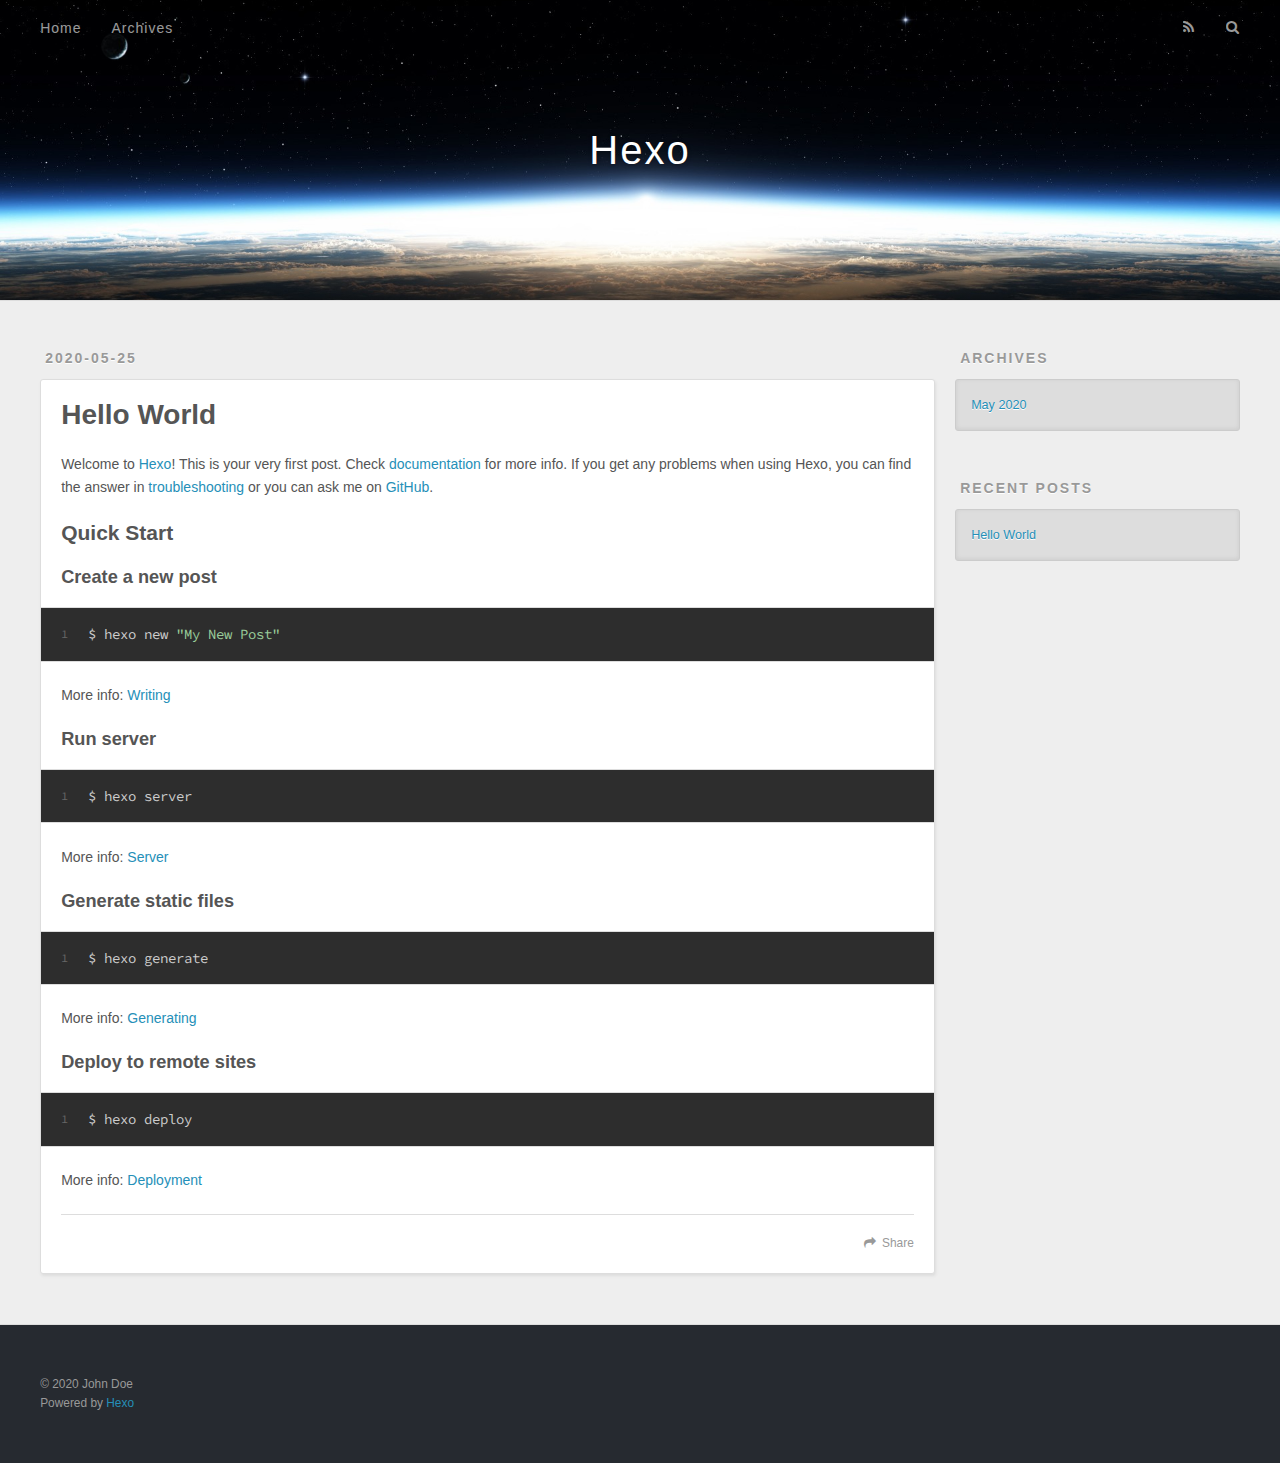
==== index.html @ 5c9a0d12 "Site updated: 2020-05-27 10:04:22" ====
<!DOCTYPE html>
<html>
<head>
  <meta charset="utf-8">
  

  
  <title>Hexo</title>
  <meta name="viewport" content="width=device-width, initial-scale=1, maximum-scale=1">
  <meta property="og:type" content="website">
<meta property="og:title" content="Hexo">
<meta property="og:url" content="http://yoursite.com/index.html">
<meta property="og:site_name" content="Hexo">
<meta property="og:locale" content="en_US">
<meta property="article:author" content="John Doe">
<meta name="twitter:card" content="summary">
  
    <link rel="alternate" href="/atom.xml" title="Hexo" type="application/atom+xml">
  
  
    <link rel="icon" href="/favicon.png">
  
  
    <link href="//fonts.googleapis.com/css?family=Source+Code+Pro" rel="stylesheet" type="text/css">
  
  
<link rel="stylesheet" href="/css/style.css">

<meta name="generator" content="Hexo 4.2.1"></head>

<body>
  <div id="container">
    <div id="wrap">
      <header id="header">
  <div id="banner"></div>
  <div id="header-outer" class="outer">
    <div id="header-title" class="inner">
      <h1 id="logo-wrap">
        <a href="/" id="logo">Hexo</a>
      </h1>
      
    </div>
    <div id="header-inner" class="inner">
      <nav id="main-nav">
        <a id="main-nav-toggle" class="nav-icon"></a>
        
          <a class="main-nav-link" href="/">Home</a>
        
          <a class="main-nav-link" href="/archives">Archives</a>
        
      </nav>
      <nav id="sub-nav">
        
          <a id="nav-rss-link" class="nav-icon" href="/atom.xml" title="RSS Feed"></a>
        
        <a id="nav-search-btn" class="nav-icon" title="Search"></a>
      </nav>
      <div id="search-form-wrap">
        <form action="//google.com/search" method="get" accept-charset="UTF-8" class="search-form"><input type="search" name="q" class="search-form-input" placeholder="Search"><button type="submit" class="search-form-submit">&#xF002;</button><input type="hidden" name="sitesearch" value="http://yoursite.com"></form>
      </div>
    </div>
  </div>
</header>
      <div class="outer">
        <section id="main">
  
    <article id="post-hello-world" class="article article-type-post" itemscope itemprop="blogPost">
  <div class="article-meta">
    <a href="/2020/05/25/hello-world/" class="article-date">
  <time datetime="2020-05-25T12:40:37.550Z" itemprop="datePublished">2020-05-25</time>
</a>
    
  </div>
  <div class="article-inner">
    
    
      <header class="article-header">
        
  
    <h1 itemprop="name">
      <a class="article-title" href="/2020/05/25/hello-world/">Hello World</a>
    </h1>
  

      </header>
    
    <div class="article-entry" itemprop="articleBody">
      
        <p>Welcome to <a href="https://hexo.io/" target="_blank" rel="noopener">Hexo</a>! This is your very first post. Check <a href="https://hexo.io/docs/" target="_blank" rel="noopener">documentation</a> for more info. If you get any problems when using Hexo, you can find the answer in <a href="https://hexo.io/docs/troubleshooting.html" target="_blank" rel="noopener">troubleshooting</a> or you can ask me on <a href="https://github.com/hexojs/hexo/issues" target="_blank" rel="noopener">GitHub</a>.</p>
<h2 id="Quick-Start"><a href="#Quick-Start" class="headerlink" title="Quick Start"></a>Quick Start</h2><h3 id="Create-a-new-post"><a href="#Create-a-new-post" class="headerlink" title="Create a new post"></a>Create a new post</h3><figure class="highlight bash"><table><tr><td class="gutter"><pre><span class="line">1</span><br></pre></td><td class="code"><pre><span class="line">$ hexo new <span class="string">"My New Post"</span></span><br></pre></td></tr></table></figure>

<p>More info: <a href="https://hexo.io/docs/writing.html" target="_blank" rel="noopener">Writing</a></p>
<h3 id="Run-server"><a href="#Run-server" class="headerlink" title="Run server"></a>Run server</h3><figure class="highlight bash"><table><tr><td class="gutter"><pre><span class="line">1</span><br></pre></td><td class="code"><pre><span class="line">$ hexo server</span><br></pre></td></tr></table></figure>

<p>More info: <a href="https://hexo.io/docs/server.html" target="_blank" rel="noopener">Server</a></p>
<h3 id="Generate-static-files"><a href="#Generate-static-files" class="headerlink" title="Generate static files"></a>Generate static files</h3><figure class="highlight bash"><table><tr><td class="gutter"><pre><span class="line">1</span><br></pre></td><td class="code"><pre><span class="line">$ hexo generate</span><br></pre></td></tr></table></figure>

<p>More info: <a href="https://hexo.io/docs/generating.html" target="_blank" rel="noopener">Generating</a></p>
<h3 id="Deploy-to-remote-sites"><a href="#Deploy-to-remote-sites" class="headerlink" title="Deploy to remote sites"></a>Deploy to remote sites</h3><figure class="highlight bash"><table><tr><td class="gutter"><pre><span class="line">1</span><br></pre></td><td class="code"><pre><span class="line">$ hexo deploy</span><br></pre></td></tr></table></figure>

<p>More info: <a href="https://hexo.io/docs/one-command-deployment.html" target="_blank" rel="noopener">Deployment</a></p>

      
    </div>
    <footer class="article-footer">
      <a data-url="http://yoursite.com/2020/05/25/hello-world/" data-id="ckamhlm5u0000ksv1fx3r2cqx" class="article-share-link">Share</a>
      
      
    </footer>
  </div>
  
</article>


  


</section>
        
          <aside id="sidebar">
  
    

  
    

  
    
  
    
  <div class="widget-wrap">
    <h3 class="widget-title">Archives</h3>
    <div class="widget">
      <ul class="archive-list"><li class="archive-list-item"><a class="archive-list-link" href="/archives/2020/05/">May 2020</a></li></ul>
    </div>
  </div>


  
    
  <div class="widget-wrap">
    <h3 class="widget-title">Recent Posts</h3>
    <div class="widget">
      <ul>
        
          <li>
            <a href="/2020/05/25/hello-world/">Hello World</a>
          </li>
        
      </ul>
    </div>
  </div>

  
</aside>
        
      </div>
      <footer id="footer">
  
  <div class="outer">
    <div id="footer-info" class="inner">
      &copy; 2020 John Doe<br>
      Powered by <a href="http://hexo.io/" target="_blank">Hexo</a>
    </div>
  </div>
</footer>
    </div>
    <nav id="mobile-nav">
  
    <a href="/" class="mobile-nav-link">Home</a>
  
    <a href="/archives" class="mobile-nav-link">Archives</a>
  
</nav>
    

<script src="//ajax.googleapis.com/ajax/libs/jquery/2.0.3/jquery.min.js"></script>


  
<link rel="stylesheet" href="/fancybox/jquery.fancybox.css">

  
<script src="/fancybox/jquery.fancybox.pack.js"></script>




<script src="/js/script.js"></script>




  </div>
</body>
</html>
---- css/style.css ----
body {
  width: 100%;
}
body:before,
body:after {
  content: "";
  display: table;
}
body:after {
  clear: both;
}
html,
body,
div,
span,
applet,
object,
iframe,
h1,
h2,
h3,
h4,
h5,
h6,
p,
blockquote,
pre,
a,
abbr,
acronym,
address,
big,
cite,
code,
del,
dfn,
em,
img,
ins,
kbd,
q,
s,
samp,
small,
strike,
strong,
sub,
sup,
tt,
var,
dl,
dt,
dd,
ol,
ul,
li,
fieldset,
form,
label,
legend,
table,
caption,
tbody,
tfoot,
thead,
tr,
th,
td {
  margin: 0;
  padding: 0;
  border: 0;
  outline: 0;
  font-weight: inherit;
  font-style: inherit;
  font-family: inherit;
  font-size: 100%;
  vertical-align: baseline;
}
body {
  line-height: 1;
  color: #000;
  background: #fff;
}
ol,
ul {
  list-style: none;
}
table {
  border-collapse: separate;
  border-spacing: 0;
  vertical-align: middle;
}
caption,
th,
td {
  text-align: left;
  font-weight: normal;
  vertical-align: middle;
}
a img {
  border: none;
}
input,
button {
  margin: 0;
  padding: 0;
}
input::-moz-focus-inner,
button::-moz-focus-inner {
  border: 0;
  padding: 0;
}
@font-face {
  font-family: FontAwesome;
  font-style: normal;
  font-weight: normal;
  src: url("fonts/fontawesome-webfont.eot?v=#4.0.3");
  src: url("fonts/fontawesome-webfont.eot?#iefix&v=#4.0.3") format("embedded-opentype"), url("fonts/fontawesome-webfont.woff?v=#4.0.3") format("woff"), url("fonts/fontawesome-webfont.ttf?v=#4.0.3") format("truetype"), url("fonts/fontawesome-webfont.svg#fontawesomeregular?v=#4.0.3") format("svg");
}
html,
body,
#container {
  height: 100%;
}
body {
  background: #eee;
  font: 14px -apple-system, BlinkMacSystemFont, "Segoe UI", "Roboto", "Oxygen", "Ubuntu", "Cantarell", "Fira Sans", "Droid Sans", "Helvetica Neue", sans-serif;
  -webkit-text-size-adjust: 100%;
}
.outer {
  max-width: 1220px;
  margin: 0 auto;
  padding: 0 20px;
}
.outer:before,
.outer:after {
  content: "";
  display: table;
}
.outer:after {
  clear: both;
}
.inner {
  display: inline;
  float: left;
  width: 98.33333333333333%;
  margin: 0 0.833333333333333%;
}
.left,
.alignleft {
  float: left;
}
.right,
.alignright {
  float: right;
}
.clear {
  clear: both;
}
#container {
  position: relative;
}
.mobile-nav-on {
  overflow: hidden;
}
#wrap {
  height: 100%;
  width: 100%;
  position: absolute;
  top: 0;
  left: 0;
  -webkit-transition: 0.2s ease-out;
  -moz-transition: 0.2s ease-out;
  -ms-transition: 0.2s ease-out;
  transition: 0.2s ease-out;
  z-index: 1;
  background: #eee;
}
.mobile-nav-on #wrap {
  left: 280px;
}
@media screen and (min-width: 768px) {
  #main {
    display: inline;
    float: left;
    width: 73.33333333333333%;
    margin: 0 0.833333333333333%;
  }
}
.article-date,
.article-category-link,
.archive-year,
.widget-title {
  text-decoration: none;
  text-transform: uppercase;
  letter-spacing: 2px;
  color: #999;
  margin-bottom: 1em;
  margin-left: 5px;
  line-height: 1em;
  text-shadow: 0 1px #fff;
  font-weight: bold;
}
.article-inner,
.archive-article-inner {
  background: #fff;
  -webkit-box-shadow: 1px 2px 3px #ddd;
  box-shadow: 1px 2px 3px #ddd;
  border: 1px solid #ddd;
  border-radius: 3px;
}
.article-entry h1,
.widget h1 {
  font-size: 2em;
}
.article-entry h2,
.widget h2 {
  font-size: 1.5em;
}
.article-entry h3,
.widget h3 {
  font-size: 1.3em;
}
.article-entry h4,
.widget h4 {
  font-size: 1.2em;
}
.article-entry h5,
.widget h5 {
  font-size: 1em;
}
.article-entry h6,
.widget h6 {
  font-size: 1em;
  color: #999;
}
.article-entry hr,
.widget hr {
  border: 1px dashed #ddd;
}
.article-entry strong,
.widget strong {
  font-weight: bold;
}
.article-entry em,
.widget em,
.article-entry cite,
.widget cite {
  font-style: italic;
}
.article-entry sup,
.widget sup,
.article-entry sub,
.widget sub {
  font-size: 0.75em;
  line-height: 0;
  position: relative;
  vertical-align: baseline;
}
.article-entry sup,
.widget sup {
  top: -0.5em;
}
.article-entry sub,
.widget sub {
  bottom: -0.2em;
}
.article-entry small,
.widget small {
  font-size: 0.85em;
}
.article-entry acronym,
.widget acronym,
.article-entry abbr,
.widget abbr {
  border-bottom: 1px dotted;
}
.article-entry ul,
.widget ul,
.article-entry ol,
.widget ol,
.article-entry dl,
.widget dl {
  margin: 0 20px;
  line-height: 1.6em;
}
.article-entry ul ul,
.widget ul ul,
.article-entry ol ul,
.widget ol ul,
.article-entry ul ol,
.widget ul ol,
.article-entry ol ol,
.widget ol ol {
  margin-top: 0;
  margin-bottom: 0;
}
.article-entry ul,
.widget ul {
  list-style: disc;
}
.article-entry ol,
.widget ol {
  list-style: decimal;
}
.article-entry dt,
.widget dt {
  font-weight: bold;
}
#header {
  height: 300px;
  position: relative;
  border-bottom: 1px solid #ddd;
}
#header:before,
#header:after {
  content: "";
  position: absolute;
  left: 0;
  right: 0;
  height: 40px;
}
#header:before {
  top: 0;
  background: -webkit-linear-gradient(rgba(0,0,0,0.2), transparent);
  background: -moz-linear-gradient(rgba(0,0,0,0.2), transparent);
  background: -ms-linear-gradient(rgba(0,0,0,0.2), transparent);
  background: linear-gradient(rgba(0,0,0,0.2), transparent);
}
#header:after {
  bottom: 0;
  background: -webkit-linear-gradient(transparent, rgba(0,0,0,0.2));
  background: -moz-linear-gradient(transparent, rgba(0,0,0,0.2));
  background: -ms-linear-gradient(transparent, rgba(0,0,0,0.2));
  background: linear-gradient(transparent, rgba(0,0,0,0.2));
}
#header-outer {
  height: 100%;
  position: relative;
}
#header-inner {
  position: relative;
  overflow: hidden;
}
#banner {
  position: absolute;
  top: 0;
  left: 0;
  width: 100%;
  height: 100%;
  background: url("images/banner.jpg") center #000;
  -webkit-background-size: cover;
  -moz-background-size: cover;
  background-size: cover;
  z-index: -1;
}
#header-title {
  text-align: center;
  height: 40px;
  position: absolute;
  top: 50%;
  left: 0;
  margin-top: -20px;
}
#logo,
#subtitle {
  text-decoration: none;
  color: #fff;
  font-weight: 300;
  text-shadow: 0 1px 4px rgba(0,0,0,0.3);
}
#logo {
  font-size: 40px;
  line-height: 40px;
  letter-spacing: 2px;
}
#subtitle {
  font-size: 16px;
  line-height: 16px;
  letter-spacing: 1px;
}
#subtitle-wrap {
  margin-top: 16px;
}
#main-nav {
  float: left;
  margin-left: -15px;
}
.nav-icon,
.main-nav-link {
  float: left;
  color: #fff;
  opacity: 0.6;
  text-decoration: none;
  text-shadow: 0 1px rgba(0,0,0,0.2);
  -webkit-transition: opacity 0.2s;
  -moz-transition: opacity 0.2s;
  -ms-transition: opacity 0.2s;
  transition: opacity 0.2s;
  display: block;
  padding: 20px 15px;
}
.nav-icon:hover,
.main-nav-link:hover {
  opacity: 1;
}
.nav-icon {
  font-family: FontAwesome;
  text-align: center;
  font-size: 14px;
  width: 14px;
  height: 14px;
  padding: 20px 15px;
  position: relative;
  cursor: pointer;
}
.main-nav-link {
  font-weight: 300;
  letter-spacing: 1px;
}
@media screen and (max-width: 479px) {
  .main-nav-link {
    display: none;
  }
}
#main-nav-toggle {
  display: none;
}
#main-nav-toggle:before {
  content: "\f0c9";
}
@media screen and (max-width: 479px) {
  #main-nav-toggle {
    display: block;
  }
}
#sub-nav {
  float: right;
  margin-right: -15px;
}
#nav-rss-link:before {
  content: "\f09e";
}
#nav-search-btn:before {
  content: "\f002";
}
#search-form-wrap {
  position: absolute;
  top: 15px;
  width: 150px;
  height: 30px;
  right: -150px;
  opacity: 0;
  -webkit-transition: 0.2s ease-out;
  -moz-transition: 0.2s ease-out;
  -ms-transition: 0.2s ease-out;
  transition: 0.2s ease-out;
}
#search-form-wrap.on {
  opacity: 1;
  right: 0;
}
@media screen and (max-width: 479px) {
  #search-form-wrap {
    width: 100%;
    right: -100%;
  }
}
.search-form {
  position: absolute;
  top: 0;
  left: 0;
  right: 0;
  background: #fff;
  padding: 5px 15px;
  border-radius: 15px;
  -webkit-box-shadow: 0 0 10px rgba(0,0,0,0.3);
  box-shadow: 0 0 10px rgba(0,0,0,0.3);
}
.search-form-input {
  border: none;
  background: none;
  color: #555;
  width: 100%;
  font: 13px -apple-system, BlinkMacSystemFont, "Segoe UI", "Roboto", "Oxygen", "Ubuntu", "Cantarell", "Fira Sans", "Droid Sans", "Helvetica Neue", sans-serif;
  outline: none;
}
.search-form-input::-webkit-search-results-decoration,
.search-form-input::-webkit-search-cancel-button {
  -webkit-appearance: none;
}
.search-form-submit {
  position: absolute;
  top: 50%;
  right: 10px;
  margin-top: -7px;
  font: 13px FontAwesome;
  border: none;
  background: none;
  color: #bbb;
  cursor: pointer;
}
.search-form-submit:hover,
.search-form-submit:focus {
  color: #777;
}
.article {
  margin: 50px 0;
}
.article-inner {
  overflow: hidden;
}
.article-meta:before,
.article-meta:after {
  content: "";
  display: table;
}
.article-meta:after {
  clear: both;
}
.article-date {
  float: left;
}
.article-category {
  float: left;
  line-height: 1em;
  color: #ccc;
  text-shadow: 0 1px #fff;
  margin-left: 8px;
}
.article-category:before {
  content: "\2022";
}
.article-category-link {
  margin: 0 12px 1em;
}
.article-header {
  padding: 20px 20px 0;
}
.article-title {
  text-decoration: none;
  font-size: 2em;
  font-weight: bold;
  color: #555;
  line-height: 1.1em;
  -webkit-transition: color 0.2s;
  -moz-transition: color 0.2s;
  -ms-transition: color 0.2s;
  transition: color 0.2s;
}
a.article-title:hover {
  color: #258fb8;
}
.article-entry {
  color: #555;
  padding: 0 20px;
}
.article-entry:before,
.article-entry:after {
  content: "";
  display: table;
}
.article-entry:after {
  clear: both;
}
.article-entry p,
.article-entry table {
  line-height: 1.6em;
  margin: 1.6em 0;
}
.article-entry h1,
.article-entry h2,
.article-entry h3,
.article-entry h4,
.article-entry h5,
.article-entry h6 {
  font-weight: bold;
}
.article-entry h1,
.article-entry h2,
.article-entry h3,
.article-entry h4,
.article-entry h5,
.article-entry h6 {
  line-height: 1.1em;
  margin: 1.1em 0;
}
.article-entry a {
  color: #258fb8;
  text-decoration: none;
}
.article-entry a:hover {
  text-decoration: underline;
}
.article-entry ul,
.article-entry ol,
.article-entry dl {
  margin-top: 1.6em;
  margin-bottom: 1.6em;
}
.article-entry img,
.article-entry video {
  max-width: 100%;
  height: auto;
  display: block;
  margin: auto;
}
.article-entry iframe {
  border: none;
}
.article-entry table {
  width: 100%;
  border-collapse: collapse;
  border-spacing: 0;
}
.article-entry th {
  font-weight: bold;
  border-bottom: 3px solid #ddd;
  padding-bottom: 0.5em;
}
.article-entry td {
  border-bottom: 1px solid #ddd;
  padding: 10px 0;
}
.article-entry blockquote {
  font-family: Georgia, "Times New Roman", serif;
  font-size: 1.4em;
  margin: 1.6em 20px;
  text-align: center;
}
.article-entry blockquote footer {
  font-size: 14px;
  margin: 1.6em 0;
  font-family: -apple-system, BlinkMacSystemFont, "Segoe UI", "Roboto", "Oxygen", "Ubuntu", "Cantarell", "Fira Sans", "Droid Sans", "Helvetica Neue", sans-serif;
}
.article-entry blockquote footer cite:before {
  content: "—";
  padding: 0 0.5em;
}
.article-entry .pullquote {
  text-align: left;
  width: 45%;
  margin: 0;
}
.article-entry .pullquote.left {
  margin-left: 0.5em;
  margin-right: 1em;
}
.article-entry .pullquote.right {
  margin-right: 0.5em;
  margin-left: 1em;
}
.article-entry .caption {
  color: #999;
  display: block;
  font-size: 0.9em;
  margin-top: 0.5em;
  position: relative;
  text-align: center;
}
.article-entry .video-container {
  position: relative;
  padding-top: 56.25%;
  height: 0;
  overflow: hidden;
}
.article-entry .video-container iframe,
.article-entry .video-container object,
.article-entry .video-container embed {
  position: absolute;
  top: 0;
  left: 0;
  width: 100%;
  height: 100%;
  margin-top: 0;
}
.article-more-link a {
  display: inline-block;
  line-height: 1em;
  padding: 6px 15px;
  border-radius: 15px;
  background: #eee;
  color: #999;
  text-shadow: 0 1px #fff;
  text-decoration: none;
}
.article-more-link a:hover {
  background: #258fb8;
  color: #fff;
  text-decoration: none;
  text-shadow: 0 1px #1e7293;
}
.article-footer {
  font-size: 0.85em;
  line-height: 1.6em;
  border-top: 1px solid #ddd;
  padding-top: 1.6em;
  margin: 0 20px 20px;
}
.article-footer:before,
.article-footer:after {
  content: "";
  display: table;
}
.article-footer:after {
  clear: both;
}
.article-footer a {
  color: #999;
  text-decoration: none;
}
.article-footer a:hover {
  color: #555;
}
.article-tag-list-item {
  float: left;
  margin-right: 10px;
}
.article-tag-list-link:before {
  content: "#";
}
.article-comment-link {
  float: right;
}
.article-comment-link:before {
  content: "\f075";
  font-family: FontAwesome;
  padding-right: 8px;
}
.article-share-link {
  cursor: pointer;
  float: right;
  margin-left: 20px;
}
.article-share-link:before {
  content: "\f064";
  font-family: FontAwesome;
  padding-right: 6px;
}
#article-nav {
  position: relative;
}
#article-nav:before,
#article-nav:after {
  content: "";
  display: table;
}
#article-nav:after {
  clear: both;
}
@media screen and (min-width: 768px) {
  #article-nav {
    margin: 50px 0;
  }
  #article-nav:before {
    width: 8px;
    height: 8px;
    position: absolute;
    top: 50%;
    left: 50%;
    margin-top: -4px;
    margin-left: -4px;
    content: "";
    border-radius: 50%;
    background: #ddd;
    -webkit-box-shadow: 0 1px 2px #fff;
    box-shadow: 0 1px 2px #fff;
  }
}
.article-nav-link-wrap {
  text-decoration: none;
  text-shadow: 0 1px #fff;
  color: #999;
  -webkit-box-sizing: border-box;
  -moz-box-sizing: border-box;
  box-sizing: border-box;
  margin-top: 50px;
  text-align: center;
  display: block;
}
.article-nav-link-wrap:hover {
  color: #555;
}
@media screen and (min-width: 768px) {
  .article-nav-link-wrap {
    width: 50%;
    margin-top: 0;
  }
}
@media screen and (min-width: 768px) {
  #article-nav-newer {
    float: left;
    text-align: right;
    padding-right: 20px;
  }
}
@media screen and (min-width: 768px) {
  #article-nav-older {
    float: right;
    text-align: left;
    padding-left: 20px;
  }
}
.article-nav-caption {
  text-transform: uppercase;
  letter-spacing: 2px;
  color: #ddd;
  line-height: 1em;
  font-weight: bold;
}
#article-nav-newer .article-nav-caption {
  margin-right: -2px;
}
.article-nav-title {
  font-size: 0.85em;
  line-height: 1.6em;
  margin-top: 0.5em;
}
.article-share-box {
  position: absolute;
  display: none;
  background: #fff;
  -webkit-box-shadow: 1px 2px 10px rgba(0,0,0,0.2);
  box-shadow: 1px 2px 10px rgba(0,0,0,0.2);
  border-radius: 3px;
  margin-left: -145px;
  overflow: hidden;
  z-index: 1;
}
.article-share-box.on {
  display: block;
}
.article-share-input {
  width: 100%;
  background: none;
  -webkit-box-sizing: border-box;
  -moz-box-sizing: border-box;
  box-sizing: border-box;
  font: 14px -apple-system, BlinkMacSystemFont, "Segoe UI", "Roboto", "Oxygen", "Ubuntu", "Cantarell", "Fira Sans", "Droid Sans", "Helvetica Neue", sans-serif;
  padding: 0 15px;
  color: #555;
  outline: none;
  border: 1px solid #ddd;
  border-radius: 3px 3px 0 0;
  height: 36px;
  line-height: 36px;
}
.article-share-links {
  background: #eee;
}
.article-share-links:before,
.article-share-links:after {
  content: "";
  display: table;
}
.article-share-links:after {
  clear: both;
}
.article-share-twitter,
.article-share-facebook,
.article-share-pinterest,
.article-share-google {
  width: 50px;
  height: 36px;
  display: block;
  float: left;
  position: relative;
  color: #999;
  text-shadow: 0 1px #fff;
}
.article-share-twitter:before,
.article-share-facebook:before,
.article-share-pinterest:before,
.article-share-google:before {
  font-size: 20px;
  font-family: FontAwesome;
  width: 20px;
  height: 20px;
  position: absolute;
  top: 50%;
  left: 50%;
  margin-top: -10px;
  margin-left: -10px;
  text-align: center;
}
.article-share-twitter:hover,
.article-share-facebook:hover,
.article-share-pinterest:hover,
.article-share-google:hover {
  color: #fff;
}
.article-share-twitter:before {
  content: "\f099";
}
.article-share-twitter:hover {
  background: #00aced;
  text-shadow: 0 1px #008abe;
}
.article-share-facebook:before {
  content: "\f09a";
}
.article-share-facebook:hover {
  background: #3b5998;
  text-shadow: 0 1px #2f477a;
}
.article-share-pinterest:before {
  content: "\f0d2";
}
.article-share-pinterest:hover {
  background: #cb2027;
  text-shadow: 0 1px #a21a1f;
}
.article-share-google:before {
  content: "\f0d5";
}
.article-share-google:hover {
  background: #dd4b39;
  text-shadow: 0 1px #be3221;
}
.article-gallery {
  background: #000;
  position: relative;
}
.article-gallery-photos {
  position: relative;
  overflow: hidden;
}
.article-gallery-img {
  display: none;
  max-width: 100%;
}
.article-gallery-img:first-child {
  display: block;
}
.article-gallery-img.loaded {
  position: absolute;
  display: block;
}
.article-gallery-img img {
  display: block;
  max-width: 100%;
  margin: 0 auto;
}
#comments {
  background: #fff;
  -webkit-box-shadow: 1px 2px 3px #ddd;
  box-shadow: 1px 2px 3px #ddd;
  padding: 20px;
  border: 1px solid #ddd;
  border-radius: 3px;
  margin: 50px 0;
}
#comments a {
  color: #258fb8;
}
.archives-wrap {
  margin: 50px 0;
}
.archives:before,
.archives:after {
  content: "";
  display: table;
}
.archives:after {
  clear: both;
}
.archive-year-wrap {
  margin-bottom: 1em;
}
.archives {
  -webkit-column-gap: 10px;
  -moz-column-gap: 10px;
  column-gap: 10px;
}
@media screen and (min-width: 480px) and (max-width: 767px) {
  .archives {
    -webkit-column-count: 2;
    -moz-column-count: 2;
    column-count: 2;
  }
}
@media screen and (min-width: 768px) {
  .archives {
    -webkit-column-count: 3;
    -moz-column-count: 3;
    column-count: 3;
  }
}
.archive-article {
  -webkit-column-break-inside: avoid;
  page-break-inside: avoid;
  overflow: hidden;
  break-inside: avoid-column;
}
.archive-article-inner {
  padding: 10px;
  margin-bottom: 15px;
}
.archive-article-title {
  text-decoration: none;
  font-weight: bold;
  color: #555;
  -webkit-transition: color 0.2s;
  -moz-transition: color 0.2s;
  -ms-transition: color 0.2s;
  transition: color 0.2s;
  line-height: 1.6em;
}
.archive-article-title:hover {
  color: #258fb8;
}
.archive-article-footer {
  margin-top: 1em;
}
.archive-article-date {
  color: #999;
  text-decoration: none;
  font-size: 0.85em;
  line-height: 1em;
  margin-bottom: 0.5em;
  display: block;
}
#page-nav {
  margin: 50px auto;
  background: #fff;
  -webkit-box-shadow: 1px 2px 3px #ddd;
  box-shadow: 1px 2px 3px #ddd;
  border: 1px solid #ddd;
  border-radius: 3px;
  text-align: center;
  color: #999;
  overflow: hidden;
}
#page-nav:before,
#page-nav:after {
  content: "";
  display: table;
}
#page-nav:after {
  clear: both;
}
#page-nav a,
#page-nav span {
  padding: 10px 20px;
  line-height: 1;
  height: 2ex;
}
#page-nav a {
  color: #999;
  text-decoration: none;
}
#page-nav a:hover {
  background: #999;
  color: #fff;
}
#page-nav .prev {
  float: left;
}
#page-nav .next {
  float: right;
}
#page-nav .page-number {
  display: inline-block;
}
@media screen and (max-width: 479px) {
  #page-nav .page-number {
    display: none;
  }
}
#page-nav .current {
  color: #555;
  font-weight: bold;
}
#page-nav .space {
  color: #ddd;
}
#footer {
  background: #262a30;
  padding: 50px 0;
  border-top: 1px solid #ddd;
  color: #999;
}
#footer a {
  color: #258fb8;
  text-decoration: none;
}
#footer a:hover {
  text-decoration: underline;
}
#footer-info {
  line-height: 1.6em;
  font-size: 0.85em;
}
.article-entry pre,
.article-entry .highlight {
  background: #2d2d2d;
  margin: 0 -20px;
  padding: 15px 20px;
  border-style: solid;
  border-color: #ddd;
  border-width: 1px 0;
  overflow: auto;
  color: #ccc;
  line-height: 22.400000000000002px;
}
.article-entry .highlight .gutter pre,
.article-entry .gist .gist-file .gist-data .line-numbers {
  color: #666;
  font-size: 0.85em;
}
.article-entry pre,
.article-entry code {
  font-family: "Source Code Pro", Consolas, Monaco, Menlo, Consolas, monospace;
}
.article-entry code {
  background: #eee;
  text-shadow: 0 1px #fff;
  padding: 0 0.3em;
}
.article-entry pre code {
  background: none;
  text-shadow: none;
  padding: 0;
}
.article-entry .highlight pre {
  border: none;
  margin: 0;
  padding: 0;
}
.article-entry .highlight table {
  margin: 0;
  width: auto;
}
.article-entry .highlight td {
  border: none;
  padding: 0;
}
.article-entry .highlight figcaption {
  font-size: 0.85em;
  color: #999;
  line-height: 1em;
  margin-bottom: 1em;
}
.article-entry .highlight figcaption:before,
.article-entry .highlight figcaption:after {
  content: "";
  display: table;
}
.article-entry .highlight figcaption:after {
  clear: both;
}
.article-entry .highlight figcaption a {
  float: right;
}
.article-entry .highlight .gutter pre {
  text-align: right;
  padding-right: 20px;
}
.article-entry .highlight .line {
  height: 22.400000000000002px;
}
.article-entry .highlight .line.marked {
  background: #515151;
}
.article-entry .gist {
  margin: 0 -20px;
  border-style: solid;
  border-color: #ddd;
  border-width: 1px 0;
  background: #2d2d2d;
  padding: 15px 20px 15px 0;
}
.article-entry .gist .gist-file {
  border: none;
  font-family: "Source Code Pro", Consolas, Monaco, Menlo, Consolas, monospace;
  margin: 0;
}
.article-entry .gist .gist-file .gist-data {
  background: none;
  border: none;
}
.article-entry .gist .gist-file .gist-data .line-numbers {
  background: none;
  border: none;
  padding: 0 20px 0 0;
}
.article-entry .gist .gist-file .gist-data .line-data {
  padding: 0 !important;
}
.article-entry .gist .gist-file .highlight {
  margin: 0;
  padding: 0;
  border: none;
}
.article-entry .gist .gist-file .gist-meta {
  background: #2d2d2d;
  color: #999;
  font: 0.85em -apple-system, BlinkMacSystemFont, "Segoe UI", "Roboto", "Oxygen", "Ubuntu", "Cantarell", "Fira Sans", "Droid Sans", "Helvetica Neue", sans-serif;
  text-shadow: 0 0;
  padding: 0;
  margin-top: 1em;
  margin-left: 20px;
}
.article-entry .gist .gist-file .gist-meta a {
  color: #258fb8;
  font-weight: normal;
}
.article-entry .gist .gist-file .gist-meta a:hover {
  text-decoration: underline;
}
pre .comment,
pre .title {
  color: #999;
}
pre .variable,
pre .attribute,
pre .tag,
pre .regexp,
pre .ruby .constant,
pre .xml .tag .title,
pre .xml .pi,
pre .xml .doctype,
pre .html .doctype,
pre .css .id,
pre .css .class,
pre .css .pseudo {
  color: #f2777a;
}
pre .number,
pre .preprocessor,
pre .built_in,
pre .literal,
pre .params,
pre .constant {
  color: #f99157;
}
pre .class,
pre .ruby .class .title,
pre .css .rules .attribute {
  color: #9c9;
}
pre .string,
pre .value,
pre .inheritance,
pre .header,
pre .ruby .symbol,
pre .xml .cdata {
  color: #9c9;
}
pre .css .hexcolor {
  color: #6cc;
}
pre .function,
pre .python .decorator,
pre .python .title,
pre .ruby .function .title,
pre .ruby .title .keyword,
pre .perl .sub,
pre .javascript .title,
pre .coffeescript .title {
  color: #69c;
}
pre .keyword,
pre .javascript .function {
  color: #c9c;
}
@media screen and (max-width: 479px) {
  #mobile-nav {
    position: absolute;
    top: 0;
    left: 0;
    width: 280px;
    height: 100%;
    background: #191919;
    border-right: 1px solid #fff;
  }
}
@media screen and (max-width: 479px) {
  .mobile-nav-link {
    display: block;
    color: #999;
    text-decoration: none;
    padding: 15px 20px;
    font-weight: bold;
  }
  .mobile-nav-link:hover {
    color: #fff;
  }
}
@media screen and (min-width: 768px) {
  #sidebar {
    display: inline;
    float: left;
    width: 23.333333333333332%;
    margin: 0 0.833333333333333%;
  }
}
.widget-wrap {
  margin: 50px 0;
}
.widget {
  color: #777;
  text-shadow: 0 1px #fff;
  background: #ddd;
  -webkit-box-shadow: 0 -1px 4px #ccc inset;
  box-shadow: 0 -1px 4px #ccc inset;
  border: 1px solid #ccc;
  padding: 15px;
  border-radius: 3px;
}
.widget a {
  color: #258fb8;
  text-decoration: none;
}
.widget a:hover {
  text-decoration: underline;
}
.widget ul ul,
.widget ol ul,
.widget dl ul,
.widget ul ol,
.widget ol ol,
.widget dl ol,
.widget ul dl,
.widget ol dl,
.widget dl dl {
  margin-left: 15px;
  list-style: disc;
}
.widget {
  line-height: 1.6em;
  word-wrap: break-word;
  font-size: 0.9em;
}
.widget ul,
.widget ol {
  list-style: none;
  margin: 0;
}
.widget ul ul,
.widget ol ul,
.widget ul ol,
.widget ol ol {
  margin: 0 20px;
}
.widget ul ul,
.widget ol ul {
  list-style: disc;
}
.widget ul ol,
.widget ol ol {
  list-style: decimal;
}
.category-list-count,
.tag-list-count,
.archive-list-count {
  padding-left: 5px;
  color: #999;
  font-size: 0.85em;
}
.category-list-count:before,
.tag-list-count:before,
.archive-list-count:before {
  content: "(";
}
.category-list-count:after,
.tag-list-count:after,
.archive-list-count:after {
  content: ")";
}
.tagcloud a {
  margin-right: 5px;
  display: inline-block;
}
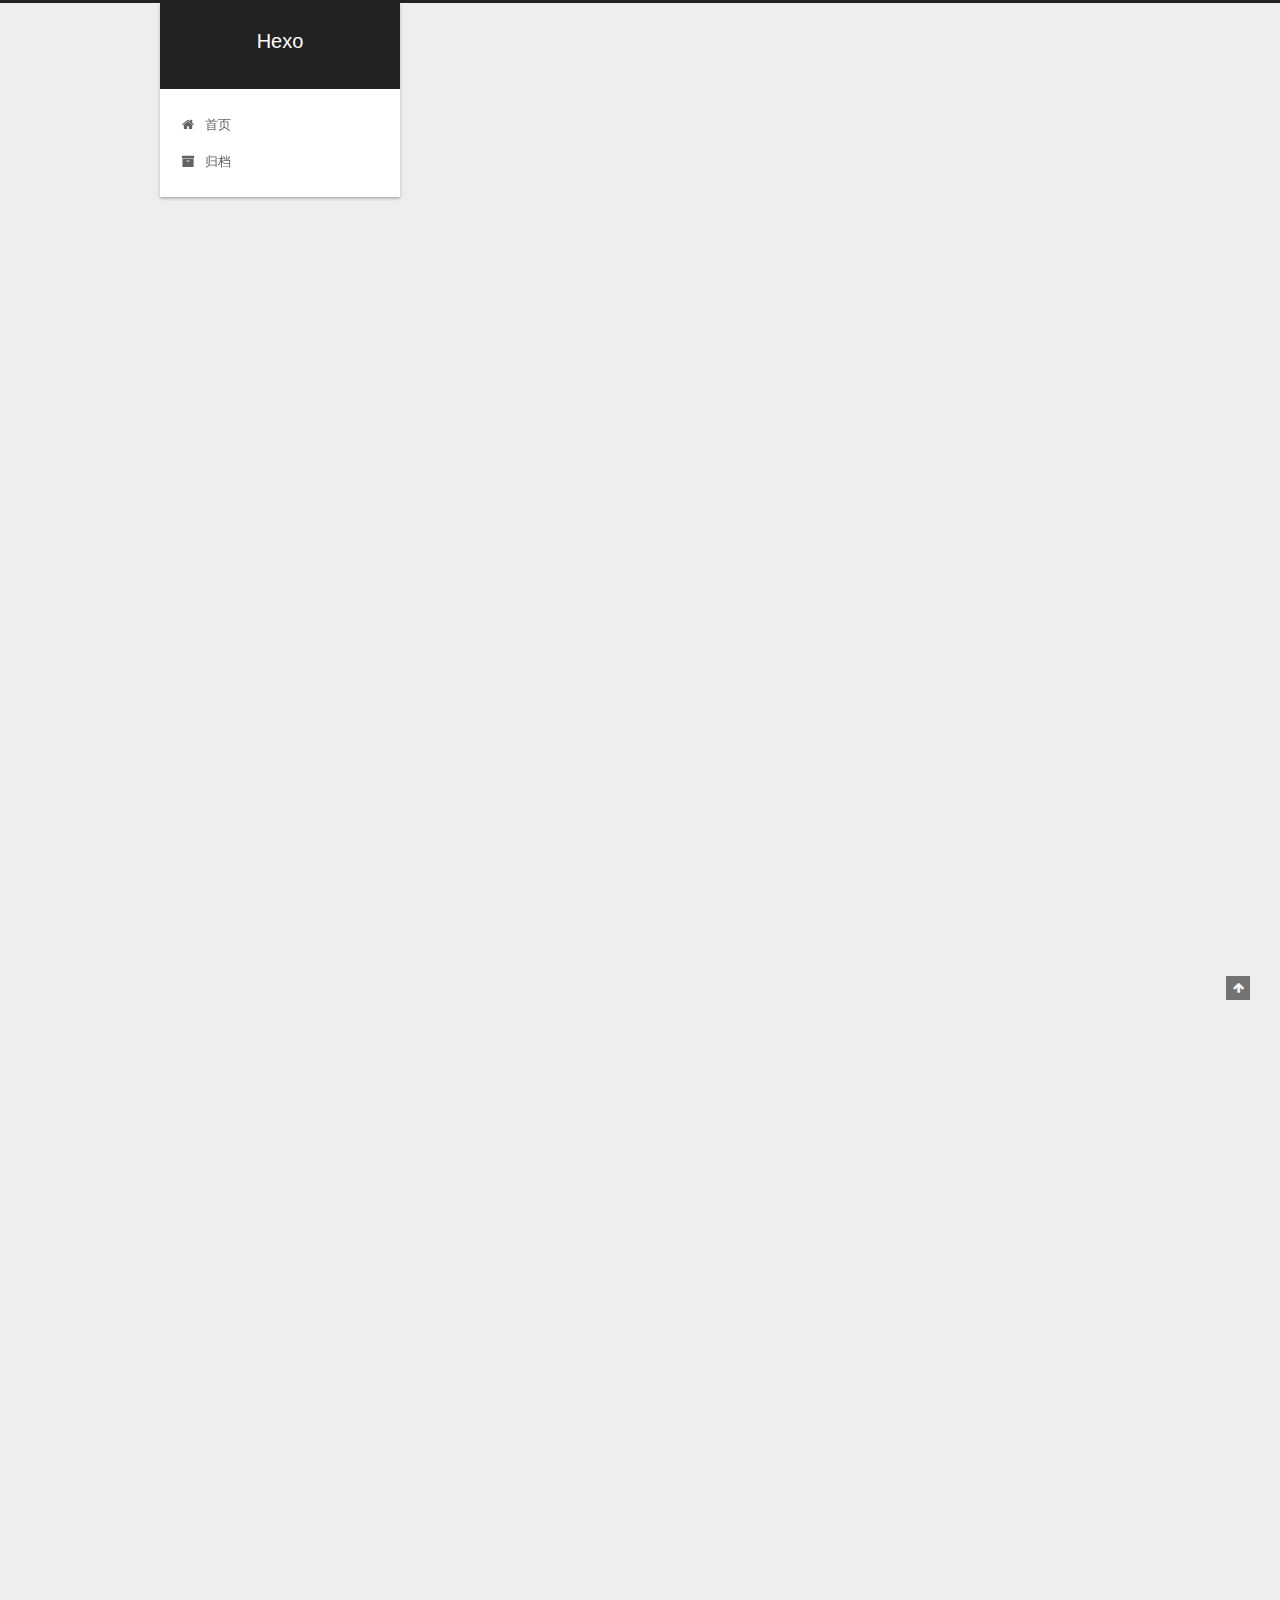
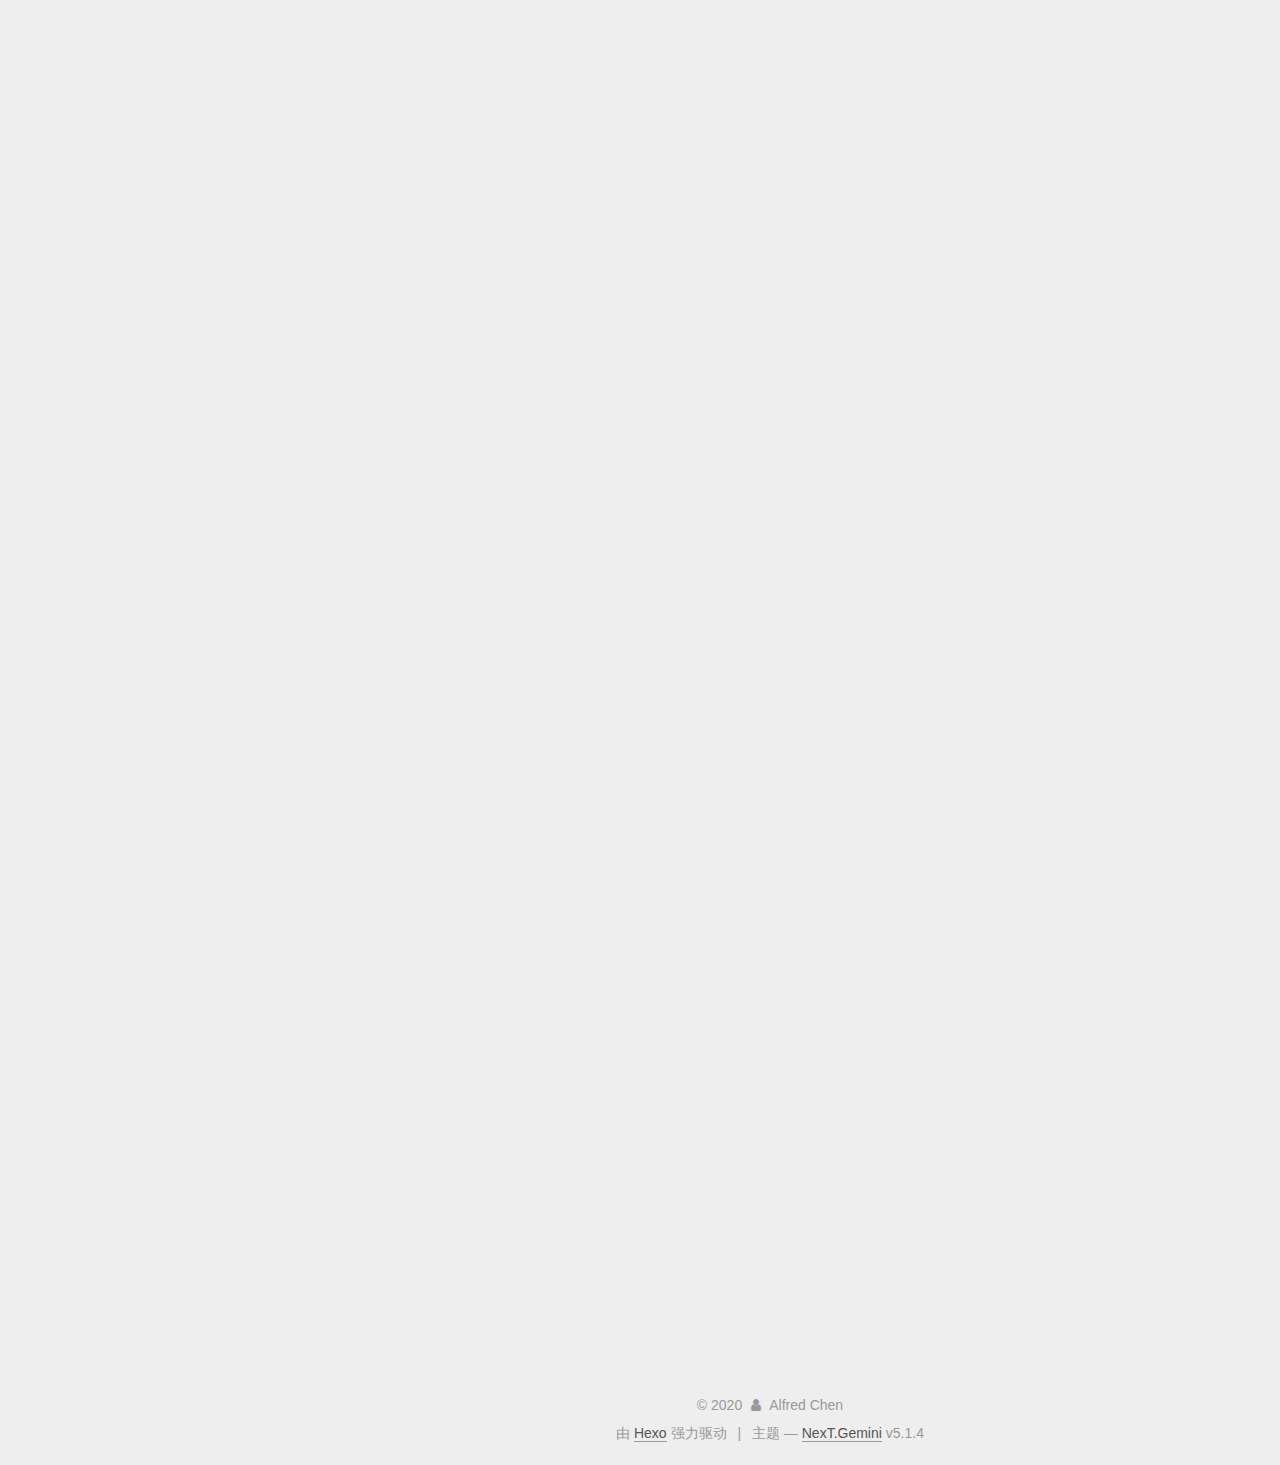
==== commit 5ac8e337: "Site updated: 2020-05-27 17:09:21" ====
--- a/index.html
+++ b/index.html
@@ -1,196 +1,653 @@
 <!DOCTYPE html>
-<html>
+
+
+
+  
+
+
+<html class="theme-next gemini use-motion" lang="zh-Hans">
 <head>
-  <meta charset="utf-8">
-  
-
-  
-  <title>Hexo</title>
-  <meta name="viewport" content="width=device-width, initial-scale=1, maximum-scale=1">
-  <meta property="og:type" content="website">
+  <meta charset="UTF-8"/>
+<meta http-equiv="X-UA-Compatible" content="IE=edge" />
+<meta name="viewport" content="width=device-width, initial-scale=1, maximum-scale=1"/>
+<meta name="theme-color" content="#222">
+
+
+
+
+
+
+
+
+
+<meta http-equiv="Cache-Control" content="no-transform" />
+<meta http-equiv="Cache-Control" content="no-siteapp" />
+
+
+
+
+
+
+
+
+
+
+
+
+
+
+
+
+  
+  
+  <link href="/lib/fancybox/source/jquery.fancybox.css?v=2.1.5" rel="stylesheet" type="text/css" />
+
+
+
+
+
+
+
+<link href="/lib/font-awesome/css/font-awesome.min.css?v=4.6.2" rel="stylesheet" type="text/css" />
+
+<link href="/css/main.css?v=5.1.4" rel="stylesheet" type="text/css" />
+
+
+  <link rel="apple-touch-icon" sizes="180x180" href="/images/apple-touch-icon-next.png?v=5.1.4">
+
+
+  <link rel="icon" type="image/png" sizes="32x32" href="/images/favicon-32x32-next.png?v=5.1.4">
+
+
+  <link rel="icon" type="image/png" sizes="16x16" href="/images/favicon-16x16-next.png?v=5.1.4">
+
+
+  <link rel="mask-icon" href="/images/logo.svg?v=5.1.4" color="#222">
+
+
+
+
+
+  <meta name="keywords" content="Hexo, NexT" />
+
+
+
+
+
+
+
+
+
+
+<meta name="description" content="生活是苦难的，我又划着我的断浆出发了。">
+<meta property="og:type" content="website">
 <meta property="og:title" content="Hexo">
 <meta property="og:url" content="http://yoursite.com/index.html">
 <meta property="og:site_name" content="Hexo">
-<meta property="og:locale" content="en_US">
-<meta property="article:author" content="John Doe">
+<meta property="og:description" content="生活是苦难的，我又划着我的断浆出发了。">
+<meta property="article:author" content="Alfred Chen">
 <meta name="twitter:card" content="summary">
-  
-    <link rel="alternate" href="/atom.xml" title="Hexo" type="application/atom+xml">
-  
-  
-    <link rel="icon" href="/favicon.png">
-  
-  
-    <link href="//fonts.googleapis.com/css?family=Source+Code+Pro" rel="stylesheet" type="text/css">
-  
-  
-<link rel="stylesheet" href="/css/style.css">
+
+
+
+<script type="text/javascript" id="hexo.configurations">
+  var NexT = window.NexT || {};
+  var CONFIG = {
+    root: '/',
+    scheme: 'Gemini',
+    version: '5.1.4',
+    sidebar: {"position":"left","display":"post","offset":12,"b2t":false,"scrollpercent":false,"onmobile":false},
+    fancybox: true,
+    tabs: true,
+    motion: {"enable":true,"async":false,"transition":{"post_block":"fadeIn","post_header":"slideDownIn","post_body":"slideDownIn","coll_header":"slideLeftIn","sidebar":"slideUpIn"}},
+    duoshuo: {
+      userId: '0',
+      author: '博主'
+    },
+    algolia: {
+      applicationID: '',
+      apiKey: '',
+      indexName: '',
+      hits: {"per_page":10},
+      labels: {"input_placeholder":"Search for Posts","hits_empty":"We didn't find any results for the search: ${query}","hits_stats":"${hits} results found in ${time} ms"}
+    }
+  };
+</script>
+
+
+
+  <link rel="canonical" href="http://yoursite.com/"/>
+
+
+
+
+
+  <title>Hexo</title>
+  
+
+
+
+
+
+
+
 
 <meta name="generator" content="Hexo 4.2.1"></head>
 
-<body>
-  <div id="container">
-    <div id="wrap">
-      <header id="header">
-  <div id="banner"></div>
-  <div id="header-outer" class="outer">
-    <div id="header-title" class="inner">
-      <h1 id="logo-wrap">
-        <a href="/" id="logo">Hexo</a>
-      </h1>
-      
+<body itemscope itemtype="http://schema.org/WebPage" lang="zh-Hans">
+
+  
+  
+    
+  
+
+  <div class="container sidebar-position-left 
+  page-home">
+    <div class="headband"></div>
+
+    <header id="header" class="header" itemscope itemtype="http://schema.org/WPHeader">
+      <div class="header-inner"><div class="site-brand-wrapper">
+  <div class="site-meta ">
+    
+
+    <div class="custom-logo-site-title">
+      <a href="/"  class="brand" rel="start">
+        <span class="logo-line-before"><i></i></span>
+        <span class="site-title">Hexo</span>
+        <span class="logo-line-after"><i></i></span>
+      </a>
     </div>
-    <div id="header-inner" class="inner">
-      <nav id="main-nav">
-        <a id="main-nav-toggle" class="nav-icon"></a>
-        
-          <a class="main-nav-link" href="/">Home</a>
-        
-          <a class="main-nav-link" href="/archives">Archives</a>
-        
-      </nav>
-      <nav id="sub-nav">
-        
-          <a id="nav-rss-link" class="nav-icon" href="/atom.xml" title="RSS Feed"></a>
-        
-        <a id="nav-search-btn" class="nav-icon" title="Search"></a>
-      </nav>
-      <div id="search-form-wrap">
-        <form action="//google.com/search" method="get" accept-charset="UTF-8" class="search-form"><input type="search" name="q" class="search-form-input" placeholder="Search"><button type="submit" class="search-form-submit">&#xF002;</button><input type="hidden" name="sitesearch" value="http://yoursite.com"></form>
-      </div>
+      
+        <p class="site-subtitle"></p>
+      
+  </div>
+
+  <div class="site-nav-toggle">
+    <button>
+      <span class="btn-bar"></span>
+      <span class="btn-bar"></span>
+      <span class="btn-bar"></span>
+    </button>
+  </div>
+</div>
+
+<nav class="site-nav">
+  
+
+  
+    <ul id="menu" class="menu">
+      
+        
+        <li class="menu-item menu-item-home">
+          <a href="/%20" rel="section">
+            
+              <i class="menu-item-icon fa fa-fw fa-home"></i> <br />
+            
+            首页
+          </a>
+        </li>
+      
+        
+        <li class="menu-item menu-item-archives">
+          <a href="/archives/%20" rel="section">
+            
+              <i class="menu-item-icon fa fa-fw fa-archive"></i> <br />
+            
+            归档
+          </a>
+        </li>
+      
+
+      
+    </ul>
+  
+
+  
+</nav>
+
+
+
+ </div>
+    </header>
+
+    <main id="main" class="main">
+      <div class="main-inner">
+        <div class="content-wrap">
+          <div id="content" class="content">
+            
+  <section id="posts" class="posts-expand">
+    
+      
+
+  
+
+  
+  
+  
+
+  <article class="post post-type-normal" itemscope itemtype="http://schema.org/Article">
+  
+  
+  
+  <div class="post-block">
+    <link itemprop="mainEntityOfPage" href="http://yoursite.com/2020/05/27/JavaScript%20%E4%B8%AD%E7%9A%84%E4%B8%A4%E7%A7%8D%E6%95%B0%E6%8D%AE%E7%B1%BB%E5%9E%8B/">
+
+    <span hidden itemprop="author" itemscope itemtype="http://schema.org/Person">
+      <meta itemprop="name" content="Alfred Chen">
+      <meta itemprop="description" content="">
+      <meta itemprop="image" content="/images/profile.jpg">
+    </span>
+
+    <span hidden itemprop="publisher" itemscope itemtype="http://schema.org/Organization">
+      <meta itemprop="name" content="Hexo">
+    </span>
+
+    
+      <header class="post-header">
+
+        
+        
+          <h1 class="post-title" itemprop="name headline">
+                
+                <a class="post-title-link" href="/2020/05/27/JavaScript%20%E4%B8%AD%E7%9A%84%E4%B8%A4%E7%A7%8D%E6%95%B0%E6%8D%AE%E7%B1%BB%E5%9E%8B/" itemprop="url">JavaScript 中的两种数据类型</a></h1>
+        
+
+        <div class="post-meta">
+          <span class="post-time">
+            
+              <span class="post-meta-item-icon">
+                <i class="fa fa-calendar-o"></i>
+              </span>
+              
+                <span class="post-meta-item-text">发表于</span>
+              
+              <time title="创建于" itemprop="dateCreated datePublished" datetime="2020-05-27T10:24:35+08:00">
+                2020-05-27
+              </time>
+            
+
+            
+
+            
+          </span>
+
+          
+
+          
+            
+          
+
+          
+          
+
+          
+
+          
+
+          
+
+        </div>
+      </header>
+    
+
+    
+    
+    
+    <div class="post-body" itemprop="articleBody">
+
+      
+      
+
+      
+        
+          
+            <p>我们知道，JavaScript 是一门弱类型的语言，它创建的变量保存的值是可以在脚本生命周期内改变的，假如初始化定义的变量值为数字（<code>var a = 1;</code>），然后进行改变它的值的操作（<code>a = a + &#39;个&#39;;</code>），这个变量值就会转换为字符串类型（<code>alert(a); // &quot;1个&quot;</code>）。实际上，JavaScript 的变量实际复杂程度还远不止如此。</p>
+<h1 id="基本类型和引用类型"><a href="#基本类型和引用类型" class="headerlink" title="基本类型和引用类型"></a>基本类型和引用类型</h1><p>一个变量可以存放两种类型的值，基本类型的值（primitive values）和引用类型的值（reference values）。基本类型值指的是简单的数据段，而引用类型值指那些可能由多个值构成的对象。</p>
+<p>JavaScript 中共有 6 种基本数据类型：Undefined、Null、Boolean、Number、String、Symbol (new in ES 6) ！</p>
+<p><strong>基本类型</strong>的几个特点：<br>1.基本类型的值是不可变的；<br>2.基本类型的比较是值的比较；<br>3.基本类型的变量是存放在栈区的（栈区指内存里的栈内存）。</p>
+<p>除了上面的 6 种基本数据类型外，剩下的就是引用类型了，统称为 Object 类型。细分的话，有：Object 类型、Array 类型、Date 类型、RegExp 类型、Function 类型 等。</p>
+<p><strong>引用类型</strong>的几个特点：<br>1.引用类型的值是可变的；<br>2.引用类型的值是同时保存在栈内存和堆内存中的对象；<br>3.引用类型的比较是引用的比较。</p>
+<p>进一步了解基本类型和引用类型，参见文末的参考文章。</p>
+<h1 id="对引用类型不同的拷贝方式"><a href="#对引用类型不同的拷贝方式" class="headerlink" title="对引用类型不同的拷贝方式"></a>对引用类型不同的拷贝方式</h1><p>基于以上对 JavaScript 的两种不同数据类型的理解，我们知道，对一个保存了基本类型值的变量和一个保存了引用类型值的变量，它们的赋值、拷贝和类型检测等操作是不一样的，而导致这种差异的原因，归根结底，是因为它们在内存中储存的方式不一样。基本类型的值是保存在内存的栈区中，引用类型的值是由内存中的栈区和堆区共同完成保存，栈区保存的是堆内存的地址或者说指向堆内存中的对象的指针，堆内存中的对象才是引用类型的实际值。</p>
+<h2 id="浅拷贝"><a href="#浅拷贝" class="headerlink" title="浅拷贝"></a>浅拷贝</h2><p>实际上，基本类型值的拷贝，并不涉及到浅拷贝与深拷贝，因为对它的拷贝是在内存中新开辟一段栈内存，变量之间互不影响。引用类型值的拷贝则不一样，在栈内存中，两个变量都保存了同一个对象地址，则这两个变量指向了同一个堆内存中的对象。因此，改变其中任何一个变量，都会相互影响。我们把这两种类型的值的拷贝放在这里比较：<br><strong>基本类型值</strong>的拷贝</p>
+<figure class="highlight javascript"><table><tr><td class="gutter"><pre><span class="line">1</span><br><span class="line">2</span><br></pre></td><td class="code"><pre><span class="line"><span class="keyword">var</span> num1 = <span class="number">5</span>;</span><br><span class="line"><span class="keyword">var</span> num2 = num1;</span><br></pre></td></tr></table></figure>
+<p><img src="/images/%E6%A0%88%E5%86%85%E5%AD%98.jpg" alt=""><br><strong>引用类型值</strong>的拷贝</p>
+<figure class="highlight javascript"><table><tr><td class="gutter"><pre><span class="line">1</span><br><span class="line">2</span><br><span class="line">3</span><br><span class="line">4</span><br></pre></td><td class="code"><pre><span class="line"><span class="keyword">var</span> obj1 = <span class="keyword">new</span> Objuect();</span><br><span class="line"><span class="keyword">var</span> obj2 = obj1;</span><br><span class="line">obj1.name = <span class="string">"Nicholas"</span>;</span><br><span class="line">alert (obj2.name);	<span class="comment">// "Nicholas"</span></span><br></pre></td></tr></table></figure>
+<p><img src="/images/%E5%A0%86%E5%86%85%E5%AD%98.jpg" alt=""></p>
+<h2 id="深拷贝"><a href="#深拷贝" class="headerlink" title="深拷贝"></a>深拷贝</h2><p>拷贝一个引用类型的值，除了单纯地拷贝它的引用（栈内存地址），有没有办法拷贝它真实的值（堆内存中的对象）呢？其实办法有很多种，并且针对不同的引用类型的值也有不同的深拷贝方法，以下是常用的深拷贝方法：</p>
+<p>第一种：for循环实现对象的深拷贝</p>
+<figure class="highlight javascript"><table><tr><td class="gutter"><pre><span class="line">1</span><br><span class="line">2</span><br><span class="line">3</span><br><span class="line">4</span><br><span class="line">5</span><br><span class="line">6</span><br><span class="line">7</span><br><span class="line">8</span><br><span class="line">9</span><br><span class="line">10</span><br><span class="line">11</span><br><span class="line">12</span><br><span class="line">13</span><br><span class="line">14</span><br></pre></td><td class="code"><pre><span class="line"><span class="comment">//如果包含属性值是数组，无法深层拷贝数组里面的数据</span></span><br><span class="line"><span class="keyword">var</span> obj = &#123;</span><br><span class="line">  name: <span class="string">'jingjing'</span>,</span><br><span class="line">  sex: <span class="string">'girl'</span>,</span><br><span class="line">  old: <span class="string">'18'</span></span><br><span class="line">&#125;</span><br><span class="line"><span class="keyword">var</span> obj2 = copyObj(obj)</span><br><span class="line"><span class="function"><span class="keyword">function</span> <span class="title">copyObj</span>(<span class="params">obj</span>) </span>&#123;</span><br><span class="line">  <span class="keyword">let</span> res = &#123;&#125;</span><br><span class="line">  <span class="keyword">for</span> (<span class="keyword">var</span> key <span class="keyword">in</span> obj) &#123;</span><br><span class="line">    res[key] = obj[key]</span><br><span class="line">  &#125;</span><br><span class="line">  <span class="keyword">return</span> res</span><br><span class="line">&#125;</span><br></pre></td></tr></table></figure>
+<p>第二种：转换成json再转换成对象实现对象的深拷贝（对象里面不包含函数的情况下使用,注意这种直接粗暴的方法只能拷贝json格式数据对象，函数会丢失）</p>
+<figure class="highlight javascript"><table><tr><td class="gutter"><pre><span class="line">1</span><br><span class="line">2</span><br><span class="line">3</span><br><span class="line">4</span><br><span class="line">5</span><br><span class="line">6</span><br></pre></td><td class="code"><pre><span class="line"><span class="keyword">var</span> obj = &#123;</span><br><span class="line">  name: <span class="string">'jingjing'</span>,</span><br><span class="line">  sex: <span class="string">'girl'</span>,</span><br><span class="line">  old: <span class="string">'18'</span></span><br><span class="line">&#125;</span><br><span class="line"><span class="keyword">var</span> obj2 = <span class="built_in">JSON</span>.parse(<span class="built_in">JSON</span>.stringify(obj))</span><br></pre></td></tr></table></figure>
+<p>第三种：扩展运算符实现对象的深拷贝（随着es6的逐渐推广，此招儿推荐使用）</p>
+<figure class="highlight javascript"><table><tr><td class="gutter"><pre><span class="line">1</span><br><span class="line">2</span><br><span class="line">3</span><br><span class="line">4</span><br><span class="line">5</span><br><span class="line">6</span><br><span class="line">7</span><br><span class="line">8</span><br><span class="line">9</span><br><span class="line">10</span><br></pre></td><td class="code"><pre><span class="line"><span class="comment">//如果包含的属性值是数组，无法深层拷贝数组里面的数据</span></span><br><span class="line"><span class="keyword">var</span> obj = &#123;</span><br><span class="line">  name: <span class="string">'jingjing'</span>,</span><br><span class="line">  sex: <span class="string">'girl'</span>,</span><br><span class="line">  old: <span class="string">'18'</span></span><br><span class="line">&#125;</span><br><span class="line"><span class="keyword">var</span> &#123; ...obj2 &#125; = obj</span><br><span class="line">obj.old = <span class="string">'22'</span></span><br><span class="line"><span class="built_in">console</span>.log(obj)  <span class="comment">//&#123;name: "jingjing", sex: "girl", old: "22"&#125;</span></span><br><span class="line"><span class="built_in">console</span>.log(obj2) <span class="comment">//&#123;name: "jingjing", sex: "girl", old: "18"&#125;</span></span><br></pre></td></tr></table></figure>
+<h1 id="总结"><a href="#总结" class="headerlink" title="总结"></a>总结</h1><p>在 JavaScript 中，有两种不同的类型的变量，分别是保存了基本类型的值的变量和保存了引用类型的值的变量，这两种类型的值因为在内存中的储存方式的异同，所以相应的操作也不同。在这篇文章中，我们具体分析了引用类型中对象的拷贝方法，实际应用中用到深拷贝的地方也比较多。希望这篇文章对您有用，文中如有不当之处，敬请指出。<br>参考文章：<br><a href="https://segmentfault.com/a/1190000006752076" target="_blank" rel="noopener" title="JavaScript 深入了解基本类型和引用类型的值">JavaScript 深入了解基本类型和引用类型的值</a></p>
+
+          
+        
+      
+    </div>
+    
+    
+    
+
+    
+
+    
+
+    
+
+    <footer class="post-footer">
+      
+
+      
+
+      
+
+      
+      
+        <div class="post-eof"></div>
+      
+    </footer>
+  </div>
+  
+  
+  
+  </article>
+
+
+    
+  </section>
+
+  
+
+
+          </div>
+          
+
+
+          
+
+        </div>
+        
+          
+  
+  <div class="sidebar-toggle">
+    <div class="sidebar-toggle-line-wrap">
+      <span class="sidebar-toggle-line sidebar-toggle-line-first"></span>
+      <span class="sidebar-toggle-line sidebar-toggle-line-middle"></span>
+      <span class="sidebar-toggle-line sidebar-toggle-line-last"></span>
     </div>
   </div>
-</header>
-      <div class="outer">
-        <section id="main">
-  
-    <article id="post-hello-world" class="article article-type-post" itemscope itemprop="blogPost">
-  <div class="article-meta">
-    <a href="/2020/05/25/hello-world/" class="article-date">
-  <time datetime="2020-05-25T12:40:37.550Z" itemprop="datePublished">2020-05-25</time>
-</a>
-    
+
+  <aside id="sidebar" class="sidebar">
+    
+    <div class="sidebar-inner">
+
+      
+
+      
+
+      <section class="site-overview-wrap sidebar-panel sidebar-panel-active">
+        <div class="site-overview">
+          <div class="site-author motion-element" itemprop="author" itemscope itemtype="http://schema.org/Person">
+            
+              <img class="site-author-image" itemprop="image"
+                src="/images/profile.jpg"
+                alt="Alfred Chen" />
+            
+              <p class="site-author-name" itemprop="name">Alfred Chen</p>
+              <p class="site-description motion-element" itemprop="description">生活是苦难的，我又划着我的断浆出发了。</p>
+          </div>
+
+          <nav class="site-state motion-element">
+
+            
+              <div class="site-state-item site-state-posts">
+              
+                <a href="/archives/%20%7C%7C%20archive">
+              
+                  <span class="site-state-item-count">1</span>
+                  <span class="site-state-item-name">日志</span>
+                </a>
+              </div>
+            
+
+            
+
+            
+
+          </nav>
+
+          
+
+          
+
+          
+          
+
+          
+          
+
+          
+
+        </div>
+      </section>
+
+      
+
+      
+
+    </div>
+  </aside>
+
+
+        
+      </div>
+    </main>
+
+    <footer id="footer" class="footer">
+      <div class="footer-inner">
+        <div class="copyright">&copy; <span itemprop="copyrightYear">2020</span>
+  <span class="with-love">
+    <i class="fa fa-user"></i>
+  </span>
+  <span class="author" itemprop="copyrightHolder">Alfred Chen</span>
+
+  
+</div>
+
+
+  <div class="powered-by">由 <a class="theme-link" target="_blank" href="https://hexo.io">Hexo</a> 强力驱动</div>
+
+
+
+  <span class="post-meta-divider">|</span>
+
+
+
+  <div class="theme-info">主题 &mdash; <a class="theme-link" target="_blank" href="https://github.com/iissnan/hexo-theme-next">NexT.Gemini</a> v5.1.4</div>
+
+
+
+
+        
+
+
+
+
+
+
+
+        
+      </div>
+    </footer>
+
+    
+      <div class="back-to-top">
+        <i class="fa fa-arrow-up"></i>
+        
+      </div>
+    
+
+    
+
   </div>
-  <div class="article-inner">
-    
-    
-      <header class="article-header">
-        
-  
-    <h1 itemprop="name">
-      <a class="article-title" href="/2020/05/25/hello-world/">Hello World</a>
-    </h1>
-  
-
-      </header>
-    
-    <div class="article-entry" itemprop="articleBody">
-      
-        <p>Welcome to <a href="https://hexo.io/" target="_blank" rel="noopener">Hexo</a>! This is your very first post. Check <a href="https://hexo.io/docs/" target="_blank" rel="noopener">documentation</a> for more info. If you get any problems when using Hexo, you can find the answer in <a href="https://hexo.io/docs/troubleshooting.html" target="_blank" rel="noopener">troubleshooting</a> or you can ask me on <a href="https://github.com/hexojs/hexo/issues" target="_blank" rel="noopener">GitHub</a>.</p>
-<h2 id="Quick-Start"><a href="#Quick-Start" class="headerlink" title="Quick Start"></a>Quick Start</h2><h3 id="Create-a-new-post"><a href="#Create-a-new-post" class="headerlink" title="Create a new post"></a>Create a new post</h3><figure class="highlight bash"><table><tr><td class="gutter"><pre><span class="line">1</span><br></pre></td><td class="code"><pre><span class="line">$ hexo new <span class="string">"My New Post"</span></span><br></pre></td></tr></table></figure>
-
-<p>More info: <a href="https://hexo.io/docs/writing.html" target="_blank" rel="noopener">Writing</a></p>
-<h3 id="Run-server"><a href="#Run-server" class="headerlink" title="Run server"></a>Run server</h3><figure class="highlight bash"><table><tr><td class="gutter"><pre><span class="line">1</span><br></pre></td><td class="code"><pre><span class="line">$ hexo server</span><br></pre></td></tr></table></figure>
-
-<p>More info: <a href="https://hexo.io/docs/server.html" target="_blank" rel="noopener">Server</a></p>
-<h3 id="Generate-static-files"><a href="#Generate-static-files" class="headerlink" title="Generate static files"></a>Generate static files</h3><figure class="highlight bash"><table><tr><td class="gutter"><pre><span class="line">1</span><br></pre></td><td class="code"><pre><span class="line">$ hexo generate</span><br></pre></td></tr></table></figure>
-
-<p>More info: <a href="https://hexo.io/docs/generating.html" target="_blank" rel="noopener">Generating</a></p>
-<h3 id="Deploy-to-remote-sites"><a href="#Deploy-to-remote-sites" class="headerlink" title="Deploy to remote sites"></a>Deploy to remote sites</h3><figure class="highlight bash"><table><tr><td class="gutter"><pre><span class="line">1</span><br></pre></td><td class="code"><pre><span class="line">$ hexo deploy</span><br></pre></td></tr></table></figure>
-
-<p>More info: <a href="https://hexo.io/docs/one-command-deployment.html" target="_blank" rel="noopener">Deployment</a></p>
-
-      
-    </div>
-    <footer class="article-footer">
-      <a data-url="http://yoursite.com/2020/05/25/hello-world/" data-id="ckamhlm5u0000ksv1fx3r2cqx" class="article-share-link">Share</a>
-      
-      
-    </footer>
-  </div>
-  
-</article>
-
-
-  
-
-
-</section>
-        
-          <aside id="sidebar">
-  
-    
-
-  
-    
-
-  
-    
-  
-    
-  <div class="widget-wrap">
-    <h3 class="widget-title">Archives</h3>
-    <div class="widget">
-      <ul class="archive-list"><li class="archive-list-item"><a class="archive-list-link" href="/archives/2020/05/">May 2020</a></li></ul>
-    </div>
-  </div>
-
-
-  
-    
-  <div class="widget-wrap">
-    <h3 class="widget-title">Recent Posts</h3>
-    <div class="widget">
-      <ul>
-        
-          <li>
-            <a href="/2020/05/25/hello-world/">Hello World</a>
-          </li>
-        
-      </ul>
-    </div>
-  </div>
-
-  
-</aside>
-        
-      </div>
-      <footer id="footer">
-  
-  <div class="outer">
-    <div id="footer-info" class="inner">
-      &copy; 2020 John Doe<br>
-      Powered by <a href="http://hexo.io/" target="_blank">Hexo</a>
-    </div>
-  </div>
-</footer>
-    </div>
-    <nav id="mobile-nav">
-  
-    <a href="/" class="mobile-nav-link">Home</a>
-  
-    <a href="/archives" class="mobile-nav-link">Archives</a>
-  
-</nav>
-    
-
-<script src="//ajax.googleapis.com/ajax/libs/jquery/2.0.3/jquery.min.js"></script>
-
-
-  
-<link rel="stylesheet" href="/fancybox/jquery.fancybox.css">
-
-  
-<script src="/fancybox/jquery.fancybox.pack.js"></script>
-
-
-
-
-<script src="/js/script.js"></script>
-
-
-
-
-  </div>
+
+  
+
+<script type="text/javascript">
+  if (Object.prototype.toString.call(window.Promise) !== '[object Function]') {
+    window.Promise = null;
+  }
+</script>
+
+
+
+
+
+
+
+
+
+  
+
+
+
+
+
+
+
+
+
+
+
+
+  
+  
+    <script type="text/javascript" src="/lib/jquery/index.js?v=2.1.3"></script>
+  
+
+  
+  
+    <script type="text/javascript" src="/lib/fastclick/lib/fastclick.min.js?v=1.0.6"></script>
+  
+
+  
+  
+    <script type="text/javascript" src="/lib/jquery_lazyload/jquery.lazyload.js?v=1.9.7"></script>
+  
+
+  
+  
+    <script type="text/javascript" src="/lib/velocity/velocity.min.js?v=1.2.1"></script>
+  
+
+  
+  
+    <script type="text/javascript" src="/lib/velocity/velocity.ui.min.js?v=1.2.1"></script>
+  
+
+  
+  
+    <script type="text/javascript" src="/lib/fancybox/source/jquery.fancybox.pack.js?v=2.1.5"></script>
+  
+
+
+  
+
+
+  <script type="text/javascript" src="/js/src/utils.js?v=5.1.4"></script>
+
+  <script type="text/javascript" src="/js/src/motion.js?v=5.1.4"></script>
+
+
+
+  
+  
+
+
+  <script type="text/javascript" src="/js/src/affix.js?v=5.1.4"></script>
+
+  <script type="text/javascript" src="/js/src/schemes/pisces.js?v=5.1.4"></script>
+
+
+
+  
+
+  
+
+
+  <script type="text/javascript" src="/js/src/bootstrap.js?v=5.1.4"></script>
+
+
+
+  
+
+
+  
+
+
+
+
+	
+
+
+
+
+
+  
+
+
+
+
+
+  
+
+
+
+
+
+
+
+<!-- LOCAL: You can save these files to your site and update links -->
+    
+        
+        <link rel="stylesheet" href="https://aimingoo.github.io/gitmint/style/default.css">
+        <script src="https://aimingoo.github.io/gitmint/dist/gitmint.browser.js"></script>
+    
+<!-- END LOCAL -->
+
+    
+
+    
+
+
+
+
+
+
+
+  
+
+
+
+
+
+  
+
+  
+
+  
+
+  
+  
+
+  
+
+  
+
+  
+
 </body>
-</html>+</html>
--- a/css/main.css
+++ b/css/main.css
@@ -0,0 +1,3136 @@
+/* normalize.css v3.0.2 | MIT License | git.io/normalize */
+html {
+  font-family: sans-serif; /* 1 */
+  -ms-text-size-adjust: 100%; /* 2 */
+  -webkit-text-size-adjust: 100%; /* 2 */
+}
+body {
+  margin: 0;
+}
+article,
+aside,
+details,
+figcaption,
+figure,
+footer,
+header,
+hgroup,
+main,
+menu,
+nav,
+section,
+summary {
+  display: block;
+}
+audio,
+canvas,
+progress,
+video {
+  display: inline-block; /* 1 */
+  vertical-align: baseline; /* 2 */
+}
+audio:not([controls]) {
+  display: none;
+  height: 0;
+}
+[hidden],
+template {
+  display: none;
+}
+a {
+  background-color: transparent;
+}
+a:active,
+a:hover {
+  outline: 0;
+}
+abbr[title] {
+  border-bottom: 1px dotted;
+}
+b,
+strong {
+  font-weight: bold;
+}
+dfn {
+  font-style: italic;
+}
+h1 {
+  font-size: 2em;
+  margin: 0.67em 0;
+}
+mark {
+  background: #ff0;
+  color: #000;
+}
+small {
+  font-size: 80%;
+}
+sub,
+sup {
+  font-size: 75%;
+  line-height: 0;
+  position: relative;
+  vertical-align: baseline;
+}
+sup {
+  top: -0.5em;
+}
+sub {
+  bottom: -0.25em;
+}
+img {
+  border: 0;
+}
+svg:not(:root) {
+  overflow: hidden;
+}
+figure {
+  margin: 1em 40px;
+}
+hr {
+  -moz-box-sizing: content-box;
+  box-sizing: content-box;
+  height: 0;
+}
+pre {
+  overflow: auto;
+}
+code,
+kbd,
+pre,
+samp {
+  font-family: monospace, monospace;
+  font-size: 1em;
+}
+button,
+input,
+optgroup,
+select,
+textarea {
+  color: inherit; /* 1 */
+  font: inherit; /* 2 */
+  margin: 0; /* 3 */
+}
+button {
+  overflow: visible;
+}
+button,
+select {
+  text-transform: none;
+}
+button,
+html input[type="button"],
+input[type="reset"],
+input[type="submit"] {
+  -webkit-appearance: button; /* 2 */
+  cursor: pointer; /* 3 */
+}
+button[disabled],
+html input[disabled] {
+  cursor: default;
+}
+button::-moz-focus-inner,
+input::-moz-focus-inner {
+  border: 0;
+  padding: 0;
+}
+input {
+  line-height: normal;
+}
+input[type="checkbox"],
+input[type="radio"] {
+  box-sizing: border-box; /* 1 */
+  padding: 0; /* 2 */
+}
+input[type="number"]::-webkit-inner-spin-button,
+input[type="number"]::-webkit-outer-spin-button {
+  height: auto;
+}
+input[type="search"] {
+  -webkit-appearance: textfield; /* 1 */
+  -moz-box-sizing: content-box;
+  -webkit-box-sizing: content-box; /* 2 */
+  box-sizing: content-box;
+}
+input[type="search"]::-webkit-search-cancel-button,
+input[type="search"]::-webkit-search-decoration {
+  -webkit-appearance: none;
+}
+fieldset {
+  border: 1px solid #c0c0c0;
+  margin: 0 2px;
+  padding: 0.35em 0.625em 0.75em;
+}
+legend {
+  border: 0; /* 1 */
+  padding: 0; /* 2 */
+}
+textarea {
+  overflow: auto;
+}
+optgroup {
+  font-weight: bold;
+}
+table {
+  border-collapse: collapse;
+  border-spacing: 0;
+}
+td,
+th {
+  padding: 0;
+}
+::selection {
+  background: #262a30;
+  color: #fff;
+}
+body {
+  position: relative;
+  font-family: 'Lato', "PingFang SC", "Microsoft YaHei", sans-serif;
+  font-size: 14px;
+  line-height: 2;
+  color: #555;
+  background: #eee;
+}
+@media (max-width: 767px) {
+  body {
+    padding-right: 0 !important;
+  }
+}
+@media (min-width: 768px) and (max-width: 991px) {
+  body {
+    padding-right: 0 !important;
+  }
+}
+@media (min-width: 1600px) {
+  body {
+    font-size: 16px;
+  }
+}
+h1,
+h2,
+h3,
+h4,
+h5,
+h6 {
+  margin: 0;
+  padding: 0;
+  font-weight: bold;
+  line-height: 1.5;
+  font-family: 'Lato', "PingFang SC", "Microsoft YaHei", sans-serif;
+}
+h2,
+h3,
+h4,
+h5,
+h6 {
+  margin: 20px 0 15px;
+}
+h1 {
+  font-size: 22px;
+}
+@media (max-width: 767px) {
+  h1 {
+    font-size: 18px;
+  }
+}
+h2 {
+  font-size: 20px;
+}
+@media (max-width: 767px) {
+  h2 {
+    font-size: 16px;
+  }
+}
+h3 {
+  font-size: 18px;
+}
+@media (max-width: 767px) {
+  h3 {
+    font-size: 14px;
+  }
+}
+h4 {
+  font-size: 16px;
+}
+@media (max-width: 767px) {
+  h4 {
+    font-size: 12px;
+  }
+}
+h5 {
+  font-size: 14px;
+}
+@media (max-width: 767px) {
+  h5 {
+    font-size: 10px;
+  }
+}
+h6 {
+  font-size: 12px;
+}
+@media (max-width: 767px) {
+  h6 {
+    font-size: 8px;
+  }
+}
+p {
+  margin: 0 0 20px 0;
+}
+a {
+  color: #555;
+  text-decoration: none;
+  outline: none;
+  border-bottom: 1px solid #999;
+  word-wrap: break-word;
+}
+a:hover {
+  color: #222;
+  border-bottom-color: #222;
+}
+blockquote {
+  margin: 0;
+  padding: 0;
+}
+img {
+  display: block;
+  margin: auto;
+  max-width: 100%;
+  height: auto;
+}
+hr {
+  margin: 40px 0;
+  height: 3px;
+  border: none;
+  background-color: #ddd;
+  background-image: repeating-linear-gradient(-45deg, #fff, #fff 4px, transparent 4px, transparent 8px);
+}
+blockquote {
+  padding: 0 15px;
+  color: #666;
+  border-left: 4px solid #ddd;
+}
+blockquote cite::before {
+  content: "-";
+  padding: 0 5px;
+}
+dt {
+  font-weight: 700;
+}
+dd {
+  margin: 0;
+  padding: 0;
+}
+kbd {
+  border: 1px solid #ccc;
+  border-radius: 0.2em;
+  box-shadow: 0.1em 0.1em 0.2em rgba(0,0,0,0.1);
+  background-color: #f9f9f9;
+  font-family: inherit;
+  background-image: -webkit-linear-gradient(top, #eee, #fff, #eee);
+  padding: 0.1em 0.3em;
+  white-space: nowrap;
+}
+.text-left {
+  text-align: left;
+}
+.text-center {
+  text-align: center;
+}
+.text-right {
+  text-align: right;
+}
+.text-justify {
+  text-align: justify;
+}
+.text-nowrap {
+  white-space: nowrap;
+}
+.text-lowercase {
+  text-transform: lowercase;
+}
+.text-uppercase {
+  text-transform: uppercase;
+}
+.text-capitalize {
+  text-transform: capitalize;
+}
+.center-block {
+  display: block;
+  margin-left: auto;
+  margin-right: auto;
+}
+.clearfix:before,
+.clearfix:after {
+  content: " ";
+  display: table;
+}
+.clearfix:after {
+  clear: both;
+}
+.pullquote {
+  width: 45%;
+}
+.pullquote.left {
+  float: left;
+  margin-left: 5px;
+  margin-right: 10px;
+}
+.pullquote.right {
+  float: right;
+  margin-left: 10px;
+  margin-right: 5px;
+}
+.affix.affix.affix {
+  position: fixed;
+}
+.translation {
+  margin-top: -20px;
+  font-size: 14px;
+  color: #999;
+}
+.scrollbar-measure {
+  width: 100px;
+  height: 100px;
+  overflow: scroll;
+  position: absolute;
+  top: -9999px;
+}
+.use-motion .motion-element {
+  opacity: 0;
+}
+table {
+  margin: 20px 0;
+  width: 100%;
+  border-collapse: collapse;
+  border-spacing: 0;
+  border: 1px solid #ddd;
+  font-size: 14px;
+  table-layout: fixed;
+  word-wrap: break-all;
+}
+table>tbody>tr:nth-of-type(odd) {
+  background-color: #f9f9f9;
+}
+table>tbody>tr:hover {
+  background-color: #f5f5f5;
+}
+caption,
+th,
+td {
+  padding: 8px;
+  text-align: left;
+  vertical-align: middle;
+  font-weight: normal;
+}
+th,
+td {
+  border-bottom: 3px solid #ddd;
+  border-right: 1px solid #eee;
+}
+th {
+  padding-bottom: 10px;
+  font-weight: 700;
+}
+td {
+  border-bottom-width: 1px;
+}
+html,
+body {
+  height: 100%;
+}
+.container {
+  position: relative;
+  min-height: 100%;
+}
+.header-inner {
+  margin: 0 auto;
+  padding: 100px 0 70px;
+  width: calc(100% - 252px);
+}
+@media (min-width: 1600px) {
+  .container .header-inner {
+    width: 900px;
+  }
+}
+.main {
+  padding-bottom: 150px;
+}
+.main-inner {
+  margin: 0 auto;
+  width: calc(100% - 252px);
+}
+@media (min-width: 1600px) {
+  .container .main-inner {
+    width: 900px;
+  }
+}
+.footer {
+  position: absolute;
+  left: 0;
+  bottom: 0;
+  width: 100%;
+  min-height: 50px;
+}
+.footer-inner {
+  box-sizing: border-box;
+  margin: 20px auto;
+  width: calc(100% - 252px);
+}
+@media (min-width: 1600px) {
+  .container .footer-inner {
+    width: 900px;
+  }
+}
+pre,
+.highlight {
+  overflow: auto;
+  margin: 20px 0;
+  padding: 0;
+  font-size: 13px;
+  color: #4d4d4c;
+  background: #f7f7f7;
+  line-height: 1.6;
+}
+pre,
+code {
+  font-family: consolas, Menlo, "PingFang SC", "Microsoft YaHei", monospace;
+}
+code {
+  padding: 2px 4px;
+  word-wrap: break-word;
+  color: #555;
+  background: #eee;
+  border-radius: 3px;
+  font-size: 13px;
+}
+pre {
+  padding: 10px;
+}
+pre code {
+  padding: 0;
+  color: #4d4d4c;
+  background: none;
+  text-shadow: none;
+}
+.highlight {
+  border-radius: 1px;
+}
+.highlight pre {
+  border: none;
+  margin: 0;
+  padding: 10px 0;
+}
+.highlight table {
+  margin: 0;
+  width: auto;
+  border: none;
+}
+.highlight td {
+  border: none;
+  padding: 0;
+}
+.highlight figcaption {
+  font-size: 1em;
+  color: #4d4d4c;
+  line-height: 1em;
+  margin-bottom: 1em;
+}
+.highlight figcaption:before,
+.highlight figcaption:after {
+  content: " ";
+  display: table;
+}
+.highlight figcaption:after {
+  clear: both;
+}
+.highlight figcaption a {
+  float: right;
+  color: #4d4d4c;
+}
+.highlight figcaption a:hover {
+  border-bottom-color: #4d4d4c;
+}
+.highlight .gutter pre {
+  padding-left: 10px;
+  padding-right: 10px;
+  color: #869194;
+  text-align: right;
+  background-color: #eff2f3;
+}
+.highlight .code pre {
+  width: 100%;
+  padding-left: 10px;
+  padding-right: 10px;
+  background-color: #f7f7f7;
+}
+.highlight .line {
+  height: 20px;
+}
+.gutter {
+  -webkit-user-select: none;
+  -moz-user-select: none;
+  -ms-user-select: none;
+  user-select: none;
+}
+.gist table {
+  width: auto;
+}
+.gist table td {
+  border: none;
+}
+pre .deletion {
+  background: #fdd;
+}
+pre .addition {
+  background: #dfd;
+}
+pre .meta {
+  color: #8959a8;
+}
+pre .comment {
+  color: #8e908c;
+}
+pre .variable,
+pre .attribute,
+pre .tag,
+pre .regexp,
+pre .ruby .constant,
+pre .xml .tag .title,
+pre .xml .pi,
+pre .xml .doctype,
+pre .html .doctype,
+pre .css .id,
+pre .css .class,
+pre .css .pseudo {
+  color: #c82829;
+}
+pre .number,
+pre .preprocessor,
+pre .built_in,
+pre .literal,
+pre .params,
+pre .constant,
+pre .command {
+  color: #f5871f;
+}
+pre .ruby .class .title,
+pre .css .rules .attribute,
+pre .string,
+pre .value,
+pre .inheritance,
+pre .header,
+pre .ruby .symbol,
+pre .xml .cdata,
+pre .special,
+pre .number,
+pre .formula {
+  color: #718c00;
+}
+pre .title,
+pre .css .hexcolor {
+  color: #3e999f;
+}
+pre .function,
+pre .python .decorator,
+pre .python .title,
+pre .ruby .function .title,
+pre .ruby .title .keyword,
+pre .perl .sub,
+pre .javascript .title,
+pre .coffeescript .title {
+  color: #4271ae;
+}
+pre .keyword,
+pre .javascript .function {
+  color: #8959a8;
+}
+.full-image.full-image.full-image.full-image {
+  border: none;
+  max-width: 100%;
+  width: auto;
+  margin: 20px auto 25px;
+}
+@media (min-width: 992px) {
+  .full-image.full-image.full-image.full-image {
+    max-width: none;
+    width: 118%;
+    margin: 0 -9%;
+  }
+}
+.blockquote-center,
+.page-home .post-type-quote blockquote,
+.page-post-detail .post-type-quote blockquote {
+  position: relative;
+  margin: 40px 0;
+  padding: 0;
+  border-left: none;
+  text-align: center;
+}
+.blockquote-center::before,
+.page-home .post-type-quote blockquote::before,
+.page-post-detail .post-type-quote blockquote::before,
+.blockquote-center::after,
+.page-home .post-type-quote blockquote::after,
+.page-post-detail .post-type-quote blockquote::after {
+  position: absolute;
+  content: ' ';
+  display: block;
+  width: 100%;
+  height: 24px;
+  opacity: 0.2;
+  background-repeat: no-repeat;
+  background-position: 0 -6px;
+  background-size: 22px 22px;
+}
+.blockquote-center::before,
+.page-home .post-type-quote blockquote::before,
+.page-post-detail .post-type-quote blockquote::before {
+  top: -20px;
+  background-image: url("../images/quote-l.svg");
+  border-top: 1px solid #ccc;
+}
+.blockquote-center::after,
+.page-home .post-type-quote blockquote::after,
+.page-post-detail .post-type-quote blockquote::after {
+  bottom: -20px;
+  background-image: url("../images/quote-r.svg");
+  border-bottom: 1px solid #ccc;
+  background-position: 100% 8px;
+}
+.blockquote-center p,
+.page-home .post-type-quote blockquote p,
+.page-post-detail .post-type-quote blockquote p,
+.blockquote-center div,
+.page-home .post-type-quote blockquote div,
+.page-post-detail .post-type-quote blockquote div {
+  text-align: center;
+}
+.post .post-body .group-picture img {
+  box-sizing: border-box;
+  padding: 0 3px;
+  border: none;
+}
+.post .group-picture-row {
+  overflow: hidden;
+  margin-top: 6px;
+}
+.post .group-picture-row:first-child {
+  margin-top: 0;
+}
+.post .group-picture-column {
+  float: left;
+}
+.page-post-detail .post-body .group-picture-column {
+  float: none;
+  margin-top: 10px;
+  width: auto !important;
+}
+.page-post-detail .post-body .group-picture-column img {
+  margin: 0 auto;
+}
+.page-archive .group-picture-container {
+  overflow: hidden;
+}
+.page-archive .group-picture-row {
+  float: left;
+}
+.page-archive .group-picture-row:first-child {
+  margin-top: 6px;
+}
+.page-archive .group-picture-column {
+  max-width: 150px;
+  max-height: 150px;
+}
+.post-body .note {
+  position: relative;
+  padding: 15px;
+  margin-bottom: 20px;
+  border: 1px solid #eee;
+  border-left-width: 5px;
+  border-radius: 3px;
+}
+.post-body .note h2,
+.post-body .note h3,
+.post-body .note h4,
+.post-body .note h5,
+.post-body .note h6 {
+  margin-top: 0;
+  margin-bottom: 0;
+  border-bottom: initial;
+  padding-top: 0 !important;
+}
+.post-body .note p:first-child,
+.post-body .note ul:first-child,
+.post-body .note ol:first-child,
+.post-body .note table:first-child,
+.post-body .note pre:first-child,
+.post-body .note blockquote:first-child {
+  margin-top: 0;
+}
+.post-body .note p:last-child,
+.post-body .note ul:last-child,
+.post-body .note ol:last-child,
+.post-body .note table:last-child,
+.post-body .note pre:last-child,
+.post-body .note blockquote:last-child {
+  margin-bottom: 0;
+}
+.post-body .note.default {
+  border-left-color: #777;
+}
+.post-body .note.default h2,
+.post-body .note.default h3,
+.post-body .note.default h4,
+.post-body .note.default h5,
+.post-body .note.default h6 {
+  color: #777;
+}
+.post-body .note.primary {
+  border-left-color: #6f42c1;
+}
+.post-body .note.primary h2,
+.post-body .note.primary h3,
+.post-body .note.primary h4,
+.post-body .note.primary h5,
+.post-body .note.primary h6 {
+  color: #6f42c1;
+}
+.post-body .note.info {
+  border-left-color: #428bca;
+}
+.post-body .note.info h2,
+.post-body .note.info h3,
+.post-body .note.info h4,
+.post-body .note.info h5,
+.post-body .note.info h6 {
+  color: #428bca;
+}
+.post-body .note.success {
+  border-left-color: #5cb85c;
+}
+.post-body .note.success h2,
+.post-body .note.success h3,
+.post-body .note.success h4,
+.post-body .note.success h5,
+.post-body .note.success h6 {
+  color: #5cb85c;
+}
+.post-body .note.warning {
+  border-left-color: #f0ad4e;
+}
+.post-body .note.warning h2,
+.post-body .note.warning h3,
+.post-body .note.warning h4,
+.post-body .note.warning h5,
+.post-body .note.warning h6 {
+  color: #f0ad4e;
+}
+.post-body .note.danger {
+  border-left-color: #d9534f;
+}
+.post-body .note.danger h2,
+.post-body .note.danger h3,
+.post-body .note.danger h4,
+.post-body .note.danger h5,
+.post-body .note.danger h6 {
+  color: #d9534f;
+}
+.post-body .label {
+  display: inline;
+  padding: 0 2px;
+  white-space: nowrap;
+}
+.post-body .label.default {
+  background-color: #f0f0f0;
+}
+.post-body .label.primary {
+  background-color: #efe6f7;
+}
+.post-body .label.info {
+  background-color: #e5f2f8;
+}
+.post-body .label.success {
+  background-color: #e7f4e9;
+}
+.post-body .label.warning {
+  background-color: #fcf6e1;
+}
+.post-body .label.danger {
+  background-color: #fae8eb;
+}
+.post-body .tabs {
+  position: relative;
+  display: block;
+  margin-bottom: 20px;
+  padding-top: 10px;
+}
+.post-body .tabs ul.nav-tabs {
+  margin: 0;
+  padding: 0;
+  display: flex;
+  margin-bottom: -1px;
+}
+@media (max-width: 413px) {
+  .post-body .tabs ul.nav-tabs {
+    display: block;
+    margin-bottom: 5px;
+  }
+}
+.post-body .tabs ul.nav-tabs li.tab {
+  list-style-type: none !important;
+  margin: 0 0.25em 0 0;
+  border-top: 3px solid transparent;
+  border-left: 1px solid transparent;
+  border-right: 1px solid transparent;
+}
+@media (max-width: 413px) {
+  .post-body .tabs ul.nav-tabs li.tab {
+    margin: initial;
+    border-top: 1px solid transparent;
+    border-left: 3px solid transparent;
+    border-right: 1px solid transparent;
+    border-bottom: 1px solid transparent;
+  }
+}
+.post-body .tabs ul.nav-tabs li.tab a {
+  outline: 0;
+  border-bottom: initial;
+  display: block;
+  line-height: 1.8em;
+  padding: 0.25em 0.75em;
+  transition-duration: 0.2s;
+  transition-timing-function: ease-out;
+  transition-delay: 0s;
+}
+.post-body .tabs ul.nav-tabs li.tab a i {
+  width: 1.285714285714286em;
+}
+.post-body .tabs ul.nav-tabs li.tab.active {
+  border-top: 3px solid #fc6423;
+  border-left: 1px solid #ddd;
+  border-right: 1px solid #ddd;
+  background-color: #fff;
+}
+@media (max-width: 413px) {
+  .post-body .tabs ul.nav-tabs li.tab.active {
+    border-top: 1px solid #ddd;
+    border-left: 3px solid #fc6423;
+    border-right: 1px solid #ddd;
+    border-bottom: 1px solid #ddd;
+  }
+}
+.post-body .tabs ul.nav-tabs li.tab.active a {
+  cursor: default;
+  color: #555;
+}
+.post-body .tabs .tab-content {
+  background-color: #fff;
+}
+.post-body .tabs .tab-content .tab-pane {
+  border: 1px solid #ddd;
+  padding: 20px 20px 0 20px;
+}
+.post-body .tabs .tab-content .tab-pane:not(.active) {
+  display: none !important;
+}
+.post-body .tabs .tab-content .tab-pane.active {
+  display: block !important;
+}
+.btn {
+  display: inline-block;
+  padding: 0 20px;
+  font-size: 14px;
+  color: #555;
+  background: #fff;
+  border: 2px solid #555;
+  text-decoration: none;
+  border-radius: 2px;
+  transition-property: background-color;
+  transition-duration: 0.2s;
+  transition-timing-function: ease-in-out;
+  transition-delay: 0s;
+  line-height: 2;
+}
+.btn:hover {
+  border-color: #222;
+  color: #fff;
+  background: #222;
+}
+.btn +.btn {
+  margin: 0 0 8px 8px;
+}
+.btn .fa-fw {
+  width: 1.285714285714286em;
+  text-align: left;
+}
+.btn-bar {
+  display: block;
+  width: 22px;
+  height: 2px;
+  background: #555;
+  border-radius: 1px;
+}
+.btn-bar+.btn-bar {
+  margin-top: 4px;
+}
+.pagination {
+  margin: 120px 0 40px;
+  text-align: center;
+  border-top: 1px solid #eee;
+}
+.page-number-basic,
+.pagination .prev,
+.pagination .next,
+.pagination .page-number,
+.pagination .space {
+  display: inline-block;
+  position: relative;
+  top: -1px;
+  margin: 0 10px;
+  padding: 0 11px;
+}
+@media (max-width: 767px) {
+  .page-number-basic,
+  .pagination .prev,
+  .pagination .next,
+  .pagination .page-number,
+  .pagination .space {
+    margin: 0 5px;
+  }
+}
+.pagination .prev,
+.pagination .next,
+.pagination .page-number {
+  border-bottom: 0;
+  border-top: 1px solid #eee;
+  transition-property: border-color;
+  transition-duration: 0.2s;
+  transition-timing-function: ease-in-out;
+  transition-delay: 0s;
+}
+.pagination .prev:hover,
+.pagination .next:hover,
+.pagination .page-number:hover {
+  border-top-color: #222;
+}
+.pagination .space {
+  padding: 0;
+  margin: 0;
+}
+.pagination .prev {
+  margin-left: 0;
+}
+.pagination .next {
+  margin-right: 0;
+}
+.pagination .page-number.current {
+  color: #fff;
+  background: #ccc;
+  border-top-color: #ccc;
+}
+@media (max-width: 767px) {
+  .pagination {
+    border-top: none;
+  }
+  .pagination .prev,
+  .pagination .next,
+  .pagination .page-number {
+    margin-bottom: 10px;
+    border-top: 0;
+    border-bottom: 1px solid #eee;
+    padding: 0 10px;
+  }
+  .pagination .prev:hover,
+  .pagination .next:hover,
+  .pagination .page-number:hover {
+    border-bottom-color: #222;
+  }
+}
+.comments {
+  margin: 60px 20px 0;
+}
+.tag-cloud {
+  text-align: center;
+}
+.tag-cloud a {
+  display: inline-block;
+  margin: 10px;
+}
+.back-to-top {
+  box-sizing: border-box;
+  position: fixed;
+  bottom: -100px;
+  right: 30px;
+  z-index: 1050;
+  padding: 0 6px;
+  width: 24px;
+  background: #222;
+  font-size: 12px;
+  opacity: 0.6;
+  color: #fff;
+  cursor: pointer;
+  text-align: center;
+  -webkit-transform: translateZ(0);
+  transition-property: bottom;
+  transition-duration: 0.2s;
+  transition-timing-function: ease-in-out;
+  transition-delay: 0s;
+}
+@media (min-width: 768px) and (max-width: 991px) {
+  .back-to-top {
+    display: none !important;
+  }
+}
+@media (max-width: 767px) {
+  .back-to-top {
+    display: none !important;
+  }
+}
+.back-to-top.back-to-top-on {
+  bottom: 30px;
+}
+.header {
+  background: transparent;
+}
+.header-inner {
+  position: relative;
+}
+.headband {
+  height: 3px;
+  background: #222;
+}
+.site-meta {
+  margin: 0;
+  text-align: center;
+}
+@media (max-width: 767px) {
+  .site-meta {
+    text-align: center;
+  }
+}
+.brand {
+  position: relative;
+  display: inline-block;
+  padding: 0 40px;
+  color: #fff;
+  background: #222;
+  border-bottom: none;
+}
+.brand:hover {
+  color: #fff;
+}
+.logo {
+  display: inline-block;
+  margin-right: 5px;
+  line-height: 36px;
+  vertical-align: top;
+}
+.site-title {
+  display: inline-block;
+  vertical-align: top;
+  line-height: 36px;
+  font-size: 20px;
+  font-weight: normal;
+  font-family: 'Lato', "PingFang SC", "Microsoft YaHei", sans-serif;
+}
+.site-subtitle {
+  margin-top: 10px;
+  font-size: 13px;
+  color: #ddd;
+}
+.use-motion .brand {
+  opacity: 0;
+}
+.use-motion .logo,
+.use-motion .site-title,
+.use-motion .site-subtitle {
+  opacity: 0;
+  position: relative;
+  top: -10px;
+}
+.site-nav-toggle {
+  display: none;
+  position: absolute;
+  top: 10px;
+  left: 10px;
+}
+@media (max-width: 767px) {
+  .site-nav-toggle {
+    display: block;
+  }
+}
+.site-nav-toggle button {
+  margin-top: 2px;
+  padding: 9px 10px;
+  background: transparent;
+  border: none;
+}
+@media (max-width: 767px) {
+  .site-nav {
+    display: none;
+    margin: 0 -10px;
+    padding: 0 10px;
+    clear: both;
+    border-top: 1px solid #ddd;
+  }
+}
+@media (min-width: 768px) and (max-width: 991px) {
+  .site-nav {
+    display: block !important;
+  }
+}
+@media (min-width: 992px) {
+  .site-nav {
+    display: block !important;
+  }
+}
+.menu {
+  margin-top: 20px;
+  padding-left: 0;
+  text-align: center;
+}
+.menu .menu-item {
+  display: inline-block;
+  margin: 0 10px;
+  list-style: none;
+}
+@media screen and (max-width: 767px) {
+  .menu .menu-item {
+    margin-top: 10px;
+  }
+}
+.menu .menu-item a {
+  display: block;
+  font-size: 13px;
+  line-height: inherit;
+  border-bottom: 1px solid transparent;
+  transition-property: border-color;
+  transition-duration: 0.2s;
+  transition-timing-function: ease-in-out;
+  transition-delay: 0s;
+}
+.menu .menu-item a:hover,
+.menu-item-active a {
+  border-bottom-color: #222;
+}
+.menu .menu-item .fa {
+  margin-right: 5px;
+}
+.use-motion .menu-item {
+  opacity: 0;
+}
+.post-body {
+  font-family: 'Lato', "PingFang SC", "Microsoft YaHei", sans-serif;
+}
+@media (max-width: 767px) {
+  .post-body {
+    word-break: break-word;
+  }
+}
+.post-body .fancybox img {
+  display: block !important;
+  margin: 0 auto;
+  cursor: pointer;
+  cursor: zoom-in;
+  cursor: -webkit-zoom-in;
+}
+.post-body .image-caption,
+.post-body .figure .caption {
+  margin: -20px auto 15px;
+  text-align: center;
+  font-size: 14px;
+  color: #999;
+  font-weight: bold;
+  line-height: 1;
+}
+.post-sticky-flag {
+  display: inline-block;
+  font-size: 16px;
+  -ms-transform: rotate(30deg);
+  -webkit-transform: rotate(30deg);
+  -moz-transform: rotate(30deg);
+  -ms-transform: rotate(30deg);
+  -o-transform: rotate(30deg);
+  transform: rotate(30deg);
+}
+.use-motion .post-block,
+.use-motion .pagination,
+.use-motion .comments {
+  opacity: 0;
+}
+.use-motion .post-header {
+  opacity: 0;
+}
+.use-motion .post-body {
+  opacity: 0;
+}
+.use-motion .collection-title {
+  opacity: 0;
+}
+.posts-expand {
+  padding-top: 40px;
+}
+@media (max-width: 767px) {
+  .posts-expand {
+    margin: 0 20px;
+  }
+  .post-body pre .gutter pre {
+    padding-right: 10px;
+  }
+  .post-body .highlight {
+    margin-left: 0px;
+    margin-right: 0px;
+    padding: 0;
+  }
+  .post-body .highlight .gutter pre {
+    padding-right: 10px;
+  }
+}
+@media (min-width: 992px) {
+  .posts-expand .post-body {
+    text-align: justify;
+  }
+}
+.posts-expand .post-body h2,
+.posts-expand .post-body h3,
+.posts-expand .post-body h4,
+.posts-expand .post-body h5,
+.posts-expand .post-body h6 {
+  padding-top: 10px;
+}
+.posts-expand .post-body h2 .header-anchor,
+.posts-expand .post-body h3 .header-anchor,
+.posts-expand .post-body h4 .header-anchor,
+.posts-expand .post-body h5 .header-anchor,
+.posts-expand .post-body h6 .header-anchor {
+  float: right;
+  margin-left: 10px;
+  color: #ccc;
+  border-bottom-style: none;
+  visibility: hidden;
+}
+.posts-expand .post-body h2 .header-anchor:hover,
+.posts-expand .post-body h3 .header-anchor:hover,
+.posts-expand .post-body h4 .header-anchor:hover,
+.posts-expand .post-body h5 .header-anchor:hover,
+.posts-expand .post-body h6 .header-anchor:hover {
+  color: inherit;
+}
+.posts-expand .post-body h2:hover .header-anchor,
+.posts-expand .post-body h3:hover .header-anchor,
+.posts-expand .post-body h4:hover .header-anchor,
+.posts-expand .post-body h5:hover .header-anchor,
+.posts-expand .post-body h6:hover .header-anchor {
+  visibility: visible;
+}
+.posts-expand .post-body ul li {
+  list-style: circle;
+}
+.posts-expand .post-body img {
+  box-sizing: border-box;
+  margin: auto;
+  padding: 3px;
+  border: 1px solid #ddd;
+}
+.posts-expand .post-body .fancybox img {
+  margin: 0 auto 25px;
+}
+@media (max-width: 767px) {
+  .posts-collapse {
+    margin: 0 20px;
+  }
+  .posts-collapse .post-title,
+  .posts-collapse .post-meta {
+    display: block;
+    width: auto;
+    text-align: left;
+  }
+}
+.posts-collapse {
+  position: relative;
+  z-index: 1010;
+  margin-left: 55px;
+}
+.posts-collapse::after {
+  content: " ";
+  position: absolute;
+  top: 20px;
+  left: 0;
+  margin-left: -2px;
+  width: 4px;
+  height: 100%;
+  background: #f5f5f5;
+  z-index: -1;
+}
+@media (max-width: 767px) {
+  .posts-collapse {
+    margin: 0 20px;
+  }
+}
+.posts-collapse .collection-title {
+  position: relative;
+  margin: 60px 0;
+}
+.posts-collapse .collection-title h1,
+.posts-collapse .collection-title h2 {
+  margin-left: 20px;
+}
+.posts-collapse .collection-title small {
+  color: #bbb;
+  margin-left: 5px;
+}
+.posts-collapse .collection-title::before {
+  content: " ";
+  position: absolute;
+  left: 0;
+  top: 50%;
+  margin-left: -4px;
+  margin-top: -4px;
+  width: 8px;
+  height: 8px;
+  background: #bbb;
+  border-radius: 50%;
+}
+.posts-collapse .post {
+  margin: 30px 0;
+}
+.posts-collapse .post-header {
+  position: relative;
+  transition-duration: 0.2s;
+  transition-timing-function: ease-in-out;
+  transition-delay: 0s;
+  transition-property: border;
+  border-bottom: 1px dashed #ccc;
+}
+.posts-collapse .post-header::before {
+  content: " ";
+  position: absolute;
+  left: 0;
+  top: 12px;
+  width: 6px;
+  height: 6px;
+  margin-left: -4px;
+  background: #bbb;
+  border-radius: 50%;
+  border: 1px solid #fff;
+  transition-duration: 0.2s;
+  transition-timing-function: ease-in-out;
+  transition-delay: 0s;
+  transition-property: background;
+}
+.posts-collapse .post-header:hover {
+  border-bottom-color: #666;
+}
+.posts-collapse .post-header:hover::before {
+  background: #222;
+}
+.posts-collapse .post-meta {
+  position: absolute;
+  font-size: 12px;
+  left: 20px;
+  top: 5px;
+}
+.posts-collapse .post-comments-count {
+  display: none;
+}
+.posts-collapse .post-title {
+  margin-left: 60px;
+  font-size: 16px;
+  font-weight: normal;
+  line-height: inherit;
+}
+.posts-collapse .post-title::after {
+  margin-left: 3px;
+  opacity: 0.6;
+}
+.posts-collapse .post-title a {
+  color: #666;
+  border-bottom: none;
+}
+.page-home .post-type-quote .post-header,
+.page-post-detail .post-type-quote .post-header,
+.page-home .post-type-quote .post-tags,
+.page-post-detail .post-type-quote .post-tags {
+  display: none;
+}
+.posts-expand .post-title {
+  text-align: center;
+  word-break: break-word;
+  font-weight: 400;
+}
+.posts-expand .post-title-link {
+  display: inline-block;
+  position: relative;
+  color: #555;
+  border-bottom: none;
+  line-height: 1.2;
+  vertical-align: top;
+}
+.posts-expand .post-title-link::before {
+  content: "";
+  position: absolute;
+  width: 100%;
+  height: 2px;
+  bottom: 0;
+  left: 0;
+  background-color: #000;
+  visibility: hidden;
+  -webkit-transform: scaleX(0);
+  -moz-transform: scaleX(0);
+  -ms-transform: scaleX(0);
+  -o-transform: scaleX(0);
+  transform: scaleX(0);
+  transition-duration: 0.2s;
+  transition-timing-function: ease-in-out;
+  transition-delay: 0s;
+}
+.posts-expand .post-title-link:hover::before {
+  visibility: visible;
+  -webkit-transform: scaleX(1);
+  -moz-transform: scaleX(1);
+  -ms-transform: scaleX(1);
+  -o-transform: scaleX(1);
+  transform: scaleX(1);
+}
+.posts-expand .post-title-link .fa {
+  font-size: 16px;
+}
+.posts-expand .post-meta {
+  margin: 3px 0 60px 0;
+  color: #999;
+  font-family: 'Lato', "PingFang SC", "Microsoft YaHei", sans-serif;
+  font-size: 12px;
+  text-align: center;
+}
+.posts-expand .post-meta .post-category-list {
+  display: inline-block;
+  margin: 0;
+  padding: 3px;
+}
+.posts-expand .post-meta .post-category-list-link {
+  color: #999;
+}
+.posts-expand .post-meta .post-description {
+  font-size: 14px;
+  margin-top: 2px;
+}
+.post-meta-divider {
+  margin: 0 0.5em;
+}
+.post-meta-item-icon {
+  margin-right: 3px;
+}
+@media (min-width: 768px) and (max-width: 991px) {
+  .post-meta-item-icon {
+    display: inline-block;
+  }
+}
+@media (max-width: 767px) {
+  .post-meta-item-icon {
+    display: inline-block;
+  }
+}
+@media (min-width: 768px) and (max-width: 991px) {
+  .post-meta-item-text {
+    display: none;
+  }
+}
+@media (max-width: 767px) {
+  .post-meta-item-text {
+    display: none;
+  }
+}
+@media (max-width: 767px) {
+  .posts-expand .post-comments-count {
+    display: none;
+  }
+}
+.post-button {
+  margin-top: 40px;
+}
+.posts-expand .post-tags {
+  margin-top: 40px;
+  text-align: center;
+}
+.posts-expand .post-tags a {
+  display: inline-block;
+  margin-right: 10px;
+  font-size: 13px;
+}
+.post-nav {
+  display: table;
+  margin-top: 15px;
+  width: 100%;
+  border-top: 1px solid #eee;
+}
+.post-nav-divider {
+  display: table-cell;
+  width: 10%;
+}
+.post-nav-item {
+  display: table-cell;
+  padding: 10px 0 0 0;
+  width: 45%;
+  vertical-align: top;
+}
+.post-nav-item a {
+  position: relative;
+  display: block;
+  line-height: 25px;
+  font-size: 14px;
+  color: #555;
+  border-bottom: none;
+}
+.post-nav-item a:hover {
+  color: #222;
+  border-bottom: none;
+}
+.post-nav-item a:active {
+  top: 2px;
+}
+.post-nav-item .fa {
+  position: absolute;
+  top: 8px;
+  left: 0;
+  font-size: 12px;
+}
+.post-nav-next a {
+  padding-left: 15px;
+}
+.post-nav-prev {
+  text-align: right;
+}
+.post-nav-prev a {
+  padding-right: 15px;
+}
+.post-nav-prev .fa {
+  right: 0;
+  left: auto;
+}
+.posts-expand .post-eof {
+  display: block;
+  margin: 80px auto 60px;
+  width: 8%;
+  height: 1px;
+  background: #ccc;
+  text-align: center;
+}
+.post:last-child .post-eof.post-eof.post-eof {
+  display: none;
+}
+.post-gallery {
+  display: table;
+  table-layout: fixed;
+  width: 100%;
+  border-collapse: separate;
+}
+.post-gallery-row {
+  display: table-row;
+}
+.post-gallery .post-gallery-img {
+  display: table-cell;
+  text-align: center;
+  vertical-align: middle;
+  border: none;
+}
+.post-gallery .post-gallery-img img {
+  max-width: 100%;
+  max-height: 100%;
+  border: none;
+}
+.fancybox-close,
+.fancybox-close:hover {
+  border: none;
+}
+.rtl.post-body p,
+.rtl.post-body a,
+.rtl.post-body h1,
+.rtl.post-body h2,
+.rtl.post-body h3,
+.rtl.post-body h4,
+.rtl.post-body h5,
+.rtl.post-body h6,
+.rtl.post-body li,
+.rtl.post-body ul,
+.rtl.post-body ol {
+  direction: rtl;
+  font-family: UKIJ Ekran;
+}
+.rtl.post-title {
+  font-family: UKIJ Ekran;
+}
+.sidebar {
+  position: fixed;
+  right: 0;
+  top: 0;
+  bottom: 0;
+  width: 0;
+  z-index: 1040;
+  box-shadow: inset 0 2px 6px #000;
+  background: #222;
+  -webkit-transform: translateZ(0);
+}
+.sidebar a {
+  color: #999;
+  border-bottom-color: #555;
+}
+.sidebar a:hover {
+  color: #eee;
+}
+@media (min-width: 768px) and (max-width: 991px) {
+  .sidebar {
+    display: none !important;
+  }
+}
+@media (max-width: 767px) {
+  .sidebar {
+    display: none !important;
+  }
+}
+.sidebar-inner {
+  position: relative;
+  padding: 20px 10px;
+  color: #999;
+  text-align: center;
+}
+.site-overview-wrap {
+  overflow: hidden;
+}
+.site-overview {
+  overflow-y: auto;
+  overflow-x: hidden;
+}
+.sidebar-toggle {
+  position: fixed;
+  right: 30px;
+  bottom: 45px;
+  width: 14px;
+  height: 14px;
+  padding: 5px;
+  background: #222;
+  line-height: 0;
+  z-index: 1050;
+  cursor: pointer;
+  -webkit-transform: translateZ(0);
+}
+@media (min-width: 768px) and (max-width: 991px) {
+  .sidebar-toggle {
+    display: none !important;
+  }
+}
+@media (max-width: 767px) {
+  .sidebar-toggle {
+    display: none !important;
+  }
+}
+.sidebar-toggle-line {
+  position: relative;
+  display: inline-block;
+  vertical-align: top;
+  height: 2px;
+  width: 100%;
+  background: #fff;
+  margin-top: 3px;
+}
+.sidebar-toggle-line:first-child {
+  margin-top: 0;
+}
+.site-author-image {
+  display: block;
+  margin: 0 auto;
+  padding: 2px;
+  max-width: 120px;
+  height: auto;
+  border: 1px solid #eee;
+}
+.site-author-name {
+  margin: 0;
+  text-align: center;
+  color: #222;
+  font-weight: 600;
+}
+.site-description {
+  margin-top: 0;
+  text-align: center;
+  font-size: 13px;
+  color: #999;
+}
+.site-state {
+  overflow: hidden;
+  line-height: 1.4;
+  white-space: nowrap;
+  text-align: center;
+}
+.site-state-item {
+  display: inline-block;
+  padding: 0 15px;
+  border-left: 1px solid #eee;
+}
+.site-state-item:first-child {
+  border-left: none;
+}
+.site-state-item a {
+  border-bottom: none;
+}
+.site-state-item-count {
+  display: block;
+  text-align: center;
+  color: inherit;
+  font-weight: 600;
+  font-size: 16px;
+}
+.site-state-item-name {
+  font-size: 13px;
+  color: #999;
+}
+.feed-link {
+  margin-top: 20px;
+}
+.feed-link a {
+  display: inline-block;
+  padding: 0 15px;
+  color: #fc6423;
+  border: 1px solid #fc6423;
+  border-radius: 4px;
+}
+.feed-link a i {
+  color: #fc6423;
+  font-size: 14px;
+}
+.feed-link a:hover {
+  color: #fff;
+  background: #fc6423;
+}
+.feed-link a:hover i {
+  color: #fff;
+}
+.links-of-author {
+  margin-top: 20px;
+}
+.links-of-author a {
+  display: inline-block;
+  vertical-align: middle;
+  margin-right: 10px;
+  margin-bottom: 10px;
+  border-bottom-color: #555;
+  font-size: 13px;
+}
+.links-of-author a:before {
+  display: inline-block;
+  vertical-align: middle;
+  margin-right: 3px;
+  content: " ";
+  width: 4px;
+  height: 4px;
+  border-radius: 50%;
+  background: #413891;
+}
+.links-of-blogroll {
+  font-size: 13px;
+}
+.links-of-blogroll-title {
+  margin-top: 20px;
+  font-size: 14px;
+  font-weight: 600;
+}
+.links-of-blogroll-list {
+  margin: 0;
+  padding: 0;
+  list-style: none;
+}
+.links-of-blogroll-item {
+  padding: 2px 10px;
+}
+.links-of-blogroll-item a {
+  max-width: 280px;
+  box-sizing: border-box;
+  display: inline-block;
+  overflow: hidden;
+  white-space: nowrap;
+  text-overflow: ellipsis;
+}
+.sidebar-nav {
+  margin: 0 0 20px;
+  padding-left: 0;
+}
+.sidebar-nav li {
+  display: inline-block;
+  cursor: pointer;
+  border-bottom: 1px solid transparent;
+  font-size: 14px;
+  color: #555;
+}
+.sidebar-nav li:hover {
+  color: #fc6423;
+}
+.page-post-detail .sidebar-nav-toc {
+  padding: 0 5px;
+}
+.page-post-detail .sidebar-nav-overview {
+  margin-left: 10px;
+}
+.sidebar-nav .sidebar-nav-active {
+  color: #fc6423;
+  border-bottom-color: #fc6423;
+}
+.sidebar-nav .sidebar-nav-active:hover {
+  color: #fc6423;
+}
+.sidebar-panel {
+  display: none;
+}
+.sidebar-panel-active {
+  display: block;
+}
+.post-toc-empty {
+  font-size: 14px;
+  color: #666;
+}
+.post-toc-wrap {
+  overflow: hidden;
+}
+.post-toc {
+  overflow: auto;
+}
+.post-toc ol {
+  margin: 0;
+  padding: 0 2px 5px 10px;
+  text-align: left;
+  list-style: none;
+  font-size: 14px;
+}
+.post-toc ol > ol {
+  padding-left: 0;
+}
+.post-toc ol a {
+  transition-duration: 0.2s;
+  transition-timing-function: ease-in-out;
+  transition-delay: 0s;
+  transition-property: all;
+  color: #666;
+  border-bottom-color: #ccc;
+}
+.post-toc ol a:hover {
+  color: #000;
+  border-bottom-color: #000;
+}
+.post-toc .nav-item {
+  overflow: hidden;
+  text-overflow: ellipsis;
+  text-align: justify;
+  white-space: nowrap;
+  line-height: 1.8;
+}
+.post-toc .nav .nav-child {
+  display: none;
+}
+.post-toc .nav .active > .nav-child {
+  display: block;
+}
+.post-toc .nav .active-current > .nav-child {
+  display: block;
+}
+.post-toc .nav .active-current > .nav-child > .nav-item {
+  display: block;
+}
+.post-toc .nav .active > a {
+  color: #fc6423;
+  border-bottom-color: #fc6423;
+}
+.post-toc .nav .active-current > a {
+  color: #fc6423;
+}
+.post-toc .nav .active-current > a:hover {
+  color: #fc6423;
+}
+.footer {
+  font-size: 14px;
+  color: #999;
+}
+.footer img {
+  border: none;
+}
+.footer-inner {
+  text-align: center;
+}
+.with-love {
+  display: inline-block;
+  margin: 0 5px;
+}
+.powered-by,
+.theme-info {
+  display: inline-block;
+}
+.cc-license {
+  margin-top: 10px;
+  text-align: center;
+}
+.cc-license .cc-opacity {
+  opacity: 0.7;
+  border-bottom: none;
+}
+.cc-license .cc-opacity:hover {
+  opacity: 0.9;
+}
+.cc-license img {
+  display: inline-block;
+}
+.theme-next #ds-thread #ds-reset {
+  color: #555;
+}
+.theme-next #ds-thread #ds-reset .ds-replybox {
+  margin-bottom: 30px;
+}
+.theme-next #ds-thread #ds-reset .ds-replybox .ds-avatar,
+.theme-next #ds-reset .ds-avatar img {
+  box-shadow: none;
+}
+.theme-next #ds-thread #ds-reset .ds-textarea-wrapper {
+  border-color: #c7d4e1;
+  background: none;
+  border-top-right-radius: 3px;
+  border-top-left-radius: 3px;
+}
+.theme-next #ds-thread #ds-reset .ds-textarea-wrapper textarea {
+  height: 60px;
+}
+.theme-next #ds-reset .ds-rounded-top {
+  border-radius: 0;
+}
+.theme-next #ds-thread #ds-reset .ds-post-toolbar {
+  box-sizing: border-box;
+  border: 1px solid #c7d4e1;
+  background: #f6f8fa;
+}
+.theme-next #ds-thread #ds-reset .ds-post-options {
+  height: 40px;
+  border: none;
+  background: none;
+}
+.theme-next #ds-thread #ds-reset .ds-toolbar-buttons {
+  top: 11px;
+}
+.theme-next #ds-thread #ds-reset .ds-sync {
+  top: 5px;
+}
+.theme-next #ds-thread #ds-reset .ds-post-button {
+  top: 4px;
+  right: 5px;
+  width: 90px;
+  height: 30px;
+  border: 1px solid #c5ced7;
+  border-radius: 3px;
+  background-image: linear-gradient(#fbfbfc, #f5f7f9);
+  color: #60676d;
+}
+.theme-next #ds-thread #ds-reset .ds-post-button:hover {
+  background-position: 0 -30px;
+  color: #60676d;
+}
+.theme-next #ds-thread #ds-reset .ds-comments-info {
+  padding: 10px 0;
+}
+.theme-next #ds-thread #ds-reset .ds-sort {
+  display: none;
+}
+.theme-next #ds-thread #ds-reset li.ds-tab a.ds-current {
+  border: none;
+  background: #f6f8fa;
+  color: #60676d;
+}
+.theme-next #ds-thread #ds-reset li.ds-tab a.ds-current:hover {
+  background-color: #e9f0f7;
+  color: #60676d;
+}
+.theme-next #ds-thread #ds-reset li.ds-tab a {
+  border-radius: 2px;
+  padding: 5px;
+}
+.theme-next #ds-thread #ds-reset .ds-login-buttons p {
+  color: #999;
+  line-height: 36px;
+}
+.theme-next #ds-thread #ds-reset .ds-login-buttons .ds-service-list li {
+  height: 28px;
+}
+.theme-next #ds-thread #ds-reset .ds-service-list a {
+  background: none;
+  padding: 5px;
+  border: 1px solid;
+  border-radius: 3px;
+  text-align: center;
+}
+.theme-next #ds-thread #ds-reset .ds-service-list a:hover {
+  color: #fff;
+  background: #666;
+}
+.theme-next #ds-thread #ds-reset .ds-service-list .ds-weibo {
+  color: #fc9b00;
+  border-color: #fc9b00;
+}
+.theme-next #ds-thread #ds-reset .ds-service-list .ds-weibo:hover {
+  background: #fc9b00;
+}
+.theme-next #ds-thread #ds-reset .ds-service-list .ds-qq {
+  color: #60a3ec;
+  border-color: #60a3ec;
+}
+.theme-next #ds-thread #ds-reset .ds-service-list .ds-qq:hover {
+  background: #60a3ec;
+}
+.theme-next #ds-thread #ds-reset .ds-service-list .ds-renren {
+  color: #2e7ac4;
+  border-color: #2e7ac4;
+}
+.theme-next #ds-thread #ds-reset .ds-service-list .ds-renren:hover {
+  background: #2e7ac4;
+}
+.theme-next #ds-thread #ds-reset .ds-service-list .ds-douban {
+  color: #37994c;
+  border-color: #37994c;
+}
+.theme-next #ds-thread #ds-reset .ds-service-list .ds-douban:hover {
+  background: #37994c;
+}
+.theme-next #ds-thread #ds-reset .ds-service-list .ds-kaixin {
+  color: #fef20d;
+  border-color: #fef20d;
+}
+.theme-next #ds-thread #ds-reset .ds-service-list .ds-kaixin:hover {
+  background: #fef20d;
+}
+.theme-next #ds-thread #ds-reset .ds-service-list .ds-netease {
+  color: #f00;
+  border-color: #f00;
+}
+.theme-next #ds-thread #ds-reset .ds-service-list .ds-netease:hover {
+  background: #f00;
+}
+.theme-next #ds-thread #ds-reset .ds-service-list .ds-sohu {
+  color: #ffcb05;
+  border-color: #ffcb05;
+}
+.theme-next #ds-thread #ds-reset .ds-service-list .ds-sohu:hover {
+  background: #ffcb05;
+}
+.theme-next #ds-thread #ds-reset .ds-service-list .ds-baidu {
+  color: #2831e0;
+  border-color: #2831e0;
+}
+.theme-next #ds-thread #ds-reset .ds-service-list .ds-baidu:hover {
+  background: #2831e0;
+}
+.theme-next #ds-thread #ds-reset .ds-service-list .ds-google {
+  color: #166bec;
+  border-color: #166bec;
+}
+.theme-next #ds-thread #ds-reset .ds-service-list .ds-google:hover {
+  background: #166bec;
+}
+.theme-next #ds-thread #ds-reset .ds-service-list .ds-weixin {
+  color: #00ce0d;
+  border-color: #00ce0d;
+}
+.theme-next #ds-thread #ds-reset .ds-service-list .ds-weixin:hover {
+  background: #00ce0d;
+}
+.theme-next #ds-thread #ds-reset .ds-service-list .ds-more-services {
+  border: none;
+}
+.theme-next #ds-thread #ds-reset .ds-service-list .ds-more-services:hover {
+  background: none;
+}
+.theme-next #ds-reset .duoshuo-ua-admin {
+  display: inline-block;
+  color: #f00;
+}
+.theme-next #ds-reset .duoshuo-ua-platform,
+.theme-next #ds-reset .duoshuo-ua-browser {
+  color: #ccc;
+}
+.theme-next #ds-reset .duoshuo-ua-platform .fa,
+.theme-next #ds-reset .duoshuo-ua-browser .fa {
+  display: inline-block;
+  margin-right: 3px;
+}
+.theme-next #ds-reset .duoshuo-ua-separator {
+  display: inline-block;
+  margin-left: 5px;
+}
+.theme-next .this_ua {
+  background-color: #ccc !important;
+  border-radius: 4px;
+  padding: 0 5px !important;
+  margin: 1px 1px !important;
+  border: 1px solid #bbb !important;
+  color: #fff;
+  display: inline-block !important;
+}
+.theme-next .this_ua.admin {
+  background-color: #d9534f !important;
+  border-color: #d9534f !important;
+}
+.theme-next .this_ua.platform.iOS,
+.theme-next .this_ua.platform.Mac,
+.theme-next .this_ua.platform.Windows {
+  background-color: #39b3d7 !important;
+  border-color: #46b8da !important;
+}
+.theme-next .this_ua.platform.Linux {
+  background-color: #3a3a3a !important;
+  border-color: #1f1f1f !important;
+}
+.theme-next .this_ua.platform.Android {
+  background-color: #00c47d !important;
+  border-color: #01b171 !important;
+}
+.theme-next .this_ua.browser.Mobile,
+.theme-next .this_ua.browser.Chrome {
+  background-color: #5cb85c !important;
+  border-color: #4cae4c !important;
+}
+.theme-next .this_ua.browser.Firefox {
+  background-color: #f0ad4e !important;
+  border-color: #eea236 !important;
+}
+.theme-next .this_ua.browser.Maxthon,
+.theme-next .this_ua.browser.IE {
+  background-color: #428bca !important;
+  border-color: #357ebd !important;
+}
+.theme-next .this_ua.browser.baidu,
+.theme-next .this_ua.browser.UCBrowser,
+.theme-next .this_ua.browser.Opera {
+  background-color: #d9534f !important;
+  border-color: #d43f3a !important;
+}
+.theme-next .this_ua.browser.Android,
+.theme-next .this_ua.browser.QQBrowser {
+  background-color: #78ace9 !important;
+  border-color: #4cae4c !important;
+}
+#gitment-display-button {
+  display: inline-block;
+  padding: 0 15px;
+  color: #0a9caf;
+  cursor: pointer;
+  font-size: 14px;
+  border: 1px solid #0a9caf;
+  border-radius: 4px;
+}
+#gitment-display-button:hover {
+  color: #fff;
+  background: #0a9caf;
+}
+.post-spread {
+  margin-top: 20px;
+  text-align: center;
+}
+.jiathis_style {
+  display: inline-block;
+}
+.jiathis_style a {
+  border: none;
+}
+.fa {
+  font-family: FontAwesome !important;
+}
+.post-spread {
+  margin-top: 20px;
+  text-align: center;
+}
+.bdshare-slide-button-box a {
+  border: none;
+}
+.bdsharebuttonbox {
+  display: inline-block;
+}
+.bdsharebuttonbox a {
+  border: none;
+}
+.local-search-pop-overlay {
+  position: fixed;
+  width: 100%;
+  height: 100%;
+  top: 0;
+  left: 0;
+  z-index: 2080;
+  background-color: rgba(0,0,0,0.3);
+}
+.local-search-popup {
+  display: none;
+  position: fixed;
+  top: 10%;
+  left: 50%;
+  margin-left: -350px;
+  width: 700px;
+  height: 80%;
+  padding: 0;
+  background: #fff;
+  color: #333;
+  z-index: 9999;
+  border-radius: 5px;
+}
+@media (max-width: 767px) {
+  .local-search-popup {
+    padding: 0;
+    top: 0;
+    left: 0;
+    margin: 0;
+    width: 100%;
+    height: 100%;
+    border-radius: 0;
+  }
+}
+.local-search-popup ul.search-result-list {
+  padding: 0;
+  margin: 0 5px;
+}
+.local-search-popup p.search-result {
+  border-bottom: 1px dashed #ccc;
+  padding: 5px 0;
+}
+.local-search-popup a.search-result-title {
+  font-weight: bold;
+  font-size: 16px;
+}
+.local-search-popup .search-keyword {
+  border-bottom: 1px dashed #f00;
+  font-weight: bold;
+  color: #f00;
+}
+.local-search-popup .local-search-header {
+  padding: 5px;
+  height: 36px;
+  background: #f5f5f5;
+  border-top-left-radius: 5px;
+  border-top-right-radius: 5px;
+}
+.local-search-popup #local-search-result {
+  overflow: auto;
+  position: relative;
+  padding: 5px 25px;
+  height: calc(100% - 55px);
+}
+.local-search-popup .local-search-input-wrapper {
+  display: inline-block;
+  width: calc(100% - 90px);
+  height: 36px;
+  line-height: 36px;
+  padding: 0 5px;
+}
+.local-search-popup .local-search-input-wrapper input {
+  padding: 8px 0;
+  height: 20px;
+  display: block;
+  width: 100%;
+  outline: none;
+  border: none;
+  background: transparent;
+  vertical-align: middle;
+}
+.local-search-popup .search-icon,
+.local-search-popup .popup-btn-close {
+  display: inline-block;
+  font-size: 18px;
+  color: #999;
+  height: 36px;
+  width: 18px;
+  padding-left: 10px;
+  padding-right: 10px;
+}
+.local-search-popup .search-icon {
+  float: left;
+}
+.local-search-popup .popup-btn-close {
+  border-left: 1px solid #eee;
+  float: right;
+  cursor: pointer;
+}
+.local-search-popup #no-result {
+  position: absolute;
+  left: 50%;
+  top: 50%;
+  -webkit-transform: translate(-50%, -50%);
+  -webkit-transform: translate(-50%, -50%);
+  -moz-transform: translate(-50%, -50%);
+  -ms-transform: translate(-50%, -50%);
+  -o-transform: translate(-50%, -50%);
+  transform: translate(-50%, -50%);
+  color: #ccc;
+}
+.site-uv,
+.site-pv,
+.page-pv {
+  display: inline-block;
+}
+.site-uv .busuanzi-value,
+.site-pv .busuanzi-value,
+.page-pv .busuanzi-value {
+  margin: 0 5px;
+}
+.site-uv {
+  margin-right: 10px;
+}
+.site-uv::after {
+  content: "|";
+  padding-left: 10px;
+}
+.page-archive .archive-page-counter {
+  position: relative;
+  top: 3px;
+  left: 20px;
+}
+@media (max-width: 767px) {
+  .page-archive .archive-page-counter {
+    top: 5px;
+  }
+}
+.page-archive .posts-collapse .archive-move-on {
+  position: absolute;
+  top: 11px;
+  left: 0;
+  margin-left: -6px;
+  width: 10px;
+  height: 10px;
+  opacity: 0.5;
+  background: #555;
+  border: 1px solid #fff;
+  border-radius: 50%;
+}
+.category-all-page .category-all-title {
+  text-align: center;
+}
+.category-all-page .category-all {
+  margin-top: 20px;
+}
+.category-all-page .category-list {
+  margin: 0;
+  padding: 0;
+  list-style: none;
+}
+.category-all-page .category-list-item {
+  margin: 5px 10px;
+}
+.category-all-page .category-list-count {
+  color: #bbb;
+}
+.category-all-page .category-list-count:before {
+  display: inline;
+  content: " (";
+}
+.category-all-page .category-list-count:after {
+  display: inline;
+  content: ") ";
+}
+.category-all-page .category-list-child {
+  padding-left: 10px;
+}
+#schedule ul#event-list {
+  padding-left: 30px;
+}
+#schedule ul#event-list hr {
+  margin: 20px 0 45px 0 !important;
+  background: #222;
+}
+#schedule ul#event-list hr:after {
+  display: inline-block;
+  content: 'NOW';
+  background: #222;
+  color: #fff;
+  font-weight: bold;
+  text-align: right;
+  padding: 0 5px;
+}
+#schedule ul#event-list li.event {
+  margin: 20px 0px;
+  background: #f9f9f9;
+  padding-left: 10px;
+  min-height: 40px;
+}
+#schedule ul#event-list li.event h2.event-summary {
+  margin: 0;
+  padding-bottom: 3px;
+}
+#schedule ul#event-list li.event h2.event-summary:before {
+  display: inline-block;
+  font-family: FontAwesome;
+  font-size: 8px;
+  content: '\f111';
+  vertical-align: middle;
+  margin-right: 25px;
+  color: #bbb;
+}
+#schedule ul#event-list li.event span.event-relative-time {
+  display: inline-block;
+  font-size: 12px;
+  font-weight: 400;
+  padding-left: 12px;
+  color: #bbb;
+}
+#schedule ul#event-list li.event span.event-details {
+  display: block;
+  color: #bbb;
+  margin-left: 56px;
+  padding-top: 3px;
+  padding-bottom: 6px;
+  text-indent: -24px;
+  line-height: 18px;
+}
+#schedule ul#event-list li.event span.event-details:before {
+  text-indent: 0;
+  display: inline-block;
+  width: 14px;
+  font-family: FontAwesome;
+  text-align: center;
+  margin-right: 9px;
+  color: #bbb;
+}
+#schedule ul#event-list li.event span.event-details.event-location:before {
+  content: '\f041';
+}
+#schedule ul#event-list li.event span.event-details.event-duration:before {
+  content: '\f017';
+}
+#schedule ul#event-list li.event-past {
+  background: #fcfcfc;
+}
+#schedule ul#event-list li.event-past > * {
+  opacity: 0.6;
+}
+#schedule ul#event-list li.event-past h2.event-summary {
+  color: #bbb;
+}
+#schedule ul#event-list li.event-past h2.event-summary:before {
+  color: #dfdfdf;
+}
+#schedule ul#event-list li.event-now {
+  background: #222;
+  color: #fff;
+  padding: 15px 0 15px 10px;
+}
+#schedule ul#event-list li.event-now h2.event-summary:before {
+  -webkit-transform: scale(1.2);
+  -moz-transform: scale(1.2);
+  -ms-transform: scale(1.2);
+  -o-transform: scale(1.2);
+  transform: scale(1.2);
+  color: #fff;
+  animation: dot-flash 1s alternate infinite ease-in-out;
+}
+#schedule ul#event-list li.event-now * {
+  color: #fff !important;
+}
+@-moz-keyframes dot-flash {
+  from {
+    opacity: 1;
+    -webkit-transform: scale(1.1);
+    -moz-transform: scale(1.1);
+    -ms-transform: scale(1.1);
+    -o-transform: scale(1.1);
+    transform: scale(1.1);
+  }
+  to {
+    opacity: 0;
+    -webkit-transform: scale(1);
+    -moz-transform: scale(1);
+    -ms-transform: scale(1);
+    -o-transform: scale(1);
+    transform: scale(1);
+  }
+}
+@-webkit-keyframes dot-flash {
+  from {
+    opacity: 1;
+    -webkit-transform: scale(1.1);
+    -moz-transform: scale(1.1);
+    -ms-transform: scale(1.1);
+    -o-transform: scale(1.1);
+    transform: scale(1.1);
+  }
+  to {
+    opacity: 0;
+    -webkit-transform: scale(1);
+    -moz-transform: scale(1);
+    -ms-transform: scale(1);
+    -o-transform: scale(1);
+    transform: scale(1);
+  }
+}
+@-o-keyframes dot-flash {
+  from {
+    opacity: 1;
+    -webkit-transform: scale(1.1);
+    -moz-transform: scale(1.1);
+    -ms-transform: scale(1.1);
+    -o-transform: scale(1.1);
+    transform: scale(1.1);
+  }
+  to {
+    opacity: 0;
+    -webkit-transform: scale(1);
+    -moz-transform: scale(1);
+    -ms-transform: scale(1);
+    -o-transform: scale(1);
+    transform: scale(1);
+  }
+}
+@keyframes dot-flash {
+  from {
+    opacity: 1;
+    -webkit-transform: scale(1.1);
+    -moz-transform: scale(1.1);
+    -ms-transform: scale(1.1);
+    -o-transform: scale(1.1);
+    transform: scale(1.1);
+  }
+  to {
+    opacity: 0;
+    -webkit-transform: scale(1);
+    -moz-transform: scale(1);
+    -ms-transform: scale(1);
+    -o-transform: scale(1);
+    transform: scale(1);
+  }
+}
+.page-post-detail .sidebar-toggle-line {
+  background: #fc6423;
+}
+.page-post-detail .comments {
+  overflow: hidden;
+}
+.header {
+  position: relative;
+  margin: 0 auto;
+  width: 75%;
+}
+@media (min-width: 768px) and (max-width: 991px) {
+  .header {
+    width: auto;
+  }
+}
+@media (max-width: 767px) {
+  .header {
+    width: auto;
+  }
+}
+.header-inner {
+  position: absolute;
+  top: 0;
+  overflow: hidden;
+  padding: 0;
+  width: 240px;
+  background: #fff;
+  box-shadow: 0 2px 2px 0 rgba(0,0,0,0.12), 0 3px 1px -2px rgba(0,0,0,0.06), 0 1px 5px 0 rgba(0,0,0,0.12);
+  border-radius: initial;
+}
+@media (min-width: 1600px) {
+  .container .header-inner {
+    width: 240px;
+  }
+}
+@media (min-width: 768px) and (max-width: 991px) {
+  .header-inner {
+    position: relative;
+    width: auto;
+    border-radius: initial;
+  }
+}
+@media (max-width: 767px) {
+  .header-inner {
+    position: relative;
+    width: auto;
+    border-radius: initial;
+  }
+}
+.main:before,
+.main:after {
+  content: " ";
+  display: table;
+}
+.main:after {
+  clear: both;
+}
+@media (min-width: 768px) and (max-width: 991px) {
+  .main {
+    padding-bottom: 100px;
+  }
+}
+@media (max-width: 767px) {
+  .main {
+    padding-bottom: 100px;
+  }
+}
+.container .main-inner {
+  width: 75%;
+}
+@media (min-width: 768px) and (max-width: 991px) {
+  .container .main-inner {
+    width: auto;
+  }
+}
+@media (max-width: 767px) {
+  .container .main-inner {
+    width: auto;
+  }
+}
+.content-wrap {
+  float: right;
+  box-sizing: border-box;
+  padding: 40px;
+  width: calc(100% - 252px);
+  background: #fff;
+  min-height: 700px;
+  box-shadow: 0 2px 2px 0 rgba(0,0,0,0.12), 0 3px 1px -2px rgba(0,0,0,0.06), 0 1px 5px 0 rgba(0,0,0,0.12);
+  border-radius: initial;
+}
+@media (min-width: 768px) and (max-width: 991px) {
+  .content-wrap {
+    width: 100%;
+    padding: 20px;
+    border-radius: initial;
+  }
+}
+@media (max-width: 767px) {
+  .content-wrap {
+    width: 100%;
+    padding: 20px;
+    min-height: auto;
+    border-radius: initial;
+  }
+}
+.sidebar {
+  position: static;
+  float: left;
+  margin-top: 300px;
+  width: 240px;
+  background: #eee;
+  box-shadow: none;
+}
+@media (min-width: 768px) and (max-width: 991px) {
+  .sidebar {
+    display: none;
+  }
+}
+@media (max-width: 767px) {
+  .sidebar {
+    display: none;
+  }
+}
+.sidebar-toggle {
+  display: none;
+}
+.footer-inner {
+  width: 75%;
+  padding-left: 260px;
+}
+@media (min-width: 768px) and (max-width: 991px) {
+  .footer-inner {
+    width: auto;
+    padding-left: 0 !important;
+    padding-right: 0 !important;
+  }
+}
+@media (max-width: 767px) {
+  .footer-inner {
+    width: auto;
+    padding-left: 0 !important;
+    padding-right: 0 !important;
+  }
+}
+.sidebar-position-right .header-inner {
+  right: 0;
+}
+.sidebar-position-right .content-wrap {
+  float: left;
+}
+.sidebar-position-right .sidebar {
+  float: right;
+}
+.sidebar-position-right .footer-inner {
+  padding-left: 0;
+  padding-right: 260px;
+}
+.site-brand-wrapper {
+  position: relative;
+}
+.site-meta {
+  padding: 20px 0;
+  color: #fff;
+  background: #222;
+}
+@media (min-width: 768px) and (max-width: 991px) {
+  .site-meta {
+    box-shadow: 0 0 16px rgba(0,0,0,0.5);
+  }
+}
+@media (max-width: 767px) {
+  .site-meta {
+    box-shadow: 0 0 16px rgba(0,0,0,0.5);
+  }
+}
+.brand {
+  padding: 0;
+  background: none;
+}
+.brand:hover {
+  color: #fff;
+}
+.site-subtitle {
+  margin: 10px 10px 0;
+  font-weight: initial;
+}
+.site-search form {
+  display: none;
+}
+.site-nav {
+  border-top: none;
+}
+@media (min-width: 768px) and (max-width: 991px) {
+  .site-nav {
+    display: none !important;
+  }
+}
+@media (min-width: 768px) and (max-width: 991px) {
+  .site-nav-on {
+    display: block !important;
+  }
+}
+.menu .menu-item {
+  display: block;
+  margin: 0;
+}
+.menu .menu-item a {
+  position: relative;
+  box-sizing: border-box;
+  padding: 5px 20px;
+  text-align: left;
+  line-height: inherit;
+  transition-property: background-color;
+  transition-duration: 0.2s;
+  transition-timing-function: ease-in-out;
+  transition-delay: 0s;
+}
+.menu .menu-item a:hover,
+.menu-item-active a {
+  background: #f9f9f9;
+  border-bottom-color: #fff;
+}
+.menu .menu-item br {
+  display: none;
+}
+.menu-item-active a:after {
+  content: " ";
+  position: absolute;
+  top: 50%;
+  margin-top: -3px;
+  right: 15px;
+  width: 6px;
+  height: 6px;
+  border-radius: 50%;
+  background-color: #bbb;
+}
+.btn-bar {
+  background-color: #fff;
+}
+.site-nav-toggle {
+  left: 20px;
+  top: 50%;
+  -webkit-transform: translateY(-50%);
+  -webkit-transform: translateY(-50%);
+  -moz-transform: translateY(-50%);
+  -ms-transform: translateY(-50%);
+  -o-transform: translateY(-50%);
+  transform: translateY(-50%);
+}
+@media (min-width: 768px) and (max-width: 991px) {
+  .site-nav-toggle {
+    display: block;
+  }
+}
+.use-motion .sidebar .motion-element {
+  opacity: 1;
+}
+.sidebar {
+  margin-left: -100%;
+  right: auto;
+  bottom: auto;
+  -webkit-transform: none;
+}
+.sidebar-inner {
+  box-sizing: border-box;
+  width: 240px;
+  color: #555;
+  background: #fff;
+  box-shadow: 0 2px 2px 0 rgba(0,0,0,0.12), 0 3px 1px -2px rgba(0,0,0,0.06), 0 1px 5px 0 rgba(0,0,0,0.12), 0 -1px 0.5px 0 rgba(0,0,0,0.09);
+  border-radius: initial;
+  opacity: 0;
+}
+.sidebar-inner.affix {
+  position: fixed;
+  top: 12px;
+}
+.sidebar-inner.affix-bottom {
+  position: absolute;
+}
+.site-overview {
+  text-align: left;
+}
+.site-author:before,
+.site-author:after {
+  content: " ";
+  display: table;
+}
+.site-author:after {
+  clear: both;
+}
+.sidebar a {
+  color: #555;
+}
+.sidebar a:hover {
+  color: #222;
+}
+.site-state-item {
+  padding: 0 10px;
+}
+.links-of-author-item a:before {
+  display: none;
+}
+.links-of-author-item a {
+  border-bottom: none;
+  text-decoration: underline;
+}
+.feed-link {
+  border-top: 1px dotted #ccc;
+  border-bottom: 1px dotted #ccc;
+  text-align: center;
+}
+.feed-link a {
+  display: block;
+  color: #fc6423;
+  border: none;
+}
+.feed-link a:hover {
+  background: none;
+  color: #e34603;
+}
+.feed-link a:hover i {
+  color: #e34603;
+}
+.links-of-author {
+  display: flex;
+  flex-wrap: wrap;
+  justify-content: center;
+}
+.links-of-author-item {
+  margin: 5px 0 0;
+  width: 50%;
+}
+.links-of-author-item a {
+  max-width: 216px;
+  box-sizing: border-box;
+  display: inline-block;
+  margin-right: 0;
+  margin-bottom: 0;
+  padding: 0 5px;
+  overflow: hidden;
+  white-space: nowrap;
+  text-overflow: ellipsis;
+}
+.links-of-author-item a {
+  display: block;
+  text-decoration: none;
+}
+.links-of-author-item a:hover {
+  border-radius: 4px;
+  background: #eee;
+}
+.links-of-author-item .fa {
+  margin-right: 2px;
+  font-size: 16px;
+}
+.links-of-author-item .fa-globe {
+  font-size: 15px;
+}
+.links-of-blogroll {
+  text-align: center;
+  margin-top: 20px;
+  padding: 3px 0 0;
+  border-top: 1px dotted #ccc;
+}
+.links-of-blogroll-title {
+  margin-top: 0;
+}
+.links-of-blogroll-item {
+  padding: 0;
+}
+.links-of-blogroll-inline:before,
+.links-of-blogroll-inline:after {
+  content: " ";
+  display: table;
+}
+.links-of-blogroll-inline:after {
+  clear: both;
+}
+.links-of-blogroll-inline .links-of-blogroll-item {
+  margin: 5px 0 0;
+  width: 50%;
+  display: inline-block;
+  width: unset;
+}
+.links-of-blogroll-inline .links-of-blogroll-item a {
+  max-width: 216px;
+  box-sizing: border-box;
+  display: inline-block;
+  margin-right: 0;
+  margin-bottom: 0;
+  padding: 0 5px;
+  overflow: hidden;
+  white-space: nowrap;
+  text-overflow: ellipsis;
+}
+.content-wrap {
+  padding: initial;
+  background: initial;
+  box-shadow: initial;
+  border-radius: initial;
+}
+.post-block {
+  padding: 40px;
+  background: #fff;
+  box-shadow: 0 2px 2px 0 rgba(0,0,0,0.12), 0 3px 1px -2px rgba(0,0,0,0.06), 0 1px 5px 0 rgba(0,0,0,0.12);
+  border-radius: initial;
+}
+#posts > article + article .post-block {
+  margin-top: 12px;
+  box-shadow: 0 2px 2px 0 rgba(0,0,0,0.12), 0 3px 1px -2px rgba(0,0,0,0.06), 0 1px 5px 0 rgba(0,0,0,0.12), 0 -1px 0.5px 0 rgba(0,0,0,0.09);
+  border-radius: initial;
+}
+.comments {
+  padding: 40px;
+  margin: initial;
+  margin-top: 12px;
+  background: #fff;
+  box-shadow: 0 2px 2px 0 rgba(0,0,0,0.12), 0 3px 1px -2px rgba(0,0,0,0.06), 0 1px 5px 0 rgba(0,0,0,0.12), 0 -1px 0.5px 0 rgba(0,0,0,0.09);
+  border-radius: initial;
+}
+.posts-expand {
+  padding-top: initial;
+}
+.post-nav-divider {
+  width: 4%;
+}
+.post-nav-item {
+  width: 48%;
+}
+.post-eof,
+.post-spread {
+  display: none !important;
+}
+.pagination {
+  margin: 12px 0 0;
+  border-top: initial;
+  background: #fff;
+  box-shadow: 0 2px 2px 0 rgba(0,0,0,0.12), 0 3px 1px -2px rgba(0,0,0,0.06), 0 1px 5px 0 rgba(0,0,0,0.12), 0 -1px 0.5px 0 rgba(0,0,0,0.09);
+  border-radius: initial;
+  padding: 10px 0 10px;
+}
+.pagination .prev,
+.pagination .next,
+.pagination .page-number {
+  margin-bottom: initial;
+  top: initial;
+}
+.main {
+  padding-bottom: initial;
+}
+.footer {
+  bottom: auto;
+}
+.post-header h1,
+.post-header h2 {
+  margin: initial;
+}
+.posts-expand .post-title-link {
+  line-height: inherit;
+}
+.posts-expand .post-title {
+  font-size: 1.7em;
+}
+.post-body h1 {
+  font-size: 1.6em;
+  border-bottom: 1px solid #eee;
+}
+.post-body h2 {
+  font-size: 1.45em;
+  border-bottom: 1px solid #eee;
+}
+.post-body h3 {
+  font-size: 1.3em;
+  border-bottom: 1px dotted #eee;
+}
+.post-body h4 {
+  font-size: 1.2em;
+}
+.post-body h5 {
+  font-size: 1.07em;
+}
+.post-body h6 {
+  font-size: 1.03em;
+}
+@media (min-width: 768px) and (max-width: 991px) {
+  .content-wrap {
+    padding: 10px;
+  }
+  .posts-expand {
+    margin: initial;
+  }
+  .posts-expand .post-button {
+    margin-top: 20px;
+  }
+  .post-block {
+    padding: 20px;
+    box-shadow: 0 2px 2px 0 rgba(0,0,0,0.12), 0 3px 1px -2px rgba(0,0,0,0.06), 0 1px 5px 0 rgba(0,0,0,0.12), 0 -1px 0.5px 0 rgba(0,0,0,0.09);
+    border-radius: initial;
+  }
+  #posts > article + article .post-block {
+    margin-top: 10px;
+  }
+  .comments {
+    margin-top: 10px;
+    padding: 10px 20px;
+  }
+  .pagination {
+    margin: 10px 0 0;
+  }
+}
+@media (max-width: 767px) {
+  .content-wrap {
+    padding: 8px;
+  }
+  .posts-expand {
+    margin: initial;
+  }
+  .posts-expand .post-button {
+    margin-top: 12px;
+  }
+  .posts-expand img {
+    padding: initial !important;
+  }
+  .post-block {
+    padding: 12px;
+    min-height: auto;
+    box-shadow: 0 2px 2px 0 rgba(0,0,0,0.12), 0 3px 1px -2px rgba(0,0,0,0.06), 0 1px 5px 0 rgba(0,0,0,0.12), 0 -1px 0.5px 0 rgba(0,0,0,0.09);
+    border-radius: initial;
+  }
+  #posts > article + article .post-block {
+    margin-top: 8px;
+  }
+  .comments {
+    margin-top: 8px;
+    padding: 0 12px;
+  }
+  .pagination {
+    margin: 8px 0 0;
+  }
+}
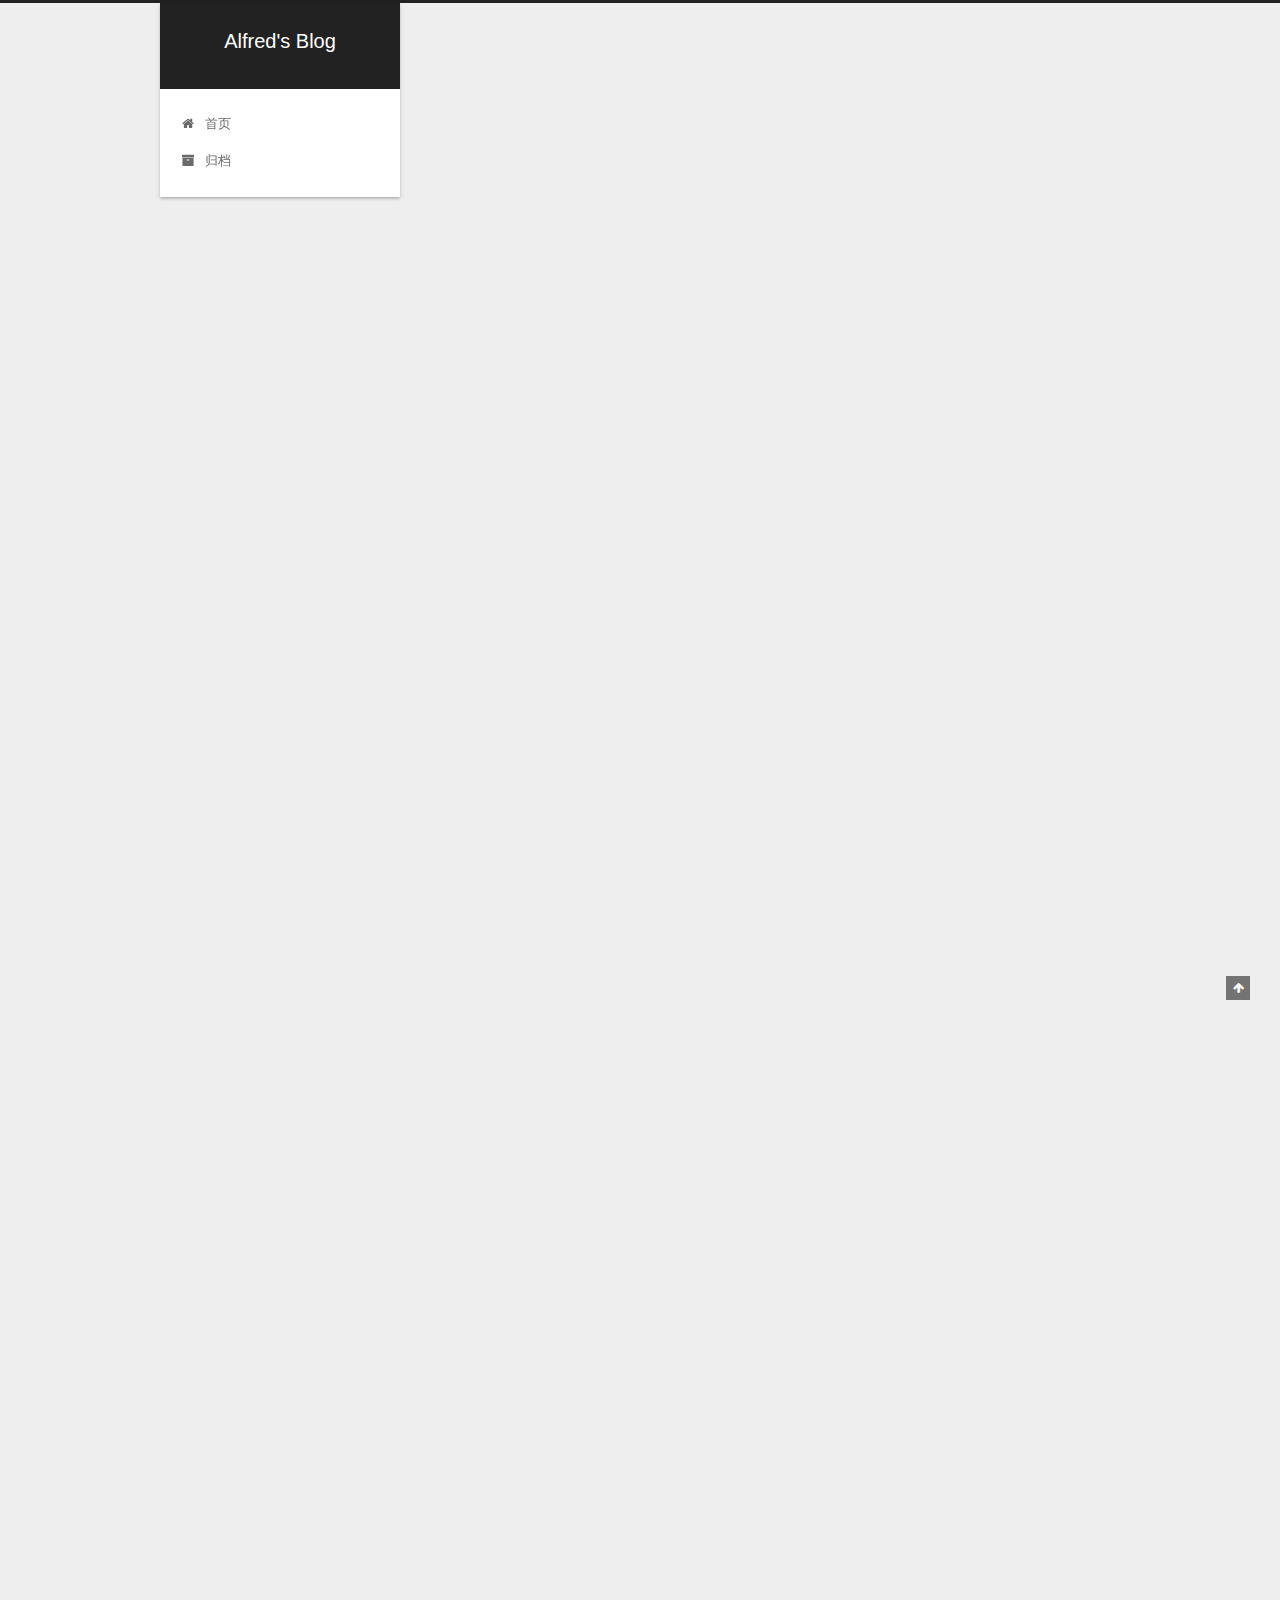
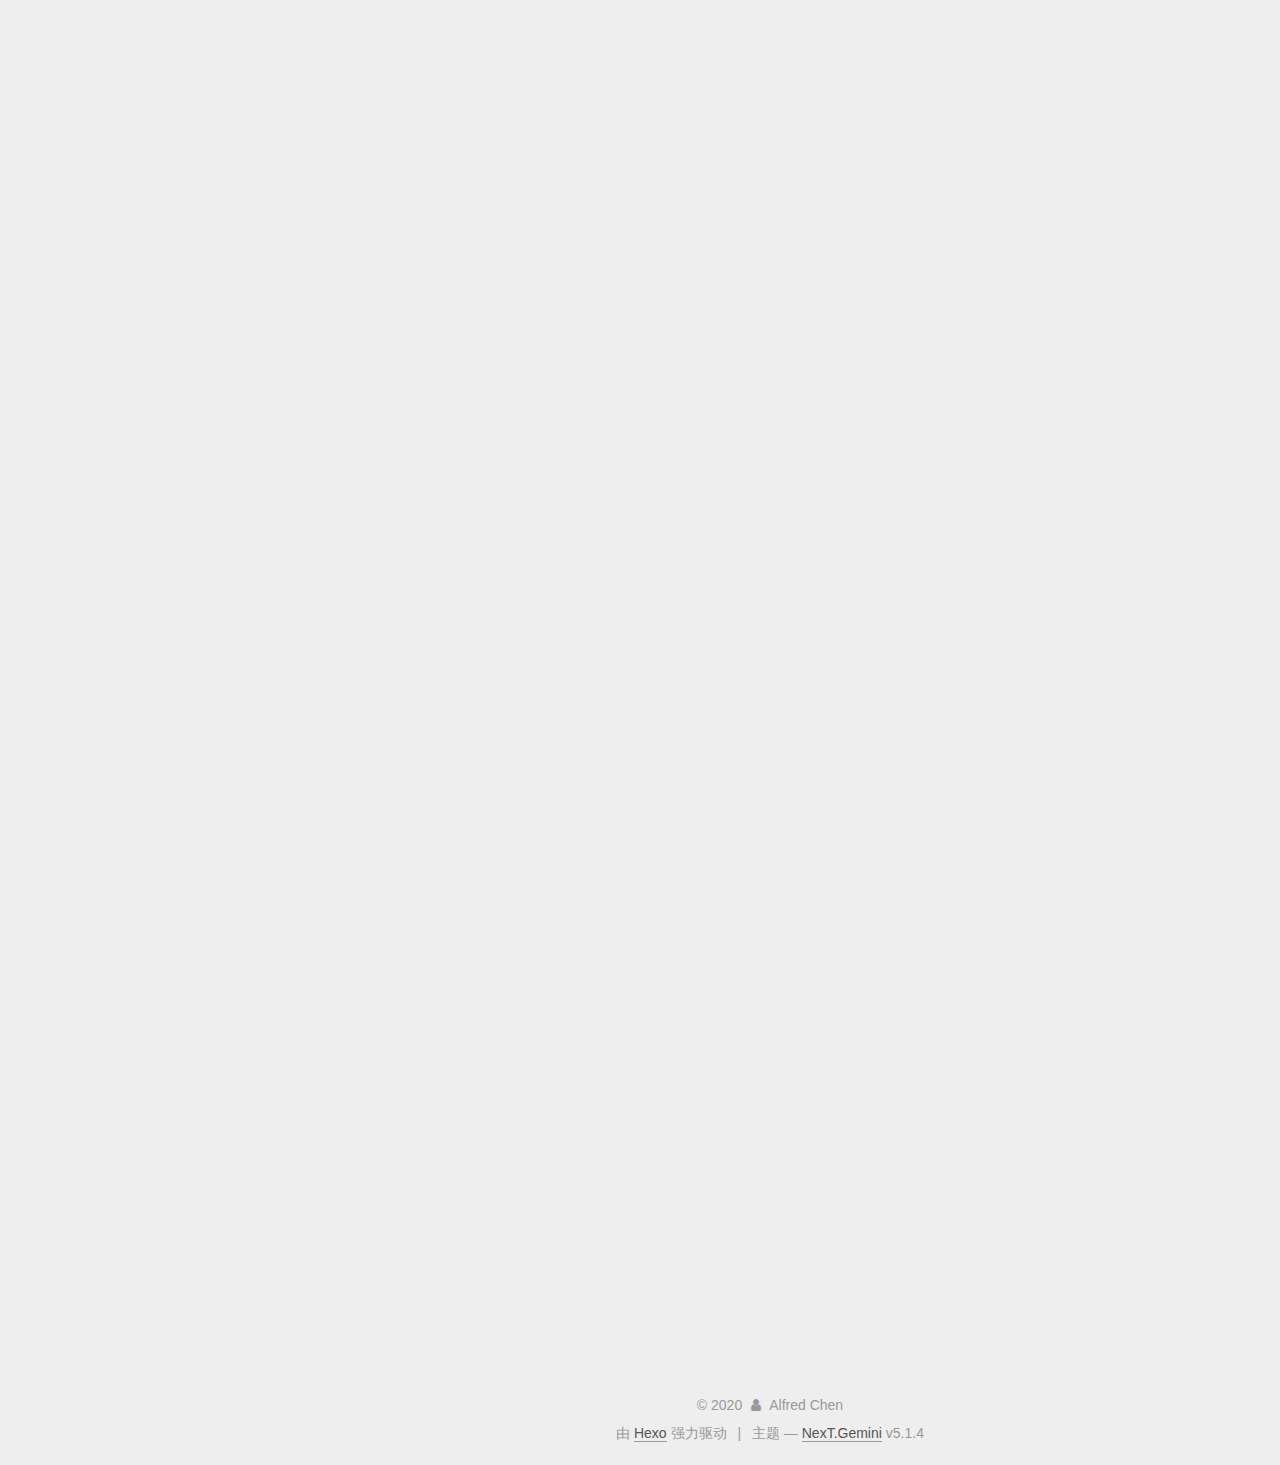
==== commit 3c4e2a86: "Site updated: 2020-05-28 17:42:16" ====
--- a/index.html
+++ b/index.html
@@ -81,9 +81,9 @@
 
 <meta name="description" content="生活是苦难的，我又划着我的断浆出发了。">
 <meta property="og:type" content="website">
-<meta property="og:title" content="Hexo">
+<meta property="og:title" content="Alfred&#39;s Blog">
 <meta property="og:url" content="http://yoursite.com/index.html">
-<meta property="og:site_name" content="Hexo">
+<meta property="og:site_name" content="Alfred&#39;s Blog">
 <meta property="og:description" content="生活是苦难的，我又划着我的断浆出发了。">
 <meta property="article:author" content="Alfred Chen">
 <meta name="twitter:card" content="summary">
@@ -122,7 +122,7 @@
 
 
 
-  <title>Hexo</title>
+  <title>Alfred's Blog</title>
   
 
 
@@ -153,7 +153,7 @@
     <div class="custom-logo-site-title">
       <a href="/"  class="brand" rel="start">
         <span class="logo-line-before"><i></i></span>
-        <span class="site-title">Hexo</span>
+        <span class="site-title">Alfred's Blog</span>
         <span class="logo-line-after"><i></i></span>
       </a>
     </div>
@@ -179,7 +179,7 @@
       
         
         <li class="menu-item menu-item-home">
-          <a href="/%20" rel="section">
+          <a href="/" rel="section">
             
               <i class="menu-item-icon fa fa-fw fa-home"></i> <br />
             
@@ -189,7 +189,7 @@
       
         
         <li class="menu-item menu-item-archives">
-          <a href="/archives/%20" rel="section">
+          <a href="/archives/" rel="section">
             
               <i class="menu-item-icon fa fa-fw fa-archive"></i> <br />
             
@@ -239,7 +239,7 @@
     </span>
 
     <span hidden itemprop="publisher" itemscope itemtype="http://schema.org/Organization">
-      <meta itemprop="name" content="Hexo">
+      <meta itemprop="name" content="Alfred's Blog">
     </span>
 
     
@@ -405,7 +405,7 @@
             
               <div class="site-state-item site-state-posts">
               
-                <a href="/archives/%20%7C%7C%20archive">
+                <a href="/archives/">
               
                   <span class="site-state-item-count">1</span>
                   <span class="site-state-item-name">日志</span>
@@ -610,17 +610,6 @@
 
 
 
-<!-- LOCAL: You can save these files to your site and update links -->
-    
-        
-        <link rel="stylesheet" href="https://aimingoo.github.io/gitmint/style/default.css">
-        <script src="https://aimingoo.github.io/gitmint/dist/gitmint.browser.js"></script>
-    
-<!-- END LOCAL -->
-
-    
-
-    
 
 
 
--- a/css/main.css
+++ b/css/main.css
@@ -1823,7 +1823,7 @@
   width: 4px;
   height: 4px;
   border-radius: 50%;
-  background: #413891;
+  background: #4fff63;
 }
 .links-of-blogroll {
   font-size: 13px;
@@ -2208,19 +2208,6 @@
 .theme-next .this_ua.browser.QQBrowser {
   background-color: #78ace9 !important;
   border-color: #4cae4c !important;
-}
-#gitment-display-button {
-  display: inline-block;
-  padding: 0 15px;
-  color: #0a9caf;
-  cursor: pointer;
-  font-size: 14px;
-  border: 1px solid #0a9caf;
-  border-radius: 4px;
-}
-#gitment-display-button:hover {
-  color: #fff;
-  background: #0a9caf;
 }
 .post-spread {
   margin-top: 20px;
@@ -2376,6 +2363,14 @@
   content: "|";
   padding-left: 10px;
 }
+.gt-header a,
+.gt-comments a,
+.gt-popup a {
+  border-bottom: none;
+}
+.gt-container .gt-popup .gt-action.is--active:before {
+  top: 0.7em;
+}
 .page-archive .archive-page-counter {
   position: relative;
   top: 3px;
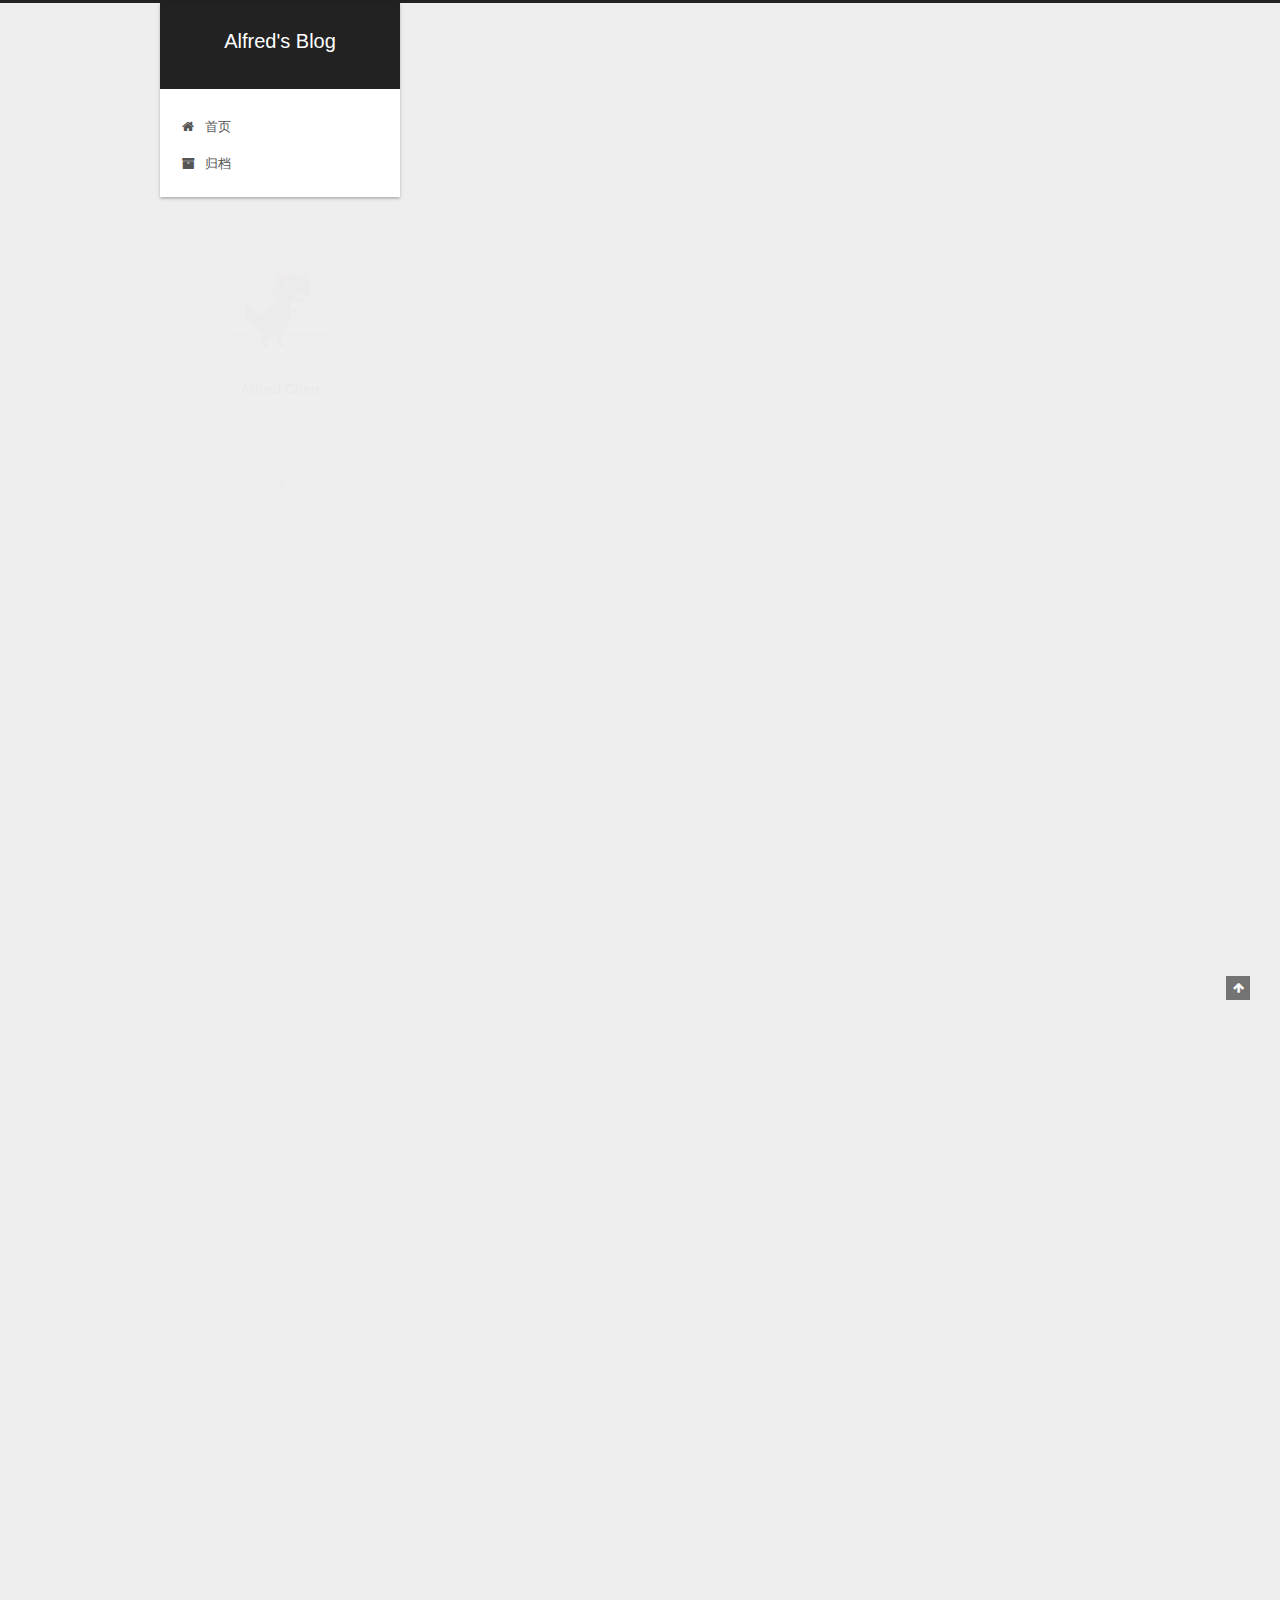
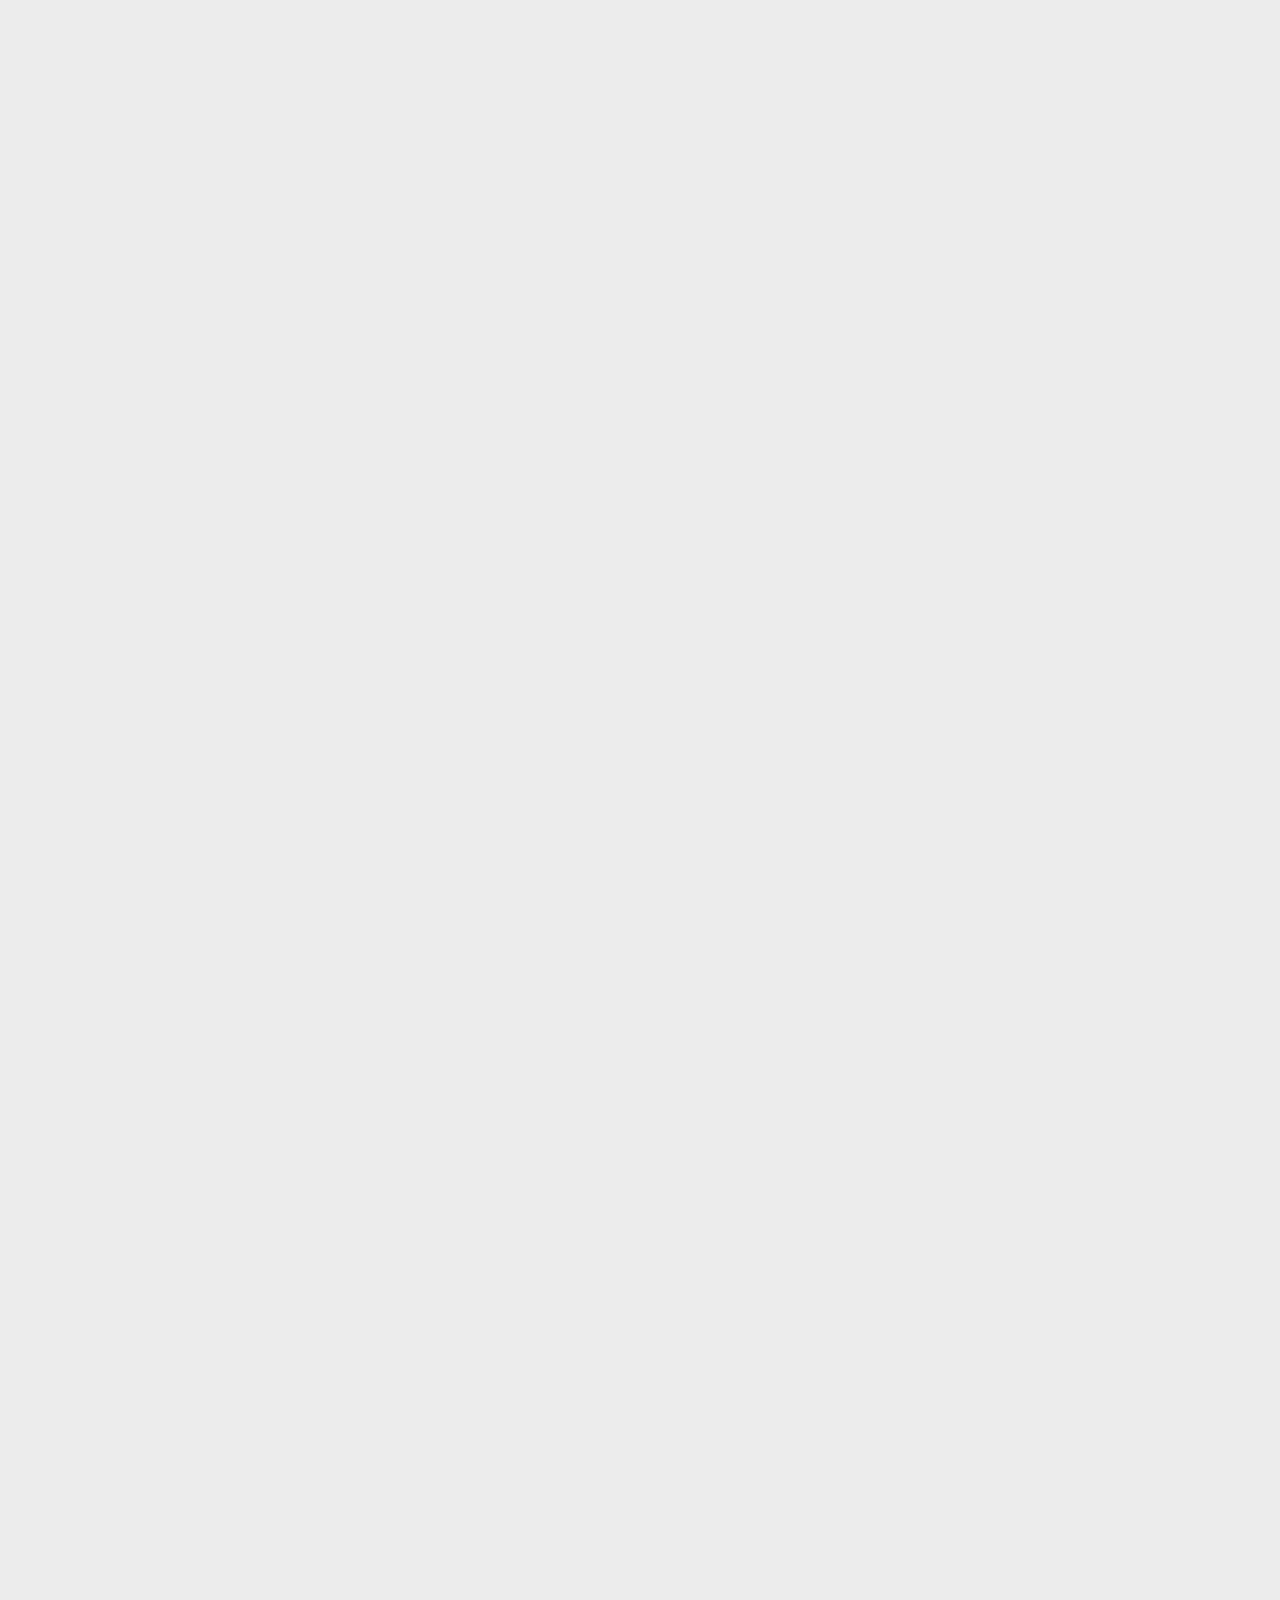
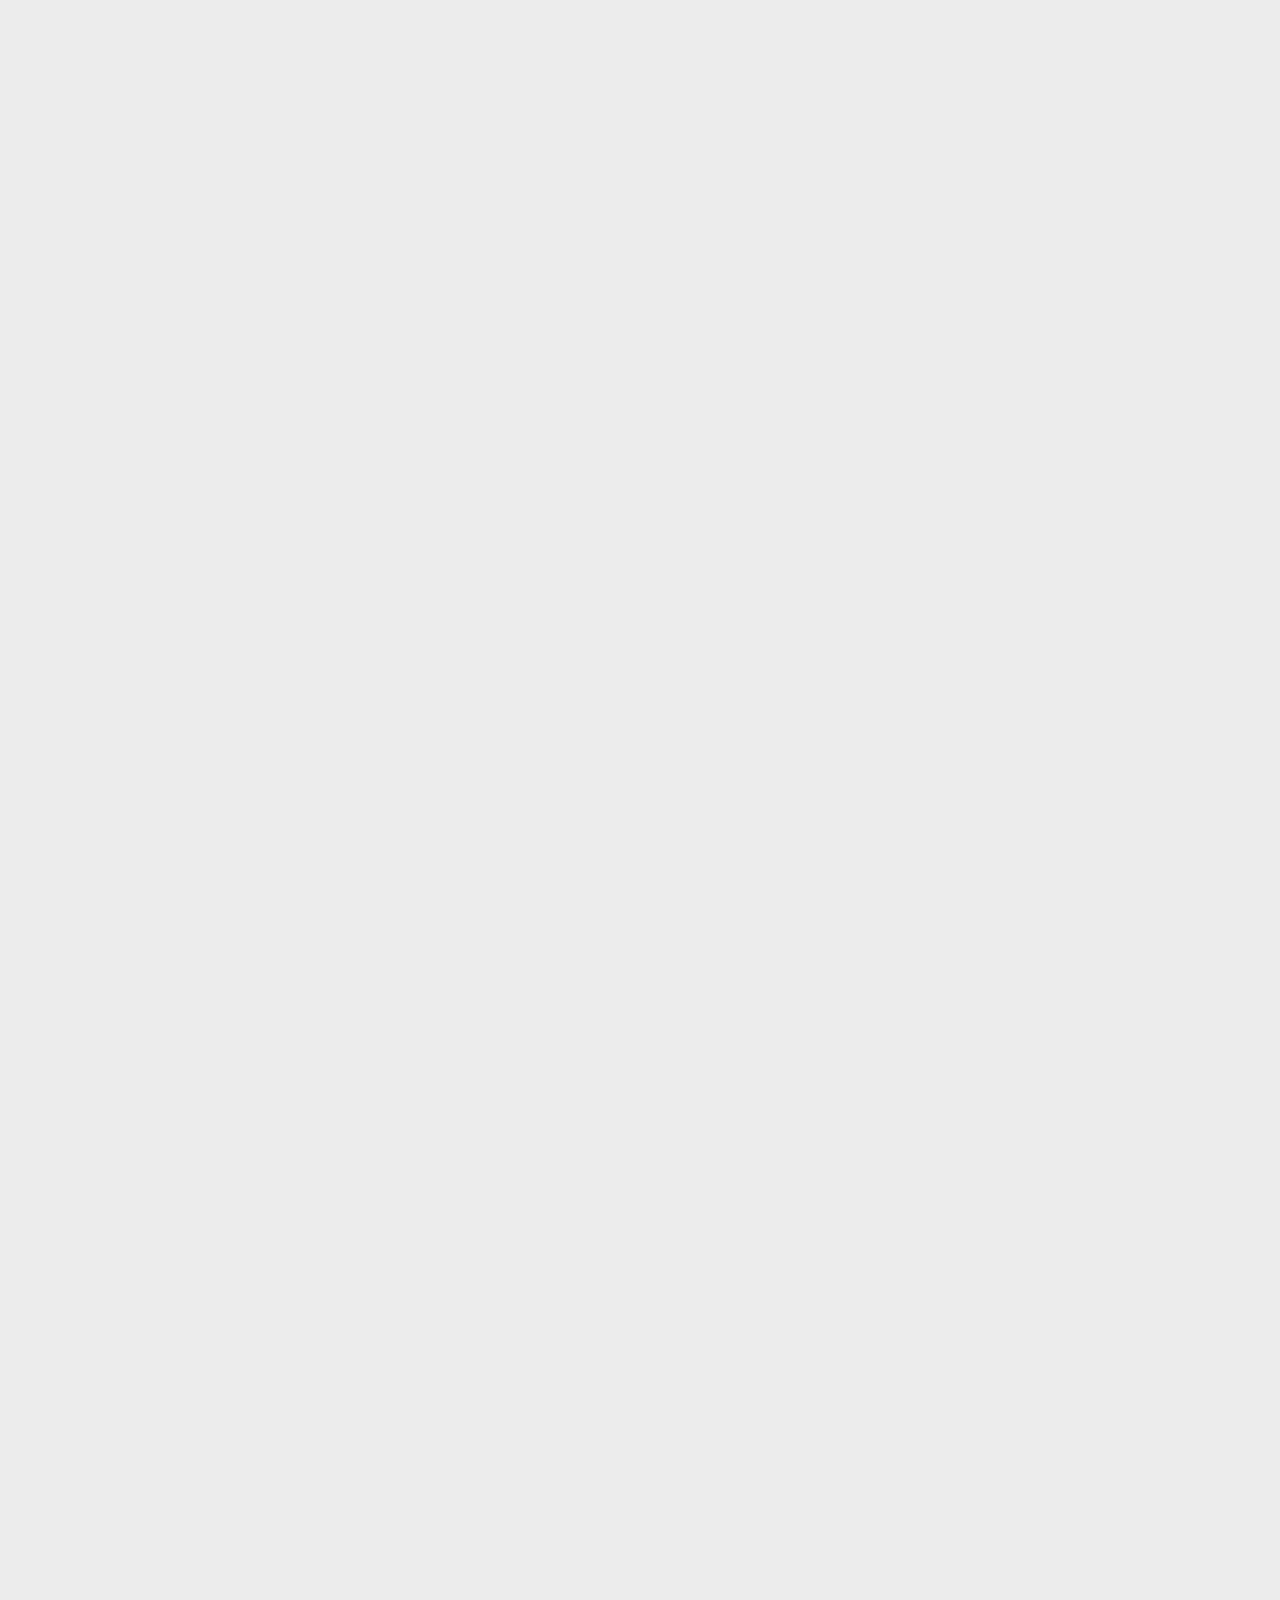
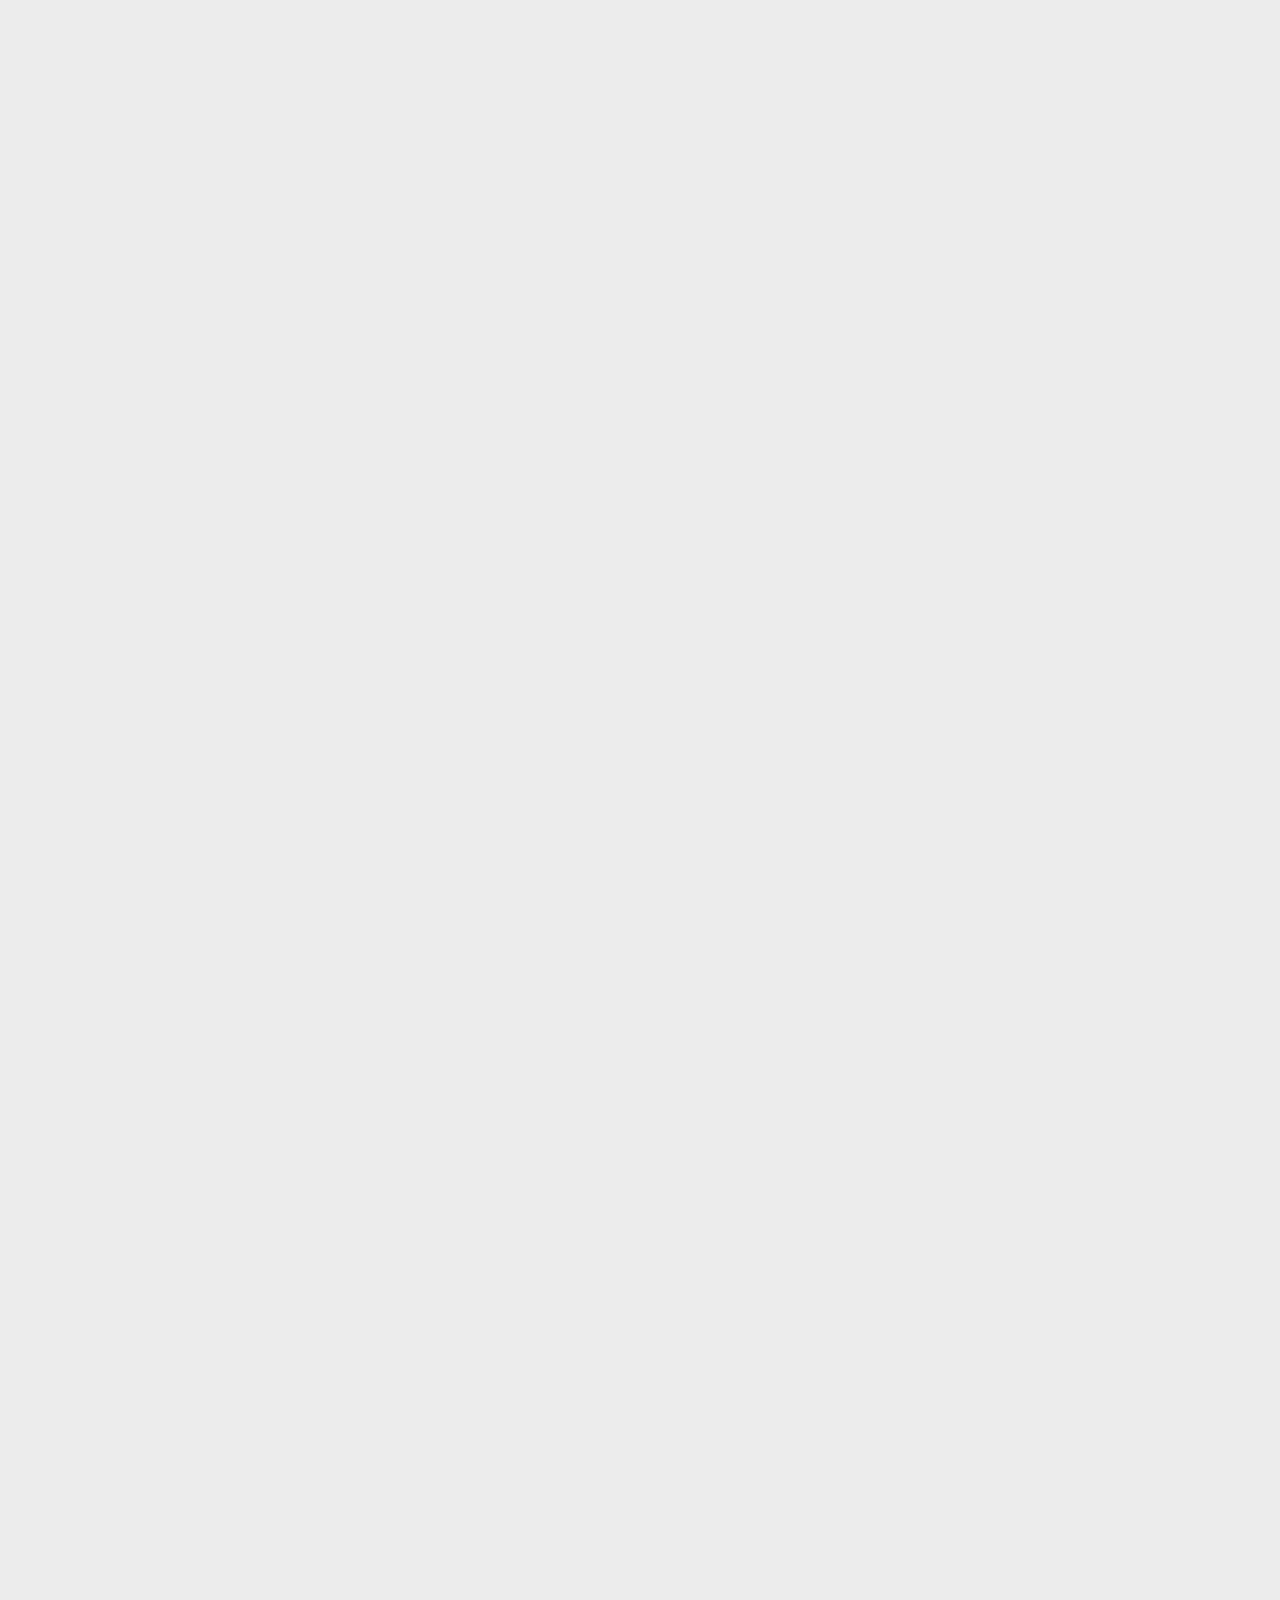
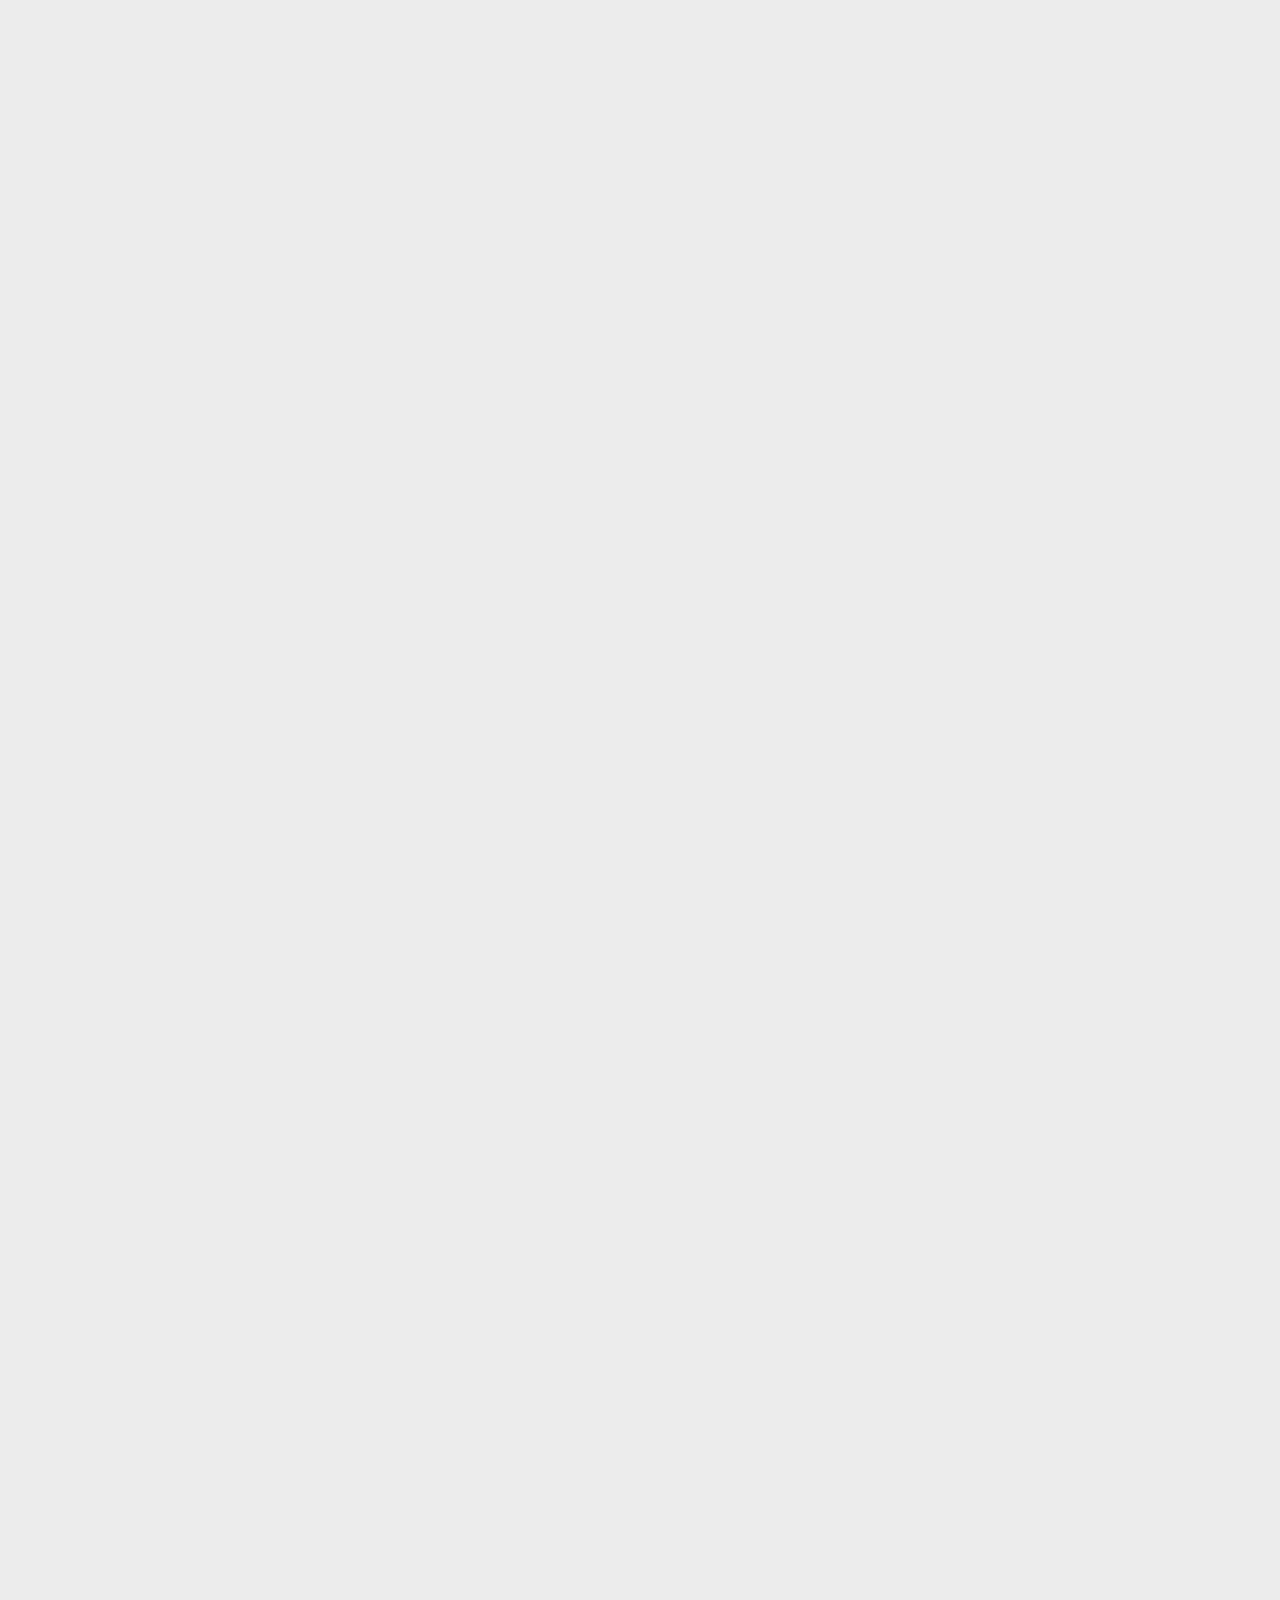
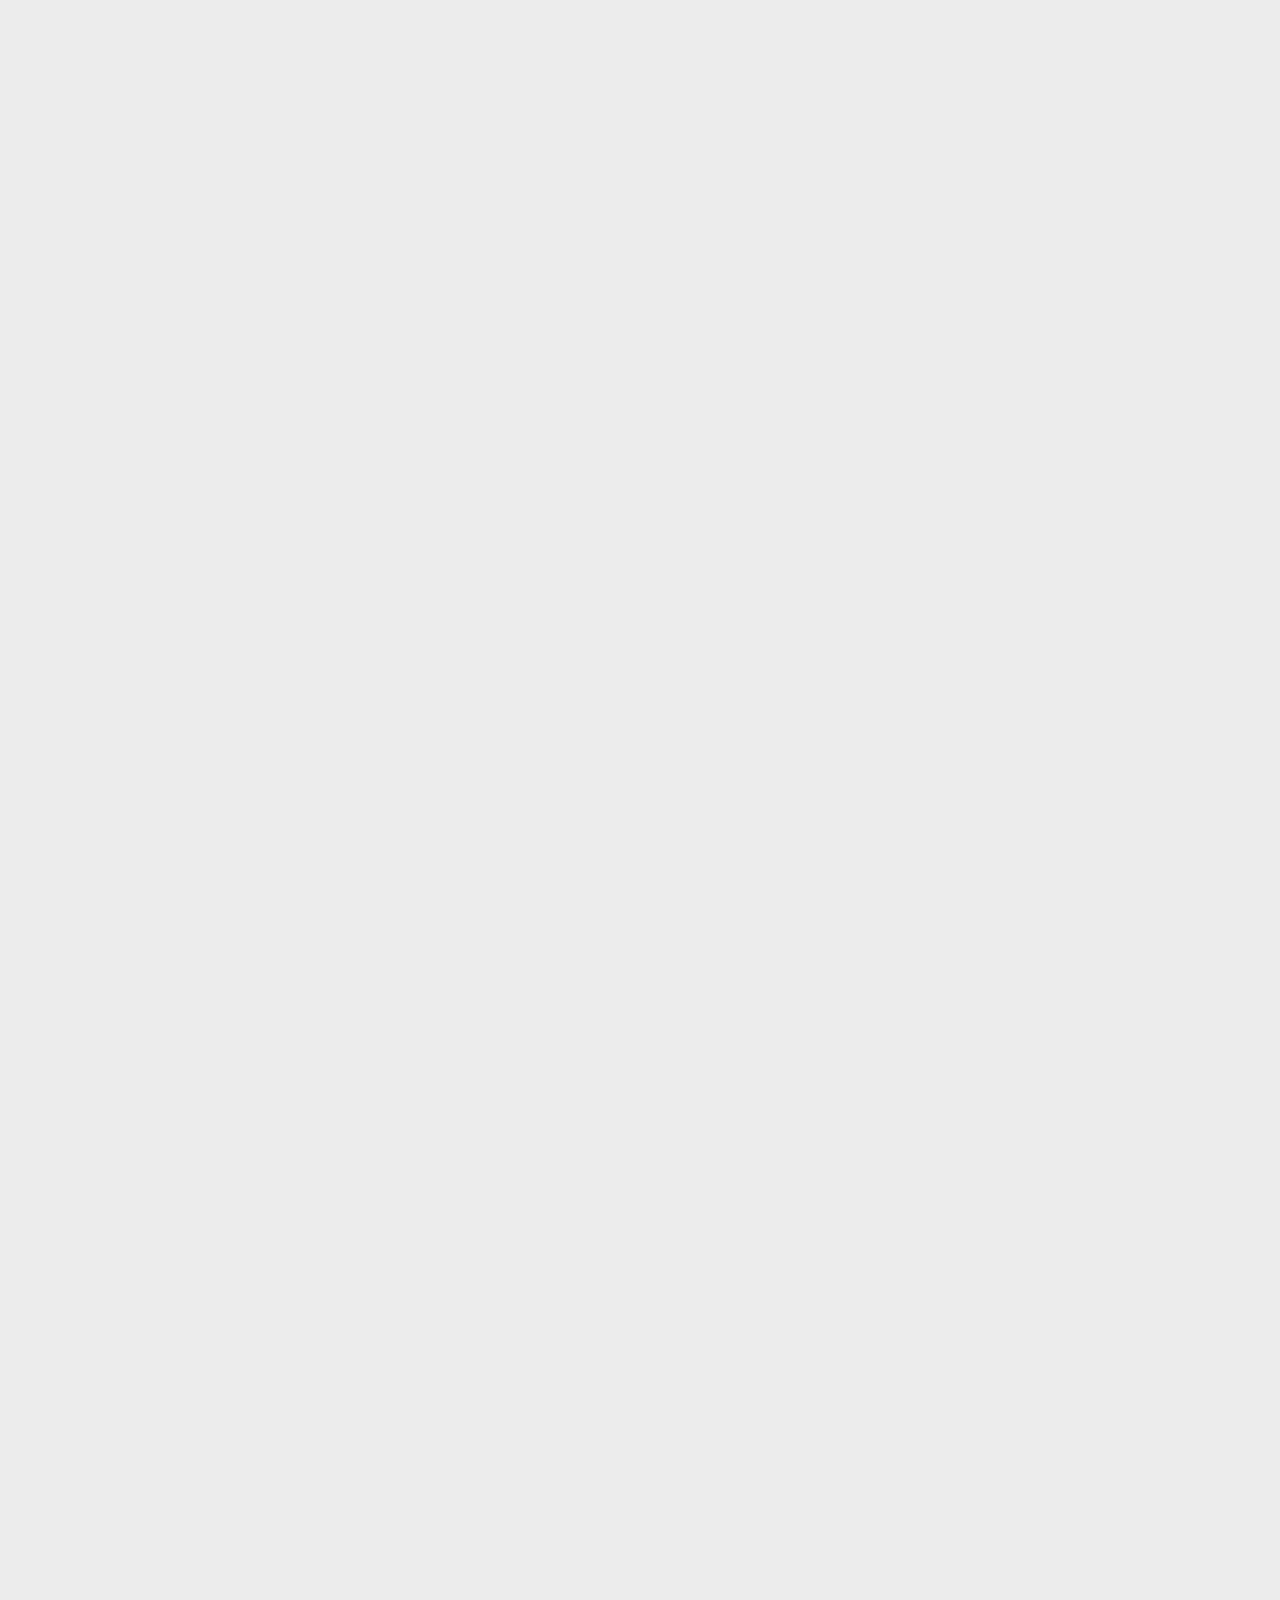
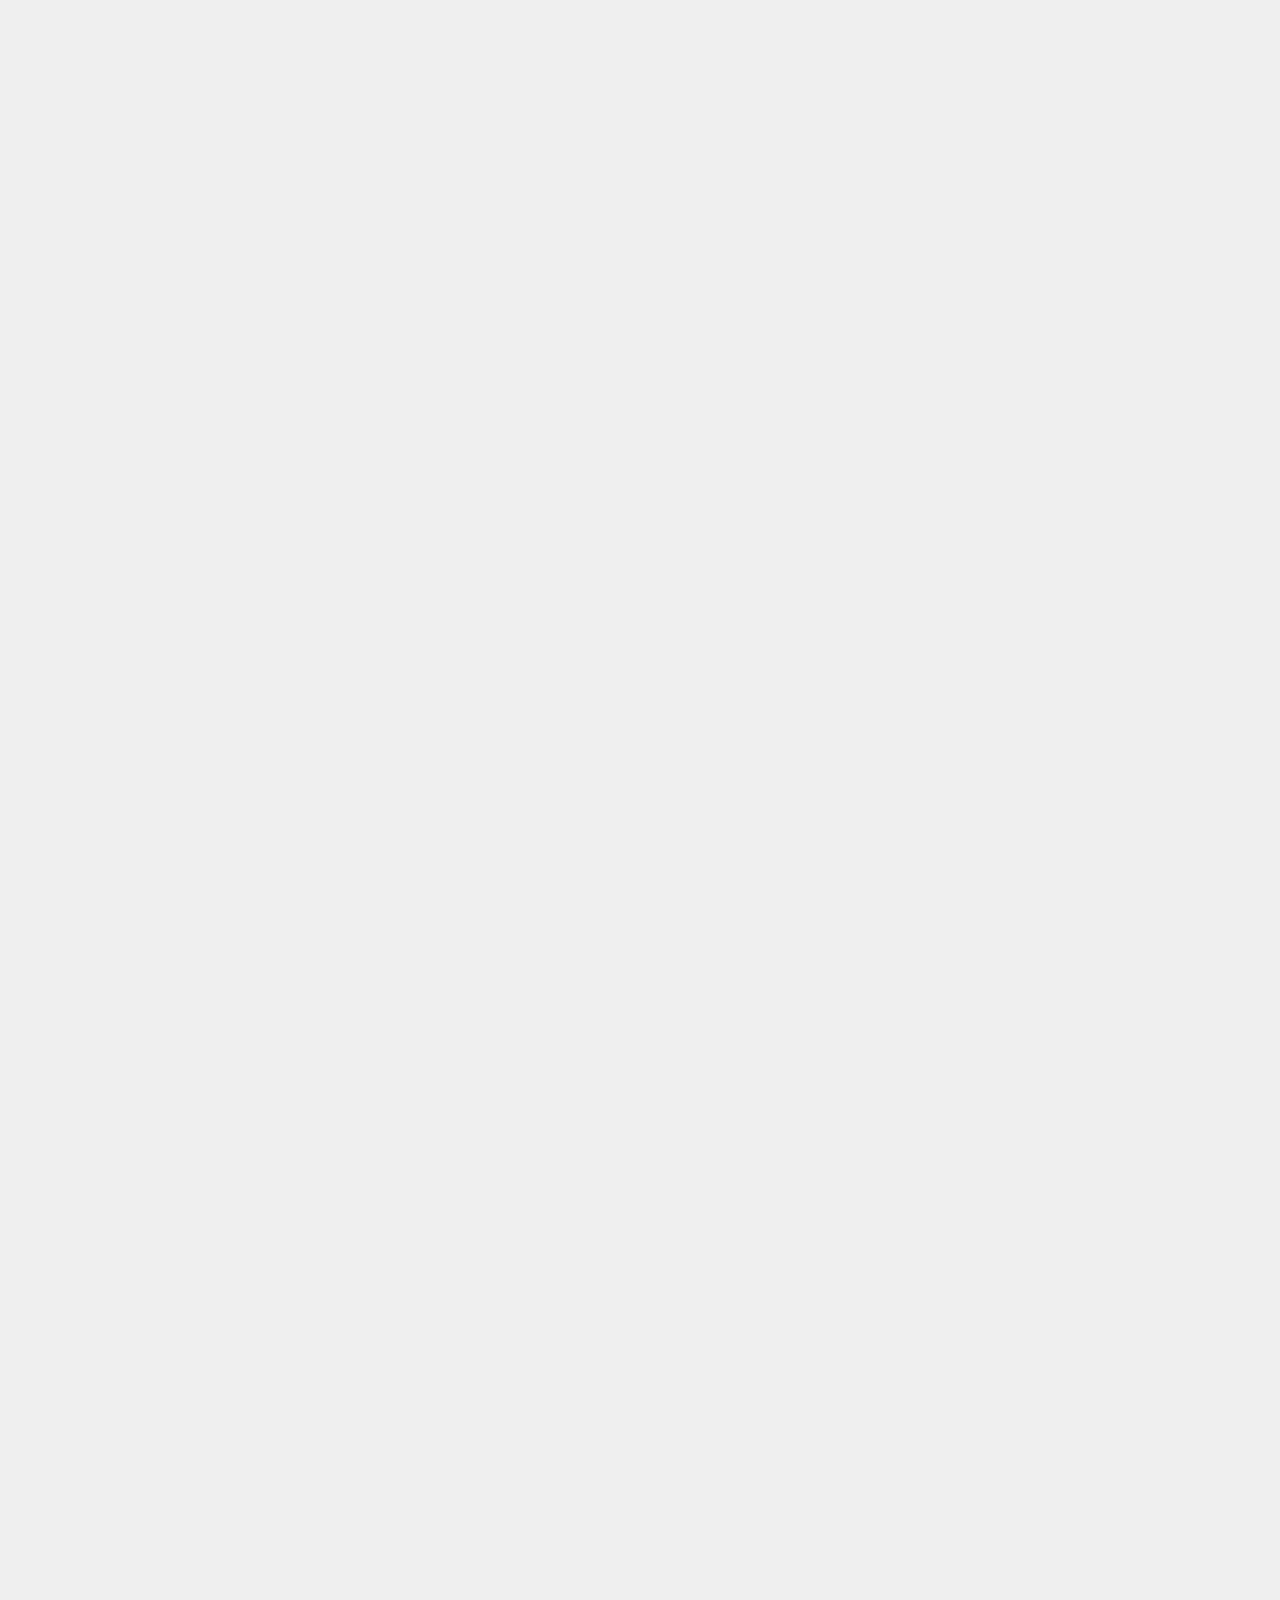
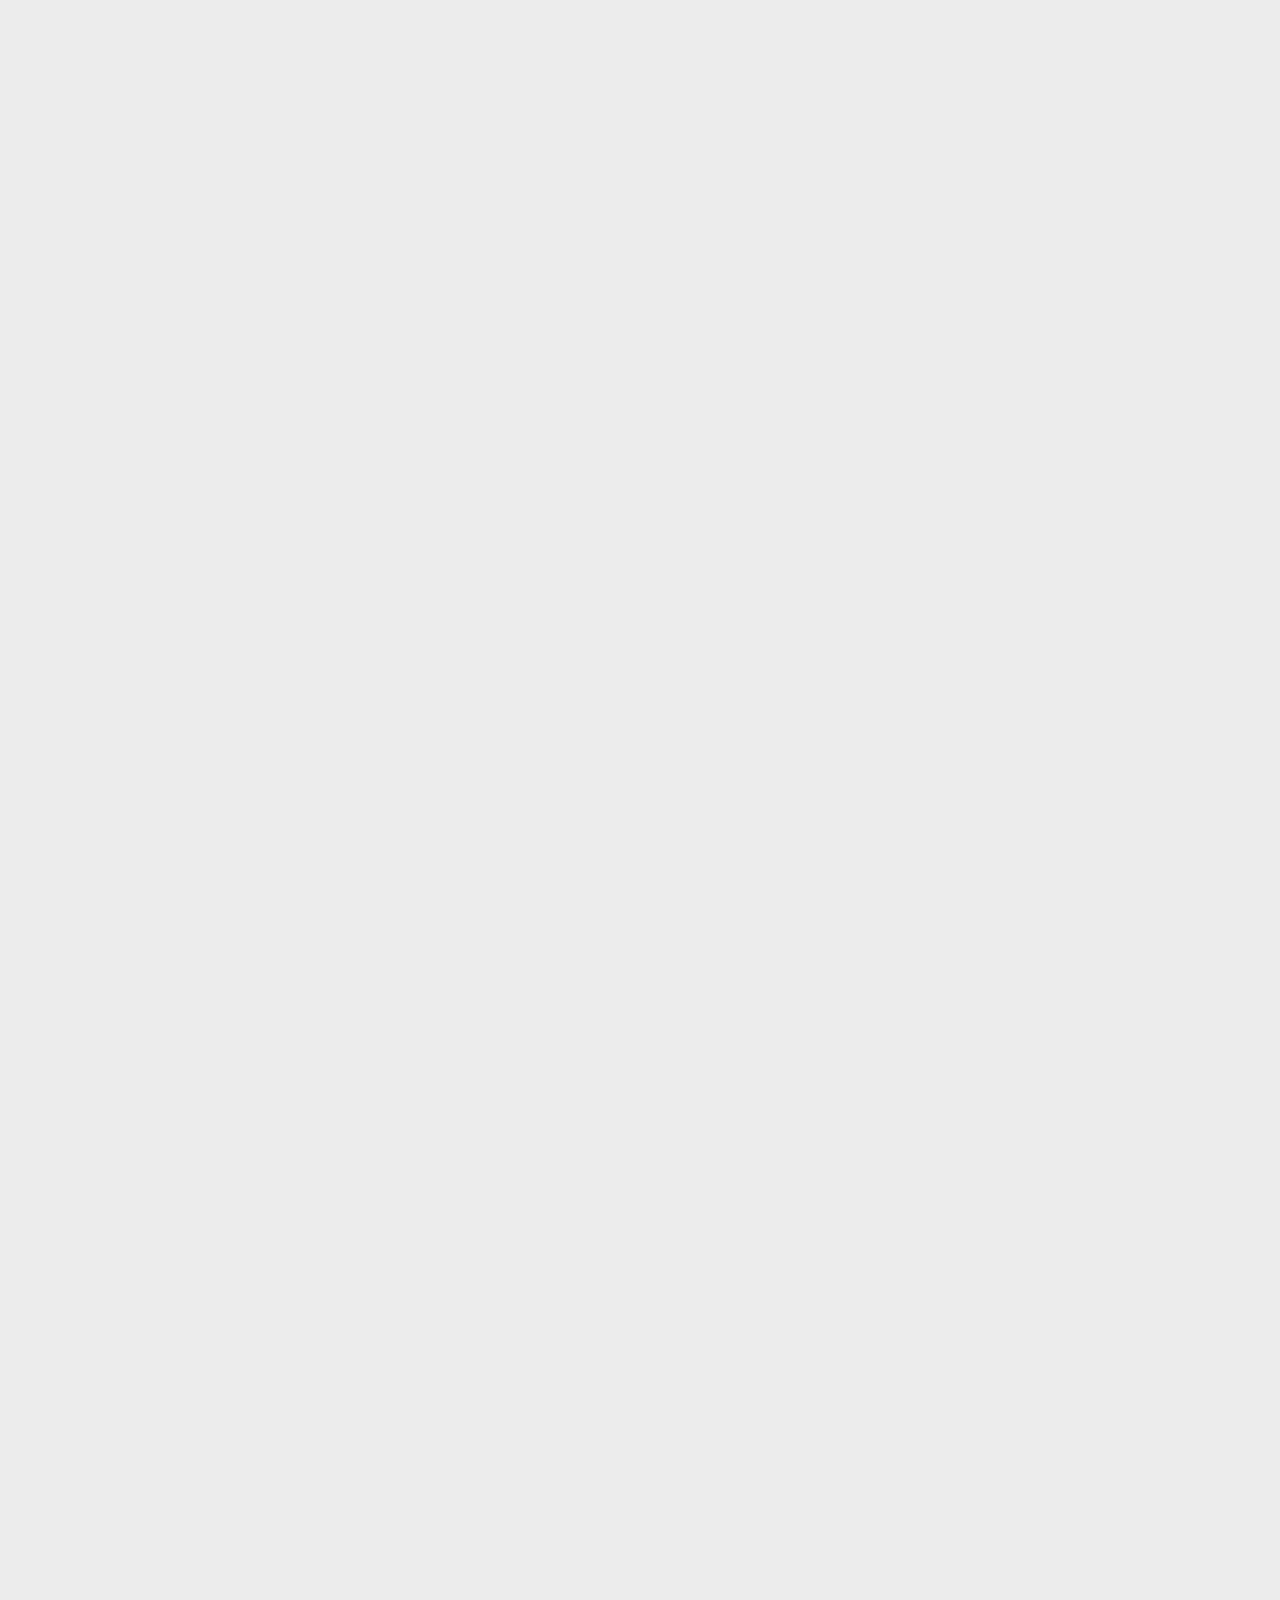
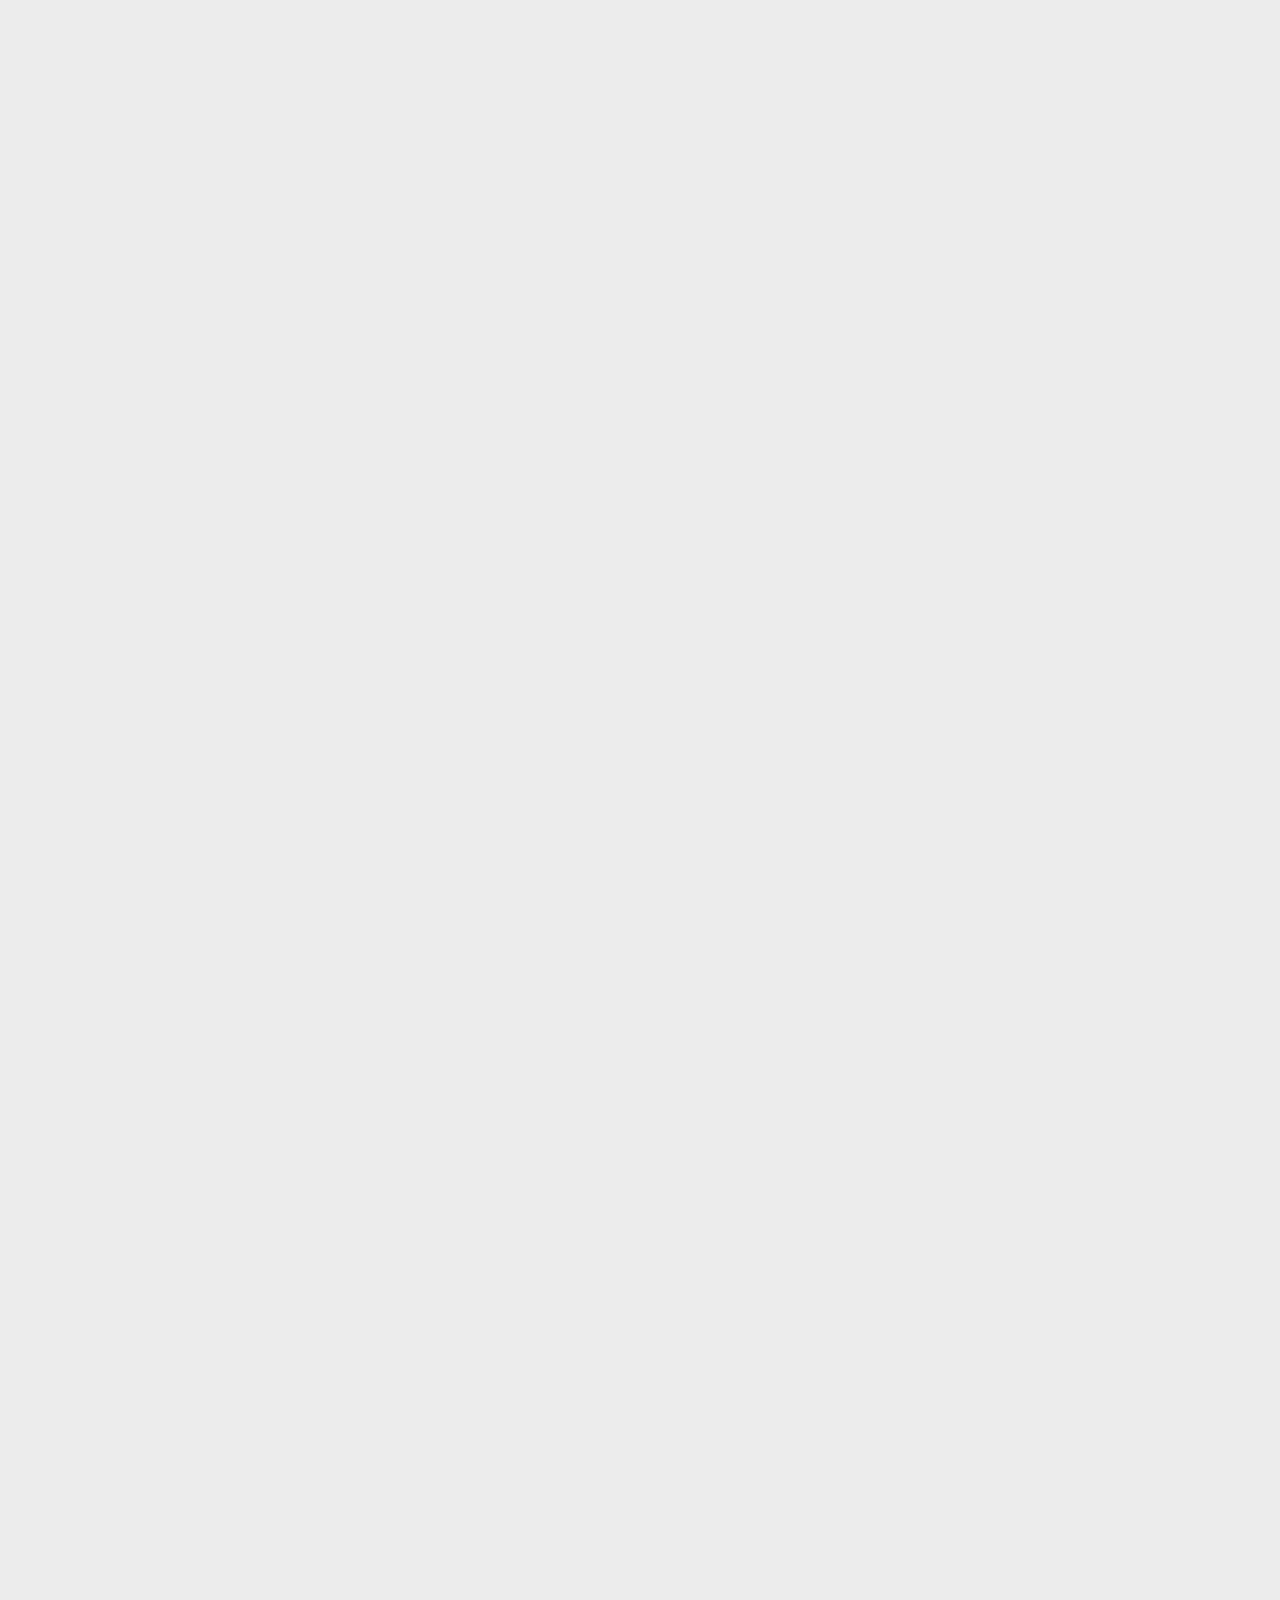
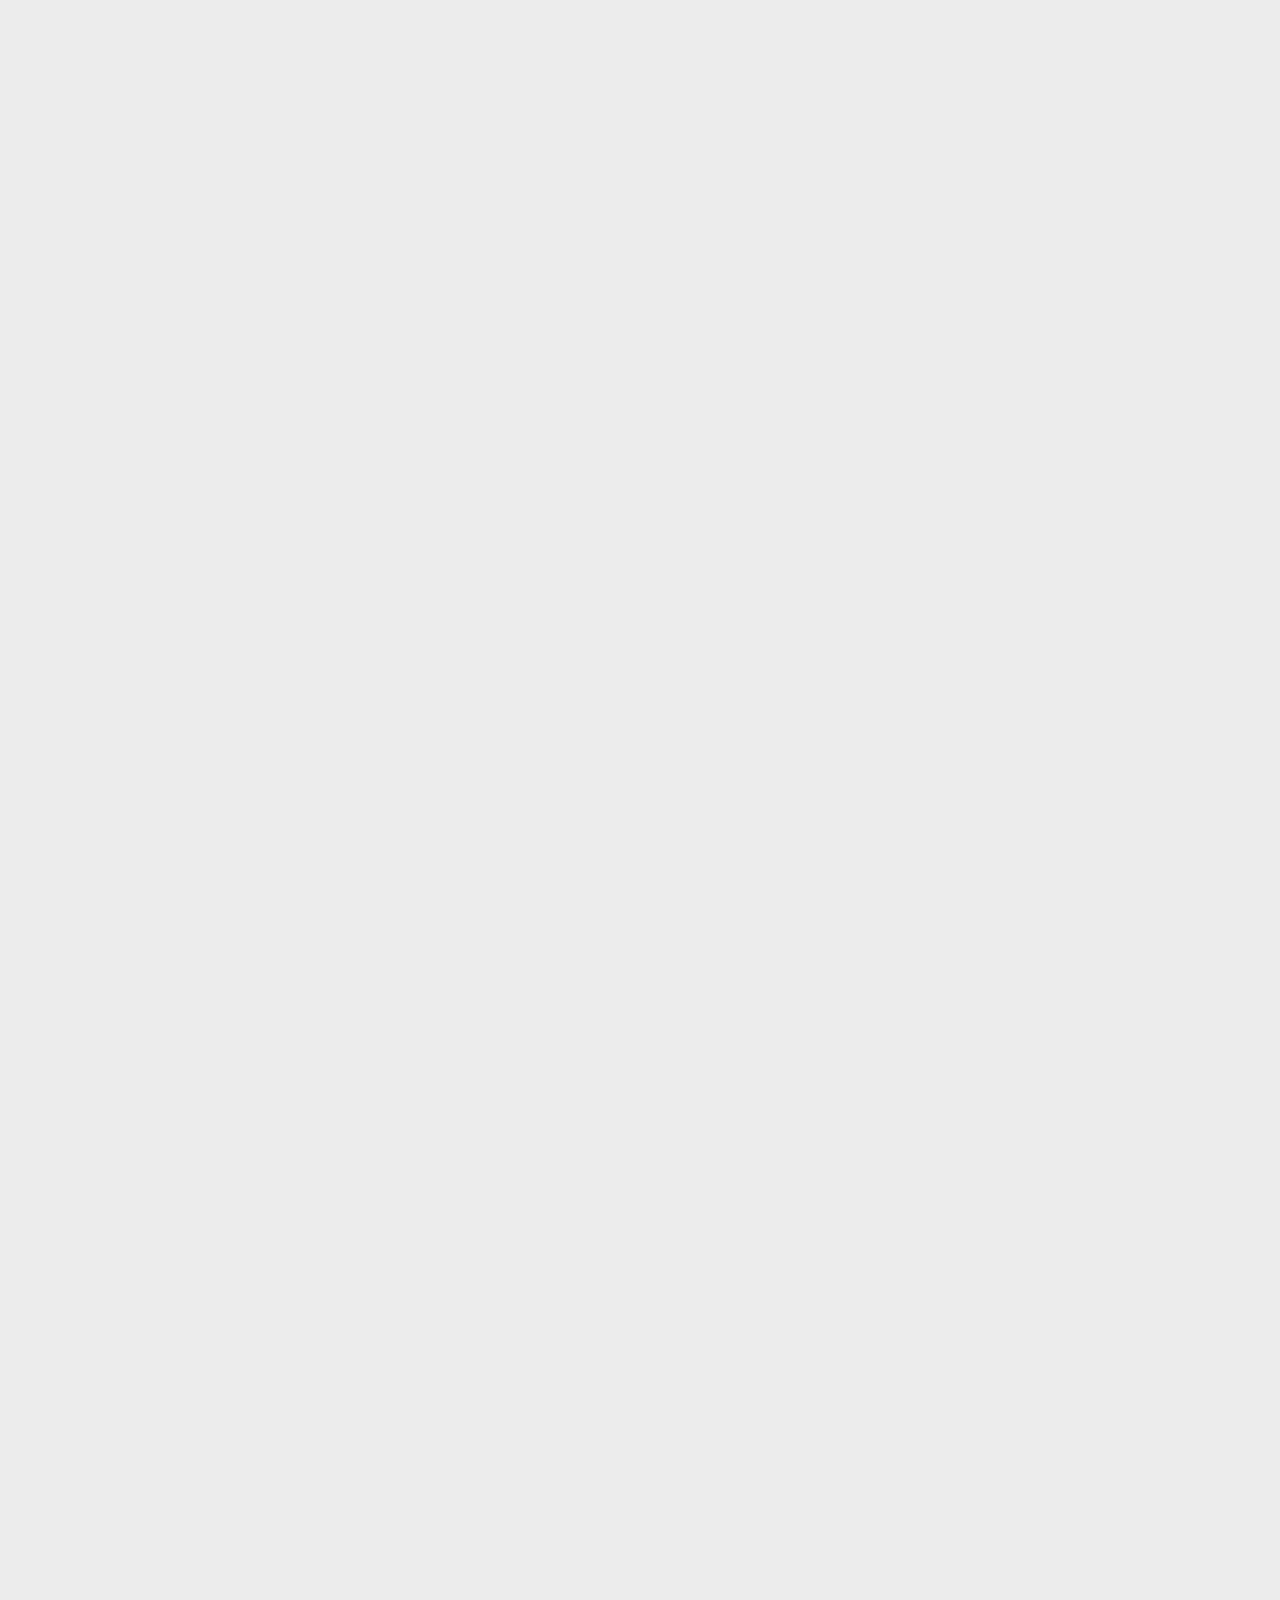
==== commit 7b95abf2: "Site updated: 2020-05-29 15:07:43" ====
--- a/index.html
+++ b/index.html
@@ -230,6 +230,310 @@
   
   
   <div class="post-block">
+    <link itemprop="mainEntityOfPage" href="http://yoursite.com/2020/05/29/Chrome%20%E7%BD%91%E9%A1%B5%E5%B4%A9%E6%BA%83%E5%8E%9F%E5%9B%A0%E5%88%86%E6%9E%90%E5%8F%8A%E8%A7%A3%E5%86%B3/">
+
+    <span hidden itemprop="author" itemscope itemtype="http://schema.org/Person">
+      <meta itemprop="name" content="Alfred Chen">
+      <meta itemprop="description" content="">
+      <meta itemprop="image" content="/images/profile.jpg">
+    </span>
+
+    <span hidden itemprop="publisher" itemscope itemtype="http://schema.org/Organization">
+      <meta itemprop="name" content="Alfred's Blog">
+    </span>
+
+    
+      <header class="post-header">
+
+        
+        
+          <h1 class="post-title" itemprop="name headline">
+                
+                <a class="post-title-link" href="/2020/05/29/Chrome%20%E7%BD%91%E9%A1%B5%E5%B4%A9%E6%BA%83%E5%8E%9F%E5%9B%A0%E5%88%86%E6%9E%90%E5%8F%8A%E8%A7%A3%E5%86%B3/" itemprop="url">Chrome 网页崩溃原因分析及解决</a></h1>
+        
+
+        <div class="post-meta">
+          <span class="post-time">
+            
+              <span class="post-meta-item-icon">
+                <i class="fa fa-calendar-o"></i>
+              </span>
+              
+                <span class="post-meta-item-text">发表于</span>
+              
+              <time title="创建于" itemprop="dateCreated datePublished" datetime="2020-05-29T14:46:47+08:00">
+                2020-05-29
+              </time>
+            
+
+            
+
+            
+          </span>
+
+          
+
+          
+            
+          
+
+          
+          
+
+          
+
+          
+
+          
+
+        </div>
+      </header>
+    
+
+    
+    
+    
+    <div class="post-body" itemprop="articleBody">
+
+      
+      
+
+      
+        
+          
+            <h1 id="引言"><a href="#引言" class="headerlink" title="引言"></a>引言</h1><p>在开发公司项目的过程，遇到了页面崩溃的问题，本帖子记录了崩溃的原因分析和解决方案。</p>
+<h1 id="问题"><a href="#问题" class="headerlink" title="问题"></a>问题</h1><p>打开系统，进入态势概览页面，停留在此页面一段时间，会出现如下图所示的页面崩溃的情况。<br><img src="/images/Z7ROFBCBNP__8SC3-300x135.png" alt=""></p>
+<h1 id="原因分析"><a href="#原因分析" class="headerlink" title="原因分析"></a>原因分析</h1><blockquote>
+<p>注：以下操作环境建议在浏览器隐身模式下进行，防止其他因素干扰</p>
+</blockquote>
+<h2 id="使用工具"><a href="#使用工具" class="headerlink" title="使用工具"></a>使用工具</h2><p>根据页面崩溃的提示，可以初步判定是页面内存溢出导致的崩溃，为了验证内存是否溢出，可以使用 Chrome 浏览器自带的工具分析验证。这里介绍三种工具的使用，可以结合实际需求来使用。</p>
+<ol>
+<li><p>任务管理器<br>1) 打开方式：<br><img src="/images/image-1589254243010.png" alt=""><br>2) 界面：<br><img src="/images/image-1589254477397.png" alt=""><br>3）使用方式：<br>任务管理器的使用方法最为简单，打开需要分析的页面，直接观察内存占用空间与 JavaScript 使用的内存即可。如果这两个数据持续上升，说明内存正在泄漏。</p>
+</li>
+<li><p>开发者工具 Performance 面板<br>1） 打开方式：<br>按 F12 打开开发者工具，选择 Performance 栏<br>2） 界面：<br><img src="images/image-1589255066788.png" alt=""><br>3） 使用方式：<br>打开需要分析的页面，等页面稳定下来后，点击 Performance 左上角的录制按钮开始录制，它会保存下页面的快照、JS Heap、Document、Nodes、Listener、GPU Memory等信息。录制一段时间（最好在一分钟以上）后，停止录制，等待工具生成报告。</p>
+</li>
+<li><p>开发者工具 Memory 面板<br>1） 打开方式：<br>按 F12 打开开发者工具，选择 Memory 栏<br>2） 界面：<br><img src="images/image-1589255438046.png" alt=""><br>3） 使用方式：<br>这个工具的使用方式最为复杂，这里只简单介绍下 Heap snapshot 的使用，感兴趣的可以自行搜索其他使用方式。<br>首先，打开需要分析内存的页面，点击工具左上方的录制按钮，生成分析报告。<br>其次，进行一些可能导致内存上升的操作后，再次点击录制按钮，生成分析报告。<br>最后，我们有了两份分析报告，通过菜单栏的下拉框选择 Comparison 过滤分析结果。观察 #New、#Deleted、#Delta 这三列，分别代表新增对象数、删除对象数、新增数与删除数的差值，找到那些只有新增，没有删除的对象，看看是被谁引用了，据此来找到可能导致内存溢出的代码。<br><img src="images/image-1589255956517.png" alt=""></p>
+</li>
+</ol>
+<h2 id="确定内存溢出原因"><a href="#确定内存溢出原因" class="headerlink" title="确定内存溢出原因"></a>确定内存溢出原因</h2><p>打开态势概览页面后，通过任务管理器观察页面使用的内存，发现内存是持续上升的，这时再通过 Performance 工具进一步分析。<br>以下是 Performance 的分析结果：<br><img src="images/image-1589266419284.png" alt=""><br>通过分析结果可以看到，内存资源在持续上升，再进一步观察结果，可以发现内存上升是存在一个阶梯式的上升周期的，为什么会产生这种现象呢？放大内存上升的部分进一步分析看看：<br><img src="images/image-1589266335528.png" alt=""><br>上图显示了内存上升部分细节，把鼠标移动到页面快照上，可以清楚地看到，当上一个大屏页面轮播到下一个页面时，内存就会上升并且不会再下降到之前的水平。现在已经有理由怀疑是页面轮播引起的内存溢出，所以，通过暂停页面轮播，再进行一次 Performance 分析，看看分析结果：<br><img src="images/image-1589266763438.png" alt=""><br><img src="images/image-1589267241288.png" alt=""><br>通过上图可以看到，暂停页面轮播后，并没有明显的上升趋势，说明浏览器可以正常回收内存，并没有溢出。至此，已经可以确定当页面轮播时内存会溢出。</p>
+<h2 id="分析内存溢出对象"><a href="#分析内存溢出对象" class="headerlink" title="分析内存溢出对象"></a>分析内存溢出对象</h2><p>经过第二步的分析，已经知道了大屏页面切换会导致内存升高，利用这个证据，用 Memory 工具去进一步分析，<strong>找到那些被引用本该被释放，但实际没有的释放的对象</strong>。<br>首先，打开态势概览页面，先暂停页面轮播切换，停留在总体态势页面，待页面加载完成，然后打开 Memory 工具，点击录制按钮分析总体态势页面的内存。分析完成后，手动切换到风险态势页面或者其他大屏页面，再切换回总体态势页面，然后在 Memory 工具中再次点击录制按钮分析页面切换之后的内存。完成以上操作之后，就得到了两份分析报告，分别是内存上升前和上升后的，在 Memory 工具的菜单栏下拉框中选择 Comparison，看看到底是哪些家伙占用了内存！<br><img src="images/image-1589268987070.png" alt=""><br>来分析上面的结果图，首先，页面上有各种类型的对象，点击对象可以看到对象具体的引用信息，我们的任务是通过对象引用信息找到一些蛛丝马迹。我们可以搜索 detached 开头归类的对象，也就是那些在内存中但是没有在页面进行渲染的元素。选择一个，可以看到它的详细引用信息：<br><img src="images/image-1589271413907.png" alt=""><br>很明显，ehcarts 引用了这个对象，而这个对象连同它的引用，理应是在页面切换之后被销毁了的，既然他没有销毁，说明我们的代码是有问题的。接下来要做的是，找出 ehcarts 引用的对象没有被销毁的原因，修改相关代码，再验证。</p>
+<h1 id="解决方案"><a href="#解决方案" class="headerlink" title="解决方案"></a>解决方案</h1><h2 id="使用正确的-echarts-实例销毁方法"><a href="#使用正确的-echarts-实例销毁方法" class="headerlink" title="使用正确的 echarts 实例销毁方法"></a>使用正确的 echarts 实例销毁方法</h2><p>根据上面的原因分析，我们知道是 echarts 引用的对象没有正常被销毁，那么很简单，我们只要尝试正确销毁 echarts 实例就好了。进入到我们的 ehcarts 组件代码，定位到 beforDestory 钩子，可以看到，已经有一段代码对 echarts 实例进行释放了。<br><img src="images/image-1589272220741.png" alt=""><br>进入 echarts 官网查询销毁实例的相关 api，发现<code>.clear()</code>方法只是清空了实例，并没有销毁，而<code>.dispose()</code>方法才会销毁实例。<br><img src="images/image-1589272737148.png" alt=""><br>答案到这里已经呼之欲出了，我们项目中之前一直用的是<code>.clear()</code>方法清空 echarts 实例对象，而不是用<code>.dispose()</code>销毁，所以 echarts 实例并没有被正常销毁，当我们频繁地切换页面的时候，echarts 实例就会不断的累加，占用的内存也会随之增加。所以，这里建议，以后我们封装 echarts 组件的时候，统一使用<code>.dispose()</code>方法销毁组件。<br><img src="images/image-1589273530411.png" alt=""></p>
+<h2 id="页面隐藏时停止定时器任务"><a href="#页面隐藏时停止定时器任务" class="headerlink" title="页面隐藏时停止定时器任务"></a>页面隐藏时停止定时器任务</h2><p>你以为到这里就结束了吗？事情没有那么简单！在搜索内存溢出解决方案的时候，在网上看到了一篇文章：<a href="https://www.cnblogs.com/zdd2017/p/11777822.html" target="_blank" rel="noopener">https://www.cnblogs.com/zdd2017/p/11777822.html</a><br><img src="images/image-1589273926207.png" alt=""><br>再次通过 Performance 工具分析验证，结果如下：<br><img src="images/image-1589274623502.png" alt=""><br>果然，内存又在持续增加，那么就使用网上分享的方法解决这个问题，添加一个标签切换的监听函数，在离开页面时，把页面的定时器清除，回来页面时重新开启定时器，这样就可以了。</p>
+<h1 id="结果"><a href="#结果" class="headerlink" title="结果"></a>结果</h1><ol>
+<li>保持在态势概览页面，并开启轮播页面，使用 Permermance 工具进行内存分析<br>结果：内存保持在平稳状态，没有上升，页面没有崩溃<br><img src="images/image-1589275220302.png" alt=""></li>
+<li>进入态势概览页面，开启轮播页面后，切换到其他标签页或最小化浏览器<br>结果：内存保持在平稳状态，没有上升，页面没有崩溃<br><img src="images/image-1589275392596.png" alt=""></li>
+<li>保持在态势概览页面，并开启轮播页面，不做其他操作，挂机一天一夜。<br>结果：内存保持在 2G 左右，页面没有崩溃<h1 id="总结"><a href="#总结" class="headerlink" title="总结"></a>总结</h1>通过此次的内存溢出分析，我们认识了一些内存分析工具及内存分析方法，也发现了代码中不足的地方，最后通过正确的方法解决了内存溢出的问题。希望这篇文章可以对大家日后的工作有所帮助。当然，这只是很小一部分，也可能有不正确的地方，欢迎大家提出疑问一起探讨。</li>
+</ol>
+
+          
+        
+      
+    </div>
+    
+    
+    
+
+    
+
+    
+
+    
+
+    <footer class="post-footer">
+      
+
+      
+
+      
+
+      
+      
+        <div class="post-eof"></div>
+      
+    </footer>
+  </div>
+  
+  
+  
+  </article>
+
+
+    
+      
+
+  
+
+  
+  
+  
+
+  <article class="post post-type-normal" itemscope itemtype="http://schema.org/Article">
+  
+  
+  
+  <div class="post-block">
+    <link itemprop="mainEntityOfPage" href="http://yoursite.com/2020/05/29/%E8%AE%B0%E5%BD%95%E4%B8%80%E6%AC%A1%20ECharts%20%E7%BB%84%E4%BB%B6%E5%B0%81%E8%A3%85%E8%BF%87%E7%A8%8B/">
+
+    <span hidden itemprop="author" itemscope itemtype="http://schema.org/Person">
+      <meta itemprop="name" content="Alfred Chen">
+      <meta itemprop="description" content="">
+      <meta itemprop="image" content="/images/profile.jpg">
+    </span>
+
+    <span hidden itemprop="publisher" itemscope itemtype="http://schema.org/Organization">
+      <meta itemprop="name" content="Alfred's Blog">
+    </span>
+
+    
+      <header class="post-header">
+
+        
+        
+          <h1 class="post-title" itemprop="name headline">
+                
+                <a class="post-title-link" href="/2020/05/29/%E8%AE%B0%E5%BD%95%E4%B8%80%E6%AC%A1%20ECharts%20%E7%BB%84%E4%BB%B6%E5%B0%81%E8%A3%85%E8%BF%87%E7%A8%8B/" itemprop="url">记录一次 ECharts 组件封装过程</a></h1>
+        
+
+        <div class="post-meta">
+          <span class="post-time">
+            
+              <span class="post-meta-item-icon">
+                <i class="fa fa-calendar-o"></i>
+              </span>
+              
+                <span class="post-meta-item-text">发表于</span>
+              
+              <time title="创建于" itemprop="dateCreated datePublished" datetime="2020-05-29T10:41:51+08:00">
+                2020-05-29
+              </time>
+            
+
+            
+
+            
+          </span>
+
+          
+
+          
+            
+          
+
+          
+          
+
+          
+
+          
+
+          
+
+        </div>
+      </header>
+    
+
+    
+    
+    
+    <div class="post-body" itemprop="articleBody">
+
+      
+      
+
+      
+        
+          
+            <blockquote>
+<p>在我们目前的前端项目中，有大量的图表数据需要展示，为了更方便地使用以及代码的复用，于是基于 ECharts 封装了各种各样的图表组件。直接使用封装好的组件对于刚接触我们项目的人来说会比较友好，而理解组件的封装思路和封装细节，将会有助于我们更加娴熟地运用组件到实践中。本文将会以雷达图为案例，一步步讲解在 Vue 项目中如何使用 ECharts，如何将其封装为能重复调用的组件。</p>
+</blockquote>
+<h1 id="准备工作"><a href="#准备工作" class="headerlink" title="准备工作"></a>准备工作</h1><p>在开始之前，我们先按照正常的组件注册流程，在项目 components 目录中新建一个名为 radar-chart 的组件，然后在一个 Demo 页面引入该组件使用。</p>
+<p><strong>新建的 radar-chart 组件内容：</strong></p>
+<figure class="highlight javascript"><table><tr><td class="gutter"><pre><span class="line">1</span><br><span class="line">2</span><br><span class="line">3</span><br><span class="line">4</span><br><span class="line">5</span><br><span class="line">6</span><br><span class="line">7</span><br><span class="line">8</span><br><span class="line">9</span><br><span class="line">10</span><br><span class="line">11</span><br><span class="line">12</span><br><span class="line">13</span><br><span class="line">14</span><br></pre></td><td class="code"><pre><span class="line"><span class="comment">// radar-chart.vue （子组件）</span></span><br><span class="line">&lt;template&gt;</span><br><span class="line">    &lt;div style=<span class="string">"width: 100%; height: 100%;"</span>&gt;&lt;<span class="regexp">/div&gt;</span></span><br><span class="line"><span class="regexp">&lt;/</span>template&gt;</span><br><span class="line"></span><br><span class="line">&lt;script&gt;</span><br><span class="line"><span class="keyword">export</span> <span class="keyword">default</span> &#123;</span><br><span class="line">    name: <span class="string">'radar-chart'</span></span><br><span class="line">&#125;;</span><br><span class="line">&lt;<span class="regexp">/script&gt;</span></span><br><span class="line"><span class="regexp"></span></span><br><span class="line"><span class="regexp">&lt;style scoped&gt;</span></span><br><span class="line"><span class="regexp"></span></span><br><span class="line"><span class="regexp">&lt;/</span>style&gt;</span><br></pre></td></tr></table></figure>
+<p><strong>Demo 页面代码：</strong></p>
+<figure class="highlight javascript"><table><tr><td class="gutter"><pre><span class="line">1</span><br><span class="line">2</span><br><span class="line">3</span><br><span class="line">4</span><br><span class="line">5</span><br><span class="line">6</span><br><span class="line">7</span><br><span class="line">8</span><br><span class="line">9</span><br><span class="line">10</span><br><span class="line">11</span><br><span class="line">12</span><br><span class="line">13</span><br><span class="line">14</span><br><span class="line">15</span><br><span class="line">16</span><br><span class="line">17</span><br><span class="line">18</span><br><span class="line">19</span><br><span class="line">20</span><br></pre></td><td class="code"><pre><span class="line"><span class="comment">// demo.vue （父组件）</span></span><br><span class="line">&lt;template&gt;</span><br><span class="line">    &lt;div style=<span class="string">"border: 1px solid black; width: 400px; height: 300px; margin: 5px;"</span>&gt;</span><br><span class="line">        &lt;radar-chart&gt;&lt;<span class="regexp">/radar-chart&gt;</span></span><br><span class="line"><span class="regexp">    &lt;/</span>div&gt;</span><br><span class="line">&lt;<span class="regexp">/template&gt;</span></span><br><span class="line"><span class="regexp"></span></span><br><span class="line"><span class="regexp">&lt;script&gt;</span></span><br><span class="line"><span class="regexp">import radarChart from '@/</span>components/proj-components/echarts/radar-chart<span class="string">';</span></span><br><span class="line"><span class="string">export default &#123;</span></span><br><span class="line"><span class="string">    name: '</span>radar-chart-demo<span class="string">',</span></span><br><span class="line"><span class="string">    components: &#123;</span></span><br><span class="line"><span class="string">        radarChart,</span></span><br><span class="line"><span class="string">    &#125;,</span></span><br><span class="line"><span class="string">&#125;;</span></span><br><span class="line"><span class="string">&lt;/script&gt;</span></span><br><span class="line"><span class="string"></span></span><br><span class="line"><span class="string">&lt;style scoped&gt;</span></span><br><span class="line"><span class="string"></span></span><br><span class="line"><span class="string">&lt;/style&gt;</span></span><br></pre></td></tr></table></figure>
+<p><strong>Demo 页面效果图一：</strong><br><img src="images/image-1569747424046.png" alt=""></p>
+<h1 id="初始化图表"><a href="#初始化图表" class="headerlink" title="初始化图表"></a>初始化图表</h1><p>准备工作完成之后，我们要做的是引入 ECharts，并在组件中初始化一个 ECharts 的实例，这里可以先照搬官网的实例和数据。<br><strong>（1）在 radar-chart.vue 引入 ECharts ：</strong></p>
+<figure class="highlight javascript"><table><tr><td class="gutter"><pre><span class="line">1</span><br><span class="line">2</span><br></pre></td><td class="code"><pre><span class="line"><span class="comment">// radar-chart.vue （子组件）</span></span><br><span class="line"><span class="keyword">import</span> echarts <span class="keyword">from</span> <span class="string">'echarts'</span>;</span><br></pre></td></tr></table></figure>
+<p><strong>（2）在 methods 中创建图表配置数据的方法，数据格式参考 Echarts 官网：</strong></p>
+<figure class="highlight javascript"><table><tr><td class="gutter"><pre><span class="line">1</span><br><span class="line">2</span><br><span class="line">3</span><br><span class="line">4</span><br><span class="line">5</span><br><span class="line">6</span><br><span class="line">7</span><br><span class="line">8</span><br><span class="line">9</span><br><span class="line">10</span><br><span class="line">11</span><br><span class="line">12</span><br><span class="line">13</span><br><span class="line">14</span><br><span class="line">15</span><br><span class="line">16</span><br><span class="line">17</span><br><span class="line">18</span><br><span class="line">19</span><br><span class="line">20</span><br><span class="line">21</span><br><span class="line">22</span><br><span class="line">23</span><br><span class="line">24</span><br><span class="line">25</span><br><span class="line">26</span><br><span class="line">27</span><br><span class="line">28</span><br><span class="line">29</span><br><span class="line">30</span><br><span class="line">31</span><br><span class="line">32</span><br><span class="line">33</span><br><span class="line">34</span><br><span class="line">35</span><br></pre></td><td class="code"><pre><span class="line"><span class="comment">// radar-chart.vue （子组件）</span></span><br><span class="line"></span><br><span class="line">    methods: &#123;</span><br><span class="line">        <span class="comment">// 初始化图表配置</span></span><br><span class="line">        initOption() &#123;</span><br><span class="line">            <span class="keyword">let</span> vm = <span class="keyword">this</span>;</span><br><span class="line">            vm.option = &#123;</span><br><span class="line">                title: &#123;</span><br><span class="line">                    text: <span class="string">'基础雷达图'</span></span><br><span class="line">                &#125;,</span><br><span class="line">                tooltip: &#123;&#125;,</span><br><span class="line">                legend: &#123;</span><br><span class="line">                    data: [<span class="string">'预算分配（Allocated Budget）'</span>, <span class="string">'实际开销（Actual Spending）'</span>]</span><br><span class="line">                &#125;,</span><br><span class="line">                radar: &#123;</span><br><span class="line">                    <span class="comment">// shape: 'circle',</span></span><br><span class="line">                    name: &#123;</span><br><span class="line">                        textStyle: &#123;</span><br><span class="line">                            color: <span class="string">'#fff'</span>,</span><br><span class="line">                            backgroundColor: <span class="string">'#999'</span>,</span><br><span class="line">                            borderRadius: <span class="number">3</span>,</span><br><span class="line">                            padding: [<span class="number">3</span>, <span class="number">5</span>]</span><br><span class="line">                        &#125;</span><br><span class="line">                    &#125;,</span><br><span class="line">                    indicator: [&#123; <span class="attr">name</span>: <span class="string">'销售（sales）'</span>, <span class="attr">max</span>: <span class="number">6500</span>&#125;, &#123; <span class="attr">name</span>: <span class="string">'管理（Administration）'</span>, <span class="attr">max</span>: <span class="number">16000</span>&#125;, &#123; <span class="attr">name</span>: <span class="string">'信息技术（Information Techology）'</span>, <span class="attr">max</span>: <span class="number">30000</span>&#125;, &#123; <span class="attr">name</span>: <span class="string">'客服（Customer Support）'</span>, <span class="attr">max</span>: <span class="number">38000</span>&#125;, &#123; <span class="attr">name</span>: <span class="string">'研发（Development）'</span>, <span class="attr">max</span>: <span class="number">52000</span>&#125;, &#123; <span class="attr">name</span>: <span class="string">'市场（Marketing）'</span>, <span class="attr">max</span>: <span class="number">25000</span>&#125;]</span><br><span class="line">                &#125;,</span><br><span class="line">                series: [&#123;</span><br><span class="line">                    name: <span class="string">'预算 vs 开销（Budget vs spending）'</span>,</span><br><span class="line">                    type: <span class="string">'radar'</span>,</span><br><span class="line">                    <span class="comment">// areaStyle: &#123;normal: &#123;&#125;&#125;,</span></span><br><span class="line">                    data: [&#123;<span class="attr">value</span>: [<span class="number">4300</span>, <span class="number">10000</span>, <span class="number">28000</span>, <span class="number">35000</span>, <span class="number">50000</span>, <span class="number">19000</span>], <span class="attr">name</span>: <span class="string">'预算分配（Allocated Budget）'</span>&#125;, &#123;<span class="attr">value</span>: [<span class="number">5000</span>, <span class="number">14000</span>, <span class="number">28000</span>, <span class="number">31000</span>, <span class="number">42000</span>, <span class="number">21000</span>], <span class="attr">name</span>: <span class="string">'实际开销（Actual Spending）'</span>&#125;]</span><br><span class="line">                &#125;]</span><br><span class="line">            &#125;;</span><br><span class="line">        &#125;,</span><br><span class="line">    &#125;,</span><br></pre></td></tr></table></figure>
+<p><strong>（3）初始化图表：</strong><br>在组件钩子 mounted 方法中：</p>
+<figure class="highlight javascript"><table><tr><td class="gutter"><pre><span class="line">1</span><br><span class="line">2</span><br><span class="line">3</span><br><span class="line">4</span><br><span class="line">5</span><br><span class="line">6</span><br><span class="line">7</span><br></pre></td><td class="code"><pre><span class="line"><span class="comment">// radar-chart.vue （子组件）</span></span><br><span class="line">    mounted() &#123;</span><br><span class="line">        <span class="keyword">this</span>.initOption();</span><br><span class="line">        <span class="keyword">this</span>.$nextTick(<span class="function"><span class="params">()</span> =&gt;</span> &#123; <span class="comment">// 这里的 $nextTick() 方法是为了在下次 DOM 更新循环结束之后执行延迟回调。也就是延迟渲染图表避免一些渲染问题</span></span><br><span class="line">            <span class="keyword">this</span>.ready();</span><br><span class="line">        &#125;);</span><br><span class="line">    &#125;,</span><br></pre></td></tr></table></figure>
+<p>在 methods 中：</p>
+<figure class="highlight javascript"><table><tr><td class="gutter"><pre><span class="line">1</span><br><span class="line">2</span><br><span class="line">3</span><br><span class="line">4</span><br><span class="line">5</span><br><span class="line">6</span><br><span class="line">7</span><br><span class="line">8</span><br></pre></td><td class="code"><pre><span class="line"><span class="comment">// radar-chart.vue （子组件）</span></span><br><span class="line">        ready() &#123;</span><br><span class="line">            <span class="keyword">let</span> vm = <span class="keyword">this</span>;</span><br><span class="line">            <span class="keyword">let</span> dom = <span class="built_in">document</span>.getElementById(<span class="string">'radar-chart'</span>);</span><br><span class="line"></span><br><span class="line">            vm.myChart = echarts.init(dom);</span><br><span class="line">            vm.myChart &amp;&amp; vm.myChart.setOption(vm.option);</span><br><span class="line">        &#125;,</span><br></pre></td></tr></table></figure>
+<p><strong>Demo 页面效果图二：</strong><br><img src="images/image-1569750744083.png" alt=""><br>这里一共分了三步，引入 ECharts、初始化图表配置、初始化图表，最后可以在 Demo 页面中看到，已经初步地把 ECharts 的雷达图显示到项目中来了。</p>
+<h1 id="提取图表配置属性（重点）"><a href="#提取图表配置属性（重点）" class="headerlink" title="提取图表配置属性（重点）"></a>提取图表配置属性（重点）</h1><p>上面我们已经成功创建一个雷达图了，但是很明显的是，radar-chart.vue 里的数据写死的，无法重复调用。接下来着手封装的事情了。</p>
+<p>封装的思路是这样的：</p>
+<ol>
+<li>demo.vue 向 radar-chart.vue 传递一组个性化数据</li>
+<li>radar-chart.vue 通过 props 选项接收数据</li>
+<li>提炼接收到的数据，覆盖配置数据 option</li>
+<li>初始化图表</li>
+</ol>
+<p>具体实现：<br><strong>向子组件传递数据，在 data 中定义变量，在 mounted 中赋值</strong></p>
+<figure class="highlight javascript"><table><tr><td class="gutter"><pre><span class="line">1</span><br><span class="line">2</span><br><span class="line">3</span><br><span class="line">4</span><br><span class="line">5</span><br><span class="line">6</span><br><span class="line">7</span><br><span class="line">8</span><br><span class="line">9</span><br><span class="line">10</span><br><span class="line">11</span><br><span class="line">12</span><br><span class="line">13</span><br><span class="line">14</span><br><span class="line">15</span><br><span class="line">16</span><br><span class="line">17</span><br><span class="line">18</span><br><span class="line">19</span><br><span class="line">20</span><br><span class="line">21</span><br><span class="line">22</span><br><span class="line">23</span><br><span class="line">24</span><br><span class="line">25</span><br><span class="line">26</span><br><span class="line">27</span><br><span class="line">28</span><br><span class="line">29</span><br><span class="line">30</span><br><span class="line">31</span><br><span class="line">32</span><br><span class="line">33</span><br><span class="line">34</span><br><span class="line">35</span><br><span class="line">36</span><br><span class="line">37</span><br><span class="line">38</span><br><span class="line">39</span><br><span class="line">40</span><br></pre></td><td class="code"><pre><span class="line"><span class="comment">// demo.vue （父组件）</span></span><br><span class="line">&lt;template&gt;</span><br><span class="line">    &lt;div style=<span class="string">"border: 1px solid black; width: 900px; height: 600px; margin: 5px;"</span>&gt;</span><br><span class="line">        &lt;radar-chart :indicator=<span class="string">"indicator"</span> :legendData=<span class="string">"radarData"</span>&gt;&lt;<span class="regexp">/radar-chart&gt;</span></span><br><span class="line"><span class="regexp">    &lt;/</span>div&gt;</span><br><span class="line">&lt;<span class="regexp">/template&gt;</span></span><br><span class="line"><span class="regexp"></span></span><br><span class="line"><span class="regexp">&lt;script&gt;</span></span><br><span class="line"><span class="regexp">import radarChart from '@/</span>components/proj-components/echarts/radar-chart<span class="string">';</span></span><br><span class="line"><span class="string">export default &#123;</span></span><br><span class="line"><span class="string">    name: '</span>radar-chart-demo<span class="string">',</span></span><br><span class="line"><span class="string">    components: &#123;</span></span><br><span class="line"><span class="string">        radarChart,</span></span><br><span class="line"><span class="string">    &#125;,</span></span><br><span class="line"><span class="string">    mounted() &#123;</span></span><br><span class="line"><span class="string">        this.indicator = [</span></span><br><span class="line"><span class="string">            &#123; name: '</span>销售<span class="string">', max: 6500 &#125;,</span></span><br><span class="line"><span class="string">            &#123; name: '</span>管理<span class="string">', max: 16000 &#125;,</span></span><br><span class="line"><span class="string">            &#123; name: '</span>信息技术<span class="string">', max: 30000 &#125;,</span></span><br><span class="line"><span class="string">            &#123; name: '</span>客服<span class="string">', max: 38000 &#125;,</span></span><br><span class="line"><span class="string">        ];</span></span><br><span class="line"><span class="string">        this.radarData = [</span></span><br><span class="line"><span class="string">            &#123;</span></span><br><span class="line"><span class="string">                value: [4000, 15000, 26000, 21000],</span></span><br><span class="line"><span class="string">                name: '</span>实际开销（Actual Spending）<span class="string">',</span></span><br><span class="line"><span class="string">            &#125;</span></span><br><span class="line"><span class="string">        ];</span></span><br><span class="line"><span class="string">    &#125;,</span></span><br><span class="line"><span class="string">    data() &#123;</span></span><br><span class="line"><span class="string">        return &#123;</span></span><br><span class="line"><span class="string">            indicator: [], // 雷达指示器数据</span></span><br><span class="line"><span class="string">            legendData: [], // 雷达图例数据</span></span><br><span class="line"><span class="string">        &#125;;</span></span><br><span class="line"><span class="string">    &#125;,</span></span><br><span class="line"><span class="string">&#125;;</span></span><br><span class="line"><span class="string">&lt;/script&gt;</span></span><br><span class="line"><span class="string"></span></span><br><span class="line"><span class="string">&lt;style scoped&gt;</span></span><br><span class="line"><span class="string"></span></span><br><span class="line"><span class="string">&lt;/style&gt;</span></span><br></pre></td></tr></table></figure>
+<p><strong>在 props 中接收来自父组件的数据</strong></p>
+<figure class="highlight javascript"><table><tr><td class="gutter"><pre><span class="line">1</span><br><span class="line">2</span><br><span class="line">3</span><br><span class="line">4</span><br><span class="line">5</span><br><span class="line">6</span><br><span class="line">7</span><br><span class="line">8</span><br><span class="line">9</span><br><span class="line">10</span><br><span class="line">11</span><br><span class="line">12</span><br><span class="line">13</span><br><span class="line">14</span><br><span class="line">15</span><br><span class="line">16</span><br></pre></td><td class="code"><pre><span class="line"><span class="comment">// radar-chart.vue （子组件）</span></span><br><span class="line"></span><br><span class="line">    props: &#123;</span><br><span class="line">        <span class="comment">// 指示器数据，必传项</span></span><br><span class="line">        <span class="comment">// 格式举例 [&#123; name: 'a', max: 1&#125;,&#123; name: 'a', max: 1&#125;,&#123; name: 'a', max: 1&#125;]</span></span><br><span class="line">        indicator: &#123;</span><br><span class="line">            type: <span class="built_in">Array</span>,</span><br><span class="line">            <span class="keyword">default</span>: <span class="function"><span class="params">()</span> =&gt;</span> []</span><br><span class="line">        &#125;,</span><br><span class="line">        <span class="comment">// 图例数据，必填项。</span></span><br><span class="line">        <span class="comment">// 格式举例 [&#123; value: [5000, 14000, 28000], name: 'name' &#125;，&#123; value: [5000, 14000, 28000], name: 'name' &#125;]</span></span><br><span class="line">        legendData: &#123;</span><br><span class="line">            type: <span class="built_in">Array</span>,</span><br><span class="line">            <span class="keyword">default</span>: <span class="function"><span class="params">()</span> =&gt;</span> []</span><br><span class="line">        &#125;,</span><br><span class="line">    &#125;,</span><br></pre></td></tr></table></figure>
+<p><strong>在 ready() 中更新图表数据 option<br>如果在这里更新 indicator、data 这两个属性值，initOption() 中就不需要初始化这两个值了</strong></p>
+<figure class="highlight javascript"><table><tr><td class="gutter"><pre><span class="line">1</span><br><span class="line">2</span><br><span class="line">3</span><br><span class="line">4</span><br><span class="line">5</span><br><span class="line">6</span><br><span class="line">7</span><br><span class="line">8</span><br><span class="line">9</span><br><span class="line">10</span><br><span class="line">11</span><br><span class="line">12</span><br><span class="line">13</span><br><span class="line">14</span><br><span class="line">15</span><br></pre></td><td class="code"><pre><span class="line"><span class="comment">// radar-chart.vue （子组件）</span></span><br><span class="line"></span><br><span class="line">    ready() &#123;</span><br><span class="line">            <span class="keyword">let</span> vm = <span class="keyword">this</span>;</span><br><span class="line">            <span class="keyword">let</span> dom = <span class="built_in">document</span>.getElementById(<span class="string">'radar-chart'</span>);</span><br><span class="line"></span><br><span class="line">            vm.myChart = echarts.init(dom);</span><br><span class="line"></span><br><span class="line">            <span class="comment">// 得到指示器数据</span></span><br><span class="line">            vm.option.radar.indicator = vm.indicator;</span><br><span class="line">            <span class="comment">// 得到图例数据</span></span><br><span class="line">            vm.option.series[<span class="number">0</span>].data = vm.legendData;</span><br><span class="line"></span><br><span class="line">            vm.myChart &amp;&amp; vm.myChart.setOption(vm.option);</span><br><span class="line">        &#125;,</span><br></pre></td></tr></table></figure>
+<p><strong>Demo 页面效果图三：</strong><br><img src="images/image-1569753173639.png" alt=""></p>
+<h1 id="细节优化与其他注意事项"><a href="#细节优化与其他注意事项" class="headerlink" title="细节优化与其他注意事项"></a>细节优化与其他注意事项</h1><blockquote>
+<p>以下代码均是基于已完成代码的修改和添加</p>
+</blockquote>
+<p>1.一个页面有多个图表的情况下，自动生成图表 ID。补充代码：</p>
+<figure class="highlight javascript"><table><tr><td class="gutter"><pre><span class="line">1</span><br><span class="line">2</span><br><span class="line">3</span><br><span class="line">4</span><br><span class="line">5</span><br><span class="line">6</span><br><span class="line">7</span><br><span class="line">8</span><br><span class="line">9</span><br><span class="line">10</span><br><span class="line">11</span><br><span class="line">12</span><br><span class="line">13</span><br><span class="line">14</span><br><span class="line">15</span><br><span class="line">16</span><br><span class="line">17</span><br><span class="line">18</span><br><span class="line">19</span><br><span class="line">20</span><br><span class="line">21</span><br><span class="line">22</span><br><span class="line">23</span><br><span class="line">24</span><br></pre></td><td class="code"><pre><span class="line"><span class="comment">// radar-chart.vue （子组件）</span></span><br><span class="line">&lt;template&gt;</span><br><span class="line">    &lt;div :id=<span class="string">"chartId"</span> style=<span class="string">"height: 100%; width: 100%;"</span>&gt;&lt;<span class="regexp">/div&gt;</span></span><br><span class="line"><span class="regexp">&lt;/</span>template&gt;</span><br><span class="line"></span><br><span class="line">&lt;script&gt;</span><br><span class="line"><span class="keyword">let</span> chartIdSeed = <span class="number">1</span>;</span><br><span class="line"></span><br><span class="line"><span class="keyword">export</span> <span class="keyword">default</span> &#123;</span><br><span class="line">    data() &#123;</span><br><span class="line">	    <span class="keyword">return</span> &#123;</span><br><span class="line">            chartId: <span class="number">1</span>,</span><br><span class="line">		&#125;;</span><br><span class="line">	&#125;,</span><br><span class="line">	mounted() &#123;</span><br><span class="line">        <span class="keyword">let</span> vm = <span class="keyword">this</span>;</span><br><span class="line">        vm.chartId = <span class="string">'radar-chart_'</span> + chartIdSeed++;</span><br><span class="line">	&#125;,</span><br><span class="line">	methods: &#123;</span><br><span class="line">		<span class="keyword">let</span> vm = <span class="keyword">this</span>;</span><br><span class="line">		<span class="keyword">let</span> dom = <span class="built_in">document</span>.getElementById(vm.chartId);</span><br><span class="line">	&#125;</span><br><span class="line">&#125;;</span><br><span class="line">&lt;<span class="regexp">/script&gt;</span></span><br></pre></td></tr></table></figure>
+<p>2.图表数据属性用 props 接收，图表默认配置属性用 defaultConfig 保存，父组件传入的配置属性 chartConfig 通过 $attrs 直接取得，最终合并为 finallyConfig 使用，利于扩展与维护。补充代码：</p>
+<figure class="highlight javascript"><table><tr><td class="gutter"><pre><span class="line">1</span><br><span class="line">2</span><br><span class="line">3</span><br><span class="line">4</span><br><span class="line">5</span><br><span class="line">6</span><br><span class="line">7</span><br><span class="line">8</span><br><span class="line">9</span><br><span class="line">10</span><br><span class="line">11</span><br><span class="line">12</span><br><span class="line">13</span><br><span class="line">14</span><br><span class="line">15</span><br><span class="line">16</span><br><span class="line">17</span><br><span class="line">18</span><br><span class="line">19</span><br><span class="line">20</span><br><span class="line">21</span><br><span class="line">22</span><br><span class="line">23</span><br><span class="line">24</span><br><span class="line">25</span><br><span class="line">26</span><br><span class="line">27</span><br><span class="line">28</span><br></pre></td><td class="code"><pre><span class="line"><span class="comment">// radar-chart.vue （子组件）</span></span><br><span class="line"></span><br><span class="line">&lt;script&gt;</span><br><span class="line"><span class="keyword">export</span> <span class="keyword">default</span> &#123;</span><br><span class="line">    data() &#123;</span><br><span class="line">	    <span class="keyword">return</span> &#123;</span><br><span class="line">            <span class="comment">// 默认配置项。以下配置项可以在父组件 :chartConfig 进行配置，会覆盖这里的默认配置</span></span><br><span class="line">            defaultConfig: &#123;</span><br><span class="line">                tooltipShow: <span class="literal">true</span></span><br><span class="line">			&#125;,</span><br><span class="line">            finallyConfig: &#123;&#125;, <span class="comment">// 最后配置项</span></span><br><span class="line">		&#125;;</span><br><span class="line">	&#125;,</span><br><span class="line">	mounted() &#123;</span><br><span class="line">		<span class="comment">// 在这里合并默认配置与父组件传进来的配置</span></span><br><span class="line">        vm.finallyConfig = <span class="built_in">Object</span>.assign(&#123;&#125;, vm.defaultConfig, vm.$attrs.chartConfig);</span><br><span class="line">	&#125;,</span><br><span class="line">	methods: &#123;</span><br><span class="line">		initOption() &#123;</span><br><span class="line">			vm.option = &#123;</span><br><span class="line">                tooltip: &#123;</span><br><span class="line">                    show: vm.finallyConfig.tooltipShow, <span class="comment">// 在这里使用最终配置</span></span><br><span class="line">                &#125;,</span><br><span class="line">			&#125;</span><br><span class="line">		&#125;,</span><br><span class="line">	&#125;</span><br><span class="line">&#125;;</span><br><span class="line">&lt;<span class="regexp">/script&gt;</span></span><br></pre></td></tr></table></figure>
+<p>3.使用 watch 监听图表数据更新</p>
+<figure class="highlight javascript"><table><tr><td class="gutter"><pre><span class="line">1</span><br><span class="line">2</span><br><span class="line">3</span><br><span class="line">4</span><br><span class="line">5</span><br><span class="line">6</span><br><span class="line">7</span><br><span class="line">8</span><br><span class="line">9</span><br></pre></td><td class="code"><pre><span class="line"><span class="comment">// radar-chart.vue （子组件）</span></span><br><span class="line"></span><br><span class="line">    watch: &#123;</span><br><span class="line">        legendData() &#123;</span><br><span class="line">            <span class="keyword">this</span>.$nextTick(<span class="function"><span class="params">()</span> =&gt;</span> &#123;</span><br><span class="line">                <span class="keyword">this</span>.ready();</span><br><span class="line">            &#125;);</span><br><span class="line">        &#125;</span><br><span class="line">    &#125;,</span><br></pre></td></tr></table></figure>
+<p>4.添加窗口 resize 事件和图表 click 事件</p>
+<figure class="highlight javascript"><table><tr><td class="gutter"><pre><span class="line">1</span><br><span class="line">2</span><br><span class="line">3</span><br><span class="line">4</span><br><span class="line">5</span><br><span class="line">6</span><br><span class="line">7</span><br><span class="line">8</span><br><span class="line">9</span><br><span class="line">10</span><br><span class="line">11</span><br><span class="line">12</span><br><span class="line">13</span><br><span class="line">14</span><br><span class="line">15</span><br><span class="line">16</span><br><span class="line">17</span><br><span class="line">18</span><br><span class="line">19</span><br><span class="line">20</span><br><span class="line">21</span><br><span class="line">22</span><br><span class="line">23</span><br><span class="line">24</span><br><span class="line">25</span><br><span class="line">26</span><br><span class="line">27</span><br><span class="line">28</span><br><span class="line">29</span><br><span class="line">30</span><br><span class="line">31</span><br><span class="line">32</span><br><span class="line">33</span><br><span class="line">34</span><br><span class="line">35</span><br></pre></td><td class="code"><pre><span class="line"><span class="comment">// radar-chart.vue （子组件）</span></span><br><span class="line"></span><br><span class="line"><span class="keyword">export</span> <span class="keyword">default</span> &#123;</span><br><span class="line">    data() &#123;</span><br><span class="line">	    <span class="keyword">return</span> &#123;</span><br><span class="line">            chartResizeTimer: <span class="literal">null</span>, <span class="comment">// 定时器，用于resize事件函数节流</span></span><br><span class="line">		&#125;;</span><br><span class="line">	&#125;,</span><br><span class="line">	methods: &#123;</span><br><span class="line">		ready() &#123;</span><br><span class="line">            <span class="comment">// 添加窗口resize事件</span></span><br><span class="line">            <span class="built_in">window</span>.addEventListener(<span class="string">'resize'</span>, vm.handleChartResize);</span><br><span class="line">			</span><br><span class="line">            <span class="comment">// 触发父组件的 @chartClick 事件</span></span><br><span class="line">            vm.myChart.on(<span class="string">'click'</span>, <span class="function"><span class="keyword">function</span>(<span class="params">param</span>) </span>&#123;</span><br><span class="line">                vm.$emit(<span class="string">'chartClick'</span>, param);</span><br><span class="line">            &#125;);</span><br><span class="line">		&#125;,</span><br><span class="line">		</span><br><span class="line">		<span class="comment">// 处理窗口resize事件</span></span><br><span class="line">        handleChartResize() &#123;</span><br><span class="line">            <span class="keyword">let</span> vm = <span class="keyword">this</span>;</span><br><span class="line">            clearTimeout(vm.chartResizeTimer);</span><br><span class="line">            vm.chartResizeTimer = setTimeout(<span class="function"><span class="keyword">function</span>(<span class="params"></span>) </span>&#123;</span><br><span class="line">                vm.myChart &amp;&amp; vm.myChart.resize();</span><br><span class="line">            &#125;, <span class="number">200</span>);</span><br><span class="line">        &#125;,</span><br><span class="line">    &#125;,</span><br><span class="line">    beforeDestroy() &#123;</span><br><span class="line">        <span class="comment">// 释放该图例资源，较少页面卡顿情况</span></span><br><span class="line">        <span class="keyword">if</span> (<span class="keyword">this</span>.myChart) <span class="keyword">this</span>.myChart.clear();</span><br><span class="line">        <span class="comment">// 移除窗口resize事件</span></span><br><span class="line">        <span class="built_in">window</span>.removeEventListener(<span class="string">'resize'</span>, <span class="keyword">this</span>.handleChartResize);</span><br><span class="line">    &#125;</span><br><span class="line">&#125;;</span><br></pre></td></tr></table></figure>
+          
+        
+      
+    </div>
+    
+    
+    
+
+    
+
+    
+
+    
+
+    <footer class="post-footer">
+      
+
+      
+
+      
+
+      
+      
+        <div class="post-eof"></div>
+      
+    </footer>
+  </div>
+  
+  
+  
+  </article>
+
+
+    
+      
+
+  
+
+  
+  
+  
+
+  <article class="post post-type-normal" itemscope itemtype="http://schema.org/Article">
+  
+  
+  
+  <div class="post-block">
     <link itemprop="mainEntityOfPage" href="http://yoursite.com/2020/05/27/JavaScript%20%E4%B8%AD%E7%9A%84%E4%B8%A4%E7%A7%8D%E6%95%B0%E6%8D%AE%E7%B1%BB%E5%9E%8B/">
 
     <span hidden itemprop="author" itemscope itemtype="http://schema.org/Person">
@@ -407,7 +711,7 @@
               
                 <a href="/archives/">
               
-                  <span class="site-state-item-count">1</span>
+                  <span class="site-state-item-count">3</span>
                   <span class="site-state-item-name">日志</span>
                 </a>
               </div>
--- a/css/main.css
+++ b/css/main.css
@@ -1823,7 +1823,7 @@
   width: 4px;
   height: 4px;
   border-radius: 50%;
-  background: #4fff63;
+  background: #fff6ff;
 }
 .links-of-blogroll {
   font-size: 13px;
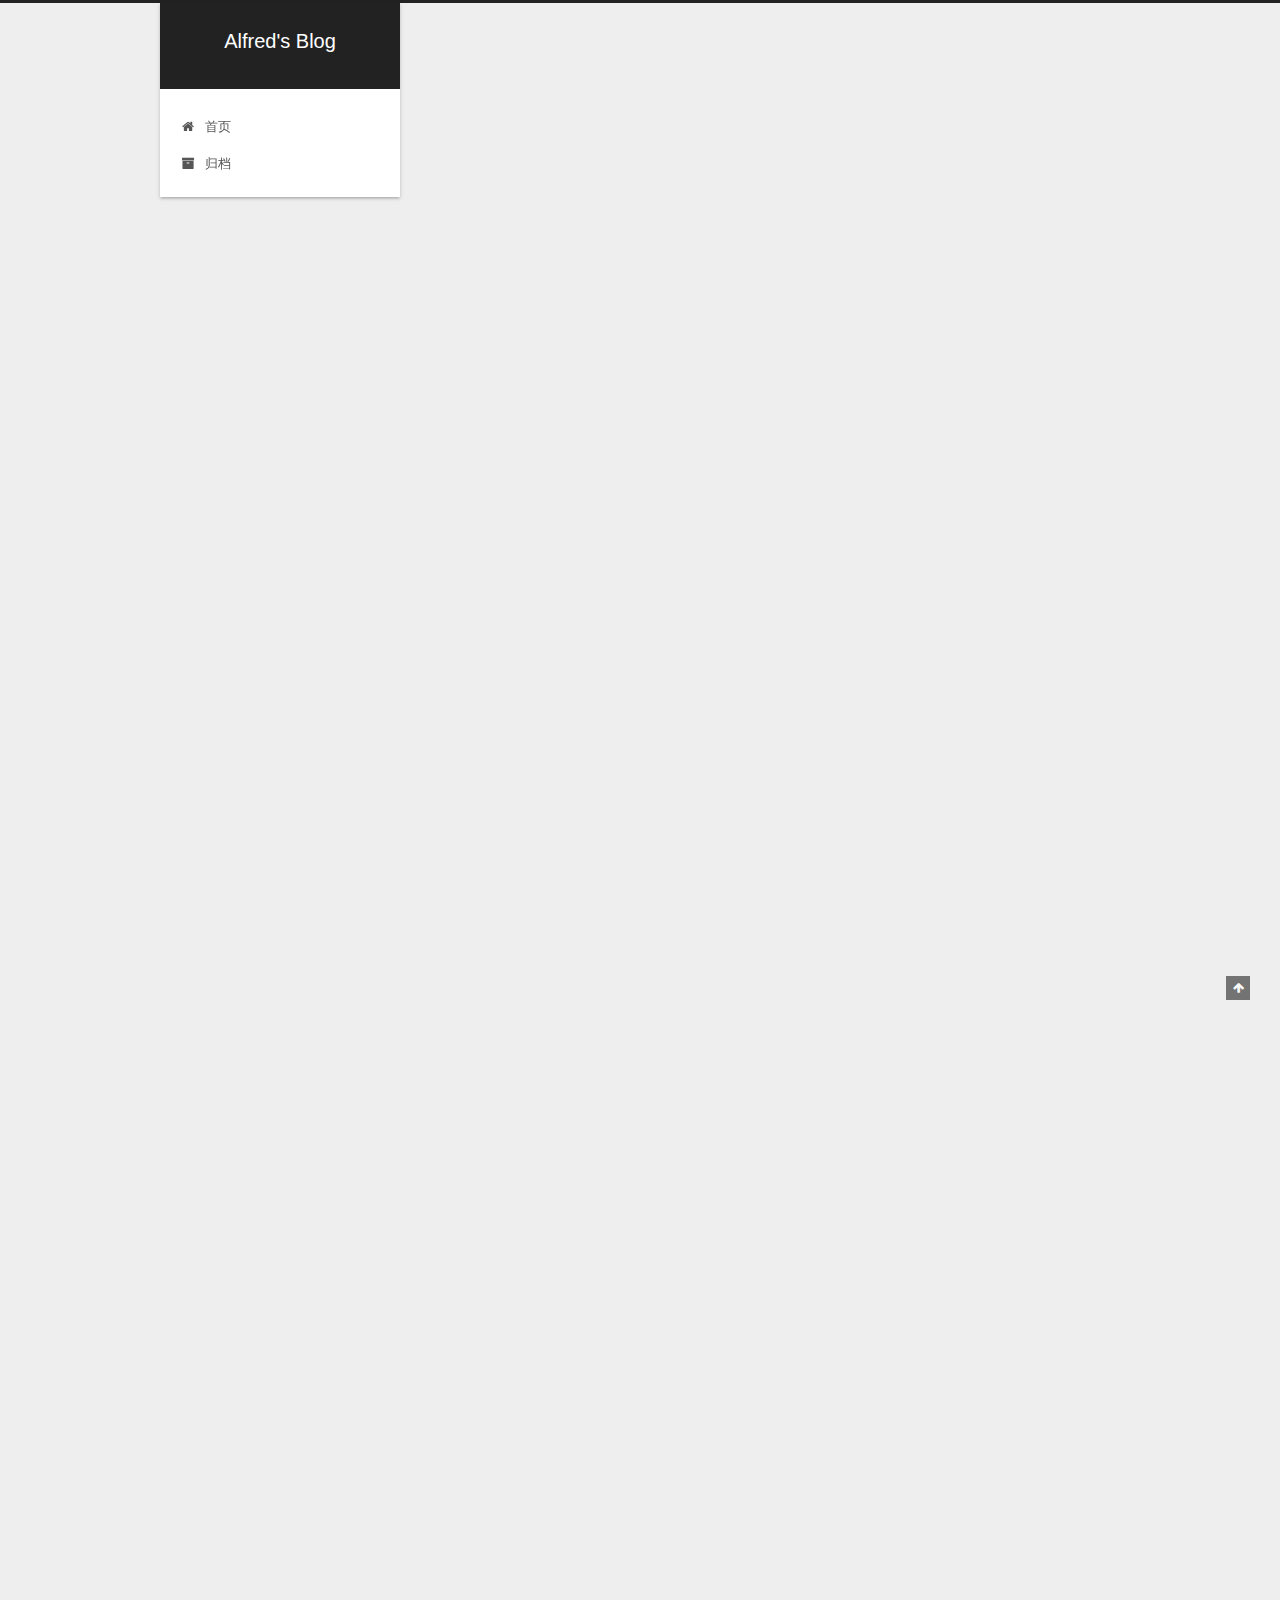
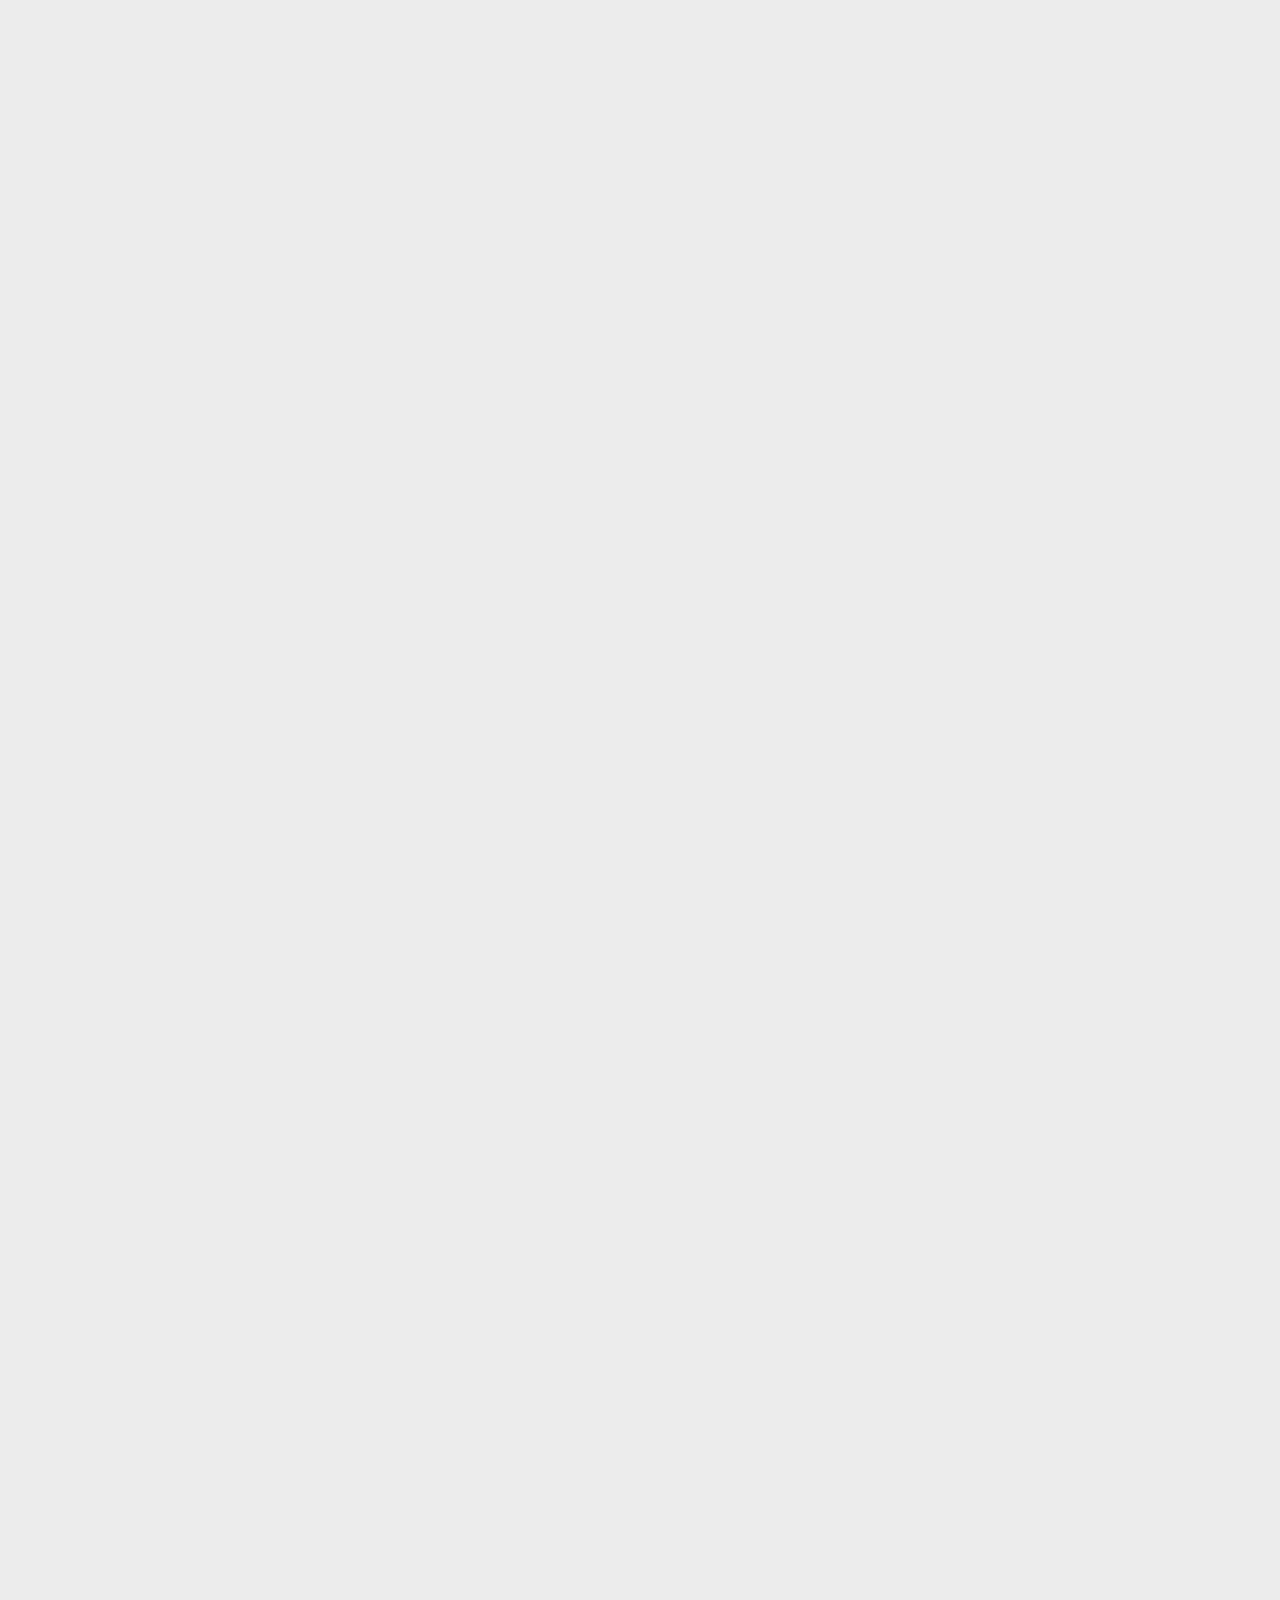
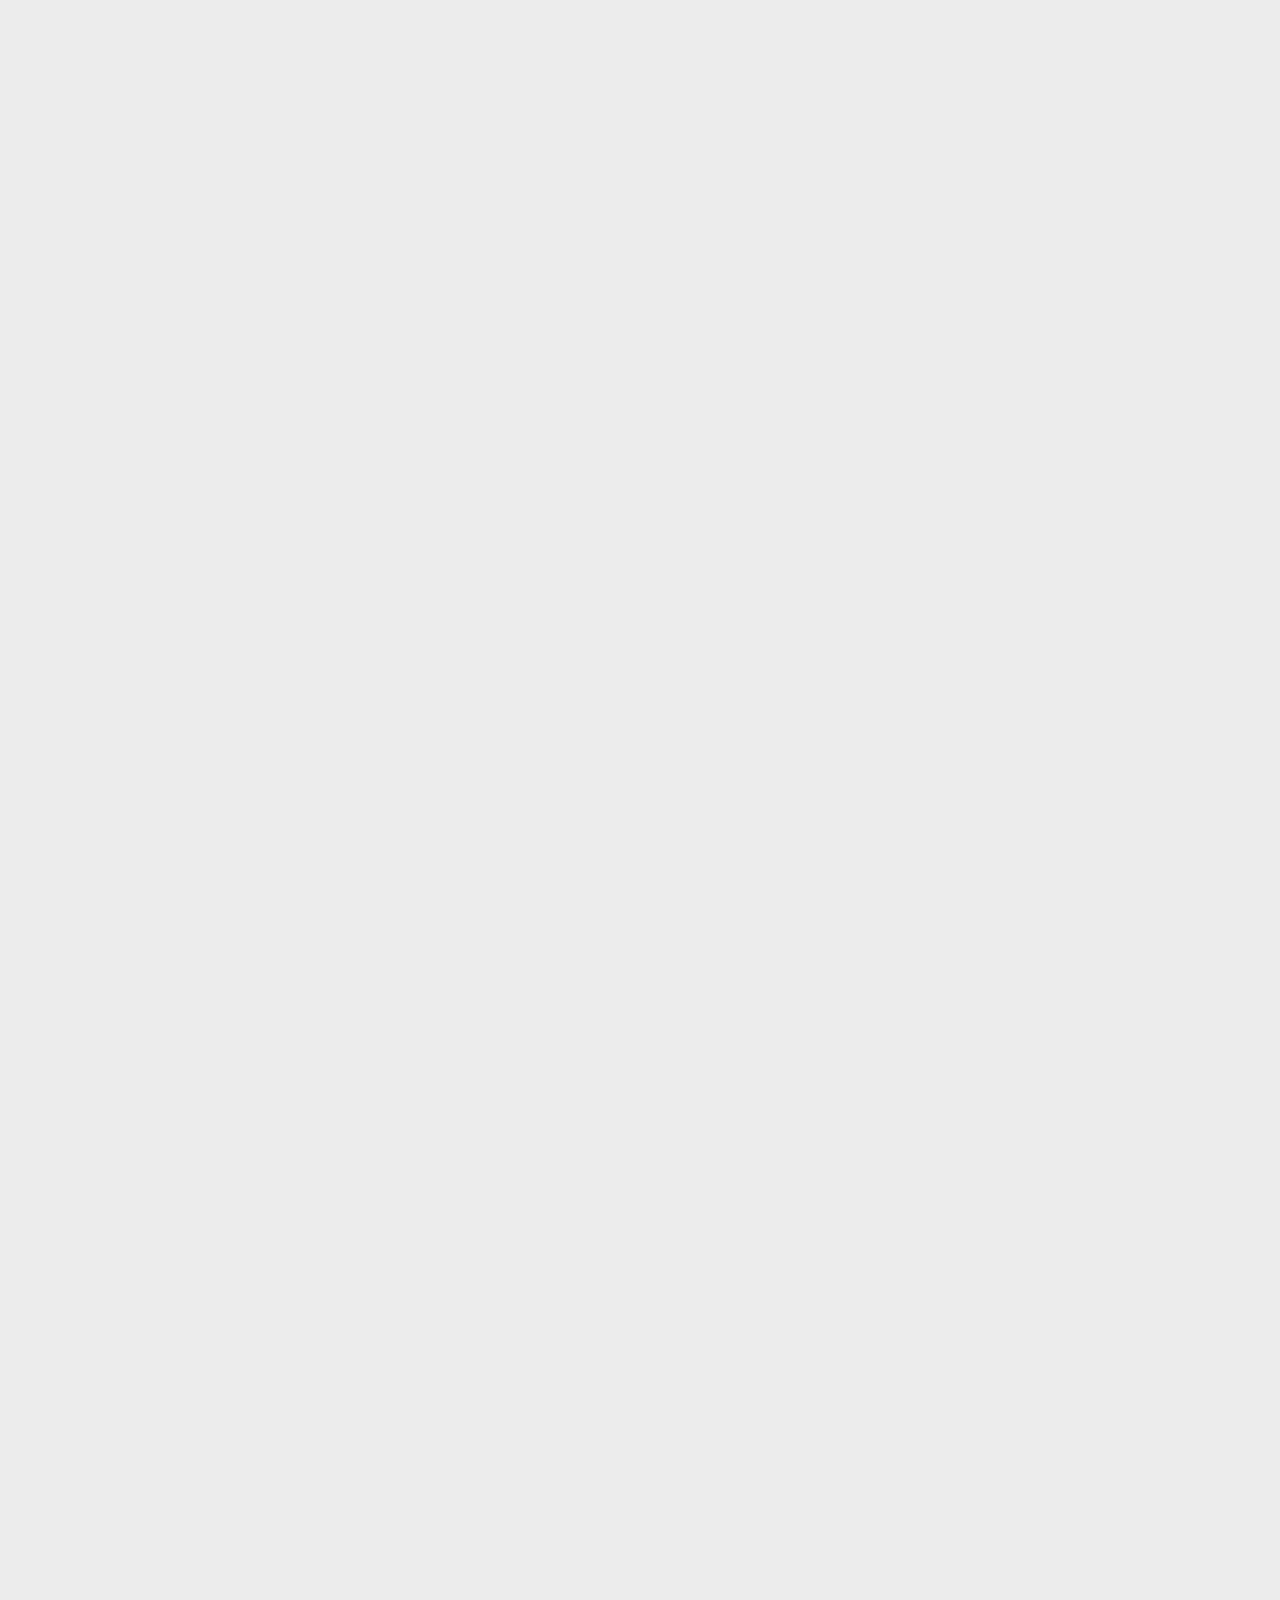
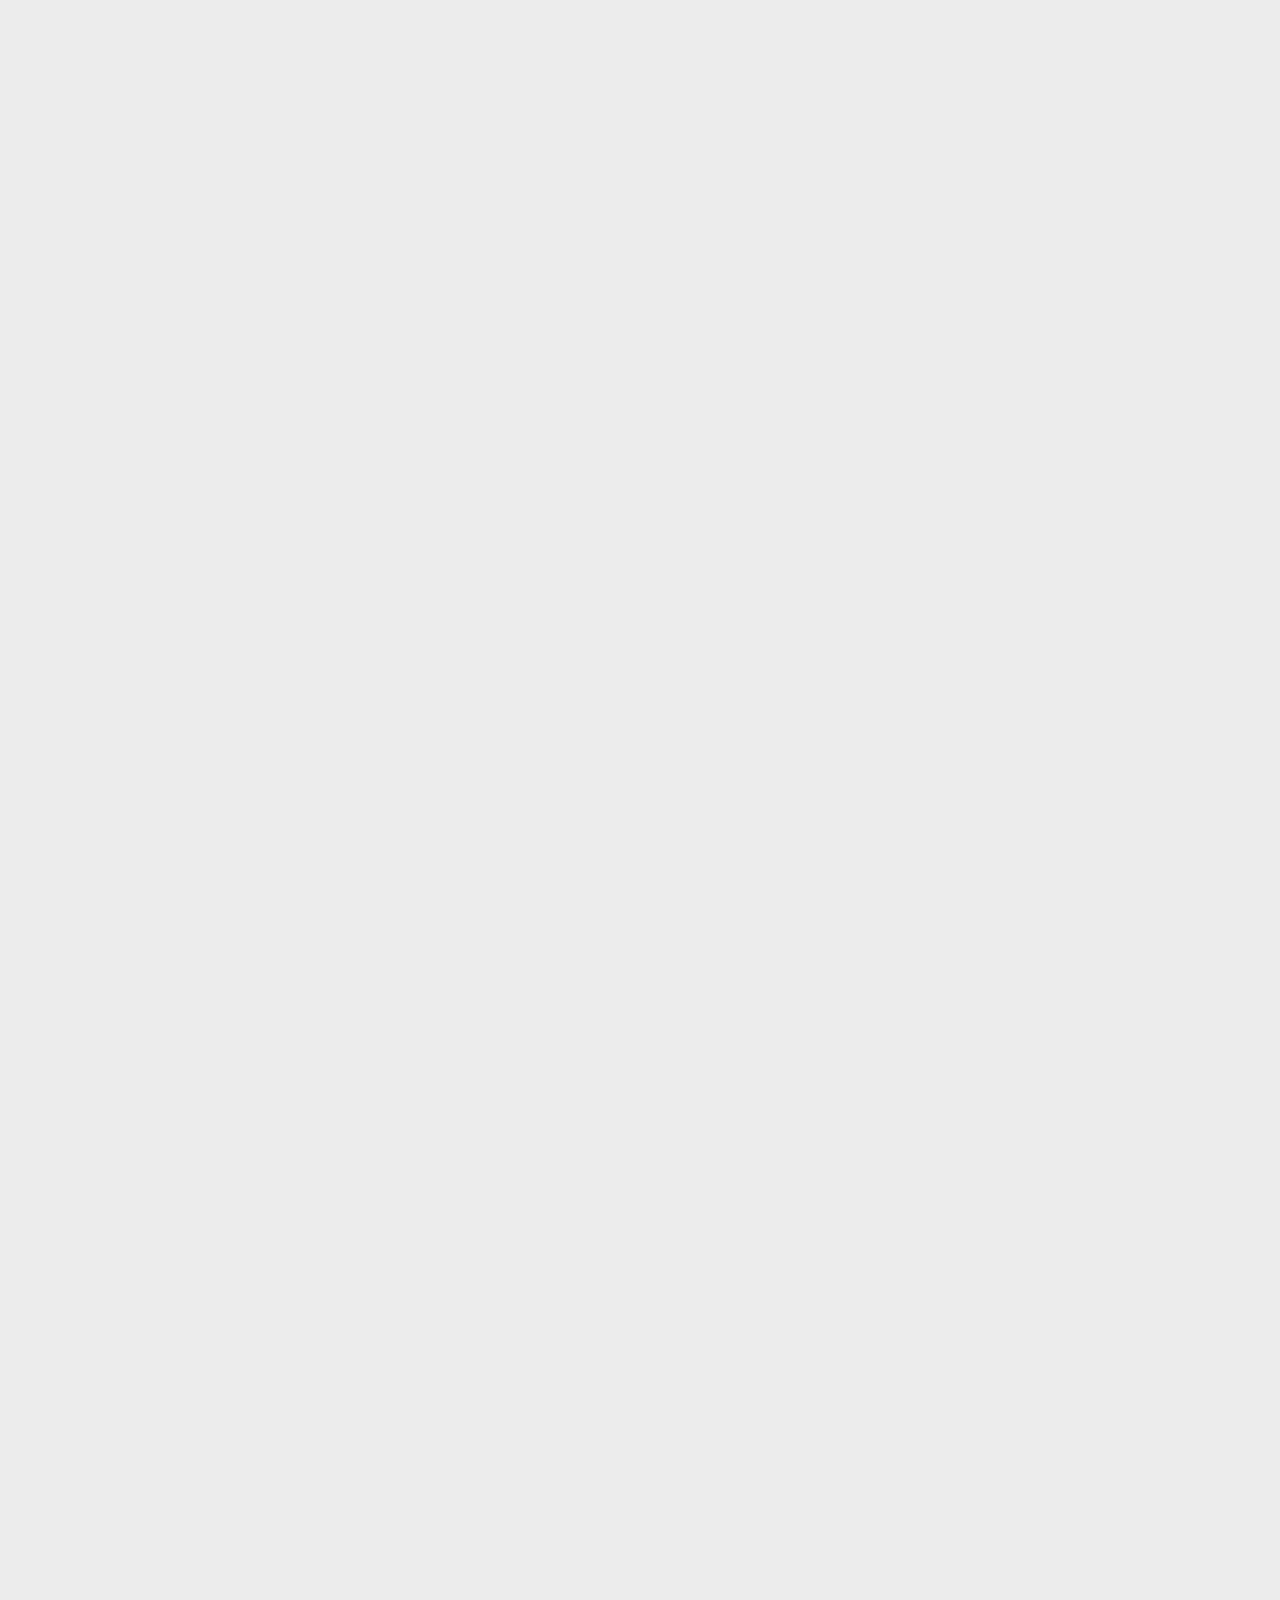
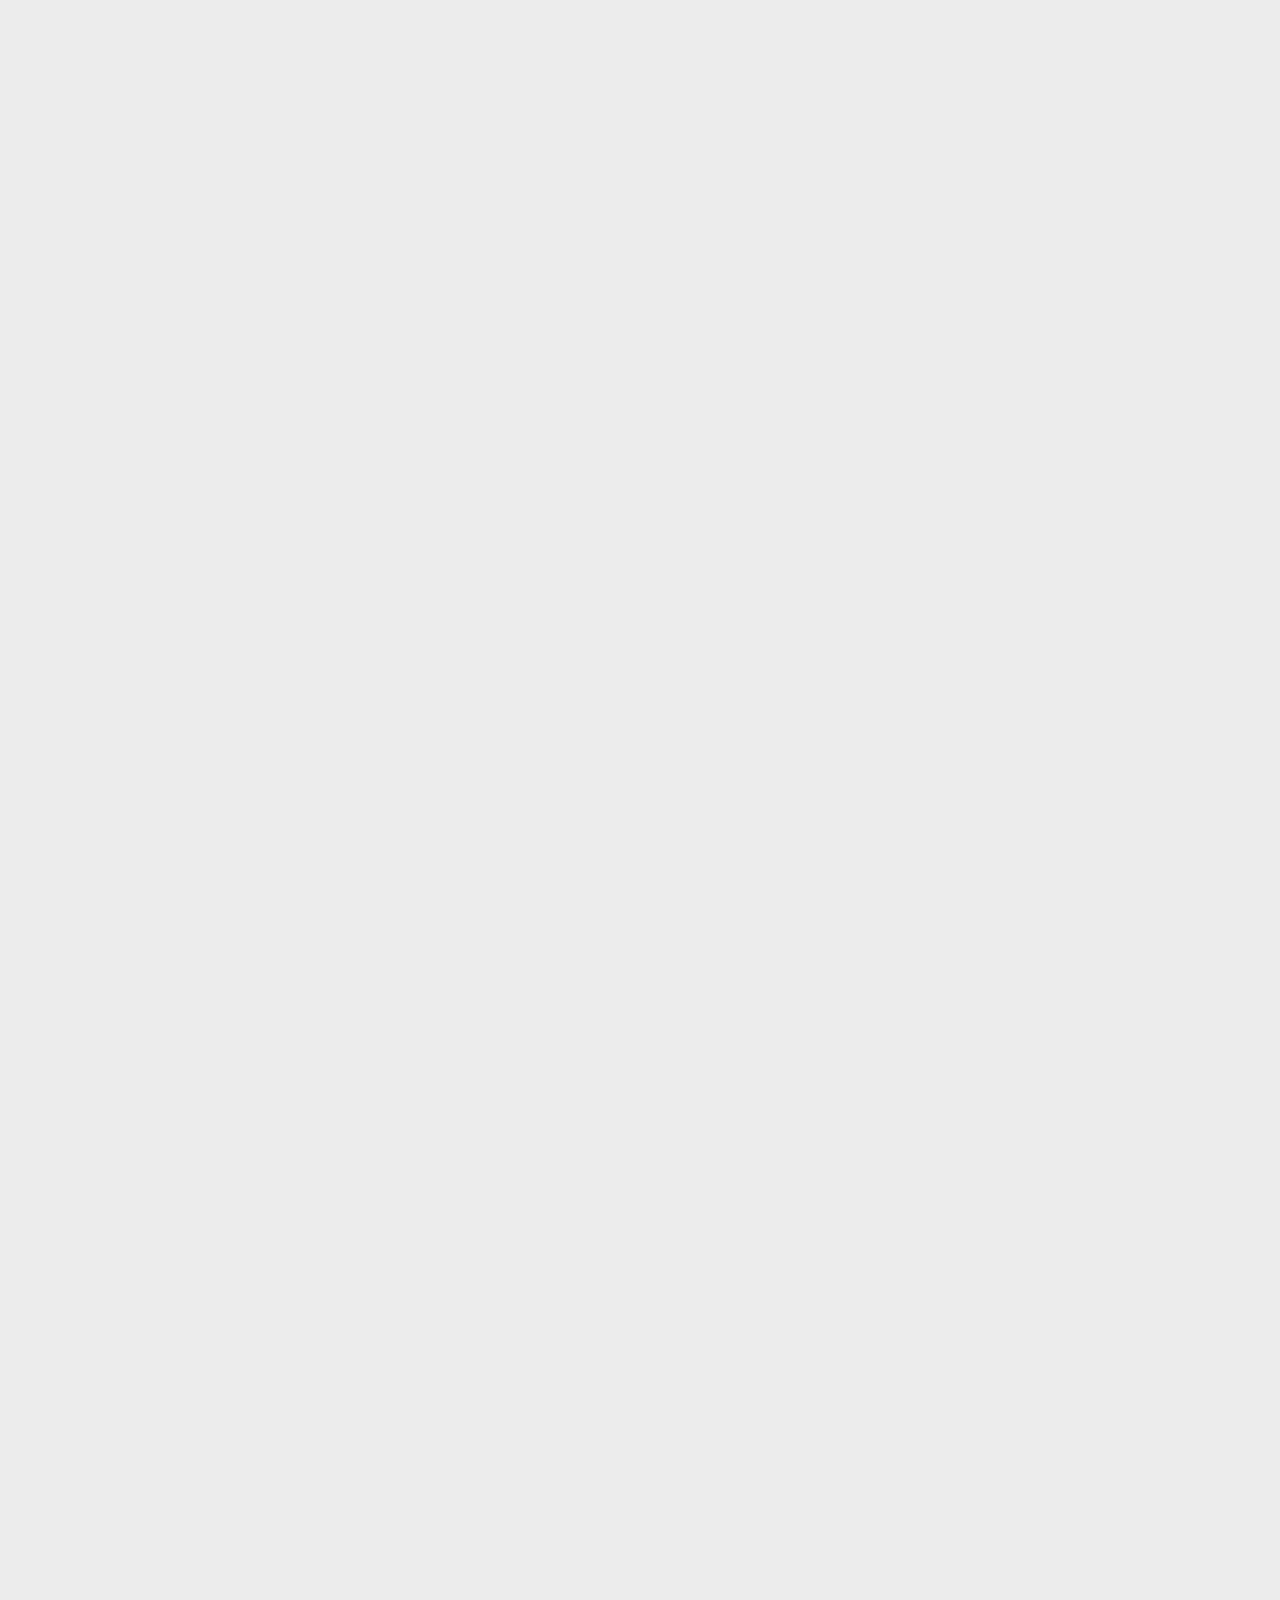
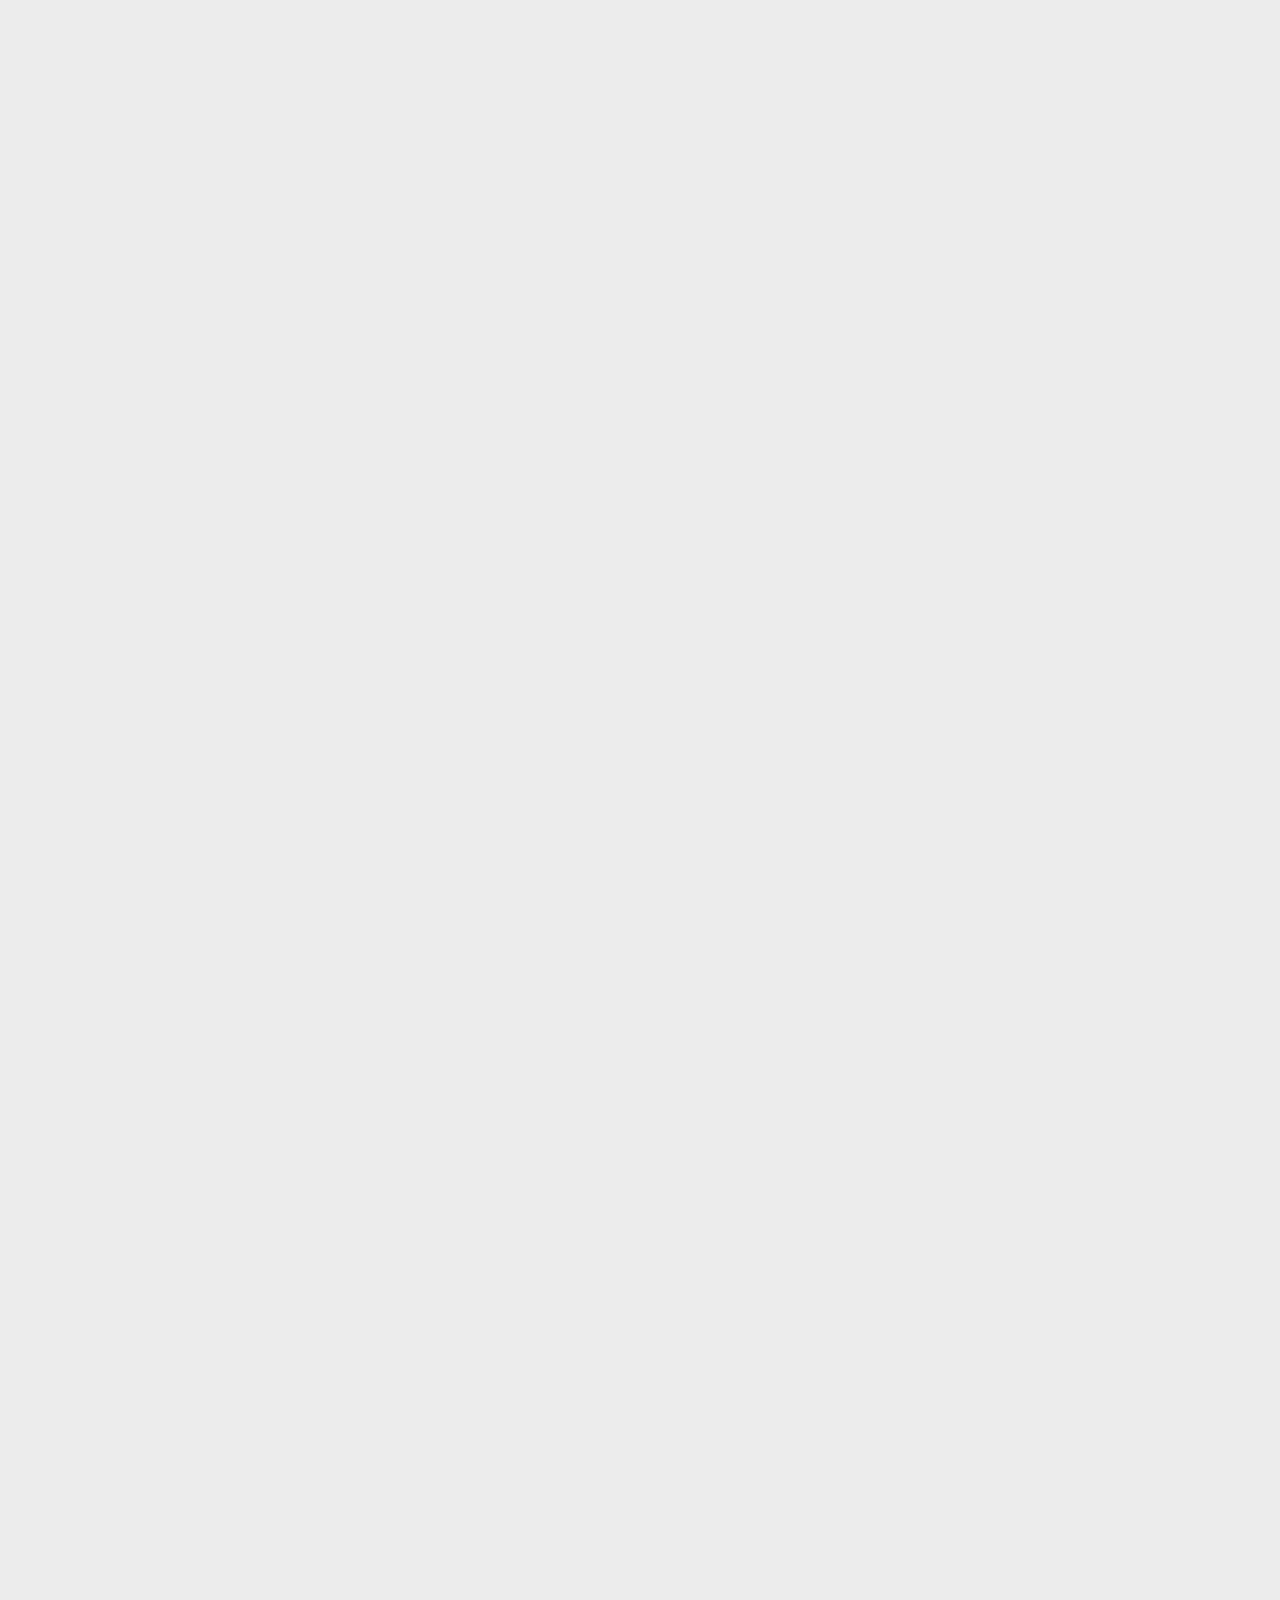
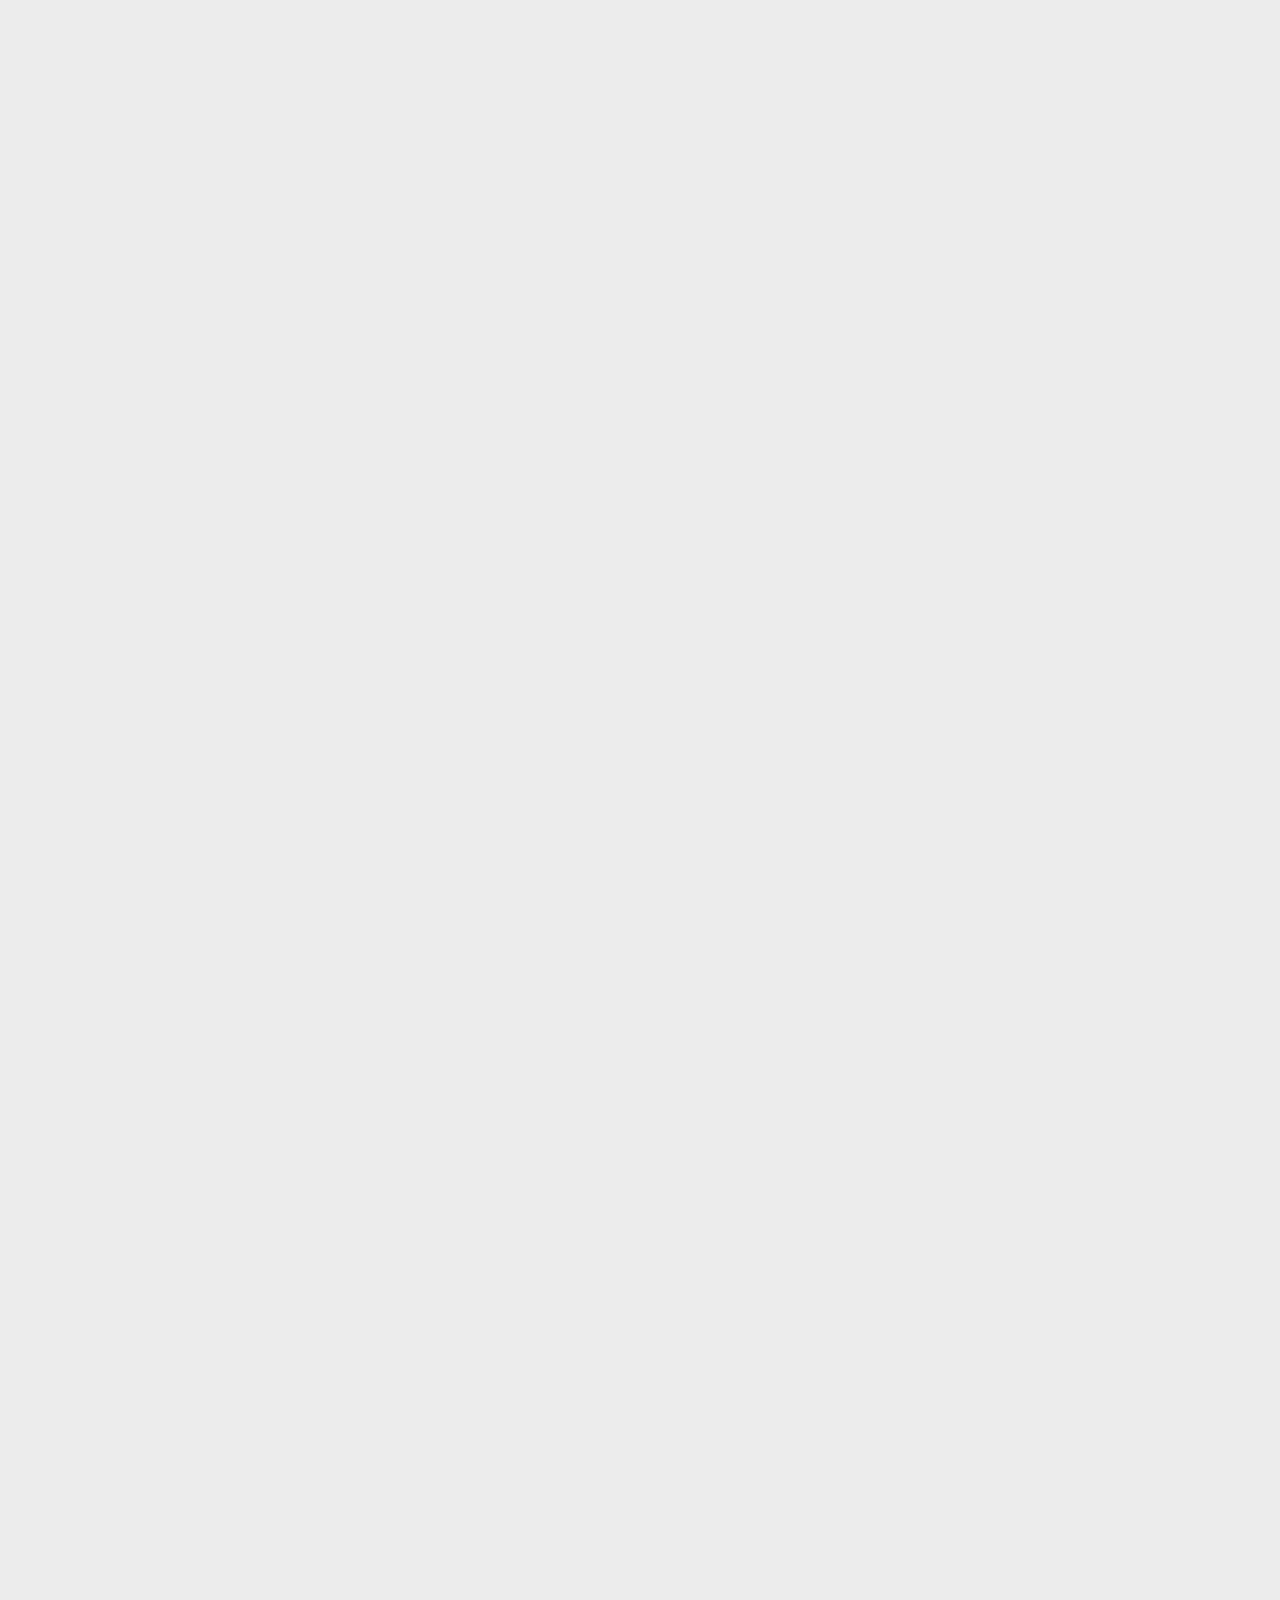
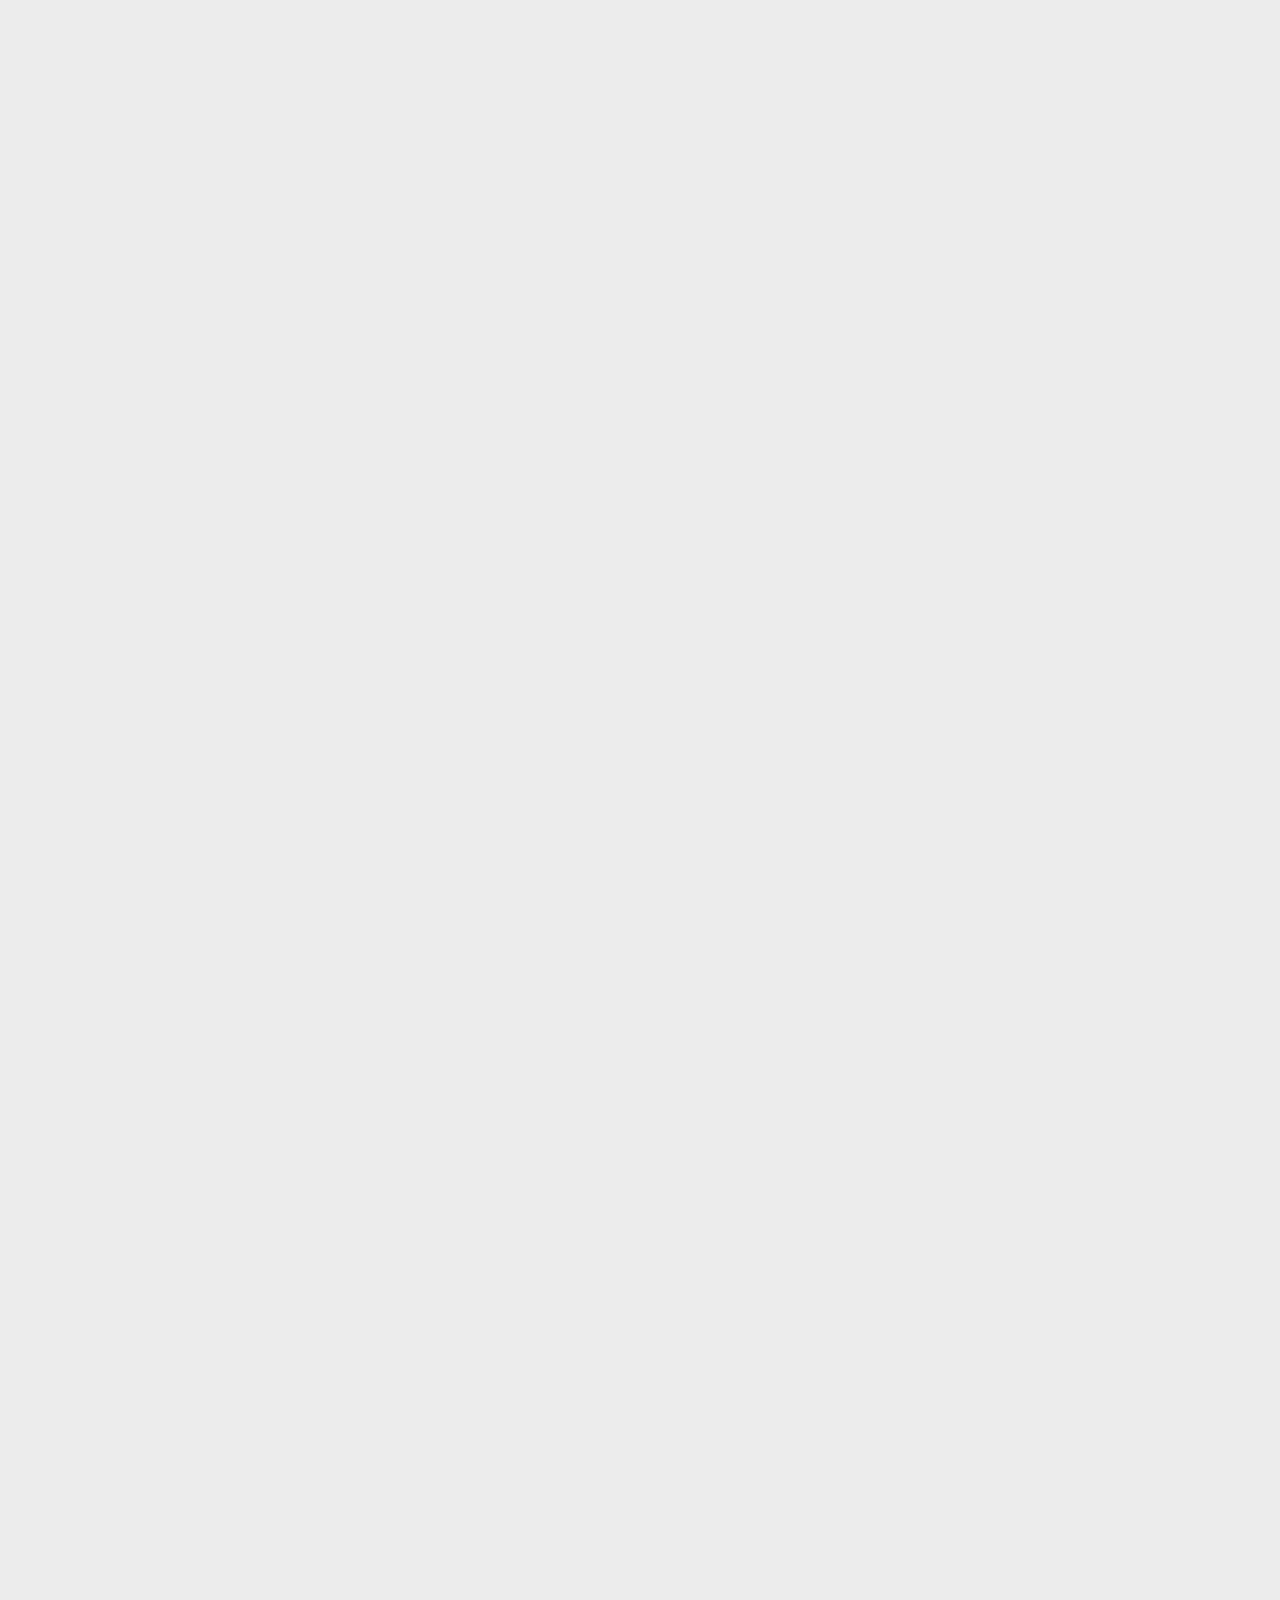
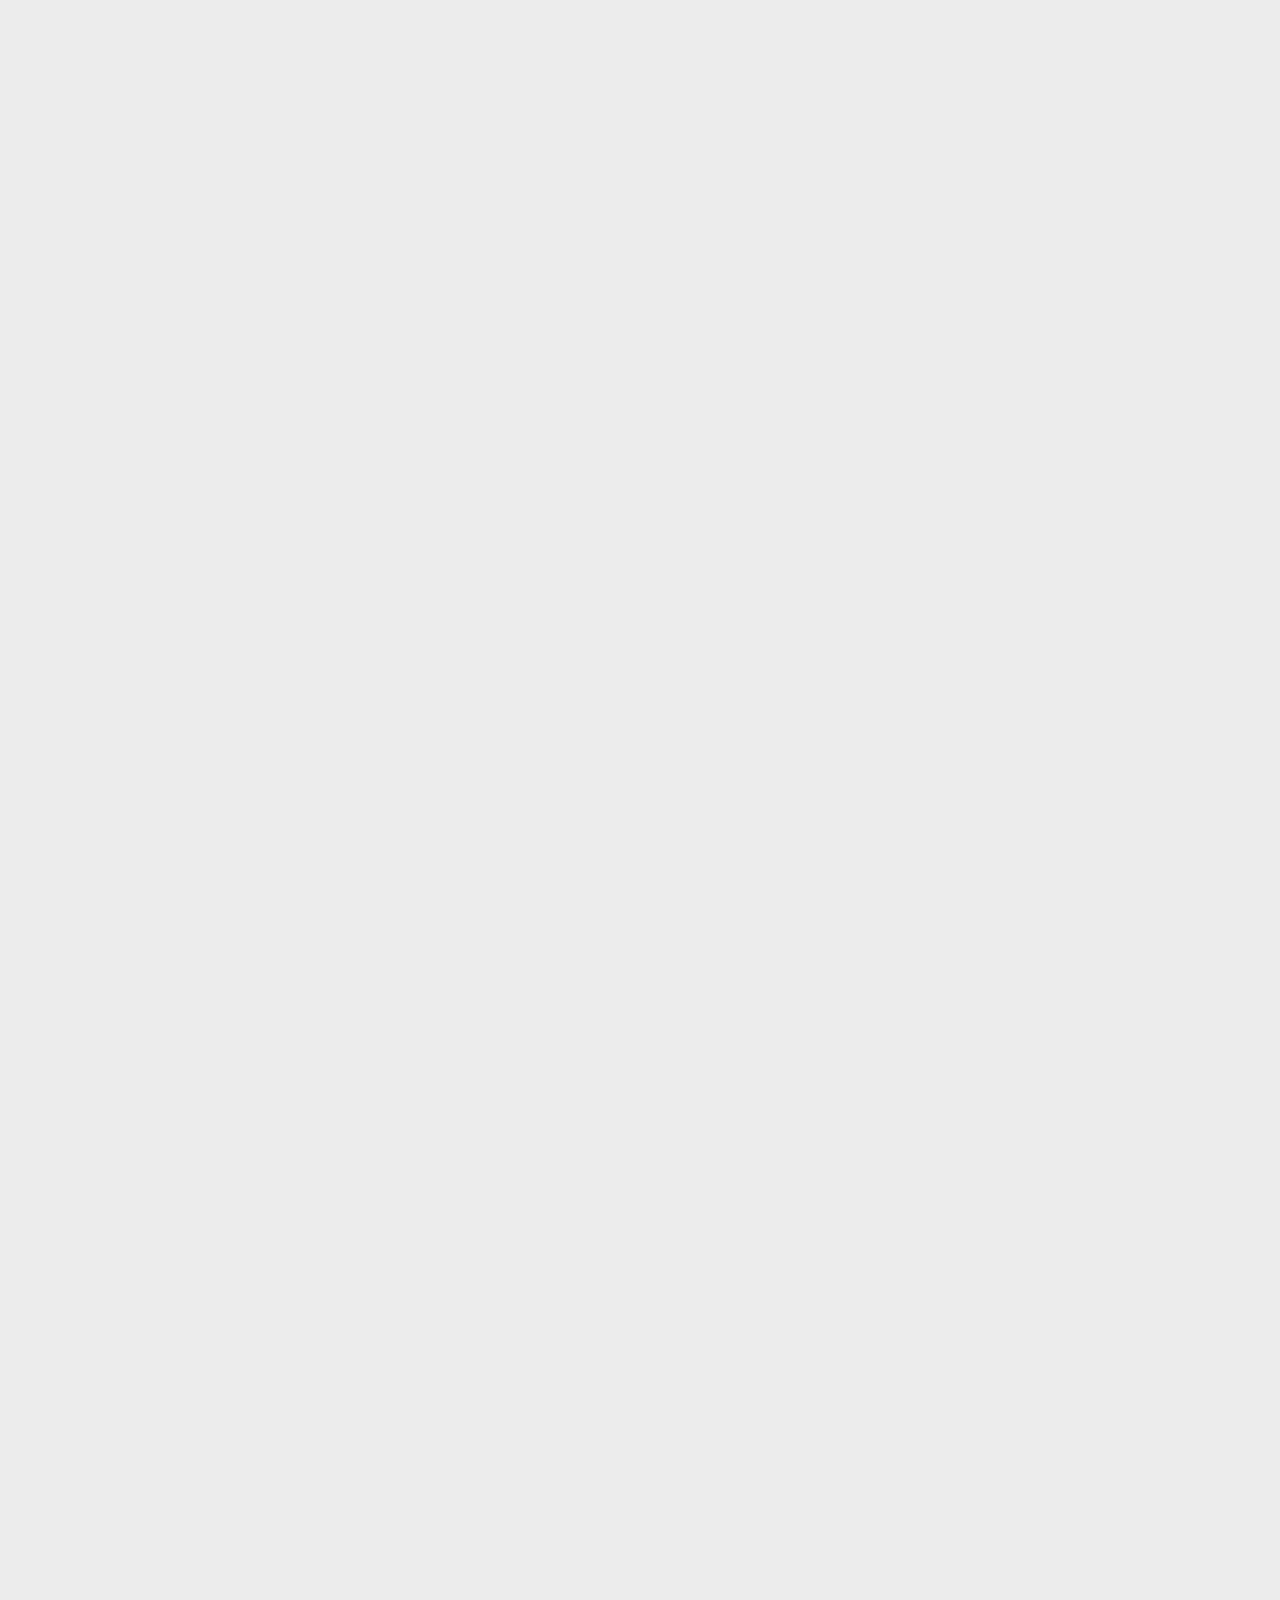
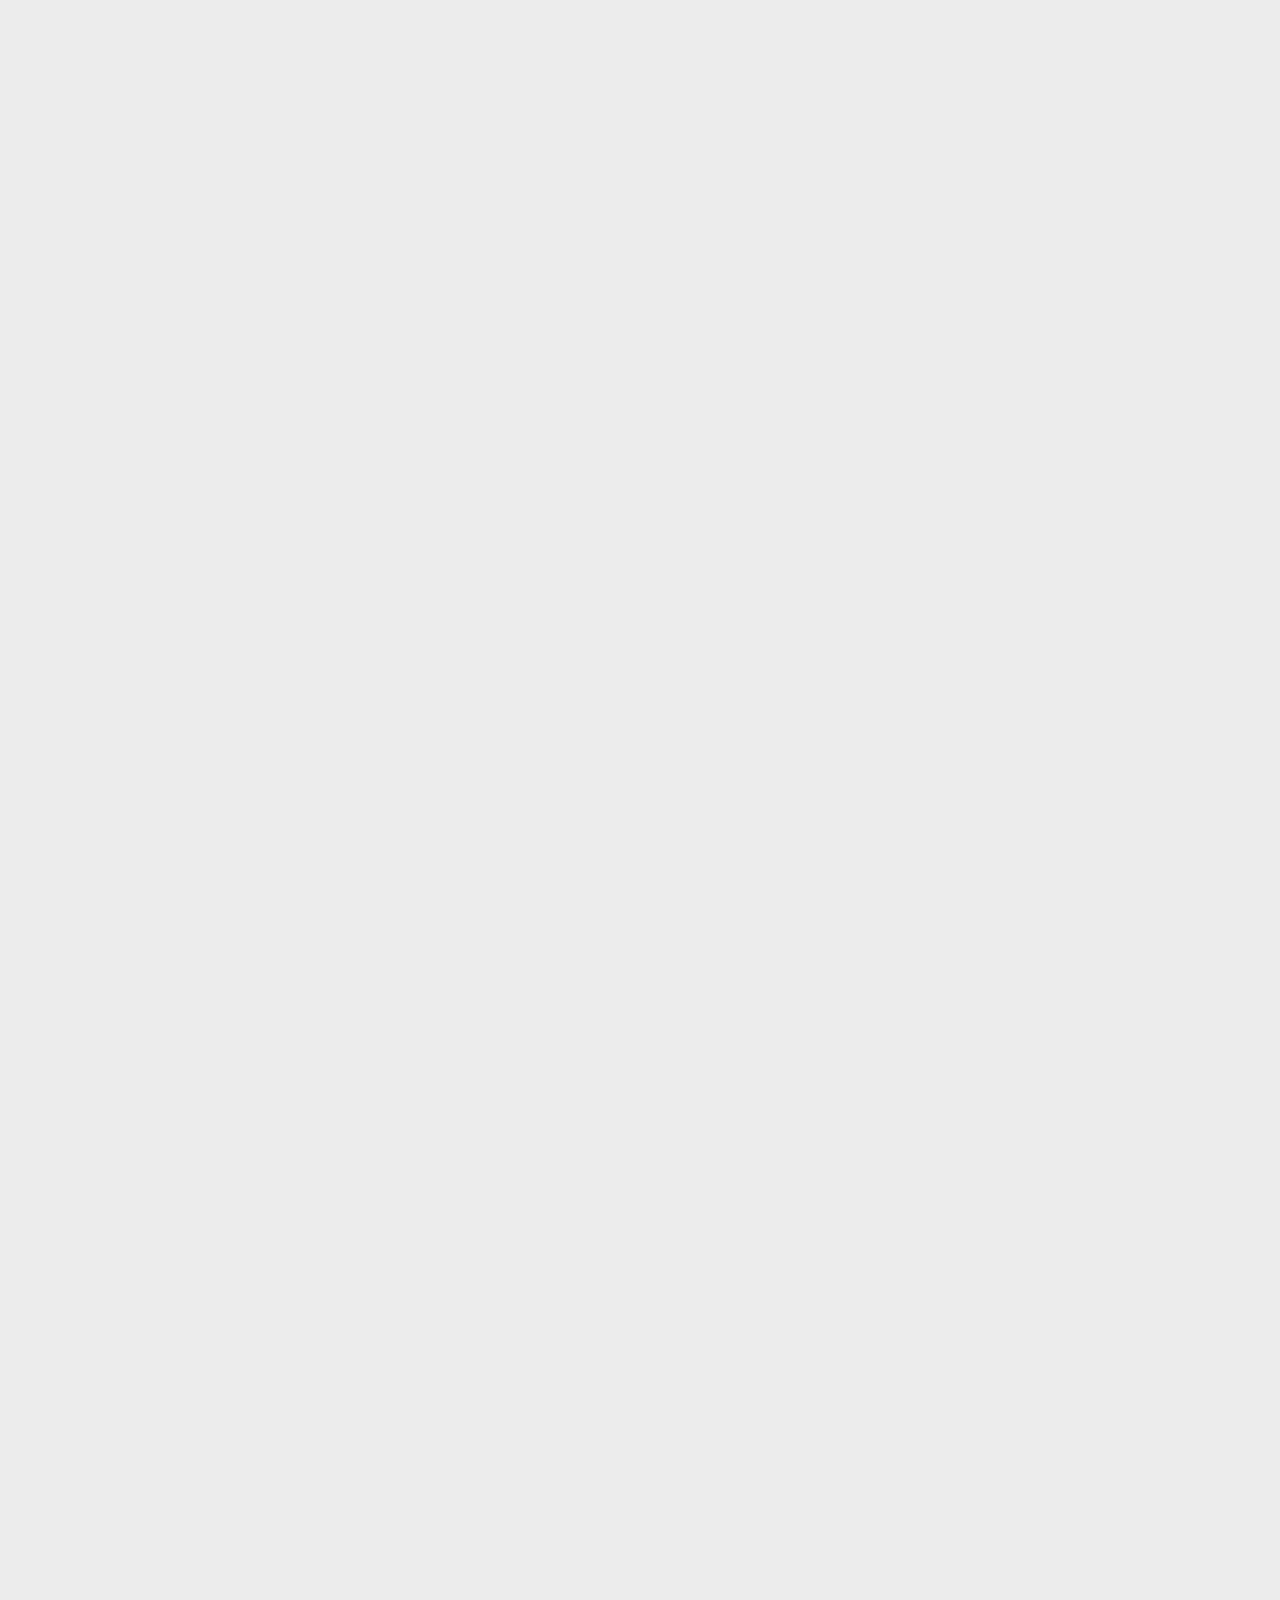
==== commit 0ed39be6: "Site updated: 2020-05-29 18:48:50" ====
--- a/index.html
+++ b/index.html
@@ -310,18 +310,18 @@
 <ol>
 <li><p>任务管理器<br>1) 打开方式：<br><img src="/images/image-1589254243010.png" alt=""><br>2) 界面：<br><img src="/images/image-1589254477397.png" alt=""><br>3）使用方式：<br>任务管理器的使用方法最为简单，打开需要分析的页面，直接观察内存占用空间与 JavaScript 使用的内存即可。如果这两个数据持续上升，说明内存正在泄漏。</p>
 </li>
-<li><p>开发者工具 Performance 面板<br>1） 打开方式：<br>按 F12 打开开发者工具，选择 Performance 栏<br>2） 界面：<br><img src="images/image-1589255066788.png" alt=""><br>3） 使用方式：<br>打开需要分析的页面，等页面稳定下来后，点击 Performance 左上角的录制按钮开始录制，它会保存下页面的快照、JS Heap、Document、Nodes、Listener、GPU Memory等信息。录制一段时间（最好在一分钟以上）后，停止录制，等待工具生成报告。</p>
+<li><p>开发者工具 Performance 面板<br>1） 打开方式：<br>按 F12 打开开发者工具，选择 Performance 栏<br>2） 界面：<br><img src="/images/Z7ROFBCBNP__8SC3-300x135.png" alt=""><br>3） 使用方式：<br>打开需要分析的页面，等页面稳定下来后，点击 Performance 左上角的录制按钮开始录制，它会保存下页面的快照、JS Heap、Document、Nodes、Listener、GPU Memory等信息。录制一段时间（最好在一分钟以上）后，停止录制，等待工具生成报告。</p>
 </li>
-<li><p>开发者工具 Memory 面板<br>1） 打开方式：<br>按 F12 打开开发者工具，选择 Memory 栏<br>2） 界面：<br><img src="images/image-1589255438046.png" alt=""><br>3） 使用方式：<br>这个工具的使用方式最为复杂，这里只简单介绍下 Heap snapshot 的使用，感兴趣的可以自行搜索其他使用方式。<br>首先，打开需要分析内存的页面，点击工具左上方的录制按钮，生成分析报告。<br>其次，进行一些可能导致内存上升的操作后，再次点击录制按钮，生成分析报告。<br>最后，我们有了两份分析报告，通过菜单栏的下拉框选择 Comparison 过滤分析结果。观察 #New、#Deleted、#Delta 这三列，分别代表新增对象数、删除对象数、新增数与删除数的差值，找到那些只有新增，没有删除的对象，看看是被谁引用了，据此来找到可能导致内存溢出的代码。<br><img src="images/image-1589255956517.png" alt=""></p>
+<li><p>开发者工具 Memory 面板<br>1） 打开方式：<br>按 F12 打开开发者工具，选择 Memory 栏<br>2） 界面：<br><img src="/images/image-1589255438046.png" alt=""><br>3） 使用方式：<br>这个工具的使用方式最为复杂，这里只简单介绍下 Heap snapshot 的使用，感兴趣的可以自行搜索其他使用方式。<br>首先，打开需要分析内存的页面，点击工具左上方的录制按钮，生成分析报告。<br>其次，进行一些可能导致内存上升的操作后，再次点击录制按钮，生成分析报告。<br>最后，我们有了两份分析报告，通过菜单栏的下拉框选择 Comparison 过滤分析结果。观察 #New、#Deleted、#Delta 这三列，分别代表新增对象数、删除对象数、新增数与删除数的差值，找到那些只有新增，没有删除的对象，看看是被谁引用了，据此来找到可能导致内存溢出的代码。<br><img src="/images/image-1589255956517.png" alt=""></p>
 </li>
 </ol>
-<h2 id="确定内存溢出原因"><a href="#确定内存溢出原因" class="headerlink" title="确定内存溢出原因"></a>确定内存溢出原因</h2><p>打开态势概览页面后，通过任务管理器观察页面使用的内存，发现内存是持续上升的，这时再通过 Performance 工具进一步分析。<br>以下是 Performance 的分析结果：<br><img src="images/image-1589266419284.png" alt=""><br>通过分析结果可以看到，内存资源在持续上升，再进一步观察结果，可以发现内存上升是存在一个阶梯式的上升周期的，为什么会产生这种现象呢？放大内存上升的部分进一步分析看看：<br><img src="images/image-1589266335528.png" alt=""><br>上图显示了内存上升部分细节，把鼠标移动到页面快照上，可以清楚地看到，当上一个大屏页面轮播到下一个页面时，内存就会上升并且不会再下降到之前的水平。现在已经有理由怀疑是页面轮播引起的内存溢出，所以，通过暂停页面轮播，再进行一次 Performance 分析，看看分析结果：<br><img src="images/image-1589266763438.png" alt=""><br><img src="images/image-1589267241288.png" alt=""><br>通过上图可以看到，暂停页面轮播后，并没有明显的上升趋势，说明浏览器可以正常回收内存，并没有溢出。至此，已经可以确定当页面轮播时内存会溢出。</p>
-<h2 id="分析内存溢出对象"><a href="#分析内存溢出对象" class="headerlink" title="分析内存溢出对象"></a>分析内存溢出对象</h2><p>经过第二步的分析，已经知道了大屏页面切换会导致内存升高，利用这个证据，用 Memory 工具去进一步分析，<strong>找到那些被引用本该被释放，但实际没有的释放的对象</strong>。<br>首先，打开态势概览页面，先暂停页面轮播切换，停留在总体态势页面，待页面加载完成，然后打开 Memory 工具，点击录制按钮分析总体态势页面的内存。分析完成后，手动切换到风险态势页面或者其他大屏页面，再切换回总体态势页面，然后在 Memory 工具中再次点击录制按钮分析页面切换之后的内存。完成以上操作之后，就得到了两份分析报告，分别是内存上升前和上升后的，在 Memory 工具的菜单栏下拉框中选择 Comparison，看看到底是哪些家伙占用了内存！<br><img src="images/image-1589268987070.png" alt=""><br>来分析上面的结果图，首先，页面上有各种类型的对象，点击对象可以看到对象具体的引用信息，我们的任务是通过对象引用信息找到一些蛛丝马迹。我们可以搜索 detached 开头归类的对象，也就是那些在内存中但是没有在页面进行渲染的元素。选择一个，可以看到它的详细引用信息：<br><img src="images/image-1589271413907.png" alt=""><br>很明显，ehcarts 引用了这个对象，而这个对象连同它的引用，理应是在页面切换之后被销毁了的，既然他没有销毁，说明我们的代码是有问题的。接下来要做的是，找出 ehcarts 引用的对象没有被销毁的原因，修改相关代码，再验证。</p>
-<h1 id="解决方案"><a href="#解决方案" class="headerlink" title="解决方案"></a>解决方案</h1><h2 id="使用正确的-echarts-实例销毁方法"><a href="#使用正确的-echarts-实例销毁方法" class="headerlink" title="使用正确的 echarts 实例销毁方法"></a>使用正确的 echarts 实例销毁方法</h2><p>根据上面的原因分析，我们知道是 echarts 引用的对象没有正常被销毁，那么很简单，我们只要尝试正确销毁 echarts 实例就好了。进入到我们的 ehcarts 组件代码，定位到 beforDestory 钩子，可以看到，已经有一段代码对 echarts 实例进行释放了。<br><img src="images/image-1589272220741.png" alt=""><br>进入 echarts 官网查询销毁实例的相关 api，发现<code>.clear()</code>方法只是清空了实例，并没有销毁，而<code>.dispose()</code>方法才会销毁实例。<br><img src="images/image-1589272737148.png" alt=""><br>答案到这里已经呼之欲出了，我们项目中之前一直用的是<code>.clear()</code>方法清空 echarts 实例对象，而不是用<code>.dispose()</code>销毁，所以 echarts 实例并没有被正常销毁，当我们频繁地切换页面的时候，echarts 实例就会不断的累加，占用的内存也会随之增加。所以，这里建议，以后我们封装 echarts 组件的时候，统一使用<code>.dispose()</code>方法销毁组件。<br><img src="images/image-1589273530411.png" alt=""></p>
-<h2 id="页面隐藏时停止定时器任务"><a href="#页面隐藏时停止定时器任务" class="headerlink" title="页面隐藏时停止定时器任务"></a>页面隐藏时停止定时器任务</h2><p>你以为到这里就结束了吗？事情没有那么简单！在搜索内存溢出解决方案的时候，在网上看到了一篇文章：<a href="https://www.cnblogs.com/zdd2017/p/11777822.html" target="_blank" rel="noopener">https://www.cnblogs.com/zdd2017/p/11777822.html</a><br><img src="images/image-1589273926207.png" alt=""><br>再次通过 Performance 工具分析验证，结果如下：<br><img src="images/image-1589274623502.png" alt=""><br>果然，内存又在持续增加，那么就使用网上分享的方法解决这个问题，添加一个标签切换的监听函数，在离开页面时，把页面的定时器清除，回来页面时重新开启定时器，这样就可以了。</p>
+<h2 id="确定内存溢出原因"><a href="#确定内存溢出原因" class="headerlink" title="确定内存溢出原因"></a>确定内存溢出原因</h2><p>打开态势概览页面后，通过任务管理器观察页面使用的内存，发现内存是持续上升的，这时再通过 Performance 工具进一步分析。<br>以下是 Performance 的分析结果：<br><img src="/images/image-1589266419284.png" alt=""><br>通过分析结果可以看到，内存资源在持续上升，再进一步观察结果，可以发现内存上升是存在一个阶梯式的上升周期的，为什么会产生这种现象呢？放大内存上升的部分进一步分析看看：<br><img src="/images/image-1589266335528.png" alt=""><br>上图显示了内存上升部分细节，把鼠标移动到页面快照上，可以清楚地看到，当上一个大屏页面轮播到下一个页面时，内存就会上升并且不会再下降到之前的水平。现在已经有理由怀疑是页面轮播引起的内存溢出，所以，通过暂停页面轮播，再进行一次 Performance 分析，看看分析结果：<br><img src="/images/image-1589266763438.png" alt=""><br><img src="/images/image-1589267241288.png" alt=""><br>通过上图可以看到，暂停页面轮播后，并没有明显的上升趋势，说明浏览器可以正常回收内存，并没有溢出。至此，已经可以确定当页面轮播时内存会溢出。</p>
+<h2 id="分析内存溢出对象"><a href="#分析内存溢出对象" class="headerlink" title="分析内存溢出对象"></a>分析内存溢出对象</h2><p>经过第二步的分析，已经知道了大屏页面切换会导致内存升高，利用这个证据，用 Memory 工具去进一步分析，<strong>找到那些被引用本该被释放，但实际没有的释放的对象</strong>。<br>首先，打开态势概览页面，先暂停页面轮播切换，停留在总体态势页面，待页面加载完成，然后打开 Memory 工具，点击录制按钮分析总体态势页面的内存。分析完成后，手动切换到风险态势页面或者其他大屏页面，再切换回总体态势页面，然后在 Memory 工具中再次点击录制按钮分析页面切换之后的内存。完成以上操作之后，就得到了两份分析报告，分别是内存上升前和上升后的，在 Memory 工具的菜单栏下拉框中选择 Comparison，看看到底是哪些家伙占用了内存！<br><img src="/images/image-1589268987070.png" alt=""><br>来分析上面的结果图，首先，页面上有各种类型的对象，点击对象可以看到对象具体的引用信息，我们的任务是通过对象引用信息找到一些蛛丝马迹。我们可以搜索 detached 开头归类的对象，也就是那些在内存中但是没有在页面进行渲染的元素。选择一个，可以看到它的详细引用信息：<br><img src="/images/image-1589271413907.png" alt=""><br>很明显，ehcarts 引用了这个对象，而这个对象连同它的引用，理应是在页面切换之后被销毁了的，既然他没有销毁，说明我们的代码是有问题的。接下来要做的是，找出 ehcarts 引用的对象没有被销毁的原因，修改相关代码，再验证。</p>
+<h1 id="解决方案"><a href="#解决方案" class="headerlink" title="解决方案"></a>解决方案</h1><h2 id="使用正确的-echarts-实例销毁方法"><a href="#使用正确的-echarts-实例销毁方法" class="headerlink" title="使用正确的 echarts 实例销毁方法"></a>使用正确的 echarts 实例销毁方法</h2><p>根据上面的原因分析，我们知道是 echarts 引用的对象没有正常被销毁，那么很简单，我们只要尝试正确销毁 echarts 实例就好了。进入到我们的 ehcarts 组件代码，定位到 beforDestory 钩子，可以看到，已经有一段代码对 echarts 实例进行释放了。<br><img src="/images/image-1589272220741.png" alt=""><br>进入 echarts 官网查询销毁实例的相关 api，发现<code>.clear()</code>方法只是清空了实例，并没有销毁，而<code>.dispose()</code>方法才会销毁实例。<br><img src="/images/image-1589272737148.png" alt=""><br>答案到这里已经呼之欲出了，我们项目中之前一直用的是<code>.clear()</code>方法清空 echarts 实例对象，而不是用<code>.dispose()</code>销毁，所以 echarts 实例并没有被正常销毁，当我们频繁地切换页面的时候，echarts 实例就会不断的累加，占用的内存也会随之增加。所以，这里建议，以后我们封装 echarts 组件的时候，统一使用<code>.dispose()</code>方法销毁组件。<br><img src="/images/image-1589273530411.png" alt=""></p>
+<h2 id="页面隐藏时停止定时器任务"><a href="#页面隐藏时停止定时器任务" class="headerlink" title="页面隐藏时停止定时器任务"></a>页面隐藏时停止定时器任务</h2><p>你以为到这里就结束了吗？事情没有那么简单！在搜索内存溢出解决方案的时候，在网上看到了一篇文章：<a href="https://www.cnblogs.com/zdd2017/p/11777822.html" target="_blank" rel="noopener">https://www.cnblogs.com/zdd2017/p/11777822.html</a><br><img src="/images/image-1589273926207.png" alt=""><br>再次通过 Performance 工具分析验证，结果如下：<br><img src="/images/image-1589274623502.png" alt=""><br>果然，内存又在持续增加，那么就使用网上分享的方法解决这个问题，添加一个标签切换的监听函数，在离开页面时，把页面的定时器清除，回来页面时重新开启定时器，这样就可以了。</p>
 <h1 id="结果"><a href="#结果" class="headerlink" title="结果"></a>结果</h1><ol>
-<li>保持在态势概览页面，并开启轮播页面，使用 Permermance 工具进行内存分析<br>结果：内存保持在平稳状态，没有上升，页面没有崩溃<br><img src="images/image-1589275220302.png" alt=""></li>
-<li>进入态势概览页面，开启轮播页面后，切换到其他标签页或最小化浏览器<br>结果：内存保持在平稳状态，没有上升，页面没有崩溃<br><img src="images/image-1589275392596.png" alt=""></li>
+<li>保持在态势概览页面，并开启轮播页面，使用 Permermance 工具进行内存分析<br>结果：内存保持在平稳状态，没有上升，页面没有崩溃<br><img src="/images/image-1589275220302.png" alt=""></li>
+<li>进入态势概览页面，开启轮播页面后，切换到其他标签页或最小化浏览器<br>结果：内存保持在平稳状态，没有上升，页面没有崩溃<br><img src="/images/image-1589275392596.png" alt=""></li>
 <li>保持在态势概览页面，并开启轮播页面，不做其他操作，挂机一天一夜。<br>结果：内存保持在 2G 左右，页面没有崩溃<h1 id="总结"><a href="#总结" class="headerlink" title="总结"></a>总结</h1>通过此次的内存溢出分析，我们认识了一些内存分析工具及内存分析方法，也发现了代码中不足的地方，最后通过正确的方法解决了内存溢出的问题。希望这篇文章可以对大家日后的工作有所帮助。当然，这只是很小一部分，也可能有不正确的地方，欢迎大家提出疑问一起探讨。</li>
 </ol>
 
@@ -451,7 +451,7 @@
 <figure class="highlight javascript"><table><tr><td class="gutter"><pre><span class="line">1</span><br><span class="line">2</span><br><span class="line">3</span><br><span class="line">4</span><br><span class="line">5</span><br><span class="line">6</span><br><span class="line">7</span><br><span class="line">8</span><br><span class="line">9</span><br><span class="line">10</span><br><span class="line">11</span><br><span class="line">12</span><br><span class="line">13</span><br><span class="line">14</span><br></pre></td><td class="code"><pre><span class="line"><span class="comment">// radar-chart.vue （子组件）</span></span><br><span class="line">&lt;template&gt;</span><br><span class="line">    &lt;div style=<span class="string">"width: 100%; height: 100%;"</span>&gt;&lt;<span class="regexp">/div&gt;</span></span><br><span class="line"><span class="regexp">&lt;/</span>template&gt;</span><br><span class="line"></span><br><span class="line">&lt;script&gt;</span><br><span class="line"><span class="keyword">export</span> <span class="keyword">default</span> &#123;</span><br><span class="line">    name: <span class="string">'radar-chart'</span></span><br><span class="line">&#125;;</span><br><span class="line">&lt;<span class="regexp">/script&gt;</span></span><br><span class="line"><span class="regexp"></span></span><br><span class="line"><span class="regexp">&lt;style scoped&gt;</span></span><br><span class="line"><span class="regexp"></span></span><br><span class="line"><span class="regexp">&lt;/</span>style&gt;</span><br></pre></td></tr></table></figure>
 <p><strong>Demo 页面代码：</strong></p>
 <figure class="highlight javascript"><table><tr><td class="gutter"><pre><span class="line">1</span><br><span class="line">2</span><br><span class="line">3</span><br><span class="line">4</span><br><span class="line">5</span><br><span class="line">6</span><br><span class="line">7</span><br><span class="line">8</span><br><span class="line">9</span><br><span class="line">10</span><br><span class="line">11</span><br><span class="line">12</span><br><span class="line">13</span><br><span class="line">14</span><br><span class="line">15</span><br><span class="line">16</span><br><span class="line">17</span><br><span class="line">18</span><br><span class="line">19</span><br><span class="line">20</span><br></pre></td><td class="code"><pre><span class="line"><span class="comment">// demo.vue （父组件）</span></span><br><span class="line">&lt;template&gt;</span><br><span class="line">    &lt;div style=<span class="string">"border: 1px solid black; width: 400px; height: 300px; margin: 5px;"</span>&gt;</span><br><span class="line">        &lt;radar-chart&gt;&lt;<span class="regexp">/radar-chart&gt;</span></span><br><span class="line"><span class="regexp">    &lt;/</span>div&gt;</span><br><span class="line">&lt;<span class="regexp">/template&gt;</span></span><br><span class="line"><span class="regexp"></span></span><br><span class="line"><span class="regexp">&lt;script&gt;</span></span><br><span class="line"><span class="regexp">import radarChart from '@/</span>components/proj-components/echarts/radar-chart<span class="string">';</span></span><br><span class="line"><span class="string">export default &#123;</span></span><br><span class="line"><span class="string">    name: '</span>radar-chart-demo<span class="string">',</span></span><br><span class="line"><span class="string">    components: &#123;</span></span><br><span class="line"><span class="string">        radarChart,</span></span><br><span class="line"><span class="string">    &#125;,</span></span><br><span class="line"><span class="string">&#125;;</span></span><br><span class="line"><span class="string">&lt;/script&gt;</span></span><br><span class="line"><span class="string"></span></span><br><span class="line"><span class="string">&lt;style scoped&gt;</span></span><br><span class="line"><span class="string"></span></span><br><span class="line"><span class="string">&lt;/style&gt;</span></span><br></pre></td></tr></table></figure>
-<p><strong>Demo 页面效果图一：</strong><br><img src="images/image-1569747424046.png" alt=""></p>
+<p><strong>Demo 页面效果图一：</strong><br><img src="/images/image-1569747424046.png" alt=""></p>
 <h1 id="初始化图表"><a href="#初始化图表" class="headerlink" title="初始化图表"></a>初始化图表</h1><p>准备工作完成之后，我们要做的是引入 ECharts，并在组件中初始化一个 ECharts 的实例，这里可以先照搬官网的实例和数据。<br><strong>（1）在 radar-chart.vue 引入 ECharts ：</strong></p>
 <figure class="highlight javascript"><table><tr><td class="gutter"><pre><span class="line">1</span><br><span class="line">2</span><br></pre></td><td class="code"><pre><span class="line"><span class="comment">// radar-chart.vue （子组件）</span></span><br><span class="line"><span class="keyword">import</span> echarts <span class="keyword">from</span> <span class="string">'echarts'</span>;</span><br></pre></td></tr></table></figure>
 <p><strong>（2）在 methods 中创建图表配置数据的方法，数据格式参考 Echarts 官网：</strong></p>
@@ -460,7 +460,7 @@
 <figure class="highlight javascript"><table><tr><td class="gutter"><pre><span class="line">1</span><br><span class="line">2</span><br><span class="line">3</span><br><span class="line">4</span><br><span class="line">5</span><br><span class="line">6</span><br><span class="line">7</span><br></pre></td><td class="code"><pre><span class="line"><span class="comment">// radar-chart.vue （子组件）</span></span><br><span class="line">    mounted() &#123;</span><br><span class="line">        <span class="keyword">this</span>.initOption();</span><br><span class="line">        <span class="keyword">this</span>.$nextTick(<span class="function"><span class="params">()</span> =&gt;</span> &#123; <span class="comment">// 这里的 $nextTick() 方法是为了在下次 DOM 更新循环结束之后执行延迟回调。也就是延迟渲染图表避免一些渲染问题</span></span><br><span class="line">            <span class="keyword">this</span>.ready();</span><br><span class="line">        &#125;);</span><br><span class="line">    &#125;,</span><br></pre></td></tr></table></figure>
 <p>在 methods 中：</p>
 <figure class="highlight javascript"><table><tr><td class="gutter"><pre><span class="line">1</span><br><span class="line">2</span><br><span class="line">3</span><br><span class="line">4</span><br><span class="line">5</span><br><span class="line">6</span><br><span class="line">7</span><br><span class="line">8</span><br></pre></td><td class="code"><pre><span class="line"><span class="comment">// radar-chart.vue （子组件）</span></span><br><span class="line">        ready() &#123;</span><br><span class="line">            <span class="keyword">let</span> vm = <span class="keyword">this</span>;</span><br><span class="line">            <span class="keyword">let</span> dom = <span class="built_in">document</span>.getElementById(<span class="string">'radar-chart'</span>);</span><br><span class="line"></span><br><span class="line">            vm.myChart = echarts.init(dom);</span><br><span class="line">            vm.myChart &amp;&amp; vm.myChart.setOption(vm.option);</span><br><span class="line">        &#125;,</span><br></pre></td></tr></table></figure>
-<p><strong>Demo 页面效果图二：</strong><br><img src="images/image-1569750744083.png" alt=""><br>这里一共分了三步，引入 ECharts、初始化图表配置、初始化图表，最后可以在 Demo 页面中看到，已经初步地把 ECharts 的雷达图显示到项目中来了。</p>
+<p><strong>Demo 页面效果图二：</strong><br><img src="/images/image-1569750744083.png" alt=""><br>这里一共分了三步，引入 ECharts、初始化图表配置、初始化图表，最后可以在 Demo 页面中看到，已经初步地把 ECharts 的雷达图显示到项目中来了。</p>
 <h1 id="提取图表配置属性（重点）"><a href="#提取图表配置属性（重点）" class="headerlink" title="提取图表配置属性（重点）"></a>提取图表配置属性（重点）</h1><p>上面我们已经成功创建一个雷达图了，但是很明显的是，radar-chart.vue 里的数据写死的，无法重复调用。接下来着手封装的事情了。</p>
 <p>封装的思路是这样的：</p>
 <ol>
@@ -475,7 +475,7 @@
 <figure class="highlight javascript"><table><tr><td class="gutter"><pre><span class="line">1</span><br><span class="line">2</span><br><span class="line">3</span><br><span class="line">4</span><br><span class="line">5</span><br><span class="line">6</span><br><span class="line">7</span><br><span class="line">8</span><br><span class="line">9</span><br><span class="line">10</span><br><span class="line">11</span><br><span class="line">12</span><br><span class="line">13</span><br><span class="line">14</span><br><span class="line">15</span><br><span class="line">16</span><br></pre></td><td class="code"><pre><span class="line"><span class="comment">// radar-chart.vue （子组件）</span></span><br><span class="line"></span><br><span class="line">    props: &#123;</span><br><span class="line">        <span class="comment">// 指示器数据，必传项</span></span><br><span class="line">        <span class="comment">// 格式举例 [&#123; name: 'a', max: 1&#125;,&#123; name: 'a', max: 1&#125;,&#123; name: 'a', max: 1&#125;]</span></span><br><span class="line">        indicator: &#123;</span><br><span class="line">            type: <span class="built_in">Array</span>,</span><br><span class="line">            <span class="keyword">default</span>: <span class="function"><span class="params">()</span> =&gt;</span> []</span><br><span class="line">        &#125;,</span><br><span class="line">        <span class="comment">// 图例数据，必填项。</span></span><br><span class="line">        <span class="comment">// 格式举例 [&#123; value: [5000, 14000, 28000], name: 'name' &#125;，&#123; value: [5000, 14000, 28000], name: 'name' &#125;]</span></span><br><span class="line">        legendData: &#123;</span><br><span class="line">            type: <span class="built_in">Array</span>,</span><br><span class="line">            <span class="keyword">default</span>: <span class="function"><span class="params">()</span> =&gt;</span> []</span><br><span class="line">        &#125;,</span><br><span class="line">    &#125;,</span><br></pre></td></tr></table></figure>
 <p><strong>在 ready() 中更新图表数据 option<br>如果在这里更新 indicator、data 这两个属性值，initOption() 中就不需要初始化这两个值了</strong></p>
 <figure class="highlight javascript"><table><tr><td class="gutter"><pre><span class="line">1</span><br><span class="line">2</span><br><span class="line">3</span><br><span class="line">4</span><br><span class="line">5</span><br><span class="line">6</span><br><span class="line">7</span><br><span class="line">8</span><br><span class="line">9</span><br><span class="line">10</span><br><span class="line">11</span><br><span class="line">12</span><br><span class="line">13</span><br><span class="line">14</span><br><span class="line">15</span><br></pre></td><td class="code"><pre><span class="line"><span class="comment">// radar-chart.vue （子组件）</span></span><br><span class="line"></span><br><span class="line">    ready() &#123;</span><br><span class="line">            <span class="keyword">let</span> vm = <span class="keyword">this</span>;</span><br><span class="line">            <span class="keyword">let</span> dom = <span class="built_in">document</span>.getElementById(<span class="string">'radar-chart'</span>);</span><br><span class="line"></span><br><span class="line">            vm.myChart = echarts.init(dom);</span><br><span class="line"></span><br><span class="line">            <span class="comment">// 得到指示器数据</span></span><br><span class="line">            vm.option.radar.indicator = vm.indicator;</span><br><span class="line">            <span class="comment">// 得到图例数据</span></span><br><span class="line">            vm.option.series[<span class="number">0</span>].data = vm.legendData;</span><br><span class="line"></span><br><span class="line">            vm.myChart &amp;&amp; vm.myChart.setOption(vm.option);</span><br><span class="line">        &#125;,</span><br></pre></td></tr></table></figure>
-<p><strong>Demo 页面效果图三：</strong><br><img src="images/image-1569753173639.png" alt=""></p>
+<p><strong>Demo 页面效果图三：</strong><br><img src="/images/image-1569753173639.png" alt=""></p>
 <h1 id="细节优化与其他注意事项"><a href="#细节优化与其他注意事项" class="headerlink" title="细节优化与其他注意事项"></a>细节优化与其他注意事项</h1><blockquote>
 <p>以下代码均是基于已完成代码的修改和添加</p>
 </blockquote>
--- a/css/main.css
+++ b/css/main.css
@@ -1823,7 +1823,7 @@
   width: 4px;
   height: 4px;
   border-radius: 50%;
-  background: #fff6ff;
+  background: #eb0696;
 }
 .links-of-blogroll {
   font-size: 13px;
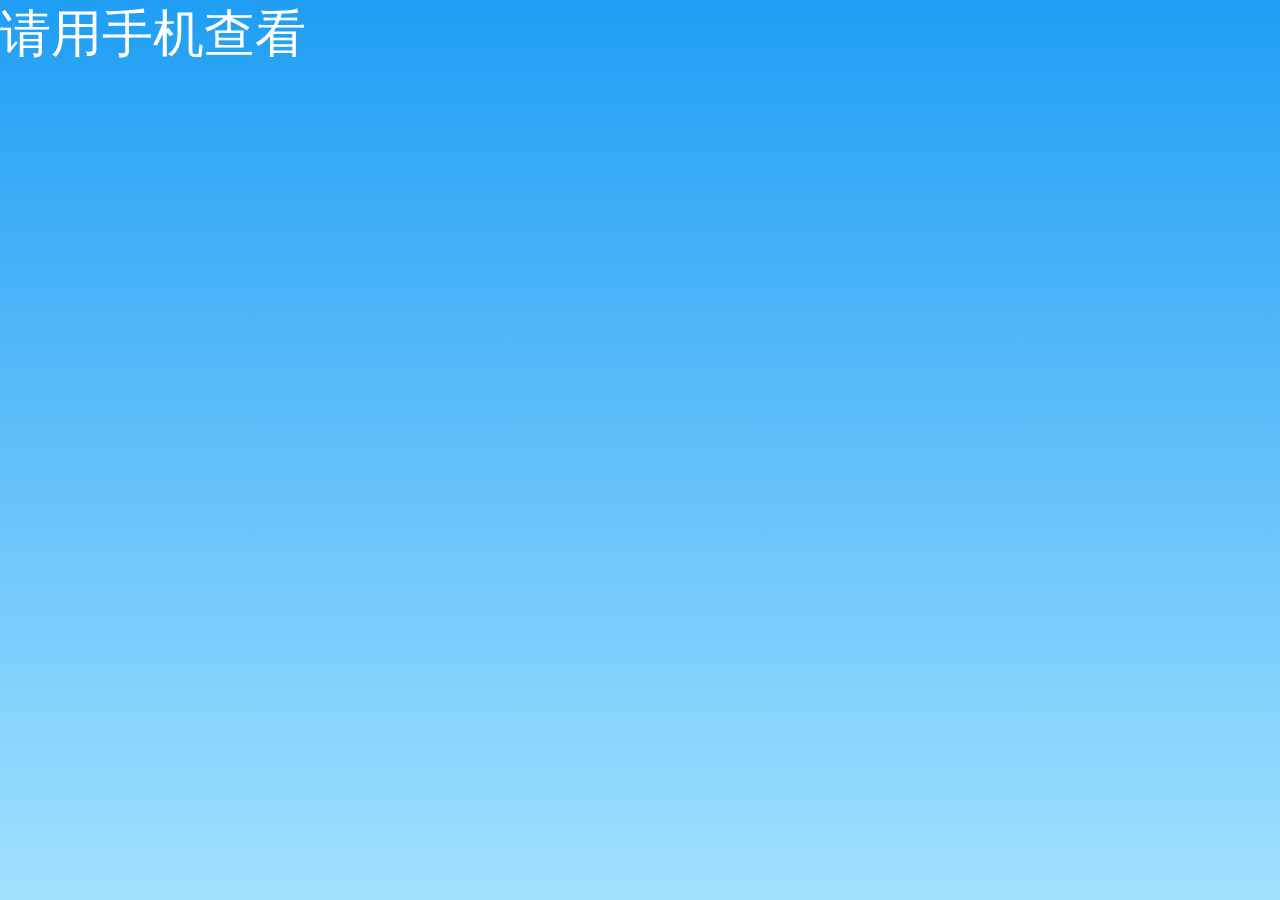
==== commit 7090aaf8: "2021 WeChat history" ====
--- a/index.html
+++ b/index.html
@@ -1,946 +1 @@
-<!DOCTYPE html>
-
-
-
-  
-
-
-<html class="theme-next gemini use-motion" lang="zh-Hans">
-<head>
-  <meta charset="UTF-8"/>
-<meta http-equiv="X-UA-Compatible" content="IE=edge" />
-<meta name="viewport" content="width=device-width, initial-scale=1, maximum-scale=1"/>
-<meta name="theme-color" content="#222">
-
-
-
-
-
-
-
-
-
-<meta http-equiv="Cache-Control" content="no-transform" />
-<meta http-equiv="Cache-Control" content="no-siteapp" />
-
-
-
-
-
-
-
-
-
-
-
-
-
-
-
-
-  
-  
-  <link href="/lib/fancybox/source/jquery.fancybox.css?v=2.1.5" rel="stylesheet" type="text/css" />
-
-
-
-
-
-
-
-<link href="/lib/font-awesome/css/font-awesome.min.css?v=4.6.2" rel="stylesheet" type="text/css" />
-
-<link href="/css/main.css?v=5.1.4" rel="stylesheet" type="text/css" />
-
-
-  <link rel="apple-touch-icon" sizes="180x180" href="/images/apple-touch-icon-next.png?v=5.1.4">
-
-
-  <link rel="icon" type="image/png" sizes="32x32" href="/images/favicon-32x32-next.png?v=5.1.4">
-
-
-  <link rel="icon" type="image/png" sizes="16x16" href="/images/favicon-16x16-next.png?v=5.1.4">
-
-
-  <link rel="mask-icon" href="/images/logo.svg?v=5.1.4" color="#222">
-
-
-
-
-
-  <meta name="keywords" content="Hexo, NexT" />
-
-
-
-
-
-
-
-
-
-
-<meta name="description" content="生活是苦难的，我又划着我的断浆出发了。">
-<meta property="og:type" content="website">
-<meta property="og:title" content="Alfred&#39;s Blog">
-<meta property="og:url" content="http://yoursite.com/index.html">
-<meta property="og:site_name" content="Alfred&#39;s Blog">
-<meta property="og:description" content="生活是苦难的，我又划着我的断浆出发了。">
-<meta property="article:author" content="Alfred Chen">
-<meta name="twitter:card" content="summary">
-
-
-
-<script type="text/javascript" id="hexo.configurations">
-  var NexT = window.NexT || {};
-  var CONFIG = {
-    root: '/',
-    scheme: 'Gemini',
-    version: '5.1.4',
-    sidebar: {"position":"left","display":"post","offset":12,"b2t":false,"scrollpercent":false,"onmobile":false},
-    fancybox: true,
-    tabs: true,
-    motion: {"enable":true,"async":false,"transition":{"post_block":"fadeIn","post_header":"slideDownIn","post_body":"slideDownIn","coll_header":"slideLeftIn","sidebar":"slideUpIn"}},
-    duoshuo: {
-      userId: '0',
-      author: '博主'
-    },
-    algolia: {
-      applicationID: '',
-      apiKey: '',
-      indexName: '',
-      hits: {"per_page":10},
-      labels: {"input_placeholder":"Search for Posts","hits_empty":"We didn't find any results for the search: ${query}","hits_stats":"${hits} results found in ${time} ms"}
-    }
-  };
-</script>
-
-
-
-  <link rel="canonical" href="http://yoursite.com/"/>
-
-
-
-
-
-  <title>Alfred's Blog</title>
-  
-
-
-
-
-
-
-
-
-<meta name="generator" content="Hexo 4.2.1"></head>
-
-<body itemscope itemtype="http://schema.org/WebPage" lang="zh-Hans">
-
-  
-  
-    
-  
-
-  <div class="container sidebar-position-left 
-  page-home">
-    <div class="headband"></div>
-
-    <header id="header" class="header" itemscope itemtype="http://schema.org/WPHeader">
-      <div class="header-inner"><div class="site-brand-wrapper">
-  <div class="site-meta ">
-    
-
-    <div class="custom-logo-site-title">
-      <a href="/"  class="brand" rel="start">
-        <span class="logo-line-before"><i></i></span>
-        <span class="site-title">Alfred's Blog</span>
-        <span class="logo-line-after"><i></i></span>
-      </a>
-    </div>
-      
-        <p class="site-subtitle"></p>
-      
-  </div>
-
-  <div class="site-nav-toggle">
-    <button>
-      <span class="btn-bar"></span>
-      <span class="btn-bar"></span>
-      <span class="btn-bar"></span>
-    </button>
-  </div>
-</div>
-
-<nav class="site-nav">
-  
-
-  
-    <ul id="menu" class="menu">
-      
-        
-        <li class="menu-item menu-item-home">
-          <a href="/" rel="section">
-            
-              <i class="menu-item-icon fa fa-fw fa-home"></i> <br />
-            
-            首页
-          </a>
-        </li>
-      
-        
-        <li class="menu-item menu-item-archives">
-          <a href="/archives/" rel="section">
-            
-              <i class="menu-item-icon fa fa-fw fa-archive"></i> <br />
-            
-            归档
-          </a>
-        </li>
-      
-
-      
-    </ul>
-  
-
-  
-</nav>
-
-
-
- </div>
-    </header>
-
-    <main id="main" class="main">
-      <div class="main-inner">
-        <div class="content-wrap">
-          <div id="content" class="content">
-            
-  <section id="posts" class="posts-expand">
-    
-      
-
-  
-
-  
-  
-  
-
-  <article class="post post-type-normal" itemscope itemtype="http://schema.org/Article">
-  
-  
-  
-  <div class="post-block">
-    <link itemprop="mainEntityOfPage" href="http://yoursite.com/2020/05/29/Chrome%20%E7%BD%91%E9%A1%B5%E5%B4%A9%E6%BA%83%E5%8E%9F%E5%9B%A0%E5%88%86%E6%9E%90%E5%8F%8A%E8%A7%A3%E5%86%B3/">
-
-    <span hidden itemprop="author" itemscope itemtype="http://schema.org/Person">
-      <meta itemprop="name" content="Alfred Chen">
-      <meta itemprop="description" content="">
-      <meta itemprop="image" content="/images/profile.jpg">
-    </span>
-
-    <span hidden itemprop="publisher" itemscope itemtype="http://schema.org/Organization">
-      <meta itemprop="name" content="Alfred's Blog">
-    </span>
-
-    
-      <header class="post-header">
-
-        
-        
-          <h1 class="post-title" itemprop="name headline">
-                
-                <a class="post-title-link" href="/2020/05/29/Chrome%20%E7%BD%91%E9%A1%B5%E5%B4%A9%E6%BA%83%E5%8E%9F%E5%9B%A0%E5%88%86%E6%9E%90%E5%8F%8A%E8%A7%A3%E5%86%B3/" itemprop="url">Chrome 网页崩溃原因分析及解决</a></h1>
-        
-
-        <div class="post-meta">
-          <span class="post-time">
-            
-              <span class="post-meta-item-icon">
-                <i class="fa fa-calendar-o"></i>
-              </span>
-              
-                <span class="post-meta-item-text">发表于</span>
-              
-              <time title="创建于" itemprop="dateCreated datePublished" datetime="2020-05-29T14:46:47+08:00">
-                2020-05-29
-              </time>
-            
-
-            
-
-            
-          </span>
-
-          
-
-          
-            
-          
-
-          
-          
-
-          
-
-          
-
-          
-
-        </div>
-      </header>
-    
-
-    
-    
-    
-    <div class="post-body" itemprop="articleBody">
-
-      
-      
-
-      
-        
-          
-            <h1 id="引言"><a href="#引言" class="headerlink" title="引言"></a>引言</h1><p>在开发公司项目的过程，遇到了页面崩溃的问题，本帖子记录了崩溃的原因分析和解决方案。</p>
-<h1 id="问题"><a href="#问题" class="headerlink" title="问题"></a>问题</h1><p>打开系统，进入态势概览页面，停留在此页面一段时间，会出现如下图所示的页面崩溃的情况。<br><img src="/images/Z7ROFBCBNP__8SC3-300x135.png" alt=""></p>
-<h1 id="原因分析"><a href="#原因分析" class="headerlink" title="原因分析"></a>原因分析</h1><blockquote>
-<p>注：以下操作环境建议在浏览器隐身模式下进行，防止其他因素干扰</p>
-</blockquote>
-<h2 id="使用工具"><a href="#使用工具" class="headerlink" title="使用工具"></a>使用工具</h2><p>根据页面崩溃的提示，可以初步判定是页面内存溢出导致的崩溃，为了验证内存是否溢出，可以使用 Chrome 浏览器自带的工具分析验证。这里介绍三种工具的使用，可以结合实际需求来使用。</p>
-<ol>
-<li><p>任务管理器<br>1) 打开方式：<br><img src="/images/image-1589254243010.png" alt=""><br>2) 界面：<br><img src="/images/image-1589254477397.png" alt=""><br>3）使用方式：<br>任务管理器的使用方法最为简单，打开需要分析的页面，直接观察内存占用空间与 JavaScript 使用的内存即可。如果这两个数据持续上升，说明内存正在泄漏。</p>
-</li>
-<li><p>开发者工具 Performance 面板<br>1） 打开方式：<br>按 F12 打开开发者工具，选择 Performance 栏<br>2） 界面：<br><img src="/images/Z7ROFBCBNP__8SC3-300x135.png" alt=""><br>3） 使用方式：<br>打开需要分析的页面，等页面稳定下来后，点击 Performance 左上角的录制按钮开始录制，它会保存下页面的快照、JS Heap、Document、Nodes、Listener、GPU Memory等信息。录制一段时间（最好在一分钟以上）后，停止录制，等待工具生成报告。</p>
-</li>
-<li><p>开发者工具 Memory 面板<br>1） 打开方式：<br>按 F12 打开开发者工具，选择 Memory 栏<br>2） 界面：<br><img src="/images/image-1589255438046.png" alt=""><br>3） 使用方式：<br>这个工具的使用方式最为复杂，这里只简单介绍下 Heap snapshot 的使用，感兴趣的可以自行搜索其他使用方式。<br>首先，打开需要分析内存的页面，点击工具左上方的录制按钮，生成分析报告。<br>其次，进行一些可能导致内存上升的操作后，再次点击录制按钮，生成分析报告。<br>最后，我们有了两份分析报告，通过菜单栏的下拉框选择 Comparison 过滤分析结果。观察 #New、#Deleted、#Delta 这三列，分别代表新增对象数、删除对象数、新增数与删除数的差值，找到那些只有新增，没有删除的对象，看看是被谁引用了，据此来找到可能导致内存溢出的代码。<br><img src="/images/image-1589255956517.png" alt=""></p>
-</li>
-</ol>
-<h2 id="确定内存溢出原因"><a href="#确定内存溢出原因" class="headerlink" title="确定内存溢出原因"></a>确定内存溢出原因</h2><p>打开态势概览页面后，通过任务管理器观察页面使用的内存，发现内存是持续上升的，这时再通过 Performance 工具进一步分析。<br>以下是 Performance 的分析结果：<br><img src="/images/image-1589266419284.png" alt=""><br>通过分析结果可以看到，内存资源在持续上升，再进一步观察结果，可以发现内存上升是存在一个阶梯式的上升周期的，为什么会产生这种现象呢？放大内存上升的部分进一步分析看看：<br><img src="/images/image-1589266335528.png" alt=""><br>上图显示了内存上升部分细节，把鼠标移动到页面快照上，可以清楚地看到，当上一个大屏页面轮播到下一个页面时，内存就会上升并且不会再下降到之前的水平。现在已经有理由怀疑是页面轮播引起的内存溢出，所以，通过暂停页面轮播，再进行一次 Performance 分析，看看分析结果：<br><img src="/images/image-1589266763438.png" alt=""><br><img src="/images/image-1589267241288.png" alt=""><br>通过上图可以看到，暂停页面轮播后，并没有明显的上升趋势，说明浏览器可以正常回收内存，并没有溢出。至此，已经可以确定当页面轮播时内存会溢出。</p>
-<h2 id="分析内存溢出对象"><a href="#分析内存溢出对象" class="headerlink" title="分析内存溢出对象"></a>分析内存溢出对象</h2><p>经过第二步的分析，已经知道了大屏页面切换会导致内存升高，利用这个证据，用 Memory 工具去进一步分析，<strong>找到那些被引用本该被释放，但实际没有的释放的对象</strong>。<br>首先，打开态势概览页面，先暂停页面轮播切换，停留在总体态势页面，待页面加载完成，然后打开 Memory 工具，点击录制按钮分析总体态势页面的内存。分析完成后，手动切换到风险态势页面或者其他大屏页面，再切换回总体态势页面，然后在 Memory 工具中再次点击录制按钮分析页面切换之后的内存。完成以上操作之后，就得到了两份分析报告，分别是内存上升前和上升后的，在 Memory 工具的菜单栏下拉框中选择 Comparison，看看到底是哪些家伙占用了内存！<br><img src="/images/image-1589268987070.png" alt=""><br>来分析上面的结果图，首先，页面上有各种类型的对象，点击对象可以看到对象具体的引用信息，我们的任务是通过对象引用信息找到一些蛛丝马迹。我们可以搜索 detached 开头归类的对象，也就是那些在内存中但是没有在页面进行渲染的元素。选择一个，可以看到它的详细引用信息：<br><img src="/images/image-1589271413907.png" alt=""><br>很明显，ehcarts 引用了这个对象，而这个对象连同它的引用，理应是在页面切换之后被销毁了的，既然他没有销毁，说明我们的代码是有问题的。接下来要做的是，找出 ehcarts 引用的对象没有被销毁的原因，修改相关代码，再验证。</p>
-<h1 id="解决方案"><a href="#解决方案" class="headerlink" title="解决方案"></a>解决方案</h1><h2 id="使用正确的-echarts-实例销毁方法"><a href="#使用正确的-echarts-实例销毁方法" class="headerlink" title="使用正确的 echarts 实例销毁方法"></a>使用正确的 echarts 实例销毁方法</h2><p>根据上面的原因分析，我们知道是 echarts 引用的对象没有正常被销毁，那么很简单，我们只要尝试正确销毁 echarts 实例就好了。进入到我们的 ehcarts 组件代码，定位到 beforDestory 钩子，可以看到，已经有一段代码对 echarts 实例进行释放了。<br><img src="/images/image-1589272220741.png" alt=""><br>进入 echarts 官网查询销毁实例的相关 api，发现<code>.clear()</code>方法只是清空了实例，并没有销毁，而<code>.dispose()</code>方法才会销毁实例。<br><img src="/images/image-1589272737148.png" alt=""><br>答案到这里已经呼之欲出了，我们项目中之前一直用的是<code>.clear()</code>方法清空 echarts 实例对象，而不是用<code>.dispose()</code>销毁，所以 echarts 实例并没有被正常销毁，当我们频繁地切换页面的时候，echarts 实例就会不断的累加，占用的内存也会随之增加。所以，这里建议，以后我们封装 echarts 组件的时候，统一使用<code>.dispose()</code>方法销毁组件。<br><img src="/images/image-1589273530411.png" alt=""></p>
-<h2 id="页面隐藏时停止定时器任务"><a href="#页面隐藏时停止定时器任务" class="headerlink" title="页面隐藏时停止定时器任务"></a>页面隐藏时停止定时器任务</h2><p>你以为到这里就结束了吗？事情没有那么简单！在搜索内存溢出解决方案的时候，在网上看到了一篇文章：<a href="https://www.cnblogs.com/zdd2017/p/11777822.html" target="_blank" rel="noopener">https://www.cnblogs.com/zdd2017/p/11777822.html</a><br><img src="/images/image-1589273926207.png" alt=""><br>再次通过 Performance 工具分析验证，结果如下：<br><img src="/images/image-1589274623502.png" alt=""><br>果然，内存又在持续增加，那么就使用网上分享的方法解决这个问题，添加一个标签切换的监听函数，在离开页面时，把页面的定时器清除，回来页面时重新开启定时器，这样就可以了。</p>
-<h1 id="结果"><a href="#结果" class="headerlink" title="结果"></a>结果</h1><ol>
-<li>保持在态势概览页面，并开启轮播页面，使用 Permermance 工具进行内存分析<br>结果：内存保持在平稳状态，没有上升，页面没有崩溃<br><img src="/images/image-1589275220302.png" alt=""></li>
-<li>进入态势概览页面，开启轮播页面后，切换到其他标签页或最小化浏览器<br>结果：内存保持在平稳状态，没有上升，页面没有崩溃<br><img src="/images/image-1589275392596.png" alt=""></li>
-<li>保持在态势概览页面，并开启轮播页面，不做其他操作，挂机一天一夜。<br>结果：内存保持在 2G 左右，页面没有崩溃<h1 id="总结"><a href="#总结" class="headerlink" title="总结"></a>总结</h1>通过此次的内存溢出分析，我们认识了一些内存分析工具及内存分析方法，也发现了代码中不足的地方，最后通过正确的方法解决了内存溢出的问题。希望这篇文章可以对大家日后的工作有所帮助。当然，这只是很小一部分，也可能有不正确的地方，欢迎大家提出疑问一起探讨。</li>
-</ol>
-
-          
-        
-      
-    </div>
-    
-    
-    
-
-    
-
-    
-
-    
-
-    <footer class="post-footer">
-      
-
-      
-
-      
-
-      
-      
-        <div class="post-eof"></div>
-      
-    </footer>
-  </div>
-  
-  
-  
-  </article>
-
-
-    
-      
-
-  
-
-  
-  
-  
-
-  <article class="post post-type-normal" itemscope itemtype="http://schema.org/Article">
-  
-  
-  
-  <div class="post-block">
-    <link itemprop="mainEntityOfPage" href="http://yoursite.com/2020/05/29/%E8%AE%B0%E5%BD%95%E4%B8%80%E6%AC%A1%20ECharts%20%E7%BB%84%E4%BB%B6%E5%B0%81%E8%A3%85%E8%BF%87%E7%A8%8B/">
-
-    <span hidden itemprop="author" itemscope itemtype="http://schema.org/Person">
-      <meta itemprop="name" content="Alfred Chen">
-      <meta itemprop="description" content="">
-      <meta itemprop="image" content="/images/profile.jpg">
-    </span>
-
-    <span hidden itemprop="publisher" itemscope itemtype="http://schema.org/Organization">
-      <meta itemprop="name" content="Alfred's Blog">
-    </span>
-
-    
-      <header class="post-header">
-
-        
-        
-          <h1 class="post-title" itemprop="name headline">
-                
-                <a class="post-title-link" href="/2020/05/29/%E8%AE%B0%E5%BD%95%E4%B8%80%E6%AC%A1%20ECharts%20%E7%BB%84%E4%BB%B6%E5%B0%81%E8%A3%85%E8%BF%87%E7%A8%8B/" itemprop="url">记录一次 ECharts 组件封装过程</a></h1>
-        
-
-        <div class="post-meta">
-          <span class="post-time">
-            
-              <span class="post-meta-item-icon">
-                <i class="fa fa-calendar-o"></i>
-              </span>
-              
-                <span class="post-meta-item-text">发表于</span>
-              
-              <time title="创建于" itemprop="dateCreated datePublished" datetime="2020-05-29T10:41:51+08:00">
-                2020-05-29
-              </time>
-            
-
-            
-
-            
-          </span>
-
-          
-
-          
-            
-          
-
-          
-          
-
-          
-
-          
-
-          
-
-        </div>
-      </header>
-    
-
-    
-    
-    
-    <div class="post-body" itemprop="articleBody">
-
-      
-      
-
-      
-        
-          
-            <blockquote>
-<p>在我们目前的前端项目中，有大量的图表数据需要展示，为了更方便地使用以及代码的复用，于是基于 ECharts 封装了各种各样的图表组件。直接使用封装好的组件对于刚接触我们项目的人来说会比较友好，而理解组件的封装思路和封装细节，将会有助于我们更加娴熟地运用组件到实践中。本文将会以雷达图为案例，一步步讲解在 Vue 项目中如何使用 ECharts，如何将其封装为能重复调用的组件。</p>
-</blockquote>
-<h1 id="准备工作"><a href="#准备工作" class="headerlink" title="准备工作"></a>准备工作</h1><p>在开始之前，我们先按照正常的组件注册流程，在项目 components 目录中新建一个名为 radar-chart 的组件，然后在一个 Demo 页面引入该组件使用。</p>
-<p><strong>新建的 radar-chart 组件内容：</strong></p>
-<figure class="highlight javascript"><table><tr><td class="gutter"><pre><span class="line">1</span><br><span class="line">2</span><br><span class="line">3</span><br><span class="line">4</span><br><span class="line">5</span><br><span class="line">6</span><br><span class="line">7</span><br><span class="line">8</span><br><span class="line">9</span><br><span class="line">10</span><br><span class="line">11</span><br><span class="line">12</span><br><span class="line">13</span><br><span class="line">14</span><br></pre></td><td class="code"><pre><span class="line"><span class="comment">// radar-chart.vue （子组件）</span></span><br><span class="line">&lt;template&gt;</span><br><span class="line">    &lt;div style=<span class="string">"width: 100%; height: 100%;"</span>&gt;&lt;<span class="regexp">/div&gt;</span></span><br><span class="line"><span class="regexp">&lt;/</span>template&gt;</span><br><span class="line"></span><br><span class="line">&lt;script&gt;</span><br><span class="line"><span class="keyword">export</span> <span class="keyword">default</span> &#123;</span><br><span class="line">    name: <span class="string">'radar-chart'</span></span><br><span class="line">&#125;;</span><br><span class="line">&lt;<span class="regexp">/script&gt;</span></span><br><span class="line"><span class="regexp"></span></span><br><span class="line"><span class="regexp">&lt;style scoped&gt;</span></span><br><span class="line"><span class="regexp"></span></span><br><span class="line"><span class="regexp">&lt;/</span>style&gt;</span><br></pre></td></tr></table></figure>
-<p><strong>Demo 页面代码：</strong></p>
-<figure class="highlight javascript"><table><tr><td class="gutter"><pre><span class="line">1</span><br><span class="line">2</span><br><span class="line">3</span><br><span class="line">4</span><br><span class="line">5</span><br><span class="line">6</span><br><span class="line">7</span><br><span class="line">8</span><br><span class="line">9</span><br><span class="line">10</span><br><span class="line">11</span><br><span class="line">12</span><br><span class="line">13</span><br><span class="line">14</span><br><span class="line">15</span><br><span class="line">16</span><br><span class="line">17</span><br><span class="line">18</span><br><span class="line">19</span><br><span class="line">20</span><br></pre></td><td class="code"><pre><span class="line"><span class="comment">// demo.vue （父组件）</span></span><br><span class="line">&lt;template&gt;</span><br><span class="line">    &lt;div style=<span class="string">"border: 1px solid black; width: 400px; height: 300px; margin: 5px;"</span>&gt;</span><br><span class="line">        &lt;radar-chart&gt;&lt;<span class="regexp">/radar-chart&gt;</span></span><br><span class="line"><span class="regexp">    &lt;/</span>div&gt;</span><br><span class="line">&lt;<span class="regexp">/template&gt;</span></span><br><span class="line"><span class="regexp"></span></span><br><span class="line"><span class="regexp">&lt;script&gt;</span></span><br><span class="line"><span class="regexp">import radarChart from '@/</span>components/proj-components/echarts/radar-chart<span class="string">';</span></span><br><span class="line"><span class="string">export default &#123;</span></span><br><span class="line"><span class="string">    name: '</span>radar-chart-demo<span class="string">',</span></span><br><span class="line"><span class="string">    components: &#123;</span></span><br><span class="line"><span class="string">        radarChart,</span></span><br><span class="line"><span class="string">    &#125;,</span></span><br><span class="line"><span class="string">&#125;;</span></span><br><span class="line"><span class="string">&lt;/script&gt;</span></span><br><span class="line"><span class="string"></span></span><br><span class="line"><span class="string">&lt;style scoped&gt;</span></span><br><span class="line"><span class="string"></span></span><br><span class="line"><span class="string">&lt;/style&gt;</span></span><br></pre></td></tr></table></figure>
-<p><strong>Demo 页面效果图一：</strong><br><img src="/images/image-1569747424046.png" alt=""></p>
-<h1 id="初始化图表"><a href="#初始化图表" class="headerlink" title="初始化图表"></a>初始化图表</h1><p>准备工作完成之后，我们要做的是引入 ECharts，并在组件中初始化一个 ECharts 的实例，这里可以先照搬官网的实例和数据。<br><strong>（1）在 radar-chart.vue 引入 ECharts ：</strong></p>
-<figure class="highlight javascript"><table><tr><td class="gutter"><pre><span class="line">1</span><br><span class="line">2</span><br></pre></td><td class="code"><pre><span class="line"><span class="comment">// radar-chart.vue （子组件）</span></span><br><span class="line"><span class="keyword">import</span> echarts <span class="keyword">from</span> <span class="string">'echarts'</span>;</span><br></pre></td></tr></table></figure>
-<p><strong>（2）在 methods 中创建图表配置数据的方法，数据格式参考 Echarts 官网：</strong></p>
-<figure class="highlight javascript"><table><tr><td class="gutter"><pre><span class="line">1</span><br><span class="line">2</span><br><span class="line">3</span><br><span class="line">4</span><br><span class="line">5</span><br><span class="line">6</span><br><span class="line">7</span><br><span class="line">8</span><br><span class="line">9</span><br><span class="line">10</span><br><span class="line">11</span><br><span class="line">12</span><br><span class="line">13</span><br><span class="line">14</span><br><span class="line">15</span><br><span class="line">16</span><br><span class="line">17</span><br><span class="line">18</span><br><span class="line">19</span><br><span class="line">20</span><br><span class="line">21</span><br><span class="line">22</span><br><span class="line">23</span><br><span class="line">24</span><br><span class="line">25</span><br><span class="line">26</span><br><span class="line">27</span><br><span class="line">28</span><br><span class="line">29</span><br><span class="line">30</span><br><span class="line">31</span><br><span class="line">32</span><br><span class="line">33</span><br><span class="line">34</span><br><span class="line">35</span><br></pre></td><td class="code"><pre><span class="line"><span class="comment">// radar-chart.vue （子组件）</span></span><br><span class="line"></span><br><span class="line">    methods: &#123;</span><br><span class="line">        <span class="comment">// 初始化图表配置</span></span><br><span class="line">        initOption() &#123;</span><br><span class="line">            <span class="keyword">let</span> vm = <span class="keyword">this</span>;</span><br><span class="line">            vm.option = &#123;</span><br><span class="line">                title: &#123;</span><br><span class="line">                    text: <span class="string">'基础雷达图'</span></span><br><span class="line">                &#125;,</span><br><span class="line">                tooltip: &#123;&#125;,</span><br><span class="line">                legend: &#123;</span><br><span class="line">                    data: [<span class="string">'预算分配（Allocated Budget）'</span>, <span class="string">'实际开销（Actual Spending）'</span>]</span><br><span class="line">                &#125;,</span><br><span class="line">                radar: &#123;</span><br><span class="line">                    <span class="comment">// shape: 'circle',</span></span><br><span class="line">                    name: &#123;</span><br><span class="line">                        textStyle: &#123;</span><br><span class="line">                            color: <span class="string">'#fff'</span>,</span><br><span class="line">                            backgroundColor: <span class="string">'#999'</span>,</span><br><span class="line">                            borderRadius: <span class="number">3</span>,</span><br><span class="line">                            padding: [<span class="number">3</span>, <span class="number">5</span>]</span><br><span class="line">                        &#125;</span><br><span class="line">                    &#125;,</span><br><span class="line">                    indicator: [&#123; <span class="attr">name</span>: <span class="string">'销售（sales）'</span>, <span class="attr">max</span>: <span class="number">6500</span>&#125;, &#123; <span class="attr">name</span>: <span class="string">'管理（Administration）'</span>, <span class="attr">max</span>: <span class="number">16000</span>&#125;, &#123; <span class="attr">name</span>: <span class="string">'信息技术（Information Techology）'</span>, <span class="attr">max</span>: <span class="number">30000</span>&#125;, &#123; <span class="attr">name</span>: <span class="string">'客服（Customer Support）'</span>, <span class="attr">max</span>: <span class="number">38000</span>&#125;, &#123; <span class="attr">name</span>: <span class="string">'研发（Development）'</span>, <span class="attr">max</span>: <span class="number">52000</span>&#125;, &#123; <span class="attr">name</span>: <span class="string">'市场（Marketing）'</span>, <span class="attr">max</span>: <span class="number">25000</span>&#125;]</span><br><span class="line">                &#125;,</span><br><span class="line">                series: [&#123;</span><br><span class="line">                    name: <span class="string">'预算 vs 开销（Budget vs spending）'</span>,</span><br><span class="line">                    type: <span class="string">'radar'</span>,</span><br><span class="line">                    <span class="comment">// areaStyle: &#123;normal: &#123;&#125;&#125;,</span></span><br><span class="line">                    data: [&#123;<span class="attr">value</span>: [<span class="number">4300</span>, <span class="number">10000</span>, <span class="number">28000</span>, <span class="number">35000</span>, <span class="number">50000</span>, <span class="number">19000</span>], <span class="attr">name</span>: <span class="string">'预算分配（Allocated Budget）'</span>&#125;, &#123;<span class="attr">value</span>: [<span class="number">5000</span>, <span class="number">14000</span>, <span class="number">28000</span>, <span class="number">31000</span>, <span class="number">42000</span>, <span class="number">21000</span>], <span class="attr">name</span>: <span class="string">'实际开销（Actual Spending）'</span>&#125;]</span><br><span class="line">                &#125;]</span><br><span class="line">            &#125;;</span><br><span class="line">        &#125;,</span><br><span class="line">    &#125;,</span><br></pre></td></tr></table></figure>
-<p><strong>（3）初始化图表：</strong><br>在组件钩子 mounted 方法中：</p>
-<figure class="highlight javascript"><table><tr><td class="gutter"><pre><span class="line">1</span><br><span class="line">2</span><br><span class="line">3</span><br><span class="line">4</span><br><span class="line">5</span><br><span class="line">6</span><br><span class="line">7</span><br></pre></td><td class="code"><pre><span class="line"><span class="comment">// radar-chart.vue （子组件）</span></span><br><span class="line">    mounted() &#123;</span><br><span class="line">        <span class="keyword">this</span>.initOption();</span><br><span class="line">        <span class="keyword">this</span>.$nextTick(<span class="function"><span class="params">()</span> =&gt;</span> &#123; <span class="comment">// 这里的 $nextTick() 方法是为了在下次 DOM 更新循环结束之后执行延迟回调。也就是延迟渲染图表避免一些渲染问题</span></span><br><span class="line">            <span class="keyword">this</span>.ready();</span><br><span class="line">        &#125;);</span><br><span class="line">    &#125;,</span><br></pre></td></tr></table></figure>
-<p>在 methods 中：</p>
-<figure class="highlight javascript"><table><tr><td class="gutter"><pre><span class="line">1</span><br><span class="line">2</span><br><span class="line">3</span><br><span class="line">4</span><br><span class="line">5</span><br><span class="line">6</span><br><span class="line">7</span><br><span class="line">8</span><br></pre></td><td class="code"><pre><span class="line"><span class="comment">// radar-chart.vue （子组件）</span></span><br><span class="line">        ready() &#123;</span><br><span class="line">            <span class="keyword">let</span> vm = <span class="keyword">this</span>;</span><br><span class="line">            <span class="keyword">let</span> dom = <span class="built_in">document</span>.getElementById(<span class="string">'radar-chart'</span>);</span><br><span class="line"></span><br><span class="line">            vm.myChart = echarts.init(dom);</span><br><span class="line">            vm.myChart &amp;&amp; vm.myChart.setOption(vm.option);</span><br><span class="line">        &#125;,</span><br></pre></td></tr></table></figure>
-<p><strong>Demo 页面效果图二：</strong><br><img src="/images/image-1569750744083.png" alt=""><br>这里一共分了三步，引入 ECharts、初始化图表配置、初始化图表，最后可以在 Demo 页面中看到，已经初步地把 ECharts 的雷达图显示到项目中来了。</p>
-<h1 id="提取图表配置属性（重点）"><a href="#提取图表配置属性（重点）" class="headerlink" title="提取图表配置属性（重点）"></a>提取图表配置属性（重点）</h1><p>上面我们已经成功创建一个雷达图了，但是很明显的是，radar-chart.vue 里的数据写死的，无法重复调用。接下来着手封装的事情了。</p>
-<p>封装的思路是这样的：</p>
-<ol>
-<li>demo.vue 向 radar-chart.vue 传递一组个性化数据</li>
-<li>radar-chart.vue 通过 props 选项接收数据</li>
-<li>提炼接收到的数据，覆盖配置数据 option</li>
-<li>初始化图表</li>
-</ol>
-<p>具体实现：<br><strong>向子组件传递数据，在 data 中定义变量，在 mounted 中赋值</strong></p>
-<figure class="highlight javascript"><table><tr><td class="gutter"><pre><span class="line">1</span><br><span class="line">2</span><br><span class="line">3</span><br><span class="line">4</span><br><span class="line">5</span><br><span class="line">6</span><br><span class="line">7</span><br><span class="line">8</span><br><span class="line">9</span><br><span class="line">10</span><br><span class="line">11</span><br><span class="line">12</span><br><span class="line">13</span><br><span class="line">14</span><br><span class="line">15</span><br><span class="line">16</span><br><span class="line">17</span><br><span class="line">18</span><br><span class="line">19</span><br><span class="line">20</span><br><span class="line">21</span><br><span class="line">22</span><br><span class="line">23</span><br><span class="line">24</span><br><span class="line">25</span><br><span class="line">26</span><br><span class="line">27</span><br><span class="line">28</span><br><span class="line">29</span><br><span class="line">30</span><br><span class="line">31</span><br><span class="line">32</span><br><span class="line">33</span><br><span class="line">34</span><br><span class="line">35</span><br><span class="line">36</span><br><span class="line">37</span><br><span class="line">38</span><br><span class="line">39</span><br><span class="line">40</span><br></pre></td><td class="code"><pre><span class="line"><span class="comment">// demo.vue （父组件）</span></span><br><span class="line">&lt;template&gt;</span><br><span class="line">    &lt;div style=<span class="string">"border: 1px solid black; width: 900px; height: 600px; margin: 5px;"</span>&gt;</span><br><span class="line">        &lt;radar-chart :indicator=<span class="string">"indicator"</span> :legendData=<span class="string">"radarData"</span>&gt;&lt;<span class="regexp">/radar-chart&gt;</span></span><br><span class="line"><span class="regexp">    &lt;/</span>div&gt;</span><br><span class="line">&lt;<span class="regexp">/template&gt;</span></span><br><span class="line"><span class="regexp"></span></span><br><span class="line"><span class="regexp">&lt;script&gt;</span></span><br><span class="line"><span class="regexp">import radarChart from '@/</span>components/proj-components/echarts/radar-chart<span class="string">';</span></span><br><span class="line"><span class="string">export default &#123;</span></span><br><span class="line"><span class="string">    name: '</span>radar-chart-demo<span class="string">',</span></span><br><span class="line"><span class="string">    components: &#123;</span></span><br><span class="line"><span class="string">        radarChart,</span></span><br><span class="line"><span class="string">    &#125;,</span></span><br><span class="line"><span class="string">    mounted() &#123;</span></span><br><span class="line"><span class="string">        this.indicator = [</span></span><br><span class="line"><span class="string">            &#123; name: '</span>销售<span class="string">', max: 6500 &#125;,</span></span><br><span class="line"><span class="string">            &#123; name: '</span>管理<span class="string">', max: 16000 &#125;,</span></span><br><span class="line"><span class="string">            &#123; name: '</span>信息技术<span class="string">', max: 30000 &#125;,</span></span><br><span class="line"><span class="string">            &#123; name: '</span>客服<span class="string">', max: 38000 &#125;,</span></span><br><span class="line"><span class="string">        ];</span></span><br><span class="line"><span class="string">        this.radarData = [</span></span><br><span class="line"><span class="string">            &#123;</span></span><br><span class="line"><span class="string">                value: [4000, 15000, 26000, 21000],</span></span><br><span class="line"><span class="string">                name: '</span>实际开销（Actual Spending）<span class="string">',</span></span><br><span class="line"><span class="string">            &#125;</span></span><br><span class="line"><span class="string">        ];</span></span><br><span class="line"><span class="string">    &#125;,</span></span><br><span class="line"><span class="string">    data() &#123;</span></span><br><span class="line"><span class="string">        return &#123;</span></span><br><span class="line"><span class="string">            indicator: [], // 雷达指示器数据</span></span><br><span class="line"><span class="string">            legendData: [], // 雷达图例数据</span></span><br><span class="line"><span class="string">        &#125;;</span></span><br><span class="line"><span class="string">    &#125;,</span></span><br><span class="line"><span class="string">&#125;;</span></span><br><span class="line"><span class="string">&lt;/script&gt;</span></span><br><span class="line"><span class="string"></span></span><br><span class="line"><span class="string">&lt;style scoped&gt;</span></span><br><span class="line"><span class="string"></span></span><br><span class="line"><span class="string">&lt;/style&gt;</span></span><br></pre></td></tr></table></figure>
-<p><strong>在 props 中接收来自父组件的数据</strong></p>
-<figure class="highlight javascript"><table><tr><td class="gutter"><pre><span class="line">1</span><br><span class="line">2</span><br><span class="line">3</span><br><span class="line">4</span><br><span class="line">5</span><br><span class="line">6</span><br><span class="line">7</span><br><span class="line">8</span><br><span class="line">9</span><br><span class="line">10</span><br><span class="line">11</span><br><span class="line">12</span><br><span class="line">13</span><br><span class="line">14</span><br><span class="line">15</span><br><span class="line">16</span><br></pre></td><td class="code"><pre><span class="line"><span class="comment">// radar-chart.vue （子组件）</span></span><br><span class="line"></span><br><span class="line">    props: &#123;</span><br><span class="line">        <span class="comment">// 指示器数据，必传项</span></span><br><span class="line">        <span class="comment">// 格式举例 [&#123; name: 'a', max: 1&#125;,&#123; name: 'a', max: 1&#125;,&#123; name: 'a', max: 1&#125;]</span></span><br><span class="line">        indicator: &#123;</span><br><span class="line">            type: <span class="built_in">Array</span>,</span><br><span class="line">            <span class="keyword">default</span>: <span class="function"><span class="params">()</span> =&gt;</span> []</span><br><span class="line">        &#125;,</span><br><span class="line">        <span class="comment">// 图例数据，必填项。</span></span><br><span class="line">        <span class="comment">// 格式举例 [&#123; value: [5000, 14000, 28000], name: 'name' &#125;，&#123; value: [5000, 14000, 28000], name: 'name' &#125;]</span></span><br><span class="line">        legendData: &#123;</span><br><span class="line">            type: <span class="built_in">Array</span>,</span><br><span class="line">            <span class="keyword">default</span>: <span class="function"><span class="params">()</span> =&gt;</span> []</span><br><span class="line">        &#125;,</span><br><span class="line">    &#125;,</span><br></pre></td></tr></table></figure>
-<p><strong>在 ready() 中更新图表数据 option<br>如果在这里更新 indicator、data 这两个属性值，initOption() 中就不需要初始化这两个值了</strong></p>
-<figure class="highlight javascript"><table><tr><td class="gutter"><pre><span class="line">1</span><br><span class="line">2</span><br><span class="line">3</span><br><span class="line">4</span><br><span class="line">5</span><br><span class="line">6</span><br><span class="line">7</span><br><span class="line">8</span><br><span class="line">9</span><br><span class="line">10</span><br><span class="line">11</span><br><span class="line">12</span><br><span class="line">13</span><br><span class="line">14</span><br><span class="line">15</span><br></pre></td><td class="code"><pre><span class="line"><span class="comment">// radar-chart.vue （子组件）</span></span><br><span class="line"></span><br><span class="line">    ready() &#123;</span><br><span class="line">            <span class="keyword">let</span> vm = <span class="keyword">this</span>;</span><br><span class="line">            <span class="keyword">let</span> dom = <span class="built_in">document</span>.getElementById(<span class="string">'radar-chart'</span>);</span><br><span class="line"></span><br><span class="line">            vm.myChart = echarts.init(dom);</span><br><span class="line"></span><br><span class="line">            <span class="comment">// 得到指示器数据</span></span><br><span class="line">            vm.option.radar.indicator = vm.indicator;</span><br><span class="line">            <span class="comment">// 得到图例数据</span></span><br><span class="line">            vm.option.series[<span class="number">0</span>].data = vm.legendData;</span><br><span class="line"></span><br><span class="line">            vm.myChart &amp;&amp; vm.myChart.setOption(vm.option);</span><br><span class="line">        &#125;,</span><br></pre></td></tr></table></figure>
-<p><strong>Demo 页面效果图三：</strong><br><img src="/images/image-1569753173639.png" alt=""></p>
-<h1 id="细节优化与其他注意事项"><a href="#细节优化与其他注意事项" class="headerlink" title="细节优化与其他注意事项"></a>细节优化与其他注意事项</h1><blockquote>
-<p>以下代码均是基于已完成代码的修改和添加</p>
-</blockquote>
-<p>1.一个页面有多个图表的情况下，自动生成图表 ID。补充代码：</p>
-<figure class="highlight javascript"><table><tr><td class="gutter"><pre><span class="line">1</span><br><span class="line">2</span><br><span class="line">3</span><br><span class="line">4</span><br><span class="line">5</span><br><span class="line">6</span><br><span class="line">7</span><br><span class="line">8</span><br><span class="line">9</span><br><span class="line">10</span><br><span class="line">11</span><br><span class="line">12</span><br><span class="line">13</span><br><span class="line">14</span><br><span class="line">15</span><br><span class="line">16</span><br><span class="line">17</span><br><span class="line">18</span><br><span class="line">19</span><br><span class="line">20</span><br><span class="line">21</span><br><span class="line">22</span><br><span class="line">23</span><br><span class="line">24</span><br></pre></td><td class="code"><pre><span class="line"><span class="comment">// radar-chart.vue （子组件）</span></span><br><span class="line">&lt;template&gt;</span><br><span class="line">    &lt;div :id=<span class="string">"chartId"</span> style=<span class="string">"height: 100%; width: 100%;"</span>&gt;&lt;<span class="regexp">/div&gt;</span></span><br><span class="line"><span class="regexp">&lt;/</span>template&gt;</span><br><span class="line"></span><br><span class="line">&lt;script&gt;</span><br><span class="line"><span class="keyword">let</span> chartIdSeed = <span class="number">1</span>;</span><br><span class="line"></span><br><span class="line"><span class="keyword">export</span> <span class="keyword">default</span> &#123;</span><br><span class="line">    data() &#123;</span><br><span class="line">	    <span class="keyword">return</span> &#123;</span><br><span class="line">            chartId: <span class="number">1</span>,</span><br><span class="line">		&#125;;</span><br><span class="line">	&#125;,</span><br><span class="line">	mounted() &#123;</span><br><span class="line">        <span class="keyword">let</span> vm = <span class="keyword">this</span>;</span><br><span class="line">        vm.chartId = <span class="string">'radar-chart_'</span> + chartIdSeed++;</span><br><span class="line">	&#125;,</span><br><span class="line">	methods: &#123;</span><br><span class="line">		<span class="keyword">let</span> vm = <span class="keyword">this</span>;</span><br><span class="line">		<span class="keyword">let</span> dom = <span class="built_in">document</span>.getElementById(vm.chartId);</span><br><span class="line">	&#125;</span><br><span class="line">&#125;;</span><br><span class="line">&lt;<span class="regexp">/script&gt;</span></span><br></pre></td></tr></table></figure>
-<p>2.图表数据属性用 props 接收，图表默认配置属性用 defaultConfig 保存，父组件传入的配置属性 chartConfig 通过 $attrs 直接取得，最终合并为 finallyConfig 使用，利于扩展与维护。补充代码：</p>
-<figure class="highlight javascript"><table><tr><td class="gutter"><pre><span class="line">1</span><br><span class="line">2</span><br><span class="line">3</span><br><span class="line">4</span><br><span class="line">5</span><br><span class="line">6</span><br><span class="line">7</span><br><span class="line">8</span><br><span class="line">9</span><br><span class="line">10</span><br><span class="line">11</span><br><span class="line">12</span><br><span class="line">13</span><br><span class="line">14</span><br><span class="line">15</span><br><span class="line">16</span><br><span class="line">17</span><br><span class="line">18</span><br><span class="line">19</span><br><span class="line">20</span><br><span class="line">21</span><br><span class="line">22</span><br><span class="line">23</span><br><span class="line">24</span><br><span class="line">25</span><br><span class="line">26</span><br><span class="line">27</span><br><span class="line">28</span><br></pre></td><td class="code"><pre><span class="line"><span class="comment">// radar-chart.vue （子组件）</span></span><br><span class="line"></span><br><span class="line">&lt;script&gt;</span><br><span class="line"><span class="keyword">export</span> <span class="keyword">default</span> &#123;</span><br><span class="line">    data() &#123;</span><br><span class="line">	    <span class="keyword">return</span> &#123;</span><br><span class="line">            <span class="comment">// 默认配置项。以下配置项可以在父组件 :chartConfig 进行配置，会覆盖这里的默认配置</span></span><br><span class="line">            defaultConfig: &#123;</span><br><span class="line">                tooltipShow: <span class="literal">true</span></span><br><span class="line">			&#125;,</span><br><span class="line">            finallyConfig: &#123;&#125;, <span class="comment">// 最后配置项</span></span><br><span class="line">		&#125;;</span><br><span class="line">	&#125;,</span><br><span class="line">	mounted() &#123;</span><br><span class="line">		<span class="comment">// 在这里合并默认配置与父组件传进来的配置</span></span><br><span class="line">        vm.finallyConfig = <span class="built_in">Object</span>.assign(&#123;&#125;, vm.defaultConfig, vm.$attrs.chartConfig);</span><br><span class="line">	&#125;,</span><br><span class="line">	methods: &#123;</span><br><span class="line">		initOption() &#123;</span><br><span class="line">			vm.option = &#123;</span><br><span class="line">                tooltip: &#123;</span><br><span class="line">                    show: vm.finallyConfig.tooltipShow, <span class="comment">// 在这里使用最终配置</span></span><br><span class="line">                &#125;,</span><br><span class="line">			&#125;</span><br><span class="line">		&#125;,</span><br><span class="line">	&#125;</span><br><span class="line">&#125;;</span><br><span class="line">&lt;<span class="regexp">/script&gt;</span></span><br></pre></td></tr></table></figure>
-<p>3.使用 watch 监听图表数据更新</p>
-<figure class="highlight javascript"><table><tr><td class="gutter"><pre><span class="line">1</span><br><span class="line">2</span><br><span class="line">3</span><br><span class="line">4</span><br><span class="line">5</span><br><span class="line">6</span><br><span class="line">7</span><br><span class="line">8</span><br><span class="line">9</span><br></pre></td><td class="code"><pre><span class="line"><span class="comment">// radar-chart.vue （子组件）</span></span><br><span class="line"></span><br><span class="line">    watch: &#123;</span><br><span class="line">        legendData() &#123;</span><br><span class="line">            <span class="keyword">this</span>.$nextTick(<span class="function"><span class="params">()</span> =&gt;</span> &#123;</span><br><span class="line">                <span class="keyword">this</span>.ready();</span><br><span class="line">            &#125;);</span><br><span class="line">        &#125;</span><br><span class="line">    &#125;,</span><br></pre></td></tr></table></figure>
-<p>4.添加窗口 resize 事件和图表 click 事件</p>
-<figure class="highlight javascript"><table><tr><td class="gutter"><pre><span class="line">1</span><br><span class="line">2</span><br><span class="line">3</span><br><span class="line">4</span><br><span class="line">5</span><br><span class="line">6</span><br><span class="line">7</span><br><span class="line">8</span><br><span class="line">9</span><br><span class="line">10</span><br><span class="line">11</span><br><span class="line">12</span><br><span class="line">13</span><br><span class="line">14</span><br><span class="line">15</span><br><span class="line">16</span><br><span class="line">17</span><br><span class="line">18</span><br><span class="line">19</span><br><span class="line">20</span><br><span class="line">21</span><br><span class="line">22</span><br><span class="line">23</span><br><span class="line">24</span><br><span class="line">25</span><br><span class="line">26</span><br><span class="line">27</span><br><span class="line">28</span><br><span class="line">29</span><br><span class="line">30</span><br><span class="line">31</span><br><span class="line">32</span><br><span class="line">33</span><br><span class="line">34</span><br><span class="line">35</span><br></pre></td><td class="code"><pre><span class="line"><span class="comment">// radar-chart.vue （子组件）</span></span><br><span class="line"></span><br><span class="line"><span class="keyword">export</span> <span class="keyword">default</span> &#123;</span><br><span class="line">    data() &#123;</span><br><span class="line">	    <span class="keyword">return</span> &#123;</span><br><span class="line">            chartResizeTimer: <span class="literal">null</span>, <span class="comment">// 定时器，用于resize事件函数节流</span></span><br><span class="line">		&#125;;</span><br><span class="line">	&#125;,</span><br><span class="line">	methods: &#123;</span><br><span class="line">		ready() &#123;</span><br><span class="line">            <span class="comment">// 添加窗口resize事件</span></span><br><span class="line">            <span class="built_in">window</span>.addEventListener(<span class="string">'resize'</span>, vm.handleChartResize);</span><br><span class="line">			</span><br><span class="line">            <span class="comment">// 触发父组件的 @chartClick 事件</span></span><br><span class="line">            vm.myChart.on(<span class="string">'click'</span>, <span class="function"><span class="keyword">function</span>(<span class="params">param</span>) </span>&#123;</span><br><span class="line">                vm.$emit(<span class="string">'chartClick'</span>, param);</span><br><span class="line">            &#125;);</span><br><span class="line">		&#125;,</span><br><span class="line">		</span><br><span class="line">		<span class="comment">// 处理窗口resize事件</span></span><br><span class="line">        handleChartResize() &#123;</span><br><span class="line">            <span class="keyword">let</span> vm = <span class="keyword">this</span>;</span><br><span class="line">            clearTimeout(vm.chartResizeTimer);</span><br><span class="line">            vm.chartResizeTimer = setTimeout(<span class="function"><span class="keyword">function</span>(<span class="params"></span>) </span>&#123;</span><br><span class="line">                vm.myChart &amp;&amp; vm.myChart.resize();</span><br><span class="line">            &#125;, <span class="number">200</span>);</span><br><span class="line">        &#125;,</span><br><span class="line">    &#125;,</span><br><span class="line">    beforeDestroy() &#123;</span><br><span class="line">        <span class="comment">// 释放该图例资源，较少页面卡顿情况</span></span><br><span class="line">        <span class="keyword">if</span> (<span class="keyword">this</span>.myChart) <span class="keyword">this</span>.myChart.clear();</span><br><span class="line">        <span class="comment">// 移除窗口resize事件</span></span><br><span class="line">        <span class="built_in">window</span>.removeEventListener(<span class="string">'resize'</span>, <span class="keyword">this</span>.handleChartResize);</span><br><span class="line">    &#125;</span><br><span class="line">&#125;;</span><br></pre></td></tr></table></figure>
-          
-        
-      
-    </div>
-    
-    
-    
-
-    
-
-    
-
-    
-
-    <footer class="post-footer">
-      
-
-      
-
-      
-
-      
-      
-        <div class="post-eof"></div>
-      
-    </footer>
-  </div>
-  
-  
-  
-  </article>
-
-
-    
-      
-
-  
-
-  
-  
-  
-
-  <article class="post post-type-normal" itemscope itemtype="http://schema.org/Article">
-  
-  
-  
-  <div class="post-block">
-    <link itemprop="mainEntityOfPage" href="http://yoursite.com/2020/05/27/JavaScript%20%E4%B8%AD%E7%9A%84%E4%B8%A4%E7%A7%8D%E6%95%B0%E6%8D%AE%E7%B1%BB%E5%9E%8B/">
-
-    <span hidden itemprop="author" itemscope itemtype="http://schema.org/Person">
-      <meta itemprop="name" content="Alfred Chen">
-      <meta itemprop="description" content="">
-      <meta itemprop="image" content="/images/profile.jpg">
-    </span>
-
-    <span hidden itemprop="publisher" itemscope itemtype="http://schema.org/Organization">
-      <meta itemprop="name" content="Alfred's Blog">
-    </span>
-
-    
-      <header class="post-header">
-
-        
-        
-          <h1 class="post-title" itemprop="name headline">
-                
-                <a class="post-title-link" href="/2020/05/27/JavaScript%20%E4%B8%AD%E7%9A%84%E4%B8%A4%E7%A7%8D%E6%95%B0%E6%8D%AE%E7%B1%BB%E5%9E%8B/" itemprop="url">JavaScript 中的两种数据类型</a></h1>
-        
-
-        <div class="post-meta">
-          <span class="post-time">
-            
-              <span class="post-meta-item-icon">
-                <i class="fa fa-calendar-o"></i>
-              </span>
-              
-                <span class="post-meta-item-text">发表于</span>
-              
-              <time title="创建于" itemprop="dateCreated datePublished" datetime="2020-05-27T10:24:35+08:00">
-                2020-05-27
-              </time>
-            
-
-            
-
-            
-          </span>
-
-          
-
-          
-            
-          
-
-          
-          
-
-          
-
-          
-
-          
-
-        </div>
-      </header>
-    
-
-    
-    
-    
-    <div class="post-body" itemprop="articleBody">
-
-      
-      
-
-      
-        
-          
-            <p>我们知道，JavaScript 是一门弱类型的语言，它创建的变量保存的值是可以在脚本生命周期内改变的，假如初始化定义的变量值为数字（<code>var a = 1;</code>），然后进行改变它的值的操作（<code>a = a + &#39;个&#39;;</code>），这个变量值就会转换为字符串类型（<code>alert(a); // &quot;1个&quot;</code>）。实际上，JavaScript 的变量实际复杂程度还远不止如此。</p>
-<h1 id="基本类型和引用类型"><a href="#基本类型和引用类型" class="headerlink" title="基本类型和引用类型"></a>基本类型和引用类型</h1><p>一个变量可以存放两种类型的值，基本类型的值（primitive values）和引用类型的值（reference values）。基本类型值指的是简单的数据段，而引用类型值指那些可能由多个值构成的对象。</p>
-<p>JavaScript 中共有 6 种基本数据类型：Undefined、Null、Boolean、Number、String、Symbol (new in ES 6) ！</p>
-<p><strong>基本类型</strong>的几个特点：<br>1.基本类型的值是不可变的；<br>2.基本类型的比较是值的比较；<br>3.基本类型的变量是存放在栈区的（栈区指内存里的栈内存）。</p>
-<p>除了上面的 6 种基本数据类型外，剩下的就是引用类型了，统称为 Object 类型。细分的话，有：Object 类型、Array 类型、Date 类型、RegExp 类型、Function 类型 等。</p>
-<p><strong>引用类型</strong>的几个特点：<br>1.引用类型的值是可变的；<br>2.引用类型的值是同时保存在栈内存和堆内存中的对象；<br>3.引用类型的比较是引用的比较。</p>
-<p>进一步了解基本类型和引用类型，参见文末的参考文章。</p>
-<h1 id="对引用类型不同的拷贝方式"><a href="#对引用类型不同的拷贝方式" class="headerlink" title="对引用类型不同的拷贝方式"></a>对引用类型不同的拷贝方式</h1><p>基于以上对 JavaScript 的两种不同数据类型的理解，我们知道，对一个保存了基本类型值的变量和一个保存了引用类型值的变量，它们的赋值、拷贝和类型检测等操作是不一样的，而导致这种差异的原因，归根结底，是因为它们在内存中储存的方式不一样。基本类型的值是保存在内存的栈区中，引用类型的值是由内存中的栈区和堆区共同完成保存，栈区保存的是堆内存的地址或者说指向堆内存中的对象的指针，堆内存中的对象才是引用类型的实际值。</p>
-<h2 id="浅拷贝"><a href="#浅拷贝" class="headerlink" title="浅拷贝"></a>浅拷贝</h2><p>实际上，基本类型值的拷贝，并不涉及到浅拷贝与深拷贝，因为对它的拷贝是在内存中新开辟一段栈内存，变量之间互不影响。引用类型值的拷贝则不一样，在栈内存中，两个变量都保存了同一个对象地址，则这两个变量指向了同一个堆内存中的对象。因此，改变其中任何一个变量，都会相互影响。我们把这两种类型的值的拷贝放在这里比较：<br><strong>基本类型值</strong>的拷贝</p>
-<figure class="highlight javascript"><table><tr><td class="gutter"><pre><span class="line">1</span><br><span class="line">2</span><br></pre></td><td class="code"><pre><span class="line"><span class="keyword">var</span> num1 = <span class="number">5</span>;</span><br><span class="line"><span class="keyword">var</span> num2 = num1;</span><br></pre></td></tr></table></figure>
-<p><img src="/images/%E6%A0%88%E5%86%85%E5%AD%98.jpg" alt=""><br><strong>引用类型值</strong>的拷贝</p>
-<figure class="highlight javascript"><table><tr><td class="gutter"><pre><span class="line">1</span><br><span class="line">2</span><br><span class="line">3</span><br><span class="line">4</span><br></pre></td><td class="code"><pre><span class="line"><span class="keyword">var</span> obj1 = <span class="keyword">new</span> Objuect();</span><br><span class="line"><span class="keyword">var</span> obj2 = obj1;</span><br><span class="line">obj1.name = <span class="string">"Nicholas"</span>;</span><br><span class="line">alert (obj2.name);	<span class="comment">// "Nicholas"</span></span><br></pre></td></tr></table></figure>
-<p><img src="/images/%E5%A0%86%E5%86%85%E5%AD%98.jpg" alt=""></p>
-<h2 id="深拷贝"><a href="#深拷贝" class="headerlink" title="深拷贝"></a>深拷贝</h2><p>拷贝一个引用类型的值，除了单纯地拷贝它的引用（栈内存地址），有没有办法拷贝它真实的值（堆内存中的对象）呢？其实办法有很多种，并且针对不同的引用类型的值也有不同的深拷贝方法，以下是常用的深拷贝方法：</p>
-<p>第一种：for循环实现对象的深拷贝</p>
-<figure class="highlight javascript"><table><tr><td class="gutter"><pre><span class="line">1</span><br><span class="line">2</span><br><span class="line">3</span><br><span class="line">4</span><br><span class="line">5</span><br><span class="line">6</span><br><span class="line">7</span><br><span class="line">8</span><br><span class="line">9</span><br><span class="line">10</span><br><span class="line">11</span><br><span class="line">12</span><br><span class="line">13</span><br><span class="line">14</span><br></pre></td><td class="code"><pre><span class="line"><span class="comment">//如果包含属性值是数组，无法深层拷贝数组里面的数据</span></span><br><span class="line"><span class="keyword">var</span> obj = &#123;</span><br><span class="line">  name: <span class="string">'jingjing'</span>,</span><br><span class="line">  sex: <span class="string">'girl'</span>,</span><br><span class="line">  old: <span class="string">'18'</span></span><br><span class="line">&#125;</span><br><span class="line"><span class="keyword">var</span> obj2 = copyObj(obj)</span><br><span class="line"><span class="function"><span class="keyword">function</span> <span class="title">copyObj</span>(<span class="params">obj</span>) </span>&#123;</span><br><span class="line">  <span class="keyword">let</span> res = &#123;&#125;</span><br><span class="line">  <span class="keyword">for</span> (<span class="keyword">var</span> key <span class="keyword">in</span> obj) &#123;</span><br><span class="line">    res[key] = obj[key]</span><br><span class="line">  &#125;</span><br><span class="line">  <span class="keyword">return</span> res</span><br><span class="line">&#125;</span><br></pre></td></tr></table></figure>
-<p>第二种：转换成json再转换成对象实现对象的深拷贝（对象里面不包含函数的情况下使用,注意这种直接粗暴的方法只能拷贝json格式数据对象，函数会丢失）</p>
-<figure class="highlight javascript"><table><tr><td class="gutter"><pre><span class="line">1</span><br><span class="line">2</span><br><span class="line">3</span><br><span class="line">4</span><br><span class="line">5</span><br><span class="line">6</span><br></pre></td><td class="code"><pre><span class="line"><span class="keyword">var</span> obj = &#123;</span><br><span class="line">  name: <span class="string">'jingjing'</span>,</span><br><span class="line">  sex: <span class="string">'girl'</span>,</span><br><span class="line">  old: <span class="string">'18'</span></span><br><span class="line">&#125;</span><br><span class="line"><span class="keyword">var</span> obj2 = <span class="built_in">JSON</span>.parse(<span class="built_in">JSON</span>.stringify(obj))</span><br></pre></td></tr></table></figure>
-<p>第三种：扩展运算符实现对象的深拷贝（随着es6的逐渐推广，此招儿推荐使用）</p>
-<figure class="highlight javascript"><table><tr><td class="gutter"><pre><span class="line">1</span><br><span class="line">2</span><br><span class="line">3</span><br><span class="line">4</span><br><span class="line">5</span><br><span class="line">6</span><br><span class="line">7</span><br><span class="line">8</span><br><span class="line">9</span><br><span class="line">10</span><br></pre></td><td class="code"><pre><span class="line"><span class="comment">//如果包含的属性值是数组，无法深层拷贝数组里面的数据</span></span><br><span class="line"><span class="keyword">var</span> obj = &#123;</span><br><span class="line">  name: <span class="string">'jingjing'</span>,</span><br><span class="line">  sex: <span class="string">'girl'</span>,</span><br><span class="line">  old: <span class="string">'18'</span></span><br><span class="line">&#125;</span><br><span class="line"><span class="keyword">var</span> &#123; ...obj2 &#125; = obj</span><br><span class="line">obj.old = <span class="string">'22'</span></span><br><span class="line"><span class="built_in">console</span>.log(obj)  <span class="comment">//&#123;name: "jingjing", sex: "girl", old: "22"&#125;</span></span><br><span class="line"><span class="built_in">console</span>.log(obj2) <span class="comment">//&#123;name: "jingjing", sex: "girl", old: "18"&#125;</span></span><br></pre></td></tr></table></figure>
-<h1 id="总结"><a href="#总结" class="headerlink" title="总结"></a>总结</h1><p>在 JavaScript 中，有两种不同的类型的变量，分别是保存了基本类型的值的变量和保存了引用类型的值的变量，这两种类型的值因为在内存中的储存方式的异同，所以相应的操作也不同。在这篇文章中，我们具体分析了引用类型中对象的拷贝方法，实际应用中用到深拷贝的地方也比较多。希望这篇文章对您有用，文中如有不当之处，敬请指出。<br>参考文章：<br><a href="https://segmentfault.com/a/1190000006752076" target="_blank" rel="noopener" title="JavaScript 深入了解基本类型和引用类型的值">JavaScript 深入了解基本类型和引用类型的值</a></p>
-
-          
-        
-      
-    </div>
-    
-    
-    
-
-    
-
-    
-
-    
-
-    <footer class="post-footer">
-      
-
-      
-
-      
-
-      
-      
-        <div class="post-eof"></div>
-      
-    </footer>
-  </div>
-  
-  
-  
-  </article>
-
-
-    
-  </section>
-
-  
-
-
-          </div>
-          
-
-
-          
-
-        </div>
-        
-          
-  
-  <div class="sidebar-toggle">
-    <div class="sidebar-toggle-line-wrap">
-      <span class="sidebar-toggle-line sidebar-toggle-line-first"></span>
-      <span class="sidebar-toggle-line sidebar-toggle-line-middle"></span>
-      <span class="sidebar-toggle-line sidebar-toggle-line-last"></span>
-    </div>
-  </div>
-
-  <aside id="sidebar" class="sidebar">
-    
-    <div class="sidebar-inner">
-
-      
-
-      
-
-      <section class="site-overview-wrap sidebar-panel sidebar-panel-active">
-        <div class="site-overview">
-          <div class="site-author motion-element" itemprop="author" itemscope itemtype="http://schema.org/Person">
-            
-              <img class="site-author-image" itemprop="image"
-                src="/images/profile.jpg"
-                alt="Alfred Chen" />
-            
-              <p class="site-author-name" itemprop="name">Alfred Chen</p>
-              <p class="site-description motion-element" itemprop="description">生活是苦难的，我又划着我的断浆出发了。</p>
-          </div>
-
-          <nav class="site-state motion-element">
-
-            
-              <div class="site-state-item site-state-posts">
-              
-                <a href="/archives/">
-              
-                  <span class="site-state-item-count">3</span>
-                  <span class="site-state-item-name">日志</span>
-                </a>
-              </div>
-            
-
-            
-
-            
-
-          </nav>
-
-          
-
-          
-
-          
-          
-
-          
-          
-
-          
-
-        </div>
-      </section>
-
-      
-
-      
-
-    </div>
-  </aside>
-
-
-        
-      </div>
-    </main>
-
-    <footer id="footer" class="footer">
-      <div class="footer-inner">
-        <div class="copyright">&copy; <span itemprop="copyrightYear">2020</span>
-  <span class="with-love">
-    <i class="fa fa-user"></i>
-  </span>
-  <span class="author" itemprop="copyrightHolder">Alfred Chen</span>
-
-  
-</div>
-
-
-  <div class="powered-by">由 <a class="theme-link" target="_blank" href="https://hexo.io">Hexo</a> 强力驱动</div>
-
-
-
-  <span class="post-meta-divider">|</span>
-
-
-
-  <div class="theme-info">主题 &mdash; <a class="theme-link" target="_blank" href="https://github.com/iissnan/hexo-theme-next">NexT.Gemini</a> v5.1.4</div>
-
-
-
-
-        
-
-
-
-
-
-
-
-        
-      </div>
-    </footer>
-
-    
-      <div class="back-to-top">
-        <i class="fa fa-arrow-up"></i>
-        
-      </div>
-    
-
-    
-
-  </div>
-
-  
-
-<script type="text/javascript">
-  if (Object.prototype.toString.call(window.Promise) !== '[object Function]') {
-    window.Promise = null;
-  }
-</script>
-
-
-
-
-
-
-
-
-
-  
-
-
-
-
-
-
-
-
-
-
-
-
-  
-  
-    <script type="text/javascript" src="/lib/jquery/index.js?v=2.1.3"></script>
-  
-
-  
-  
-    <script type="text/javascript" src="/lib/fastclick/lib/fastclick.min.js?v=1.0.6"></script>
-  
-
-  
-  
-    <script type="text/javascript" src="/lib/jquery_lazyload/jquery.lazyload.js?v=1.9.7"></script>
-  
-
-  
-  
-    <script type="text/javascript" src="/lib/velocity/velocity.min.js?v=1.2.1"></script>
-  
-
-  
-  
-    <script type="text/javascript" src="/lib/velocity/velocity.ui.min.js?v=1.2.1"></script>
-  
-
-  
-  
-    <script type="text/javascript" src="/lib/fancybox/source/jquery.fancybox.pack.js?v=2.1.5"></script>
-  
-
-
-  
-
-
-  <script type="text/javascript" src="/js/src/utils.js?v=5.1.4"></script>
-
-  <script type="text/javascript" src="/js/src/motion.js?v=5.1.4"></script>
-
-
-
-  
-  
-
-
-  <script type="text/javascript" src="/js/src/affix.js?v=5.1.4"></script>
-
-  <script type="text/javascript" src="/js/src/schemes/pisces.js?v=5.1.4"></script>
-
-
-
-  
-
-  
-
-
-  <script type="text/javascript" src="/js/src/bootstrap.js?v=5.1.4"></script>
-
-
-
-  
-
-
-  
-
-
-
-
-	
-
-
-
-
-
-  
-
-
-
-
-
-  
-
-
-
-
-
-
-
-
-
-
-
-
-
-
-  
-
-
-
-
-
-  
-
-  
-
-  
-
-  
-  
-
-  
-
-  
-
-  
-
-</body>
-</html>
+<!DOCTYPE html><html lang=""><head><meta charset="utf-8"><meta http-equiv="X-UA-Compatible" content="IE=edge"><meta name="viewport" content="width=device-width,initial-scale=1"><link rel="icon" href="favicon.ico"><title>wechat-report</title><link href="css/app.0aa17dc5.css" rel="preload" as="style"><link href="js/app.e5291754.js" rel="preload" as="script"><link href="js/chunk-vendors.88253f38.js" rel="preload" as="script"><link href="css/app.0aa17dc5.css" rel="stylesheet"></head><body><noscript><strong>We're sorry but wechat-report doesn't work properly without JavaScript enabled. Please enable it to continue.</strong></noscript><div id="app"></div><script src="js/chunk-vendors.88253f38.js"></script><script src="js/app.e5291754.js"></script></body></html>--- a/css/app.0aa17dc5.css
+++ b/css/app.0aa17dc5.css
@@ -0,0 +1 @@
+.title[data-v-e4b5225a]{color:#fff;line-height:1;display:grid;grid-template-columns:-webkit-max-content 1fr;grid-template-columns:max-content 1fr}.title .a[data-v-e4b5225a]{font-size:25vw}.title .b[data-v-e4b5225a]{padding-top:1em;font-size:5vw}.title .c[data-v-e4b5225a]{font-size:10vw}.human .boy[data-v-e4b5225a]{top:-10vh}.human .boy[data-v-e4b5225a],.human .girl[data-v-e4b5225a]{position:relative;-webkit-animation:up-down-data-v-e4b5225a 2s ease-in-out infinite both;animation:up-down-data-v-e4b5225a 2s ease-in-out infinite both}.human .girl[data-v-e4b5225a]{top:-20vh;left:30vw}@-webkit-keyframes up-down-data-v-e4b5225a{0%{transform:translateY(1vh)}50%{transform:translateY(0)}to{transform:translateY(1vh)}}@keyframes up-down-data-v-e4b5225a{0%{transform:translateY(1vh)}50%{transform:translateY(0)}to{transform:translateY(1vh)}}.human .boy .a[data-v-e4b5225a]{width:27vw;position:relative;left:10vw;top:15vh;z-index:2}.human .boy .b[data-v-e4b5225a]{width:50vw;position:relative;left:-30vw;top:20vh}.human .girl .a[data-v-e4b5225a]{width:57vw;position:relative;left:5vw;top:15vh;z-index:2}.human .girl .b[data-v-e4b5225a]{width:50vw;position:relative;left:5vw;top:-5vh}.star[data-v-e4b5225a]{position:absolute;bottom:8vh;left:35vw}.star .circle[data-v-e4b5225a]{display:flex;justify-content:center;align-items:center;margin-bottom:5vw;width:30vw;height:30vw;border-radius:100%;background-color:#f04b3f;text-align:center;font-size:25vw;color:#fff;-webkit-animation:hvr-ripple-out-data-v-e4b5225a 2s ease-in-out infinite alternate both;animation:hvr-ripple-out-data-v-e4b5225a 2s ease-in-out infinite alternate both}@-webkit-keyframes hvr-ripple-out-data-v-e4b5225a{to{transform:scale(1.05)}}@keyframes hvr-ripple-out-data-v-e4b5225a{to{transform:scale(1.05)}}.star .label[data-v-e4b5225a]{font-size:5vw;text-align:center;font-weight:lighter}.a[data-v-6e51aa27],.b[data-v-6e51aa27],.c[data-v-6e51aa27]{text-align:center;color:#fff}.a[data-v-6e51aa27]{font-size:8vw;-webkit-animation-delay:.5s;animation-delay:.5s;-webkit-animation-fill-mode:backwards;animation-fill-mode:backwards}.a[data-v-6e51aa27],.b[data-v-6e51aa27]{padding-top:15vh;-webkit-animation-name:slide-top;animation-name:slide-top;-webkit-animation-duration:1s;animation-duration:1s}.b[data-v-6e51aa27]{font-size:6vw;-webkit-animation-delay:1s;animation-delay:1s;-webkit-animation-fill-mode:backwards;animation-fill-mode:backwards}.c[data-v-6e51aa27]{margin-top:5vw;font-weight:lighter;-webkit-animation-delay:1.5s;animation-delay:1.5s;-webkit-animation-fill-mode:backwards;animation-fill-mode:backwards}.a[data-v-79e2e7ac],.c[data-v-6e51aa27]{font-size:5vw;-webkit-animation-name:slide-top;animation-name:slide-top;-webkit-animation-duration:1s;animation-duration:1s}.a[data-v-79e2e7ac]{padding-top:15vh;-webkit-animation-delay:.5s;animation-delay:.5s;-webkit-animation-fill-mode:backwards;animation-fill-mode:backwards}.b[data-v-79e2e7ac]{-webkit-animation-delay:1s;animation-delay:1s;-webkit-animation-fill-mode:backwards;animation-fill-mode:backwards}.b[data-v-79e2e7ac],.c[data-v-79e2e7ac]{-webkit-animation-name:slide-top;animation-name:slide-top;-webkit-animation-duration:1s;animation-duration:1s}.c[data-v-79e2e7ac]{-webkit-animation-delay:2s;animation-delay:2s;-webkit-animation-fill-mode:backwards;animation-fill-mode:backwards}.d[data-v-79e2e7ac]{line-height:6vw;padding-top:10vh;-webkit-animation-delay:2.5s;animation-delay:2.5s;-webkit-animation-fill-mode:backwards;animation-fill-mode:backwards}.a[data-v-6c3eee52],.d[data-v-79e2e7ac]{font-size:5vw;-webkit-animation-name:slide-top;animation-name:slide-top;-webkit-animation-duration:1s;animation-duration:1s}.a[data-v-6c3eee52]{padding-top:15vh;-webkit-animation-delay:.5s;animation-delay:.5s;-webkit-animation-fill-mode:backwards;animation-fill-mode:backwards}.b[data-v-6c3eee52]{padding-top:5vh;white-space:normal;text-overflow:ellipsis;overflow:hidden;line-height:2;color:ebf45f}.b[data-v-6c3eee52],.c[data-v-6c3eee52]{-webkit-animation-delay:1s;animation-delay:1s;-webkit-animation-fill-mode:backwards;animation-fill-mode:backwards}.b[data-v-6c3eee52],.c[data-v-6c3eee52],.d[data-v-6c3eee52]{-webkit-animation-name:slide-top;animation-name:slide-top;-webkit-animation-duration:1s;animation-duration:1s}.d[data-v-6c3eee52]{text-align:right;padding-top:3vh;font-weight:bolder;-webkit-animation-delay:1.5s;animation-delay:1.5s;-webkit-animation-fill-mode:backwards;animation-fill-mode:backwards}.a[data-v-38b99058]{font-size:5vw;padding-top:15vh;-webkit-animation-delay:.5s;animation-delay:.5s;-webkit-animation-fill-mode:backwards;animation-fill-mode:backwards}.a[data-v-38b99058],.b[data-v-38b99058]{-webkit-animation-name:slide-top;animation-name:slide-top;-webkit-animation-duration:1s;animation-duration:1s}.b[data-v-38b99058]{padding-top:5vh;white-space:normal;text-overflow:ellipsis;overflow:hidden;line-height:2;color:ebf45f;-webkit-animation-delay:1s;animation-delay:1s;-webkit-animation-fill-mode:backwards;animation-fill-mode:backwards}.c[data-v-38b99058]{-webkit-animation-delay:1.5s;animation-delay:1.5s;-webkit-animation-fill-mode:backwards;animation-fill-mode:backwards}.c[data-v-38b99058],.d[data-v-38b99058]{-webkit-animation-name:slide-top;animation-name:slide-top;-webkit-animation-duration:1s;animation-duration:1s}.d[data-v-38b99058]{text-align:right;padding-top:3vh;font-weight:bolder;-webkit-animation-delay:2s;animation-delay:2s;-webkit-animation-fill-mode:backwards;animation-fill-mode:backwards}.e[data-v-38b99058]{-webkit-animation-delay:2.5s;animation-delay:2.5s;-webkit-animation-fill-mode:backwards;animation-fill-mode:backwards}.a[data-v-109abf35],.e[data-v-38b99058]{-webkit-animation-name:slide-top;animation-name:slide-top;-webkit-animation-duration:1s;animation-duration:1s}.a[data-v-109abf35]{-webkit-animation-delay:.5s;animation-delay:.5s;-webkit-animation-fill-mode:backwards;animation-fill-mode:backwards}.b img[data-v-109abf35]{width:100%}.b img[data-v-109abf35],.chart[data-v-b643e21e]{-webkit-animation-name:slide-top;animation-name:slide-top;-webkit-animation-duration:1s;animation-duration:1s;-webkit-animation-delay:1s;animation-delay:1s;-webkit-animation-fill-mode:backwards;animation-fill-mode:backwards}.chart[data-v-b643e21e]{width:90vw;height:50vh}.a[data-v-b643e21e]{padding-top:15vh;-webkit-animation-delay:.5s;animation-delay:.5s;-webkit-animation-fill-mode:backwards;animation-fill-mode:backwards}.a[data-v-b643e21e],.chart[data-v-0ec93273]{-webkit-animation-name:slide-top;animation-name:slide-top;-webkit-animation-duration:1s;animation-duration:1s}.chart[data-v-0ec93273]{width:90vw;height:50vh;-webkit-animation-delay:1s;animation-delay:1s;-webkit-animation-fill-mode:backwards;animation-fill-mode:backwards}.a[data-v-0ec93273]{padding-top:15vh;-webkit-animation-name:slide-top;animation-name:slide-top;-webkit-animation-duration:1s;animation-duration:1s;-webkit-animation-delay:.5s;animation-delay:.5s;-webkit-animation-fill-mode:backwards;animation-fill-mode:backwards}.v[data-v-61482c11]{background-image:linear-gradient(#f89d92,#fac9bf);height:100%;color:#73e373}.a[data-v-61482c11]{margin-top:10vh;height:60vh;border:5px solid #73e373;background:#fef9f9;padding:5vw}.b[data-v-61482c11]{font-size:13vw;padding-bottom:unset}.c[data-v-61482c11]{font-size:5vw;font-weight:700;padding-bottom:5vh}.d[data-v-61482c11]{color:#000;font-weight:700}.e[data-v-61482c11]{color:#000;font-size:12vw}.f[data-v-61482c11]{height:1px;background:#73e373;width:30vw;margin-top:2vh;margin-bottom:2vh}.p[data-v-61482c11]{position:absolute;width:27vw;left:55vw;top:40vh;z-index:2}.y[data-v-61482c11]{position:absolute;width:60vw;left:36vw;top:50vh}.i[data-v-61482c11],.j[data-v-61482c11]{position:absolute;color:#3c4739}.j[data-v-61482c11]{font-size:15vw;top:22vh;left:50vw}.i[data-v-61482c11]{font-size:15vw;top:31vh;left:53vw}body,html{padding:0;margin:0;color:#fff}#app,body,html{height:100vh;overflow:hidden}#app{background-image:linear-gradient(#1f9ef4,#a1e1ff);font-family:Microsoft YaHei,微软雅黑,Microsoft JhengHei,华文细黑,STHeiti,MingLiu;font-size:4vw}.box{padding:5vw;padding-top:10vw;overflow:hidden}.delay{-webkit-animation-name:delay-display;animation-name:delay-display;-webkit-animation-duration:.5s;animation-duration:.5s;-webkit-animation-delay:.3s;animation-delay:.3s;-webkit-animation-fill-mode:backwards;animation-fill-mode:backwards}@-webkit-keyframes delay-display{0%{opacity:0}to{opacity:1}}@keyframes delay-display{0%{opacity:0}to{opacity:1}}@-webkit-keyframes slide-top{0%{opacity:0;transform:translateY(10vh)}to{opacity:1;transform:translateY(0)}}@keyframes slide-top{0%{opacity:0;transform:translateY(10vh)}to{opacity:1;transform:translateY(0)}}.value{display:inline-block;padding:5px;transform:scaleY(1.1) translateY(-5.2%);font-weight:bolder;color:#ebf45f}.footer[data-v-7725176c]{background-image:url(../img/foot.f81a63da.png);background-size:cover;width:100vw;height:20vh;position:absolute;bottom:0;overflow:hidden}.mask[data-v-7725176c]{width:100vw;height:100vh;z-index:-1;position:absolute;top:0;-webkit-animation:up-move-data-v-7725176c 1s;animation:up-move-data-v-7725176c 1s;background-image:url(../img/mask.bdd881c5.png);background-repeat:repeat-x;background-size:contain}@-webkit-keyframes up-move-data-v-7725176c{0%{transform:translateY(0);z-index:-1}to{transform:translateY(-100vh);z-index:2}}@keyframes up-move-data-v-7725176c{0%{transform:translateY(0);z-index:-1}to{transform:translateY(-100vh);z-index:2}}--- a/css/app.0aa17dc5.css
+++ b/css/app.0aa17dc5.css
@@ -0,0 +1 @@
+.title[data-v-e4b5225a]{color:#fff;line-height:1;display:grid;grid-template-columns:-webkit-max-content 1fr;grid-template-columns:max-content 1fr}.title .a[data-v-e4b5225a]{font-size:25vw}.title .b[data-v-e4b5225a]{padding-top:1em;font-size:5vw}.title .c[data-v-e4b5225a]{font-size:10vw}.human .boy[data-v-e4b5225a]{top:-10vh}.human .boy[data-v-e4b5225a],.human .girl[data-v-e4b5225a]{position:relative;-webkit-animation:up-down-data-v-e4b5225a 2s ease-in-out infinite both;animation:up-down-data-v-e4b5225a 2s ease-in-out infinite both}.human .girl[data-v-e4b5225a]{top:-20vh;left:30vw}@-webkit-keyframes up-down-data-v-e4b5225a{0%{transform:translateY(1vh)}50%{transform:translateY(0)}to{transform:translateY(1vh)}}@keyframes up-down-data-v-e4b5225a{0%{transform:translateY(1vh)}50%{transform:translateY(0)}to{transform:translateY(1vh)}}.human .boy .a[data-v-e4b5225a]{width:27vw;position:relative;left:10vw;top:15vh;z-index:2}.human .boy .b[data-v-e4b5225a]{width:50vw;position:relative;left:-30vw;top:20vh}.human .girl .a[data-v-e4b5225a]{width:57vw;position:relative;left:5vw;top:15vh;z-index:2}.human .girl .b[data-v-e4b5225a]{width:50vw;position:relative;left:5vw;top:-5vh}.star[data-v-e4b5225a]{position:absolute;bottom:8vh;left:35vw}.star .circle[data-v-e4b5225a]{display:flex;justify-content:center;align-items:center;margin-bottom:5vw;width:30vw;height:30vw;border-radius:100%;background-color:#f04b3f;text-align:center;font-size:25vw;color:#fff;-webkit-animation:hvr-ripple-out-data-v-e4b5225a 2s ease-in-out infinite alternate both;animation:hvr-ripple-out-data-v-e4b5225a 2s ease-in-out infinite alternate both}@-webkit-keyframes hvr-ripple-out-data-v-e4b5225a{to{transform:scale(1.05)}}@keyframes hvr-ripple-out-data-v-e4b5225a{to{transform:scale(1.05)}}.star .label[data-v-e4b5225a]{font-size:5vw;text-align:center;font-weight:lighter}.a[data-v-6e51aa27],.b[data-v-6e51aa27],.c[data-v-6e51aa27]{text-align:center;color:#fff}.a[data-v-6e51aa27]{font-size:8vw;-webkit-animation-delay:.5s;animation-delay:.5s;-webkit-animation-fill-mode:backwards;animation-fill-mode:backwards}.a[data-v-6e51aa27],.b[data-v-6e51aa27]{padding-top:15vh;-webkit-animation-name:slide-top;animation-name:slide-top;-webkit-animation-duration:1s;animation-duration:1s}.b[data-v-6e51aa27]{font-size:6vw;-webkit-animation-delay:1s;animation-delay:1s;-webkit-animation-fill-mode:backwards;animation-fill-mode:backwards}.c[data-v-6e51aa27]{margin-top:5vw;font-weight:lighter;-webkit-animation-delay:1.5s;animation-delay:1.5s;-webkit-animation-fill-mode:backwards;animation-fill-mode:backwards}.a[data-v-79e2e7ac],.c[data-v-6e51aa27]{font-size:5vw;-webkit-animation-name:slide-top;animation-name:slide-top;-webkit-animation-duration:1s;animation-duration:1s}.a[data-v-79e2e7ac]{padding-top:15vh;-webkit-animation-delay:.5s;animation-delay:.5s;-webkit-animation-fill-mode:backwards;animation-fill-mode:backwards}.b[data-v-79e2e7ac]{-webkit-animation-delay:1s;animation-delay:1s;-webkit-animation-fill-mode:backwards;animation-fill-mode:backwards}.b[data-v-79e2e7ac],.c[data-v-79e2e7ac]{-webkit-animation-name:slide-top;animation-name:slide-top;-webkit-animation-duration:1s;animation-duration:1s}.c[data-v-79e2e7ac]{-webkit-animation-delay:2s;animation-delay:2s;-webkit-animation-fill-mode:backwards;animation-fill-mode:backwards}.d[data-v-79e2e7ac]{line-height:6vw;padding-top:10vh;-webkit-animation-delay:2.5s;animation-delay:2.5s;-webkit-animation-fill-mode:backwards;animation-fill-mode:backwards}.a[data-v-6c3eee52],.d[data-v-79e2e7ac]{font-size:5vw;-webkit-animation-name:slide-top;animation-name:slide-top;-webkit-animation-duration:1s;animation-duration:1s}.a[data-v-6c3eee52]{padding-top:15vh;-webkit-animation-delay:.5s;animation-delay:.5s;-webkit-animation-fill-mode:backwards;animation-fill-mode:backwards}.b[data-v-6c3eee52]{padding-top:5vh;white-space:normal;text-overflow:ellipsis;overflow:hidden;line-height:2;color:ebf45f}.b[data-v-6c3eee52],.c[data-v-6c3eee52]{-webkit-animation-delay:1s;animation-delay:1s;-webkit-animation-fill-mode:backwards;animation-fill-mode:backwards}.b[data-v-6c3eee52],.c[data-v-6c3eee52],.d[data-v-6c3eee52]{-webkit-animation-name:slide-top;animation-name:slide-top;-webkit-animation-duration:1s;animation-duration:1s}.d[data-v-6c3eee52]{text-align:right;padding-top:3vh;font-weight:bolder;-webkit-animation-delay:1.5s;animation-delay:1.5s;-webkit-animation-fill-mode:backwards;animation-fill-mode:backwards}.a[data-v-38b99058]{font-size:5vw;padding-top:15vh;-webkit-animation-delay:.5s;animation-delay:.5s;-webkit-animation-fill-mode:backwards;animation-fill-mode:backwards}.a[data-v-38b99058],.b[data-v-38b99058]{-webkit-animation-name:slide-top;animation-name:slide-top;-webkit-animation-duration:1s;animation-duration:1s}.b[data-v-38b99058]{padding-top:5vh;white-space:normal;text-overflow:ellipsis;overflow:hidden;line-height:2;color:ebf45f;-webkit-animation-delay:1s;animation-delay:1s;-webkit-animation-fill-mode:backwards;animation-fill-mode:backwards}.c[data-v-38b99058]{-webkit-animation-delay:1.5s;animation-delay:1.5s;-webkit-animation-fill-mode:backwards;animation-fill-mode:backwards}.c[data-v-38b99058],.d[data-v-38b99058]{-webkit-animation-name:slide-top;animation-name:slide-top;-webkit-animation-duration:1s;animation-duration:1s}.d[data-v-38b99058]{text-align:right;padding-top:3vh;font-weight:bolder;-webkit-animation-delay:2s;animation-delay:2s;-webkit-animation-fill-mode:backwards;animation-fill-mode:backwards}.e[data-v-38b99058]{-webkit-animation-delay:2.5s;animation-delay:2.5s;-webkit-animation-fill-mode:backwards;animation-fill-mode:backwards}.a[data-v-109abf35],.e[data-v-38b99058]{-webkit-animation-name:slide-top;animation-name:slide-top;-webkit-animation-duration:1s;animation-duration:1s}.a[data-v-109abf35]{-webkit-animation-delay:.5s;animation-delay:.5s;-webkit-animation-fill-mode:backwards;animation-fill-mode:backwards}.b img[data-v-109abf35]{width:100%}.b img[data-v-109abf35],.chart[data-v-b643e21e]{-webkit-animation-name:slide-top;animation-name:slide-top;-webkit-animation-duration:1s;animation-duration:1s;-webkit-animation-delay:1s;animation-delay:1s;-webkit-animation-fill-mode:backwards;animation-fill-mode:backwards}.chart[data-v-b643e21e]{width:90vw;height:50vh}.a[data-v-b643e21e]{padding-top:15vh;-webkit-animation-delay:.5s;animation-delay:.5s;-webkit-animation-fill-mode:backwards;animation-fill-mode:backwards}.a[data-v-b643e21e],.chart[data-v-0ec93273]{-webkit-animation-name:slide-top;animation-name:slide-top;-webkit-animation-duration:1s;animation-duration:1s}.chart[data-v-0ec93273]{width:90vw;height:50vh;-webkit-animation-delay:1s;animation-delay:1s;-webkit-animation-fill-mode:backwards;animation-fill-mode:backwards}.a[data-v-0ec93273]{padding-top:15vh;-webkit-animation-name:slide-top;animation-name:slide-top;-webkit-animation-duration:1s;animation-duration:1s;-webkit-animation-delay:.5s;animation-delay:.5s;-webkit-animation-fill-mode:backwards;animation-fill-mode:backwards}.v[data-v-61482c11]{background-image:linear-gradient(#f89d92,#fac9bf);height:100%;color:#73e373}.a[data-v-61482c11]{margin-top:10vh;height:60vh;border:5px solid #73e373;background:#fef9f9;padding:5vw}.b[data-v-61482c11]{font-size:13vw;padding-bottom:unset}.c[data-v-61482c11]{font-size:5vw;font-weight:700;padding-bottom:5vh}.d[data-v-61482c11]{color:#000;font-weight:700}.e[data-v-61482c11]{color:#000;font-size:12vw}.f[data-v-61482c11]{height:1px;background:#73e373;width:30vw;margin-top:2vh;margin-bottom:2vh}.p[data-v-61482c11]{position:absolute;width:27vw;left:55vw;top:40vh;z-index:2}.y[data-v-61482c11]{position:absolute;width:60vw;left:36vw;top:50vh}.i[data-v-61482c11],.j[data-v-61482c11]{position:absolute;color:#3c4739}.j[data-v-61482c11]{font-size:15vw;top:22vh;left:50vw}.i[data-v-61482c11]{font-size:15vw;top:31vh;left:53vw}body,html{padding:0;margin:0;color:#fff}#app,body,html{height:100vh;overflow:hidden}#app{background-image:linear-gradient(#1f9ef4,#a1e1ff);font-family:Microsoft YaHei,微软雅黑,Microsoft JhengHei,华文细黑,STHeiti,MingLiu;font-size:4vw}.box{padding:5vw;padding-top:10vw;overflow:hidden}.delay{-webkit-animation-name:delay-display;animation-name:delay-display;-webkit-animation-duration:.5s;animation-duration:.5s;-webkit-animation-delay:.3s;animation-delay:.3s;-webkit-animation-fill-mode:backwards;animation-fill-mode:backwards}@-webkit-keyframes delay-display{0%{opacity:0}to{opacity:1}}@keyframes delay-display{0%{opacity:0}to{opacity:1}}@-webkit-keyframes slide-top{0%{opacity:0;transform:translateY(10vh)}to{opacity:1;transform:translateY(0)}}@keyframes slide-top{0%{opacity:0;transform:translateY(10vh)}to{opacity:1;transform:translateY(0)}}.value{display:inline-block;padding:5px;transform:scaleY(1.1) translateY(-5.2%);font-weight:bolder;color:#ebf45f}.footer[data-v-7725176c]{background-image:url(../img/foot.f81a63da.png);background-size:cover;width:100vw;height:20vh;position:absolute;bottom:0;overflow:hidden}.mask[data-v-7725176c]{width:100vw;height:100vh;z-index:-1;position:absolute;top:0;-webkit-animation:up-move-data-v-7725176c 1s;animation:up-move-data-v-7725176c 1s;background-image:url(../img/mask.bdd881c5.png);background-repeat:repeat-x;background-size:contain}@-webkit-keyframes up-move-data-v-7725176c{0%{transform:translateY(0);z-index:-1}to{transform:translateY(-100vh);z-index:2}}@keyframes up-move-data-v-7725176c{0%{transform:translateY(0);z-index:-1}to{transform:translateY(-100vh);z-index:2}}